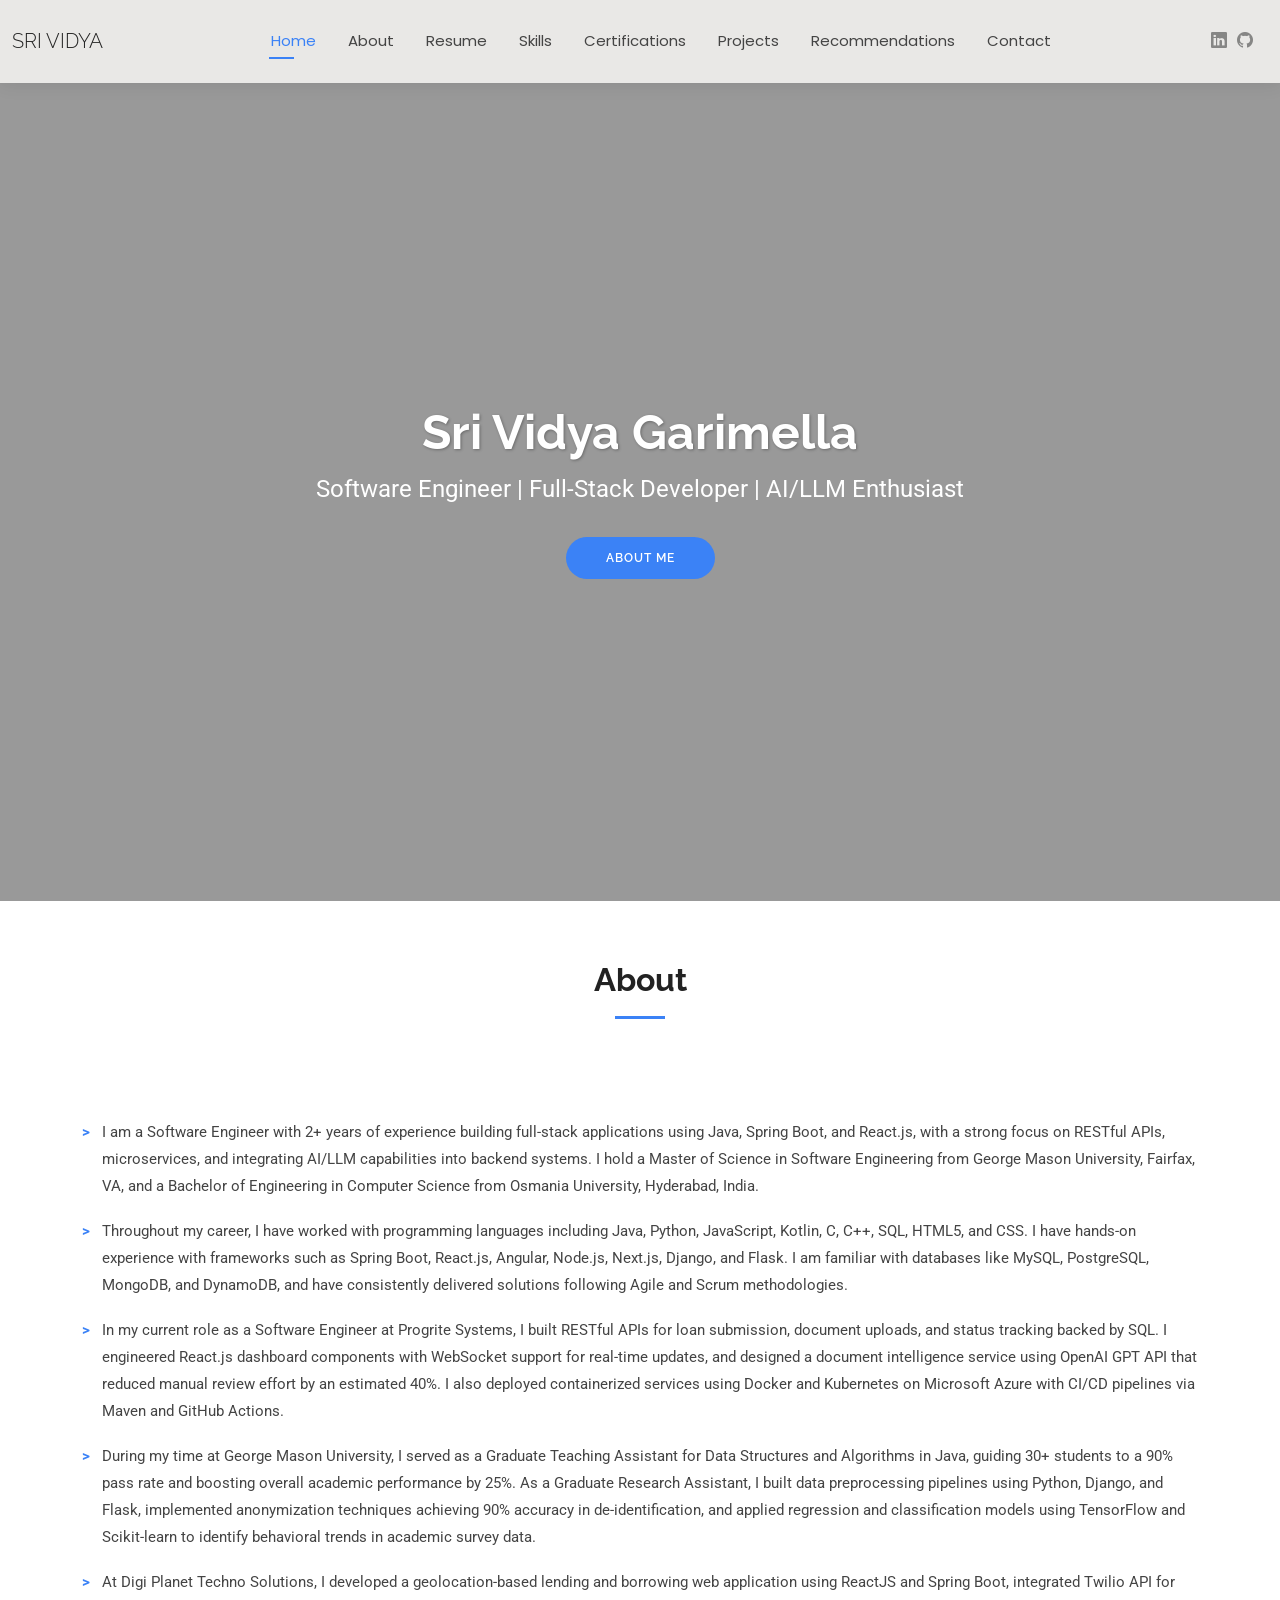
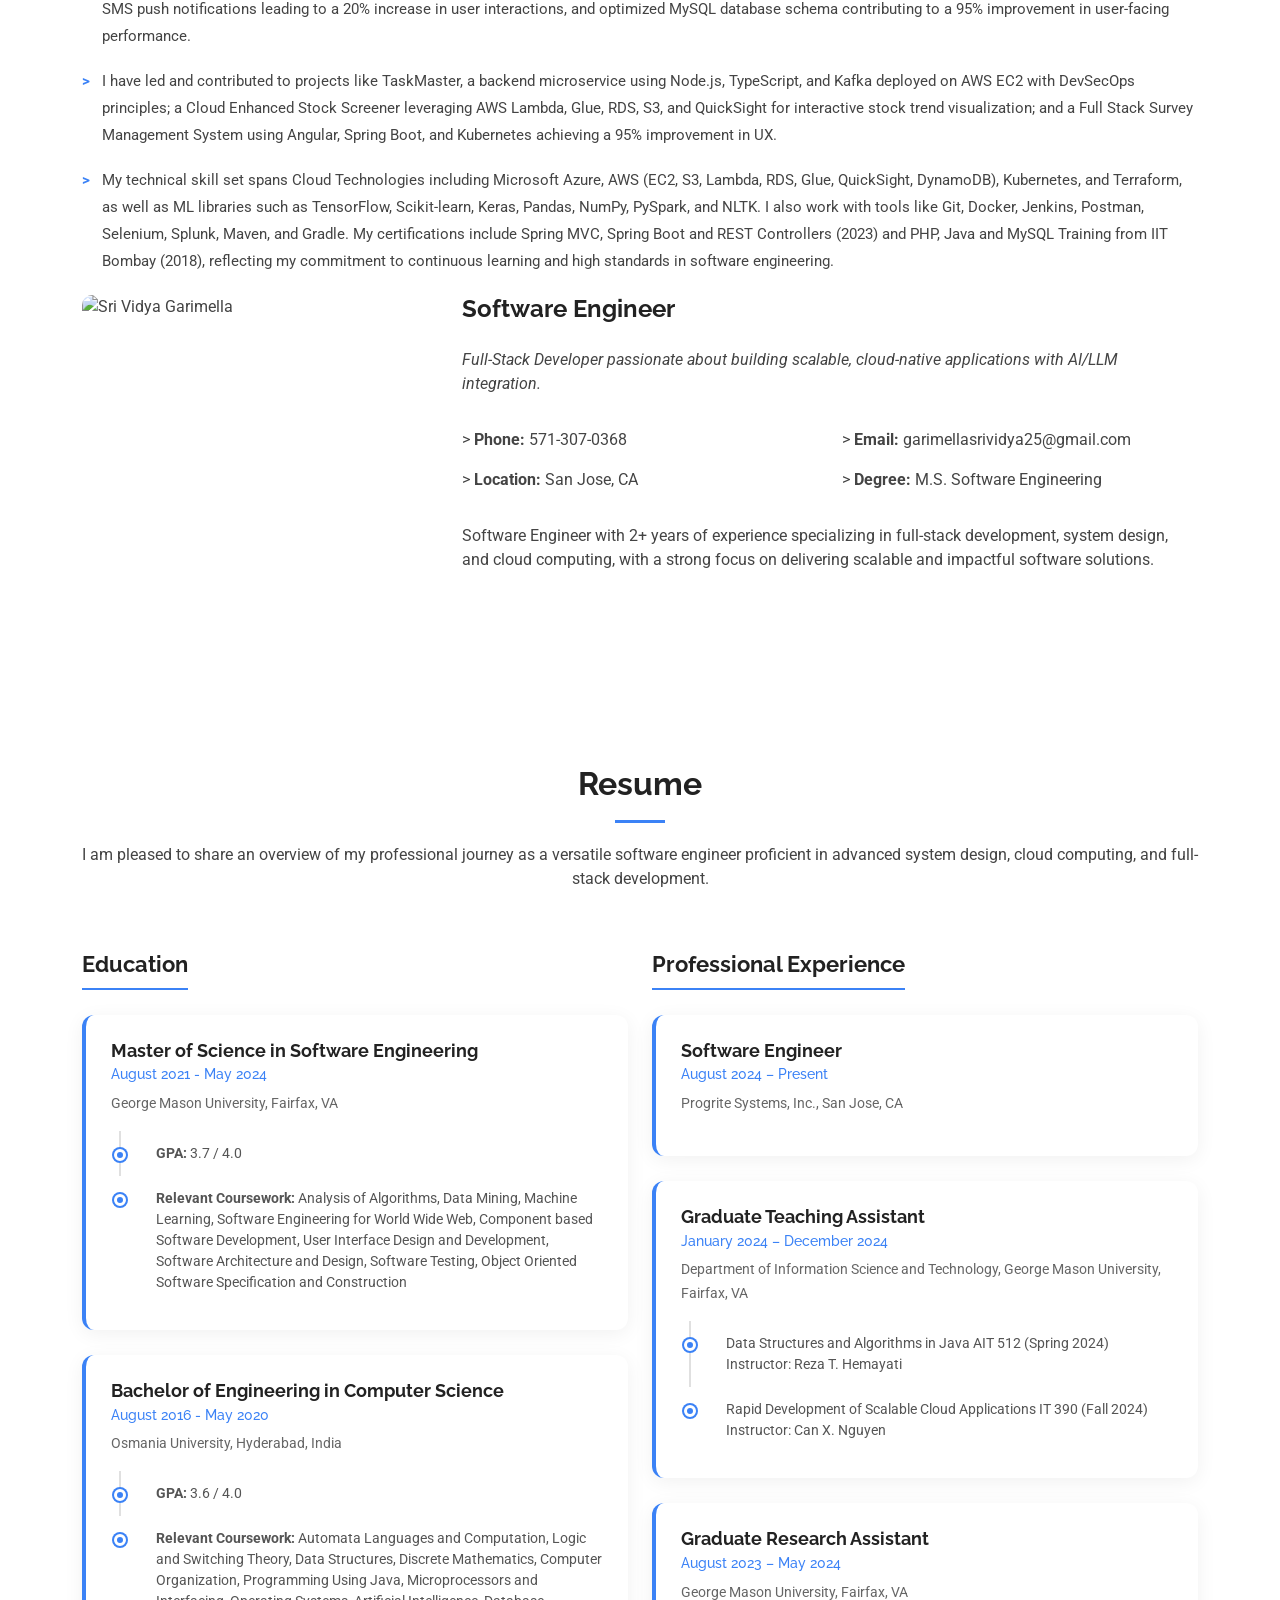
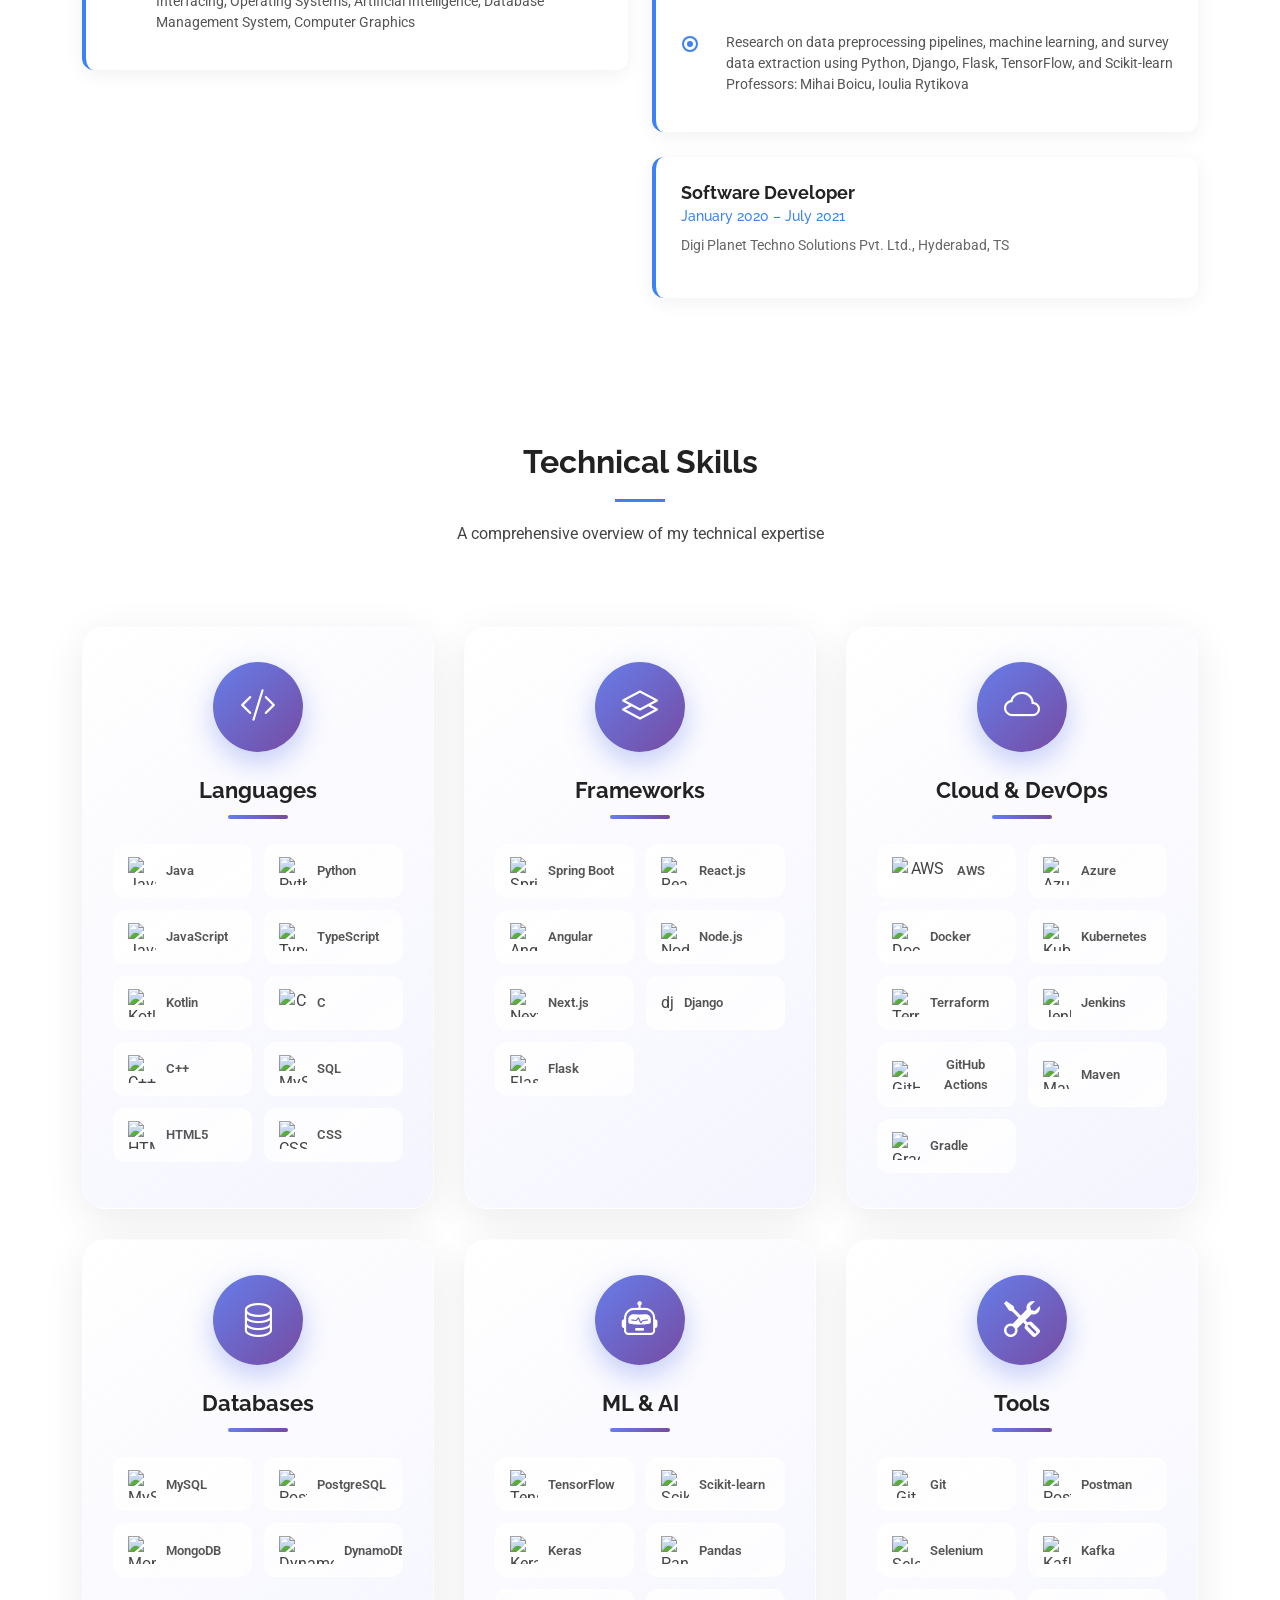
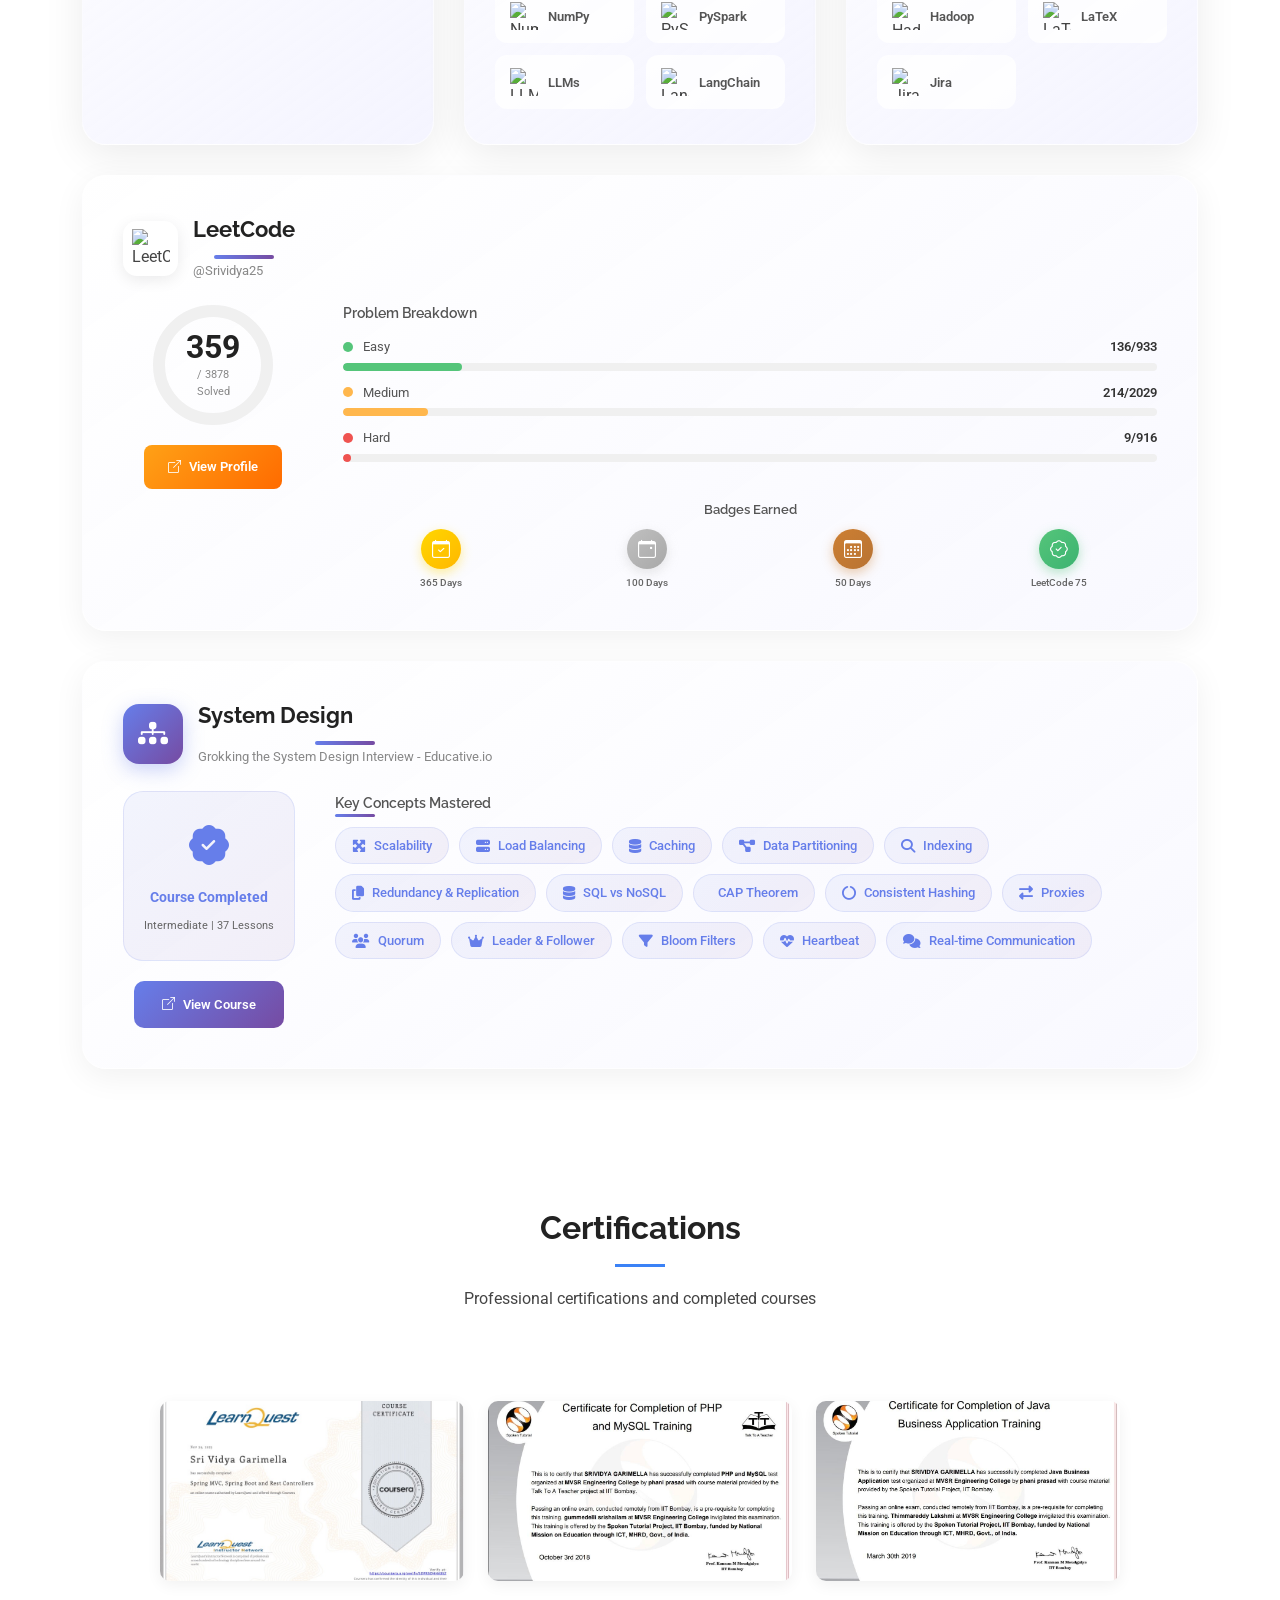
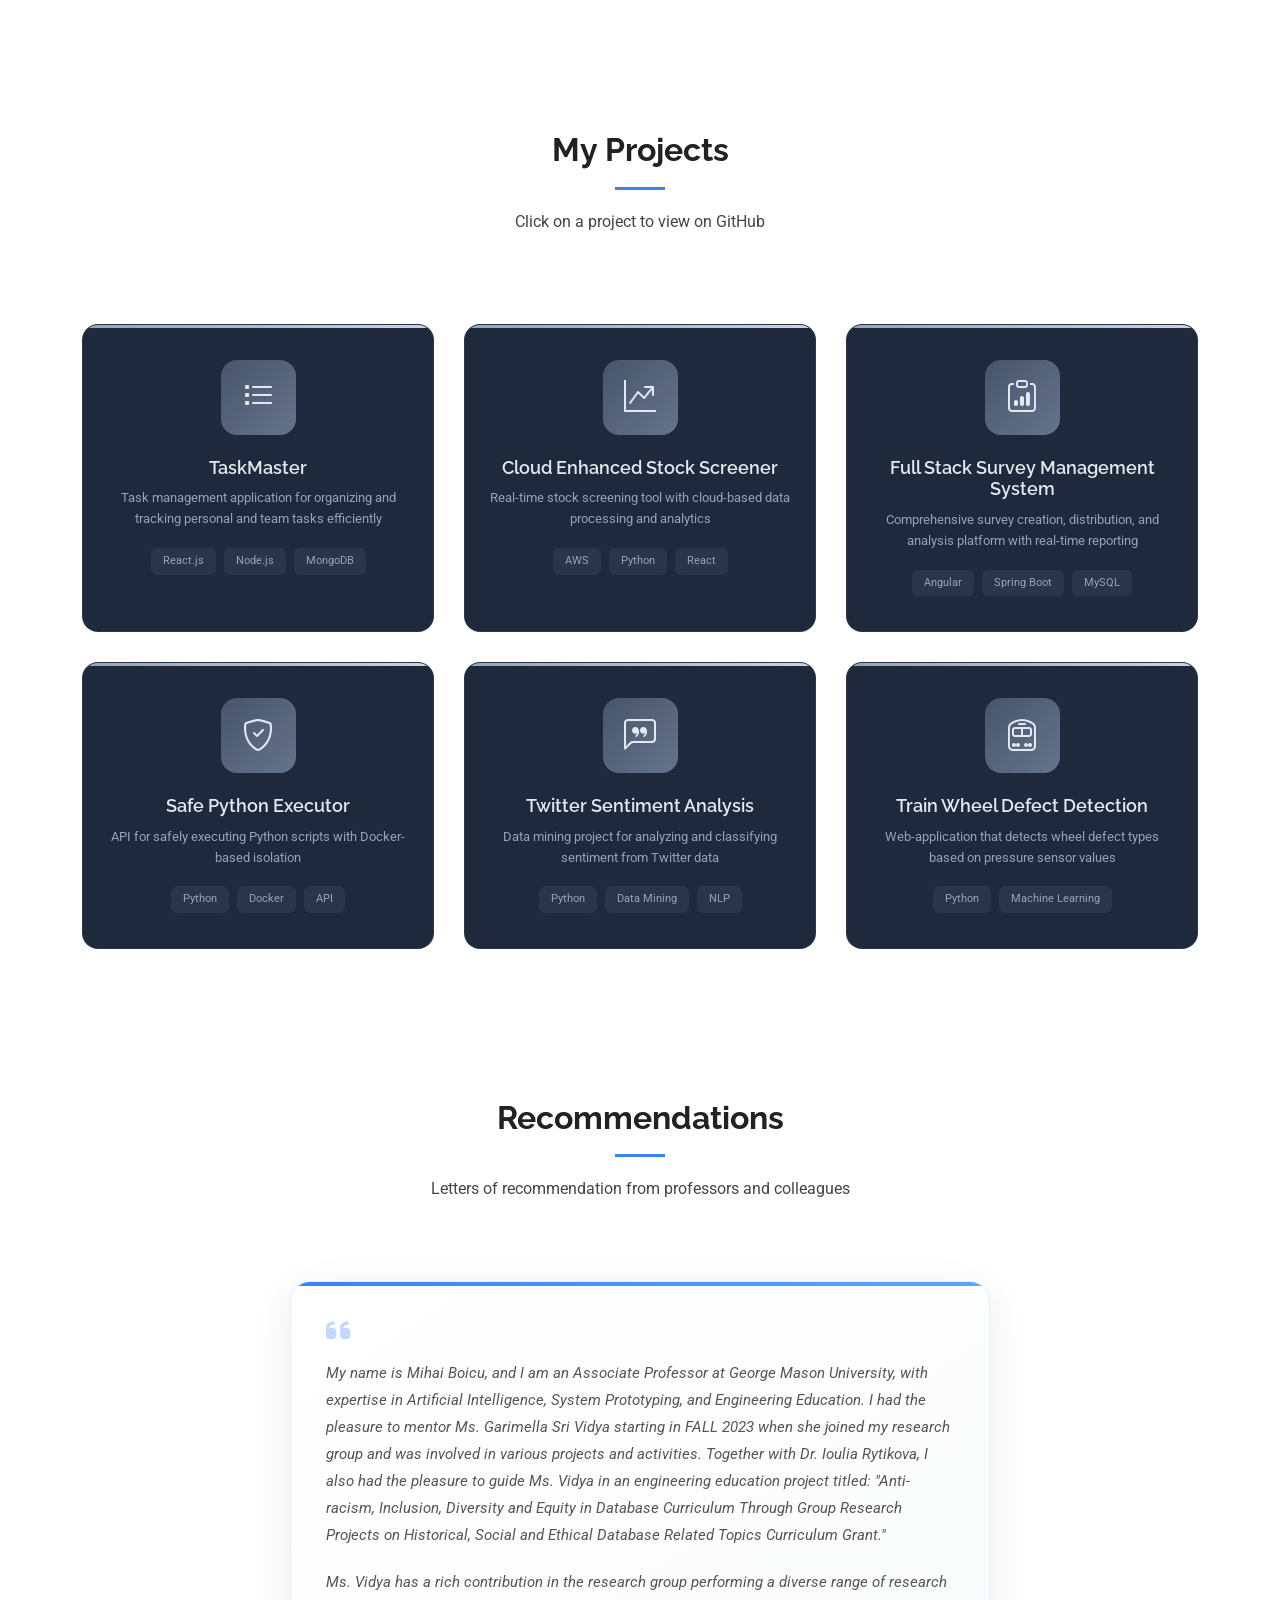
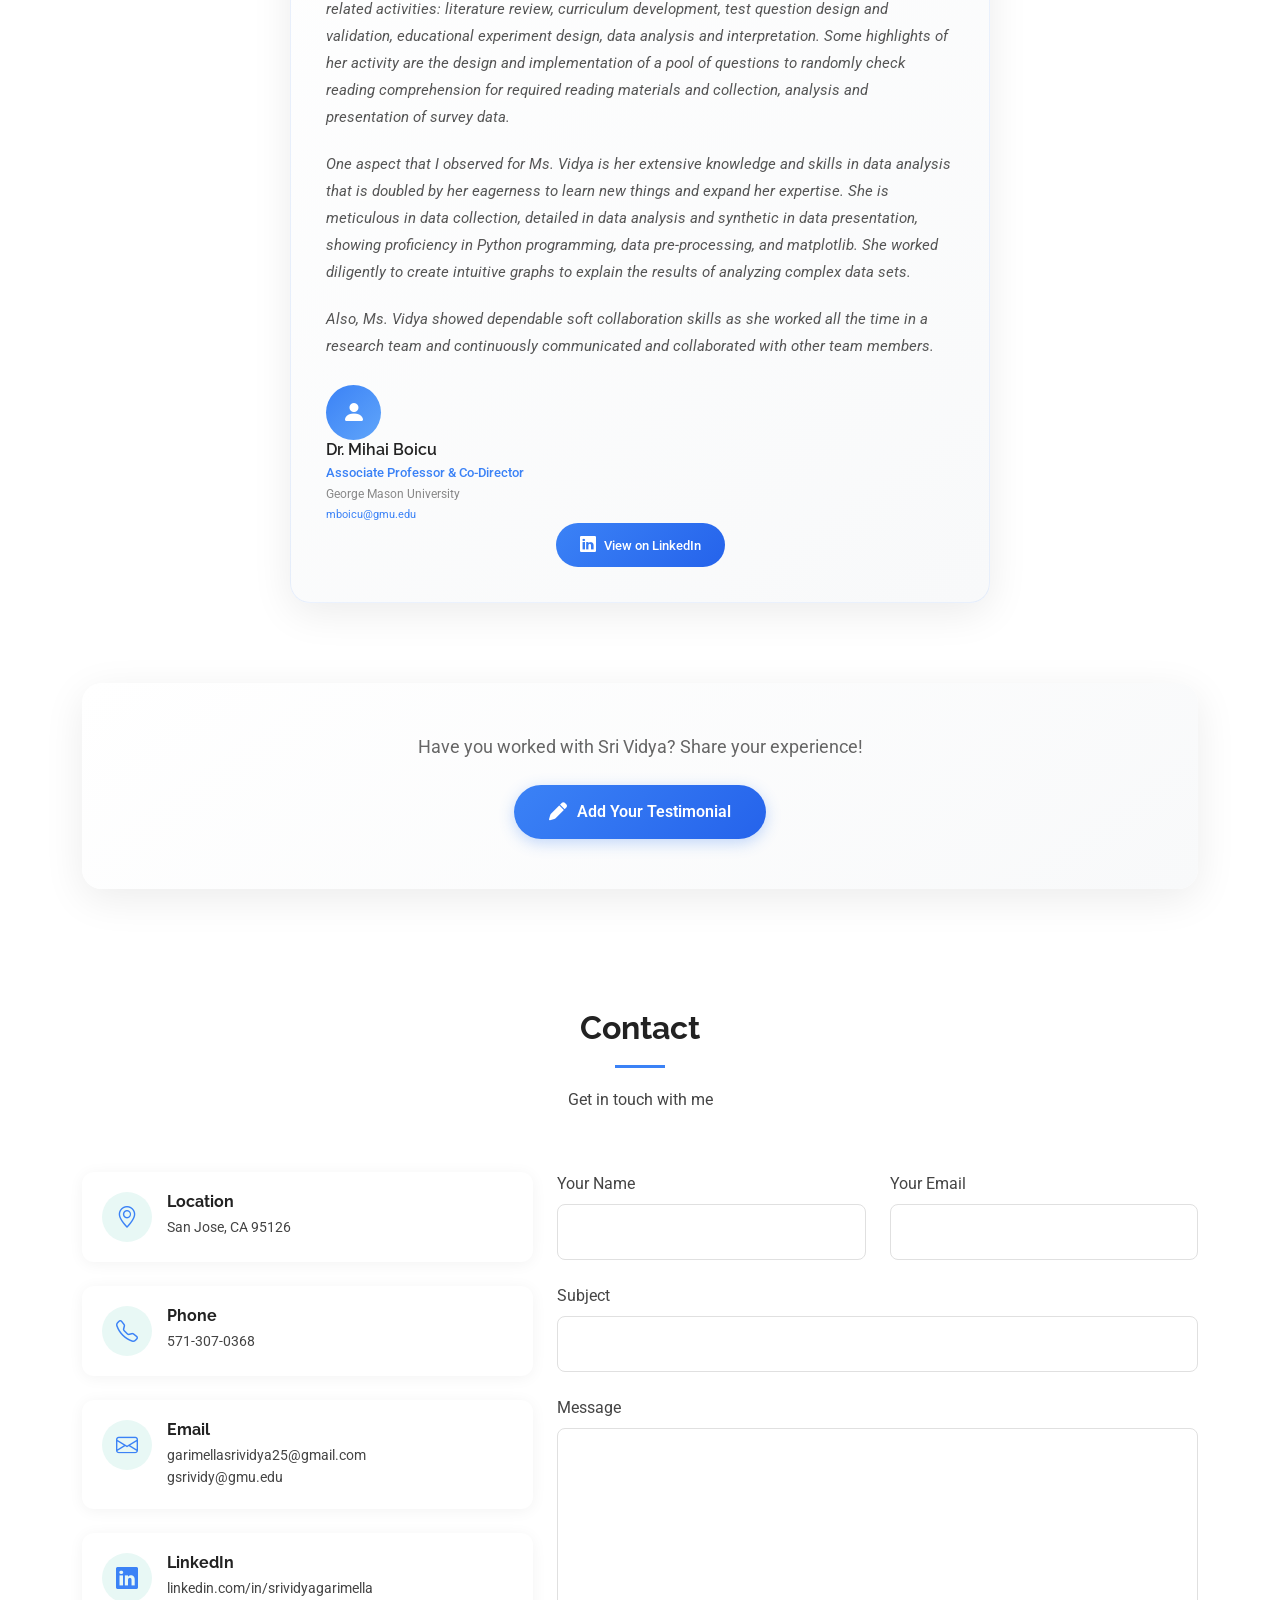
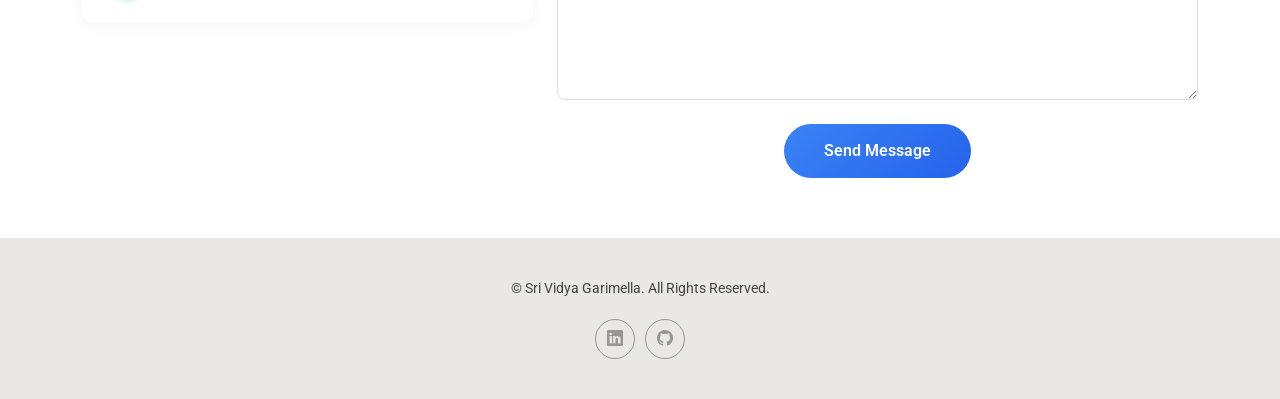
==== index.html @ 61fcbae7 "Remove dark mode feature" ====
<!DOCTYPE html>
<html lang="en">

<head>
  <meta charset="utf-8">
  <meta content="width=device-width, initial-scale=1.0" name="viewport">
  <title>Sri Vidya Garimella - Software Engineer</title>
  <meta name="description" content="Software Engineer with 2+ years of experience in Java, Spring Boot, React.js, Azure, AWS, and AI/LLM.">
  <meta name="keywords" content="Software Engineer, Full Stack Developer, Java, Spring Boot, React.js, Azure, AWS, AI, LLM">

  <!-- Open Graph / Social Media -->
  <meta property="og:type" content="website">
  <meta property="og:url" content="https://Srividya25.github.io/portfolio/">
  <meta property="og:title" content="Sri Vidya Garimella - Software Engineer">
  <meta property="og:description" content="Software Engineer with 2+ years of experience in Java, Spring Boot, React.js, Azure, AWS, and AI/LLM.">
  <meta property="og:image" content="https://Srividya25.github.io/portfolio/assets/img/favicon.svg">

  <!-- Twitter -->
  <meta name="twitter:card" content="summary">
  <meta name="twitter:title" content="Sri Vidya Garimella - Software Engineer">
  <meta name="twitter:description" content="Software Engineer with 2+ years of experience in Java, Spring Boot, React.js, Azure, AWS, and AI/LLM.">
  <meta name="twitter:image" content="https://Srividya25.github.io/portfolio/assets/img/favicon.svg">

  <!-- Favicons -->
  <link href="assets/img/favicon.svg?v=3" type="image/svg+xml" rel="icon">
  <link href="assets/img/apple-touch-icon.png" rel="apple-touch-icon">

  <!-- Fonts -->
  <link href="https://fonts.googleapis.com" rel="preconnect">
  <link href="https://fonts.gstatic.com" rel="preconnect" crossorigin>
  <link href="https://fonts.googleapis.com/css2?family=Roboto:ital,wght@0,100;0,300;0,400;0,500;0,700;0,900;1,100;1,300;1,400;1,500;1,700;1,900&family=Poppins:ital,wght@0,100;0,200;0,300;0,400;0,500;0,600;0,700;0,800;0,900;1,100;1,200;1,300;1,400;1,500;1,600;1,700;1,800;1,900&family=Raleway:ital,wght@0,100;0,200;0,300;0,400;0,500;0,600;0,700;0,800;0,900;1,100;1,200;1,300;1,400;1,500;1,600;1,700;1,800;1,900&display=swap" rel="stylesheet">

  <!-- Vendor CSS Files -->
  <link href="assets/vendor/bootstrap/css/bootstrap.min.css" rel="stylesheet">
  <link href="assets/vendor/bootstrap-icons/bootstrap-icons.css" rel="stylesheet">
  <link href="assets/vendor/aos/aos.css" rel="stylesheet">
  <link href="assets/vendor/swiper/swiper-bundle.min.css" rel="stylesheet">
  <link href="assets/vendor/glightbox/css/glightbox.min.css" rel="stylesheet">

  <!-- Main CSS File -->
  <link href="assets/css/main.css" rel="stylesheet">
  <link href="assets/css/recommendations.css" rel="stylesheet">

  <!-- Font Awesome -->
  <link rel="stylesheet" href="https://cdnjs.cloudflare.com/ajax/libs/font-awesome/6.5.1/css/all.min.css">

  <!-- Devicon -->
  <link rel="stylesheet" href="https://cdn.jsdelivr.net/gh/devicons/devicon@v2.15.1/devicon.min.css">

  <!-- Custom Page Styles -->
  <style>
    /* About Section Styles */
    .about-points {
      text-align: left;
      max-width: 100%;
      margin: 20px 0;
      padding-left: 0;
    }

    .about-points p {
      margin-bottom: 18px;
      line-height: 1.8;
      color: var(--default-color);
      padding-left: 20px;
      position: relative;
      font-size: 15px;
    }

    .about-points p::before {
      content: '>';
      position: absolute;
      left: 0;
      color: var(--accent-color);
      font-weight: bold;
    }

    /* Resume Section Styles */
    .resume-title {
      font-size: 22px;
      font-weight: 700;
      color: #222;
      margin-bottom: 25px;
      padding-bottom: 10px;
      border-bottom: 2px solid #3b82f6;
      display: inline-block;
    }
    
    .resume-item {
      background: #fff;
      border-radius: 12px;
      padding: 25px;
      margin-bottom: 25px;
      box-shadow: 0 4px 20px rgba(0,0,0,0.06);
      border-left: 4px solid #3b82f6;
      transition: all 0.3s ease;
    }
    
    .resume-item:hover {
      box-shadow: 0 8px 30px rgba(52,183,167,0.12);
      transform: translateX(5px);
    }
    
    .resume-item h4 {
      font-size: 18px;
      font-weight: 700;
      color: #222;
      margin-bottom: 5px;
    }
    
    .resume-item h5 {
      font-size: 14px;
      font-weight: 500;
      color: #3b82f6;
      margin-bottom: 8px;
    }
    
    .resume-item em {
      font-size: 14px;
      color: #666;
      font-style: normal;
    }
    
    .resume-item ul {
      list-style: none;
      padding: 0;
      margin: 15px 0 0 0;
      position: relative;
    }
    
    .resume-item ul li {
      padding: 12px 0 12px 35px;
      font-size: 14px;
      color: #555;
      position: relative;
      border-left: 2px solid #e0e0e0;
      margin-left: 8px;
    }
    
    .resume-item ul li:last-child {
      border-left: 2px solid transparent;
    }
    
    .resume-item ul li::before {
      content: '';
      position: absolute;
      left: -7px;
      top: 18px;
      width: 12px;
      height: 12px;
      background: #3b82f6;
      border-radius: 50%;
      border: 3px solid #fff;
      box-shadow: 0 0 0 2px #3b82f6;
    }

    /* Certifications Section Styles */
    .cert-grid {
      display: grid;
      grid-template-columns: repeat(3, 1fr);
      gap: 24px;
      padding: 30px 0;
      max-width: 960px;
      margin: 0 auto;
    }
    
    .cert-card {
      position: relative;
      border-radius: 10px;
      overflow: hidden;
      box-shadow: 0 4px 15px rgba(0,0,0,0.06);
      background: #fff;
      width: 100%;
      height: 180px;
    }
    
    .cert-card:hover {
      box-shadow: 0 10px 30px rgba(0,0,0,0.12);
      transform: translateY(-4px);
    }
    
    .cert-thumb {
      width: 100%;
      height: 100%;
      object-fit: cover;
      transition: transform 0.4s ease;
    }
    
    .cert-card:hover .cert-thumb {
      transform: scale(1.08);
    }
    
    .cert-overlay {
      position: absolute;
      top: 0;
      left: 0;
      right: 0;
      bottom: 0;
      background: rgba(0,0,0,0.75);
      display: flex;
      flex-direction: column;
      align-items: center;
      justify-content: center;
      gap: 12px;
      opacity: 0;
      transition: opacity 0.3s ease;
    }
    
    .cert-card:hover .cert-overlay {
      opacity: 1;
    }
    
    .cert-btn {
      display: flex;
      align-items: center;
      gap: 8px;
      padding: 10px 20px;
      background: #fff;
      color: #333;
      border-radius: 25px;
      font-size: 13px;
      font-weight: 600;
      text-decoration: none;
      transform: translateY(15px);
      opacity: 0;
      transition: all 0.3s ease;
    }
    
    .cert-card:hover .cert-btn {
      transform: translateY(0);
      opacity: 1;
    }
    
    .cert-btn:hover {
      background: #3b82f6;
      color: #fff;
    }

    /* Projects Section Styles */
    .projects-grid {
      display: grid !important;
      grid-template-columns: repeat(3, 1fr) !important;
      gap: 30px !important;
      padding: 30px 0 !important;
    }
    .project-card {
      background: #1e293b !important;
      border-radius: 16px !important;
      padding: 35px 25px !important;
      text-align: center !important;
      position: relative !important;
      overflow: hidden !important;
      text-decoration: none !important;
      opacity: 1 !important;
      transition: all 0.3s ease !important;
      border: 1px solid rgba(148, 163, 184, 0.1) !important;
    }
    .project-card::before {
      content: '' !important;
      position: absolute !important;
      top: 0 !important;
      left: 0 !important;
      right: 0 !important;
      height: 3px !important;
      background: linear-gradient(90deg, #94a3b8, #cbd5e1, #94a3b8) !important;
      background-size: 200% 100% !important;
      animation: shimmer 4s linear infinite !important;
    }
    @keyframes shimmer {
      0% { background-position: -200% 0 !important; }
      100% { background-position: 200% 0 !important; }
    }
    .project-card:hover {
      transform: translateY(-6px) !important;
      box-shadow: 0 15px 35px rgba(0, 0, 0, 0.15) !important;
      border-color: rgba(148, 163, 184, 0.2) !important;
    }
    .project-card:hover .project-icon-wrapper,
    .project-card:hover h3,
    .project-card:hover p,
    .project-card:hover .project-tags {
      opacity: 0.2 !important;
      transition: opacity 0.3s ease !important;
    }
    .project-card .github-overlay {
      position: absolute !important;
      top: 50% !important;
      left: 50% !important;
      transform: translate(-50%, -50%) scale(0) !important;
      opacity: 0 !important;
      transition: all 0.3s ease !important;
      z-index: 10 !important;
    }
    .project-card .github-overlay i {
      font-size: 55px !important;
      color: #94a3b8 !important;
    }
    .project-card:hover .github-overlay {
      transform: translate(-50%, -50%) scale(1) !important;
      opacity: 1 !important;
    }
    .project-icon-wrapper {
      width: 75px !important;
      height: 75px !important;
      background: linear-gradient(135deg, #475569 0%, #64748b 100%) !important;
      border-radius: 16px !important;
      display: flex !important;
      align-items: center !important;
      justify-content: center !important;
      margin: 0 auto 22px !important;
      transition: all 0.3s ease !important;
    }
    .project-card:hover .project-icon-wrapper {
      transform: scale(1.05) !important;
    }
    .project-icon-wrapper i {
      font-size: 32px !important;
      color: #e2e8f0 !important;
    }
    .project-card h3 {
      font-size: 18px !important;
      font-weight: 600 !important;
      color: #e2e8f0 !important;
      margin-bottom: 10px !important;
      transition: color 0.3s ease !important;
      position: relative !important;
      z-index: 1 !important;
    }
    .project-card:hover h3 {
      color: #94a3b8 !important;
    }
    .project-card p {
      font-size: 13px !important;
      color: #94a3b8 !important;
      line-height: 1.6 !important;
      margin-bottom: 18px !important;
      position: relative !important;
      z-index: 1 !important;
    }
    .project-tags {
      display: flex !important;
      flex-wrap: wrap !important;
      justify-content: center !important;
      gap: 8px !important;
      position: relative !important;
      z-index: 1 !important;
    }
    .project-tags span {
      font-size: 11px !important;
      color: #94a3b8 !important;
      background: rgba(148, 163, 184, 0.1) !important;
      padding: 5px 12px !important;
      border-radius: 6px !important;
      transition: all 0.3s ease !important;
    }
    .project-card:hover .project-tags span {
      background: #64748b !important;
      color: #f8fafc !important;
    }

    /* Contact Section Styles */
    .info-wrap {
      display: flex;
      flex-direction: column;
      gap: 24px;
    }
    
    .info-wrap .info-item {
      align-items: flex-start;
      padding: 20px;
      background: #fff;
      border-radius: 12px;
      box-shadow: 0 2px 15px rgba(0,0,0,0.05);
    }
    
    .info-wrap .info-item i {
      font-size: 22px;
      color: #3b82f6;
      width: 50px;
      height: 50px;
      background: #e8f8f5;
      display: flex;
      align-items: center;
      justify-content: center;
      border-radius: 50px;
      transition: all 0.3s;
      flex-shrink: 0;
    }
    
    .info-wrap .info-item div {
      margin-left: 15px;
    }
    
    .info-wrap .info-item h3 {
      font-size: 16px;
      font-weight: 700;
      margin-bottom: 5px;
    }
    
    .info-wrap .info-item p {
      margin: 0;
      font-size: 14px;
      line-height: 1.6;
    }
    
    .contact-form .form-control {
      border-radius: 8px;
      padding: 15px;
      border: 1px solid #e0e0e0;
      transition: all 0.3s;
    }
    
    .contact-form .form-control:focus {
      border-color: #3b82f6;
      box-shadow: 0 0 0 3px rgba(59, 130, 246, 0.1);
    }
    
    .contact-form .btn-primary {
      background: linear-gradient(135deg, #3b82f6, #2563eb);
      border: none;
      padding: 15px 40px;
      border-radius: 50px;
      color: white;
      font-weight: 600;
      transition: all 0.3s;
    }
    
    .contact-form .btn-primary:hover {
      transform: translateY(-2px);
      box-shadow: 0 8px 25px rgba(59, 130, 246, 0.4);
    }

    /* Mobile Responsive */
    @media (max-width: 992px) {
      .projects-grid { grid-template-columns: repeat(2, 1fr) !important; }
    }
    @media (max-width: 768px) {
      .projects-grid { grid-template-columns: 1fr !important; }
      .cert-grid { grid-template-columns: repeat(auto-fit, minmax(200px, 1fr)); gap: 20px; }
      .cert-card { height: 160px; }
    }

    /* Navigation active state */
    .navmenu a {
      transition: color 0.3s;
    }
  </style>
</head>

<body class="index-page">

  <header id="header" class="header d-flex align-items-center light-background sticky-top">
    <div class="container-fluid position-relative d-flex align-items-center justify-content-between">

      <a href="#hero" class="logo d-flex align-items-center me-auto me-xl-0">
        <h1 class="sitename">Sri Vidya</h1>
      </a>

      <nav id="navmenu" class="navmenu">
        <ul>
          <li><a href="#hero" class="active">Home</a></li>
          <li><a href="#about">About</a></li>
          <li><a href="#resume">Resume</a></li>
          <li><a href="#skills">Skills</a></li>
          <li><a href="#certifications">Certifications</a></li>
          <li><a href="#projects">Projects</a></li>
          <li><a href="#recommendations">Recommendations</a></li>
          <li><a href="#contact">Contact</a></li>
        </ul>
        <i class="mobile-nav-toggle d-xl-none bi bi-list"></i>
      </nav>

      <div class="header-social-links">
        <a href="https://linkedin.com/in/srividyagarimella" class="linkedin" target="_blank"><i class="bi bi-linkedin"></i></a>
        <a href="https://github.com/Srividya25" class="github" target="_blank"><i class="bi bi-github"></i></a>
      </div>

    </div>
  </header>

  <main class="main">

    <!-- Hero Section -->
    <section id="hero" class="hero section">

      <div class="container text-center" data-aos="zoom-out" data-aos-delay="100">
        <div class="row justify-content-center">
          <div class="col-lg-8">
            <h2>Sri Vidya Garimella</h2>
            <p>Software Engineer | Full-Stack Developer | AI/LLM Enthusiast</p>
            <a href="#about" class="btn-get-started">About Me</a>
          </div>
        </div>
      </div>

    </section><!-- /Hero Section -->

    <!-- About Section -->
    <section id="about" class="about section">

      <div class="container section-title" data-aos="fade-up">
        <h2>About</h2>
      </div>

      <div class="container">
        <div class="about-points">
          <p>I am a Software Engineer with 2+ years of experience building full-stack applications using Java, Spring Boot, and React.js, with a strong focus on RESTful APIs, microservices, and integrating AI/LLM capabilities into backend systems. I hold a Master of Science in Software Engineering from George Mason University, Fairfax, VA, and a Bachelor of Engineering in Computer Science from Osmania University, Hyderabad, India.</p>
          <p>Throughout my career, I have worked with programming languages including Java, Python, JavaScript, Kotlin, C, C++, SQL, HTML5, and CSS. I have hands-on experience with frameworks such as Spring Boot, React.js, Angular, Node.js, Next.js, Django, and Flask. I am familiar with databases like MySQL, PostgreSQL, MongoDB, and DynamoDB, and have consistently delivered solutions following Agile and Scrum methodologies.</p>
          <p>In my current role as a Software Engineer at Progrite Systems, I built RESTful APIs for loan submission, document uploads, and status tracking backed by SQL. I engineered React.js dashboard components with WebSocket support for real-time updates, and designed a document intelligence service using OpenAI GPT API that reduced manual review effort by an estimated 40%. I also deployed containerized services using Docker and Kubernetes on Microsoft Azure with CI/CD pipelines via Maven and GitHub Actions.</p>
          <p>During my time at George Mason University, I served as a Graduate Teaching Assistant for Data Structures and Algorithms in Java, guiding 30+ students to a 90% pass rate and boosting overall academic performance by 25%. As a Graduate Research Assistant, I built data preprocessing pipelines using Python, Django, and Flask, implemented anonymization techniques achieving 90% accuracy in de-identification, and applied regression and classification models using TensorFlow and Scikit-learn to identify behavioral trends in academic survey data.</p>
          <p>At Digi Planet Techno Solutions, I developed a geolocation-based lending and borrowing web application using ReactJS and Spring Boot, integrated Twilio API for SMS push notifications leading to a 20% increase in user interactions, and optimized MySQL database schema contributing to a 95% improvement in user-facing performance.</p>
          <p>I have led and contributed to projects like TaskMaster, a backend microservice using Node.js, TypeScript, and Kafka deployed on AWS EC2 with DevSecOps principles; a Cloud Enhanced Stock Screener leveraging AWS Lambda, Glue, RDS, S3, and QuickSight for interactive stock trend visualization; and a Full Stack Survey Management System using Angular, Spring Boot, and Kubernetes achieving a 95% improvement in UX.</p>
          <p>My technical skill set spans Cloud Technologies including Microsoft Azure, AWS (EC2, S3, Lambda, RDS, Glue, QuickSight, DynamoDB), Kubernetes, and Terraform, as well as ML libraries such as TensorFlow, Scikit-learn, Keras, Pandas, NumPy, PySpark, and NLTK. I also work with tools like Git, Docker, Jenkins, Postman, Selenium, Splunk, Maven, and Gradle. My certifications include Spring MVC, Spring Boot and REST Controllers (2023) and PHP, Java and MySQL Training from IIT Bombay (2018), reflecting my commitment to continuous learning and high standards in software engineering.</p>
        </div>
      </div>

      <div class="container" data-aos="fade-up" data-aos-delay="100">

        <div class="row gy-4 justify-content-center">
          <div class="col-lg-4">
            <img src="assets/img/profile-img.jpg" class="img-fluid" alt="Sri Vidya Garimella">
          </div>
          <div class="col-lg-8 content">
            <h2>Software Engineer</h2>
            <p class="fst-italic py-3">
              Full-Stack Developer passionate about building scalable, cloud-native applications with AI/LLM integration.
            </p>
            <div class="row">
              <div class="col-lg-6">
                <p>> <strong>Phone:</strong> 571-307-0368</p>
                <p>> <strong>Location:</strong> San Jose, CA</p>
              </div>
              <div class="col-lg-6">
                <p>> <strong>Email:</strong> garimellasrividya25@gmail.com</p>
                <p>> <strong>Degree:</strong> M.S. Software Engineering</p>
              </div>
            </div>
            <p class="py-3">
              Software Engineer with 2+ years of experience specializing in full-stack development, system design, and cloud computing, with a strong focus on delivering scalable and impactful software solutions.
            </p>
          </div>
        </div>

      </div>

    </section><!-- /About Section -->

    <!-- Resume Section -->
    <section id="resume" class="resume section">

      <div class="container section-title" data-aos="fade-up">
        <h2>Resume</h2>
        <p>I am pleased to share an overview of my professional journey as a versatile software engineer proficient in advanced system design, cloud computing, and full-stack development.</p>
      </div>

      <div class="container">

        <div class="row">

          <div class="col-lg-6" data-aos="fade-up" data-aos-delay="100">
            <h3 class="resume-title">Education</h3>

            <div class="resume-item">
              <h4>Master of Science in Software Engineering</h4>
              <h5>August 2021 - May 2024</h5>
              <p><em>George Mason University, Fairfax, VA</em></p>
              <ul>
                <li><strong>GPA:</strong> 3.7 / 4.0</li>
                <li><strong>Relevant Coursework:</strong> Analysis of Algorithms, Data Mining, Machine Learning, Software Engineering for World Wide Web, Component based Software Development, User Interface Design and Development, Software Architecture and Design, Software Testing, Object Oriented Software Specification and Construction</li>
              </ul>
            </div>

            <div class="resume-item">
              <h4>Bachelor of Engineering in Computer Science</h4>
              <h5>August 2016 - May 2020</h5>
              <p><em>Osmania University, Hyderabad, India</em></p>
              <ul>
                <li><strong>GPA:</strong> 3.6 / 4.0</li>
                <li><strong>Relevant Coursework:</strong> Automata Languages and Computation, Logic and Switching Theory, Data Structures, Discrete Mathematics, Computer Organization, Programming Using Java, Microprocessors and Interfacing, Operating Systems, Artificial Intelligence, Database Management System, Computer Graphics</li>
              </ul>
            </div>

          </div>

          <div class="col-lg-6" data-aos="fade-up" data-aos-delay="200">
            <h3 class="resume-title">Professional Experience</h3>

            <div class="resume-item">
              <h4>Software Engineer</h4>
              <h5>August 2024 – Present</h5>
              <p><em>Progrite Systems, Inc., San Jose, CA</em></p>
            </div>

            <div class="resume-item">
              <h4>Graduate Teaching Assistant</h4>
              <h5>January 2024 – December 2024</h5>
              <p><em>Department of Information Science and Technology, George Mason University, Fairfax, VA</em></p>
              <ul>
                <li>Data Structures and Algorithms in Java AIT 512 (Spring 2024)<br>Instructor: Reza T. Hemayati</li>
                <li>Rapid Development of Scalable Cloud Applications IT 390 (Fall 2024)<br>Instructor: Can X. Nguyen</li>
              </ul>
            </div>

            <div class="resume-item">
              <h4>Graduate Research Assistant</h4>
              <h5>August 2023 – May 2024</h5>
              <p><em>George Mason University, Fairfax, VA</em></p>
              <ul>
                <li>Research on data preprocessing pipelines, machine learning, and survey data extraction using Python, Django, Flask, TensorFlow, and Scikit-learn<br>Professors: Mihai Boicu, Ioulia Rytikova</li>
              </ul>
            </div>

            <div class="resume-item">
              <h4>Software Developer</h4>
              <h5>January 2020 – July 2021</h5>
              <p><em>Digi Planet Techno Solutions Pvt. Ltd., Hyderabad, TS</em></p>
            </div>

          </div>

        </div>

      </div>

    </section><!-- /Resume Section -->

    <!-- Skills Section -->
    <section id="skills" class="skills section">

      <div class="container section-title" data-aos="fade-up">
        <h2>Technical Skills</h2>
        <p>A comprehensive overview of my technical expertise</p>
      </div>

      <div class="container" data-aos="fade-up" data-aos-delay="100">

        <div class="skills-grid">

            <div class="skill-category-card" data-aos="fade-up" data-aos-delay="100">
            <div class="skill-icon-wrapper">
              <i class="bi bi-code-slash"></i>
            </div>
            <h3>Languages</h3>
            <div class="skill-items">
              <div class="skill-item"><img src="https://cdn.jsdelivr.net/gh/devicons/devicon/icons/java/java-original.svg" class="skill-logo" alt="Java"><span>Java</span></div>
              <div class="skill-item"><img src="https://cdn.jsdelivr.net/gh/devicons/devicon/icons/python/python-original.svg" class="skill-logo" alt="Python"><span>Python</span></div>
              <div class="skill-item"><img src="https://cdn.jsdelivr.net/gh/devicons/devicon/icons/javascript/javascript-original.svg" class="skill-logo" alt="JavaScript"><span>JavaScript</span></div>
              <div class="skill-item"><img src="https://cdn.jsdelivr.net/gh/devicons/devicon/icons/typescript/typescript-original.svg" class="skill-logo" alt="TypeScript"><span>TypeScript</span></div>
              <div class="skill-item"><img src="https://cdn.jsdelivr.net/gh/devicons/devicon/icons/kotlin/kotlin-original.svg" class="skill-logo" alt="Kotlin"><span>Kotlin</span></div>
              <div class="skill-item"><img src="https://cdn.jsdelivr.net/gh/devicons/devicon/icons/c/c-original.svg" class="skill-logo" alt="C"><span>C</span></div>
              <div class="skill-item"><img src="https://cdn.jsdelivr.net/gh/devicons/devicon/icons/cplusplus/cplusplus-original.svg" class="skill-logo" alt="C++"><span>C++</span></div>
              <div class="skill-item"><img src="https://cdn.jsdelivr.net/gh/devicons/devicon/icons/mysql/mysql-original.svg" class="skill-logo" alt="MySQL"><span>SQL</span></div>
              <div class="skill-item"><img src="https://cdn.jsdelivr.net/gh/devicons/devicon/icons/html5/html5-original.svg" class="skill-logo" alt="HTML5"><span>HTML5</span></div>
              <div class="skill-item"><img src="https://cdn.jsdelivr.net/gh/devicons/devicon/icons/css3/css3-original.svg" class="skill-logo" alt="CSS"><span>CSS</span></div>
            </div>
          </div>

          <div class="skill-category-card" data-aos="fade-up" data-aos-delay="200">
            <div class="skill-icon-wrapper">
              <i class="bi bi-layers"></i>
            </div>
            <h3>Frameworks</h3>
            <div class="skill-items">
              <div class="skill-item"><img src="https://cdn.jsdelivr.net/gh/devicons/devicon/icons/spring/spring-original.svg" class="skill-logo" alt="Spring Boot"><span>Spring Boot</span></div>
              <div class="skill-item"><img src="https://cdn.jsdelivr.net/gh/devicons/devicon/icons/react/react-original.svg" class="skill-logo" alt="React.js"><span>React.js</span></div>
              <div class="skill-item"><img src="https://cdn.jsdelivr.net/gh/devicons/devicon/icons/angular/angular-original.svg" class="skill-logo" alt="Angular"><span>Angular</span></div>
              <div class="skill-item"><img src="https://cdn.jsdelivr.net/gh/devicons/devicon/icons/nodejs/nodejs-original.svg" class="skill-logo" alt="Node.js"><span>Node.js</span></div>
              <div class="skill-item"><img src="https://cdn.jsdelivr.net/gh/devicons/devicon/icons/nextjs/nextjs-original.svg" class="skill-logo" alt="Next.js"><span>Next.js</span></div>
              <div class="skill-item"><div class="django-icon">dj</div><span>Django</span></div>
              <div class="skill-item"><img src="https://cdn.jsdelivr.net/gh/devicons/devicon/icons/flask/flask-original.svg" class="skill-logo" alt="Flask"><span>Flask</span></div>
            </div>
          </div>

          <div class="skill-category-card" data-aos="fade-up" data-aos-delay="300">
            <div class="skill-icon-wrapper">
              <i class="bi bi-cloud"></i>
            </div>
            <h3>Cloud & DevOps</h3>
            <div class="skill-items">
              <div class="skill-item"><img src="https://cdn.jsdelivr.net/gh/devicons/devicon/icons/amazonwebservices/amazonwebservices-original-wordmark.svg" class="skill-logo aws-logo" alt="AWS"><span>AWS</span></div>
              <div class="skill-item"><img src="https://cdn.jsdelivr.net/gh/devicons/devicon/icons/azure/azure-original.svg" class="skill-logo" alt="Azure"><span>Azure</span></div>
              <div class="skill-item"><img src="https://cdn.jsdelivr.net/gh/devicons/devicon/icons/docker/docker-original.svg" class="skill-logo" alt="Docker"><span>Docker</span></div>
              <div class="skill-item"><img src="https://cdn.jsdelivr.net/gh/devicons/devicon/icons/kubernetes/kubernetes-original.svg" class="skill-logo" alt="Kubernetes"><span>Kubernetes</span></div>
              <div class="skill-item"><img src="https://cdn.jsdelivr.net/gh/devicons/devicon/icons/terraform/terraform-original.svg" class="skill-logo" alt="Terraform"><span>Terraform</span></div>
              <div class="skill-item"><img src="https://cdn.jsdelivr.net/gh/devicons/devicon/icons/jenkins/jenkins-original.svg" class="skill-logo" alt="Jenkins"><span>Jenkins</span></div>
              <div class="skill-item"><img src="https://cdn.jsdelivr.net/gh/devicons/devicon/icons/github/github-original.svg" class="skill-logo" alt="GitHub"><span>GitHub Actions</span></div>
              <div class="skill-item"><img src="https://cdn.jsdelivr.net/gh/devicons/devicon/icons/maven/maven-original.svg" class="skill-logo" alt="Maven"><span>Maven</span></div>
              <div class="skill-item"><img src="https://cdn.jsdelivr.net/gh/devicons/devicon/icons/gradle/gradle-original.svg" class="skill-logo" alt="Gradle"><span>Gradle</span></div>
            </div>
          </div>

          <div class="skill-category-card" data-aos="fade-up" data-aos-delay="400">
            <div class="skill-icon-wrapper">
              <i class="bi bi-database"></i>
            </div>
            <h3>Databases</h3>
            <div class="skill-items">
              <div class="skill-item"><img src="https://cdn.jsdelivr.net/gh/devicons/devicon/icons/mysql/mysql-original.svg" class="skill-logo" alt="MySQL"><span>MySQL</span></div>
              <div class="skill-item"><img src="https://cdn.jsdelivr.net/gh/devicons/devicon/icons/postgresql/postgresql-original.svg" class="skill-logo" alt="PostgreSQL"><span>PostgreSQL</span></div>
              <div class="skill-item"><img src="https://cdn.jsdelivr.net/gh/devicons/devicon/icons/mongodb/mongodb-original.svg" class="skill-logo" alt="MongoDB"><span>MongoDB</span></div>
              <div class="skill-item"><img src="https://cdn.jsdelivr.net/gh/devicons/devicon/icons/amazonwebservices/amazonwebservices-original-wordmark.svg" class="skill-logo aws-logo" alt="DynamoDB"><span>DynamoDB</span></div>
            </div>
          </div>

          <div class="skill-category-card" data-aos="fade-up" data-aos-delay="500">
            <div class="skill-icon-wrapper">
              <i class="bi bi-robot"></i>
            </div>
            <h3>ML & AI</h3>
            <div class="skill-items">
              <div class="skill-item"><img src="https://cdn.jsdelivr.net/gh/devicons/devicon/icons/tensorflow/tensorflow-original.svg" class="skill-logo" alt="TensorFlow"><span>TensorFlow</span></div>
              <div class="skill-item"><img src="https://cdn.jsdelivr.net/gh/devicons/devicon/icons/scikitlearn/scikitlearn-original.svg" class="skill-logo" alt="Scikit-learn"><span>Scikit-learn</span></div>
              <div class="skill-item"><img src="https://cdn.jsdelivr.net/gh/devicons/devicon/icons/keras/keras-original.svg" class="skill-logo" alt="Keras"><span>Keras</span></div>
              <div class="skill-item"><img src="https://cdn.jsdelivr.net/gh/devicons/devicon/icons/pandas/pandas-original.svg" class="skill-logo" alt="Pandas"><span>Pandas</span></div>
              <div class="skill-item"><img src="https://cdn.jsdelivr.net/gh/devicons/devicon/icons/numpy/numpy-original.svg" class="skill-logo" alt="NumPy"><span>NumPy</span></div>
              <div class="skill-item"><img src="https://cdn.jsdelivr.net/gh/devicons/devicon/icons/apache/apache-original.svg" class="skill-logo" alt="PySpark"><span>PySpark</span></div>
              <div class="skill-item"><img src="https://images.unsplash.com/photo-1677442136019-21780ecad995?w=50&h=50&fit=crop" class="skill-logo ai-logo" alt="LLMs"><span>LLMs</span></div>
              <div class="skill-item"><img src="https://cdn.jsdelivr.net/gh/devicons/devicon/icons/fastapi/fastapi-original.svg" class="skill-logo" alt="LangChain"><span>LangChain</span></div>
            </div>
          </div>

          <div class="skill-category-card" data-aos="fade-up" data-aos-delay="600">
            <div class="skill-icon-wrapper">
              <i class="bi bi-tools"></i>
            </div>
            <h3>Tools</h3>
            <div class="skill-items">
              <div class="skill-item"><img src="https://cdn.jsdelivr.net/gh/devicons/devicon/icons/git/git-original.svg" class="skill-logo" alt="Git"><span>Git</span></div>
              <div class="skill-item"><img src="https://cdn.jsdelivr.net/gh/devicons/devicon/icons/postman/postman-original.svg" class="skill-logo" alt="Postman"><span>Postman</span></div>
              <div class="skill-item"><img src="https://cdn.jsdelivr.net/gh/devicons/devicon/icons/selenium/selenium-original.svg" class="skill-logo" alt="Selenium"><span>Selenium</span></div>
              <div class="skill-item"><img src="https://cdn.jsdelivr.net/gh/devicons/devicon/icons/apachekafka/apachekafka-original.svg" class="skill-logo" alt="Kafka"><span>Kafka</span></div>
              <div class="skill-item"><img src="https://cdn.jsdelivr.net/gh/devicons/devicon/icons/hadoop/hadoop-original.svg" class="skill-logo" alt="Hadoop"><span>Hadoop</span></div>
              <div class="skill-item"><img src="https://cdn.jsdelivr.net/gh/devicons/devicon/icons/latex/latex-original.svg" class="skill-logo" alt="LaTeX"><span>LaTeX</span></div>
              <div class="skill-item"><img src="https://cdn.jsdelivr.net/gh/devicons/devicon/icons/jira/jira-original.svg" class="skill-logo" alt="Jira"><span>Jira</span></div>
            </div>
          </div>

          <div class="skill-category-card leetcode-card" data-aos="fade-up" data-aos-delay="700">
            <div class="leetcode-header">
              <div class="leetcode-icon">
                <img src="https://upload.wikimedia.org/wikipedia/commons/1/19/LeetCode_logo_black.png" alt="LeetCode">
              </div>
              <div class="leetcode-title">
                <h3>LeetCode</h3>
                <p class="leetcode-subtitle">@Srividya25</p>
              </div>
            </div>
            
            <div class="leetcode-body">
              <div class="leetcode-stats-section">
                <div class="leetcode-main-stat">
                  <div class="circular-progress">
                    <svg viewBox="0 0 100 100">
                      <circle class="progress-bg" cx="50" cy="50" r="45"/>
                      <circle class="progress-fill" cx="50" cy="50" r="45" stroke-dasharray="283" stroke-dashoffset="257"/>
                    </svg>
                    <div class="progress-text">
                      <span class="stat-number">359</span>
                      <span class="stat-label">/ 3878 Solved</span>
                    </div>
                  </div>
                </div>
                
                <a href="https://leetcode.com/u/Srividya25/" target="_blank" class="leetcode-profile-btn">
                  <i class="bi bi-box-arrow-up-right"></i> View Profile
                </a>
              </div>
              
              <div class="leetcode-right-section">
                <div class="leetcode-breakdown">
                  <h4>Problem Breakdown</h4>
                  <div class="progress-row">
                    <div class="progress-info">
                      <span class="dot easy"></span>
                      <span class="label">Easy</span>
                      <span class="count">136/933</span>
                    </div>
                    <div class="progress-bar">
                      <div class="progress-fill easy" style="width: 14.6%"></div>
                    </div>
                  </div>
                  
                  <div class="progress-row">
                    <div class="progress-info">
                      <span class="dot medium"></span>
                      <span class="label">Medium</span>
                      <span class="count">214/2029</span>
                    </div>
                    <div class="progress-bar">
                      <div class="progress-fill medium" style="width: 10.5%"></div>
                    </div>
                  </div>
                  
                  <div class="progress-row">
                    <div class="progress-info">
                      <span class="dot hard"></span>
                      <span class="label">Hard</span>
                      <span class="count">9/916</span>
                    </div>
                    <div class="progress-bar">
                      <div class="progress-fill hard" style="width: 0.98%"></div>
                    </div>
                  </div>
                </div>
                
                <div class="leetcode-badges">
                  <h4>Badges Earned</h4>
                  <div class="badges-grid">
                    <div class="badge-item">
                      <div class="badge-icon gold"><i class="bi bi-calendar-check"></i></div>
                      <span class="badge-name">365 Days</span>
                    </div>
                    <div class="badge-item">
                      <div class="badge-icon silver"><i class="bi bi-calendar-event"></i></div>
                      <span class="badge-name">100 Days</span>
                    </div>
                    <div class="badge-item">
                      <div class="badge-icon bronze"><i class="bi bi-calendar3"></i></div>
                      <span class="badge-name">50 Days</span>
                    </div>
                    <div class="badge-item">
                      <div class="badge-icon green"><i class="bi bi-patch-check"></i></div>
                      <span class="badge-name">LeetCode 75</span>
                    </div>
                  </div>
                </div>
              </div>
            </div>
          </div>

          <div class="skill-category-card systemdesign-card" data-aos="fade-up" data-aos-delay="800">
            <div class="leetcode-header">
              <div class="leetcode-icon educative-icon">
                <i class="bi bi-diagram-3-fill"></i>
              </div>
              <div class="leetcode-title">
                <h3>System Design</h3>
                <p class="leetcode-subtitle">Grokking the System Design Interview - Educative.io</p>
              </div>
            </div>
            
            <div class="leetcode-body">
              <div class="leetcode-stats-section">
                <div class="edu-badge">
                  <i class="bi bi-patch-check-fill"></i>
                  <span>Course Completed</span>
                  <small>Intermediate | 37 Lessons</small>
                </div>
                
                <a href="https://www.educative.io/collection/lta/5668639101419520/5649050225344512" target="_blank" class="leetcode-profile-btn">
                  <i class="bi bi-box-arrow-up-right"></i> View Course
                </a>
              </div>
              
              <div class="leetcode-right-section">
                <div class="leetcode-breakdown">
                  <h4>Key Concepts Mastered</h4>
                  <div class="topics-grid">
                    <span class="topic-tag"><i class="fas fa-expand-arrows-alt"></i><span>Scalability</span></span>
                    <span class="topic-tag"><i class="fas fa-server"></i><span>Load Balancing</span></span>
                    <span class="topic-tag"><i class="fas fa-database"></i><span>Caching</span></span>
                    <span class="topic-tag"><i class="fas fa-project-diagram"></i><span>Data Partitioning</span></span>
                    <span class="topic-tag"><i class="fas fa-search"></i><span>Indexing</span></span>
                    <span class="topic-tag"><i class="fas fa-copy"></i><span>Redundancy & Replication</span></span>
                    <span class="topic-tag"><i class="fas fa-database"></i><span>SQL vs NoSQL</span></span>
                    <span class="topic-tag"><i class="fas fa-triangle"></i><span>CAP Theorem</span></span>
                    <span class="topic-tag"><i class="fas fa-circle-notch"></i><span>Consistent Hashing</span></span>
                    <span class="topic-tag"><i class="fas fa-exchange-alt"></i><span>Proxies</span></span>
                    <span class="topic-tag"><i class="fas fa-users"></i><span>Quorum</span></span>
                    <span class="topic-tag"><i class="fas fa-crown"></i><span>Leader & Follower</span></span>
                    <span class="topic-tag"><i class="fas fa-filter"></i><span>Bloom Filters</span></span>
                    <span class="topic-tag"><i class="fas fa-heartbeat"></i><span>Heartbeat</span></span>
                    <span class="topic-tag"><i class="fas fa-comments"></i><span>Real-time Communication</span></span>
                  </div>
                </div>
                </div>
              </div>
            </div>
          </div>

        </div>

      </div>

    </section><!-- /Skills Section -->

    <!-- Certifications Section -->
    <section id="certifications" class="certifications section">

      <div class="container section-title" data-aos="fade-up">
        <h2>Certifications</h2>
        <p>Professional certifications and completed courses</p>
      </div>

      <div class="container">
        <div class="cert-grid">

          <div class="cert-card">
            <img src="assets/img/coursera-certificate.jpg" alt="Certificate" class="cert-thumb">
            <div class="cert-overlay">
              <a href="assets/img/coursera-certificate.jpg" target="_blank" class="cert-btn">
                <i class="fas fa-image"></i> View Image
              </a>
              <a href="https://coursera.org/share/a8331193743af22c079b415e43aa6fa5" target="_blank" class="cert-btn">
                <i class="fas fa-link"></i> Verification
              </a>
            </div>
          </div>

          <div class="cert-card">
            <img src="assets/img/iit-certificate.jpg" alt="Certificate" class="cert-thumb">
            <div class="cert-overlay">
              <a href="assets/img/iit-certificate.jpg" target="_blank" class="cert-btn">
                <i class="fas fa-image"></i> View Image
              </a>
              <a href="#" target="_blank" class="cert-btn">
                <i class="fas fa-link"></i> Verification
              </a>
            </div>
          </div>

          <div class="cert-card">
            <img src="assets/img/java-certificate.jpg" alt="Certificate" class="cert-thumb">
            <div class="cert-overlay">
              <a href="assets/img/java-certificate.jpg" target="_blank" class="cert-btn">
                <i class="fas fa-image"></i> View Image
              </a>
              <a href="#" target="_blank" class="cert-btn">
                <i class="fas fa-link"></i> Verification
              </a>
            </div>
          </div>

        </div>
      </div>

    </section><!-- /Certifications Section -->

    <!-- Projects Section -->
    <section id="projects" class="projects section">

      <div class="container section-title" data-aos="fade-up">
        <h2>My Projects</h2>
        <p>Click on a project to view on GitHub</p>
      </div>

      <div class="container" data-aos="fade-up" data-aos-delay="100">

        <div class="projects-grid">

          <a href="https://github.com/Srividya25" target="_blank" class="project-card" data-aos="fade-up" data-aos-delay="100">
            <div class="github-overlay"><i class="bi bi-github"></i></div>
            <div class="project-icon-wrapper">
              <i class="bi bi-list-task"></i>
            </div>
            <h3>TaskMaster</h3>
            <p>Task management application for organizing and tracking personal and team tasks efficiently</p>
            <div class="project-tags">
              <span>React.js</span>
              <span>Node.js</span>
              <span>MongoDB</span>
            </div>
          </a>

          <a href="https://github.com/Srividya25" target="_blank" class="project-card" data-aos="fade-up" data-aos-delay="200">
            <div class="github-overlay"><i class="bi bi-github"></i></div>
            <div class="project-icon-wrapper">
              <i class="bi bi-graph-up-arrow"></i>
            </div>
            <h3>Cloud Enhanced Stock Screener</h3>
            <p>Real-time stock screening tool with cloud-based data processing and analytics</p>
            <div class="project-tags">
              <span>AWS</span>
              <span>Python</span>
              <span>React</span>
            </div>
          </a>

          <a href="https://github.com/Srividya25" target="_blank" class="project-card" data-aos="fade-up" data-aos-delay="300">
            <div class="github-overlay"><i class="bi bi-github"></i></div>
            <div class="project-icon-wrapper">
              <i class="bi bi-clipboard-data"></i>
            </div>
            <h3>Full Stack Survey Management System</h3>
            <p>Comprehensive survey creation, distribution, and analysis platform with real-time reporting</p>
            <div class="project-tags">
              <span>Angular</span>
              <span>Spring Boot</span>
              <span>MySQL</span>
            </div>
          </a>

          <a href="https://github.com/Srividya25/safe-python-executor" target="_blank" class="project-card" data-aos="fade-up" data-aos-delay="400">
            <div class="github-overlay"><i class="bi bi-github"></i></div>
            <div class="project-icon-wrapper">
              <i class="bi bi-shield-check"></i>
            </div>
            <h3>Safe Python Executor</h3>
            <p>API for safely executing Python scripts with Docker-based isolation</p>
            <div class="project-tags">
              <span>Python</span>
              <span>Docker</span>
              <span>API</span>
            </div>
          </a>

          <a href="https://github.com/Srividya25/Twitter-Sentiment-Analysis" target="_blank" class="project-card" data-aos="fade-up" data-aos-delay="500">
            <div class="github-overlay"><i class="bi bi-github"></i></div>
            <div class="project-icon-wrapper">
              <i class="bi bi-chat-left-quote"></i>
            </div>
            <h3>Twitter Sentiment Analysis</h3>
            <p>Data mining project for analyzing and classifying sentiment from Twitter data</p>
            <div class="project-tags">
              <span>Python</span>
              <span>Data Mining</span>
              <span>NLP</span>
            </div>
          </a>

          <a href="https://github.com/Srividya25/Train-Wheel-Defect-System" target="_blank" class="project-card" data-aos="fade-up" data-aos-delay="600">
            <div class="github-overlay"><i class="bi bi-github"></i></div>
            <div class="project-icon-wrapper">
              <i class="bi bi-train-front"></i>
            </div>
            <h3>Train Wheel Defect Detection</h3>
            <p>Web-application that detects wheel defect types based on pressure sensor values</p>
            <div class="project-tags">
              <span>Python</span>
              <span>Machine Learning</span>
            </div>
          </a>

        </div>

      </div>

    </section><!-- /Projects Section -->

    <!-- Recommendations Section -->
    <section id="recommendations" class="recommendations section">

      <div class="container section-title" data-aos="fade-up">
        <h2>Recommendations</h2>
        <p>Letters of recommendation from professors and colleagues</p>
      </div>

      <div class="container" data-aos="fade-up" data-aos-delay="100">
        <div class="recommendations-grid single-recommendation">

          <div class="recommendation-card" data-aos="fade-up" data-aos-delay="100">
            <div class="recommendation-quote">
              <i class="fas fa-quote-left quote-icon"></i>
              <p class="quote-text">My name is Mihai Boicu, and I am an Associate Professor at George Mason University, with expertise in Artificial Intelligence, System Prototyping, and Engineering Education. I had the pleasure to mentor Ms. Garimella Sri Vidya starting in FALL 2023 when she joined my research group and was involved in various projects and activities. Together with Dr. Ioulia Rytikova, I also had the pleasure to guide Ms. Vidya in an engineering education project titled: "Anti-racism, Inclusion, Diversity and Equity in Database Curriculum Through Group Research Projects on Historical, Social and Ethical Database Related Topics Curriculum Grant."</p>
              <p class="quote-text">Ms. Vidya has a rich contribution in the research group performing a diverse range of research related activities: literature review, curriculum development, test question design and validation, educational experiment design, data analysis and interpretation. Some highlights of her activity are the design and implementation of a pool of questions to randomly check reading comprehension for required reading materials and collection, analysis and presentation of survey data.</p>
              <p class="quote-text">One aspect that I observed for Ms. Vidya is her extensive knowledge and skills in data analysis that is doubled by her eagerness to learn new things and expand her expertise. She is meticulous in data collection, detailed in data analysis and synthetic in data presentation, showing proficiency in Python programming, data pre-processing, and matplotlib. She worked diligently to create intuitive graphs to explain the results of analyzing complex data sets.</p>
              <p class="quote-text">Also, Ms. Vidya showed dependable soft collaboration skills as she worked all the time in a research team and continuously communicated and collaborated with other team members.</p>
            </div>
            <div class="recommendation-author">
              <div class="author-avatar">
                <i class="bi bi-person-fill"></i>
              </div>
              <div class="author-info">
                <h4>Dr. Mihai Boicu</h4>
                <p class="author-title">Associate Professor & Co-Director</p>
                <p class="author-university">George Mason University</p>
                <p class="author-contact">mboicu@gmu.edu</p>
              </div>
            </div>
            <div class="recommendation-actions">
              <a href="https://www.linkedin.com/in/srividyagarimella/recommendations" target="_blank" class="view-letter-btn">
                <i class="bi bi-linkedin"></i> View on LinkedIn
              </a>
            </div>
          </div>

        </div>

        <div class="add-testimonial-section" data-aos="fade-up" data-aos-delay="200">
          <p class="add-text">Have you worked with Sri Vidya? Share your experience!</p>
          <a href="https://docs.google.com/forms/d/e/1FAIpQLSeAHau_Weuesqpc7aFsMsb2CuX_Yc7ZXMmIeE11zI99uYAf1Q/viewform?usp=sharing" target="_blank" class="add-testimonial-btn">
            <i class="fas fa-pen"></i> Add Your Testimonial
          </a>
        </div>

      </div>

    </section><!-- /Recommendations Section -->

    <!-- Contact Section -->
    <section id="contact" class="contact section">

      <div class="container section-title" data-aos="fade-up">
        <h2>Contact</h2>
        <p>Get in touch with me</p>
      </div>

      <div class="container" data-aos="fade-up" data-aos-delay="100">

        <div class="row gy-4">

          <div class="col-lg-5">

            <div class="info-wrap">
              <div class="info-item d-flex" data-aos="fade-up" data-aos-delay="200">
                <i class="bi bi-geo-alt flex-shrink-0"></i>
                <div>
                  <h3>Location</h3>
                  <p>San Jose, CA 95126</p>
                </div>
              </div>

              <div class="info-item d-flex" data-aos="fade-up" data-aos-delay="300">
                <i class="bi bi-telephone flex-shrink-0"></i>
                <div>
                  <h3>Phone</h3>
                  <p>571-307-0368</p>
                </div>
              </div>

              <div class="info-item d-flex" data-aos="fade-up" data-aos-delay="400">
                <i class="bi bi-envelope flex-shrink-0"></i>
                <div>
                  <h3>Email</h3>
                  <p>garimellasrividya25@gmail.com</p>
                  <p>gsrividy@gmu.edu</p>
                </div>
              </div>

              <div class="info-item d-flex" data-aos="fade-up" data-aos-delay="500">
                <i class="bi bi-linkedin flex-shrink-0"></i>
                <div>
                  <h3>LinkedIn</h3>
                  <p>linkedin.com/in/srividyagarimella</p>
                </div>
              </div>

            </div>
          </div>

          <div class="col-lg-7">
            <form action="https://formspree.io/f/meerygyn" method="POST" class="contact-form" data-aos="fade-up" data-aos-delay="200" id="contact-form-main" autocomplete="off">
              <input type="hidden" name="_next" value="thanks.html">
              <div class="row gy-4">

                <div class="col-md-6">
                  <label for="name-field" class="pb-2">Your Name</label>
                  <input type="text" name="name" id="name-field" class="form-control" required autocomplete="off">
                </div>

                <div class="col-md-6">
                  <label for="email-field" class="pb-2">Your Email</label>
                  <input type="email" class="form-control" name="email" id="email-field" required autocomplete="off">
                </div>

                <div class="col-md-12">
                  <label for="subject-field" class="pb-2">Subject</label>
                  <input type="text" class="form-control" name="subject" id="subject-field" required autocomplete="off">
                </div>

                <div class="col-md-12">
                  <label for="message-field" class="pb-2">Message</label>
                  <textarea class="form-control" name="message" rows="10" id="message-field" required autocomplete="off"></textarea>
                </div>

                <div class="col-md-12 text-center">
                  <button type="submit" class="btn btn-primary">Send Message</button>
                </div>

              </div>
            </form>
          </div>

        </div>

      </div>

    </section><!-- /Contact Section -->

  </main>

  <footer id="footer" class="footer light-background">

    <div class="container">
      <div class="copyright text-center ">
        <p>© <span>Sri Vidya Garimella. All Rights Reserved.</span></p>
      </div>
      <div class="social-links d-flex justify-content-center">
        <a href="https://linkedin.com/in/srividyagarimella" target="_blank"><i class="bi bi-linkedin"></i></a>
        <a href="https://github.com/Srividya25" target="_blank"><i class="bi bi-github"></i></a>
      </div>

    </div>

  </footer>

  <a href="#" id="scroll-top" class="scroll-top d-flex align-items-center justify-content-center"><i class="bi bi-arrow-up-short"></i></a>

  <div id="preloader"></div>

  <script src="assets/vendor/bootstrap/js/bootstrap.bundle.min.js"></script>
  <script src="assets/vendor/aos/aos.js"></script>
  <script src="assets/vendor/waypoints/noframework.waypoints.js"></script>
  <script src="assets/vendor/purecounter/purecounter_vanilla.js"></script>
  <script src="assets/vendor/swiper/swiper-bundle.min.js"></script>
  <script src="assets/vendor/glightbox/js/glightbox.min.js"></script>
  <script src="assets/vendor/imagesloaded/imagesloaded.pkgd.min.js"></script>
  <script src="assets/vendor/isotope-layout/isotope.pkgd.min.js"></script>

  <script src="assets/js/main.js"></script>

  <script>
    // Clear form on page show and load
    (function() {
      var form = document.getElementById('contact-form-main');
      if (form) {
        form.reset();
      }
      
      window.addEventListener('pageshow', function() {
        var form = document.getElementById('contact-form-main');
        if (form) {
          form.reset();
        }
      });
    })();

    // Active navigation highlight
    document.addEventListener('DOMContentLoaded', function() {
      const sections = document.querySelectorAll('section[id]');
      const navLinks = document.querySelectorAll('.navmenu a');
      
      window.addEventListener('scroll', function() {
        let current = '';
        
        sections.forEach(section => {
          const sectionTop = section.offsetTop;
          const sectionHeight = section.clientHeight;
          if (scrollY >= sectionTop - 100) {
            current = section.getAttribute('id');
          }
        });
        
        navLinks.forEach(link => {
          link.classList.remove('active');
          if (link.getAttribute('href') === '#' + current) {
            link.classList.add('active');
          }
        });
      });
    });
  </script>

</body>

</html>
---- assets/css/main.css ----
/**
* Template Name: Kelly
* Template URL: https://bootstrapmade.com/kelly-free-bootstrap-cv-resume-html-template/
* Updated: Aug 07 2024 with Bootstrap v5.3.3
* Author: BootstrapMade.com
* License: https://bootstrapmade.com/license/
*/

/*--------------------------------------------------------------
# Font & Color Variables
# Help: https://bootstrapmade.com/color-system/
--------------------------------------------------------------*/
/* Fonts */
:root {
  --default-font: "Roboto",  system-ui, -apple-system, "Segoe UI", Roboto, "Helvetica Neue", Arial, "Noto Sans", "Liberation Sans", sans-serif, "Apple Color Emoji", "Segoe UI Emoji", "Segoe UI Symbol", "Noto Color Emoji";
  --heading-font: "Raleway",  sans-serif;
  --nav-font: "Poppins",  sans-serif;
}

/* Global Colors - The following color variables are used throughout the website. Updating them here will change the color scheme of the entire website */
:root { 
  --background-color: #ffffff; /* Background color for the entire website, including individual sections */
  --default-color: #444444; /* Default color used for the majority of the text content across the entire website */
  --heading-color: #222222; /* Color for headings, subheadings and title throughout the website */
  --accent-color: #3b82f6; /* Accent color that represents your brand on the website. It's used for buttons, links, and other elements that need to stand out */
  --surface-color: #ffffff; /* The surface color is used as a background of boxed elements within sections, such as cards, icon boxes, or other elements that require a visual separation from the global background. */
  --contrast-color: #ffffff; /* Contrast color for text, ensuring readability against backgrounds of accent, heading, or default colors. */
}

/* Nav Menu Colors - The following color variables are used specifically for the navigation menu. They are separate from the global colors to allow for more customization options */
:root {
  --nav-color: #444444;  /* The default color of the main navmenu links */
  --nav-hover-color: #3b82f6; /* Applied to main navmenu links when they are hovered over or active */
  --nav-mobile-background-color: #ffffff; /* Used as the background color for mobile navigation menu */
  --nav-dropdown-background-color: #ffffff; /* Used as the background color for dropdown items that appear when hovering over primary navigation items */
  --nav-dropdown-color: #444444; /* Used for navigation links of the dropdown items in the navigation menu. */
  --nav-dropdown-hover-color: #3b82f6; /* Similar to --nav-hover-color, this color is applied to dropdown navigation links when they are hovered over. */
}

/* Color Presets - These classes override global colors when applied to any section or element, providing reuse of the sam color scheme. */

.light-background {
  --background-color: #e9e8e6;
  --surface-color: #ffffff;
}

.dark-background {
  --background-color: #060606;
  --default-color: #ffffff;
  --heading-color: #ffffff;
  --surface-color: #252525;
  --contrast-color: #ffffff;
}

/* Smooth scroll */
:root {
  scroll-behavior: smooth;
}

/*--------------------------------------------------------------
# General
--------------------------------------------------------------*/

body {
  color: var(--default-color);
  background-color: var(--background-color);
  font-family: var(--default-font);
}

a {
  color: var(--accent-color);
  text-decoration: none;
  transition: 0.3s;
}

a:hover {
  color: color-mix(in srgb, var(--accent-color), transparent 25%);
  text-decoration: none;
}

h1,
h2,
h3,
h4,
h5,
h6 {
  color: var(--heading-color);
  font-family: var(--heading-font);
}

/* PHP Email Form Messages
------------------------------*/
.php-email-form .error-message {
  display: none;
  background: #df1529;
  color: #ffffff;
  text-align: left;
  padding: 15px;
  margin-bottom: 24px;
  font-weight: 600;
}

.php-email-form .sent-message {
  display: none;
  color: #ffffff;
  background: #059652;
  text-align: center;
  padding: 15px;
  margin-bottom: 24px;
  font-weight: 600;
}

.php-email-form .loading {
  display: none;
  background: var(--surface-color);
  text-align: center;
  padding: 15px;
  margin-bottom: 24px;
}

.php-email-form .loading:before {
  content: "";
  display: inline-block;
  border-radius: 50%;
  width: 24px;
  height: 24px;
  margin: 0 10px -6px 0;
  border: 3px solid var(--accent-color);
  border-top-color: var(--surface-color);
  animation: php-email-form-loading 1s linear infinite;
}

@keyframes php-email-form-loading {
  0% {
    transform: rotate(0deg);
  }

  100% {
    transform: rotate(360deg);
  }
}

/*--------------------------------------------------------------
# Global Header
--------------------------------------------------------------*/
.header {
  color: var(--default-color);
  background-color: var(--background-color);
  padding: 15px 0;
  transition: all 0.5s;
  z-index: 997;
  box-shadow: 0px 0 18px rgba(0, 0, 0, 0.1);
}

.header .logo {
  line-height: 1;
}

.header .logo img {
  max-height: 36px;
  margin-right: 8px;
}

.header .logo h1 {
  font-size: 32px;
  margin: 0;
  font-weight: 300;
  text-transform: uppercase;
  color: var(--heading-color);
}

.header .header-social-links {
  padding-right: 15px;
}

.header .header-social-links a {
  color: color-mix(in srgb, var(--default-color), transparent 40%);
  padding-left: 6px;
  display: inline-block;
  transition: 0.3s;
  font-size: 16px;
}

.header .header-social-links a:hover {
  color: var(--accent-color);
}

.header .header-social-links a i {
  line-height: 0px;
}

@media (max-width: 1200px) {
  .header .logo {
    order: 1;
  }

  .header .header-social-links {
    order: 2;
  }

  .header .navmenu {
    order: 3;
  }
}

/*--------------------------------------------------------------
# Navigation Menu
--------------------------------------------------------------*/
/* Desktop Navigation */
@media (min-width: 1200px) {
  .navmenu {
    padding: 0;
  }

  .navmenu ul {
    margin: 0;
    padding: 0;
    display: flex;
    list-style: none;
    align-items: center;
  }

  .navmenu li {
    position: relative;
  }

  .navmenu>ul>li {
    white-space: nowrap;
    padding: 15px 14px;
  }

  .navmenu>ul>li:last-child {
    padding-right: 0;
  }

  .navmenu a,
  .navmenu a:focus {
    color: var(--nav-color);
    font-size: 15px;
    padding: 0 2px;
    font-family: var(--nav-font);
    font-weight: 400;
    display: flex;
    align-items: center;
    justify-content: space-between;
    white-space: nowrap;
    transition: 0.3s;
    position: relative;
  }

  .navmenu a i,
  .navmenu a:focus i {
    font-size: 12px;
    line-height: 0;
    margin-left: 5px;
    transition: 0.3s;
  }

  .navmenu>ul>li>a:before {
    content: "";
    position: absolute;
    height: 2px;
    bottom: -6px;
    left: 0;
    background-color: var(--nav-hover-color);
    visibility: hidden;
    width: 0px;
    transition: all 0.3s ease-in-out 0s;
  }

  .navmenu a:hover:before,
  .navmenu li:hover>a:before,
  .navmenu .active:before {
    visibility: visible;
    width: 25px;
  }

  .navmenu li:hover>a,
  .navmenu .active,
  .navmenu .active:focus {
    color: var(--nav-hover-color);
  }

  .navmenu .dropdown ul {
    margin: 0;
    padding: 10px 0;
    background: var(--nav-dropdown-background-color);
    display: block;
    position: absolute;
    visibility: hidden;
    left: 14px;
    top: 130%;
    opacity: 0;
    transition: 0.3s;
    border-radius: 4px;
    z-index: 99;
    box-shadow: 0px 0px 30px rgba(0, 0, 0, 0.1);
  }

  .navmenu .dropdown ul li {
    min-width: 200px;
  }

  .navmenu .dropdown ul a {
    padding: 10px 20px;
    font-size: 15px;
    text-transform: none;
    color: var(--nav-dropdown-color);
  }

  .navmenu .dropdown ul a i {
    font-size: 12px;
  }

  .navmenu .dropdown ul a:hover,
  .navmenu .dropdown ul .active:hover,
  .navmenu .dropdown ul li:hover>a {
    color: var(--nav-dropdown-hover-color);
  }

  .navmenu .dropdown:hover>ul {
    opacity: 1;
    top: 100%;
    visibility: visible;
  }

  .navmenu .dropdown .dropdown ul {
    top: 0;
    left: -90%;
    visibility: hidden;
  }

  .navmenu .dropdown .dropdown:hover>ul {
    opacity: 1;
    top: 0;
    left: -100%;
    visibility: visible;
  }
}

/* Mobile Navigation */
@media (max-width: 1199px) {
  .mobile-nav-toggle {
    color: var(--nav-color);
    font-size: 28px;
    line-height: 0;
    margin-right: 10px;
    cursor: pointer;
    transition: color 0.3s;
  }

  .navmenu {
    padding: 0;
    z-index: 9997;
  }

  .navmenu ul {
    display: none;
    list-style: none;
    position: absolute;
    inset: 60px 20px 20px 20px;
    padding: 10px 0;
    margin: 0;
    border-radius: 6px;
    background-color: var(--nav-mobile-background-color);
    border: 1px solid color-mix(in srgb, var(--default-color), transparent 90%);
    box-shadow: none;
    overflow-y: auto;
    transition: 0.3s;
    z-index: 9998;
  }

  .navmenu a,
  .navmenu a:focus {
    color: var(--nav-dropdown-color);
    padding: 10px 20px;
    font-family: var(--nav-font);
    font-size: 17px;
    font-weight: 500;
    display: flex;
    align-items: center;
    justify-content: space-between;
    white-space: nowrap;
    transition: 0.3s;
  }

  .navmenu a i,
  .navmenu a:focus i {
    font-size: 12px;
    line-height: 0;
    margin-left: 5px;
    width: 30px;
    height: 30px;
    display: flex;
    align-items: center;
    justify-content: center;
    border-radius: 50%;
    transition: 0.3s;
    background-color: color-mix(in srgb, var(--accent-color), transparent 90%);
  }

  .navmenu a i:hover,
  .navmenu a:focus i:hover {
    background-color: var(--accent-color);
    color: var(--contrast-color);
  }

  .navmenu a:hover,
  .navmenu .active,
  .navmenu .active:focus {
    color: var(--nav-dropdown-hover-color);
  }

  .navmenu .active i,
  .navmenu .active:focus i {
    background-color: var(--accent-color);
    color: var(--contrast-color);
    transform: rotate(180deg);
  }

  .navmenu .dropdown ul {
    position: static;
    display: none;
    z-index: 99;
    padding: 10px 0;
    margin: 10px 20px;
    background-color: var(--nav-dropdown-background-color);
    transition: all 0.5s ease-in-out;
  }

  .navmenu .dropdown ul ul {
    background-color: rgba(33, 37, 41, 0.1);
  }

  .navmenu .dropdown>.dropdown-active {
    display: block;
    background-color: rgba(33, 37, 41, 0.03);
  }

  .mobile-nav-active {
    overflow: hidden;
  }

  .mobile-nav-active .mobile-nav-toggle {
    color: #fff;
    position: absolute;
    font-size: 32px;
    top: 15px;
    right: 15px;
    margin-right: 0;
    z-index: 9999;
  }

  .mobile-nav-active .navmenu {
    position: fixed;
    overflow: hidden;
    inset: 0;
    background: rgba(33, 37, 41, 0.8);
    transition: 0.3s;
  }

  .mobile-nav-active .navmenu>ul {
    display: block;
  }
}

/*--------------------------------------------------------------
# Global Footer
--------------------------------------------------------------*/
.footer {
  color: var(--default-color);
  background-color: var(--background-color);
  font-size: 14px;
  padding: 40px 0;
  position: relative;
}

.footer .copyright p {
  margin-bottom: 0;
}

.footer .social-links {
  margin-top: 20px;
}

.footer .social-links a {
  display: flex;
  align-items: center;
  justify-content: center;
  width: 40px;
  height: 40px;
  border-radius: 50%;
  border: 1px solid color-mix(in srgb, var(--default-color), transparent 50%);
  font-size: 16px;
  color: color-mix(in srgb, var(--default-color), transparent 50%);
  margin: 0 5px;
  transition: 0.3s;
}

.footer .social-links a:hover {
  color: var(--accent-color);
  border-color: var(--accent-color);
}

.footer .credits {
  margin-top: 10px;
  font-size: 13px;
  text-align: center;
}

/*--------------------------------------------------------------
# Preloader
--------------------------------------------------------------*/
#preloader {
  position: fixed;
  inset: 0;
  z-index: 9999;
  overflow: hidden;
  background-color: var(--background-color);
  transition: all 0.6s ease-out;
  width: 100%;
  height: 100vh;
}

#preloader:before,
#preloader:after {
  content: "";
  position: absolute;
  border: 4px solid var(--accent-color);
  border-radius: 50%;
  animation: animate-preloader 2s cubic-bezier(0, 0.2, 0.8, 1) infinite;
}

#preloader:after {
  animation-delay: -0.5s;
}

@keyframes animate-preloader {
  0% {
    width: 10px;
    height: 10px;
    top: calc(50% - 5px);
    left: calc(50% - 5px);
    opacity: 1;
  }

  100% {
    width: 72px;
    height: 72px;
    top: calc(50% - 36px);
    left: calc(50% - 36px);
    opacity: 0;
  }
}

/*--------------------------------------------------------------
# Scroll Top Button
--------------------------------------------------------------*/
.scroll-top {
  position: fixed;
  visibility: hidden;
  opacity: 0;
  right: 15px;
  bottom: -15px;
  z-index: 99999;
  background-color: var(--accent-color);
  width: 44px;
  height: 44px;
  border-radius: 50px;
  transition: all 0.4s;
}

.scroll-top i {
  font-size: 24px;
  color: var(--contrast-color);
  line-height: 0;
}

.scroll-top:hover {
  background-color: color-mix(in srgb, var(--accent-color), transparent 20%);
  color: var(--contrast-color);
}

.scroll-top.active {
  visibility: visible;
  opacity: 1;
  bottom: 15px;
}

/*--------------------------------------------------------------
# Disable aos animation delay on mobile devices
--------------------------------------------------------------*/
@media screen and (max-width: 768px) {
  [data-aos-delay] {
    transition-delay: 0 !important;
  }
}

/*--------------------------------------------------------------
# Global Page Titles & Breadcrumbs
--------------------------------------------------------------*/
.page-title {
  color: var(--default-color);
  background-color: var(--background-color);
  padding: 25px 0;
  position: relative;
  border-bottom: 1px solid color-mix(in srgb, var(--default-color), transparent 85%);
}

.page-title h1 {
  font-size: 24px;
  font-weight: 400;
}

.page-title .breadcrumbs ol {
  display: flex;
  flex-wrap: wrap;
  list-style: none;
  padding: 0;
  margin: 0;
  font-size: 14px;
  font-weight: 400;
}

.page-title .breadcrumbs ol li+li {
  padding-left: 10px;
}

.page-title .breadcrumbs ol li+li::before {
  content: "/";
  display: inline-block;
  padding-right: 10px;
  color: color-mix(in srgb, var(--default-color), transparent 70%);
}

/*--------------------------------------------------------------
# Global Sections
--------------------------------------------------------------*/
section,
.section {
  color: var(--default-color);
  background-color: var(--background-color);
  padding: 60px 0;
  scroll-margin-top: 100px;
  overflow: clip;
}

@media (max-width: 1199px) {

  section,
  .section {
    scroll-margin-top: 66px;
  }
}

/*--------------------------------------------------------------
# Global Section Titles
--------------------------------------------------------------*/
.section-title {
  text-align: center;
  padding-bottom: 60px;
  position: relative;
}

.section-title h2 {
  font-size: 32px;
  font-weight: 700;
  margin-bottom: 20px;
  padding-bottom: 20px;
  position: relative;
}

.section-title h2:after {
  content: "";
  position: absolute;
  display: block;
  width: 50px;
  height: 3px;
  background: var(--accent-color);
  left: 0;
  right: 0;
  bottom: 0;
  margin: auto;
}

.section-title p {
  margin-bottom: 0;
}

/*--------------------------------------------------------------
# Hero Section
--------------------------------------------------------------*/
.hero {
  width: 100%;
  min-height: calc(100vh - 82px);
  position: relative;
  padding: 80px 0;
  display: flex;
  align-items: center;
  justify-content: center;
  background-image: url('../img/hero-bg.jpg?v=11');
  background-size: cover;
  background-position: center;
  background-repeat: no-repeat;
}

@media (max-width: 1200px) {
  .hero {
    min-height: calc(100vh - 68px);
  }
}

.hero::before {
  content: '';
  position: absolute;
  inset: 0;
  background: rgba(0, 0, 0, 0.4);
  z-index: 1;
}

.hero .container {
  position: relative;
  z-index: 2;
}

.hero h2 {
  margin: 0;
  font-size: 48px;
  font-weight: 700;
  color: #ffffff;
  text-shadow: 1px 1px 3px rgba(0,0,0,0.3);
}

@media (max-width: 1200px) {
  .hero {
    min-height: calc(100vh - 68px);
  }
}

.hero::before {
  content: '';
  position: absolute;
  inset: 0;
  background: rgba(0, 0, 0, 0.4);
  z-index: 2;
}

.hero > img {
  display: none;
}

.hero .container {
  position: relative;
  z-index: 3;
}

.hero h2 {
  margin: 0;
  font-size: 48px;
  font-weight: 700;
  color: #ffffff;
  text-shadow: 1px 1px 3px rgba(0,0,0,0.3);
}

.hero-profile-img {
  width: 180px;
  height: 180px;
  object-fit: cover;
  object-position: center top;
  border-radius: 50%;
  border: 4px solid rgba(255,255,255,0.3);
  margin-bottom: 20px;
  box-shadow: 0 4px 20px rgba(0,0,0,0.3);
}

.hero p {
  margin: 10px 0 0 0;
  font-size: 24px;
  color: #ffffff;
}

.hero .btn-get-started {
  color: var(--contrast-color);
  background: var(--accent-color);
  font-family: var(--heading-font);
  text-transform: uppercase;
  font-weight: 600;
  font-size: 12px;
  letter-spacing: 1px;
  display: inline-block;
  padding: 12px 40px;
  border-radius: 50px;
  transition: 0.5s;
  margin-top: 30px;
}

.hero .btn-get-started:hover {
  background: color-mix(in srgb, var(--accent-color) 90%, white 20%);
}

@media (max-width: 768px) {
  .hero h2 {
    font-size: 32px;
  }

  .hero p {
    font-size: 18px;
  }
}

/*--------------------------------------------------------------
# About Section
--------------------------------------------------------------*/
.about .content h2 {
  font-weight: 700;
  font-size: 24px;
}

.sitename {
  font-size: 20px !important;
}

.about .col-lg-4 .img-fluid {
  width: 350px;
  height: 350px;
  object-fit: cover;
  object-position: center top;
  border-radius: 10px;
  display: block;
}

ul.about-points {
  text-align: left;
  max-width: 100%;
  margin: 20px 0;
  padding-left: 0;
  list-style: none;
}

ul.about-points li {
  margin-bottom: 10px;
  line-height: 1.6;
  color: var(--default-color);
  padding-left: 20px;
  position: relative;
}

ul.about-points li::before {
  content: '>';
  position: absolute;
  left: 0;
  color: var(--accent-color);
  font-weight: bold;
}

ul.about-points li strong {
  color: var(--heading-color);
}

/* Skills Section - Enhanced Effects */
.skills-grid {
  display: grid;
  grid-template-columns: repeat(3, 1fr);
  gap: 30px;
  padding: 20px 0;
}

@media (max-width: 992px) {
  .skills-grid {
    grid-template-columns: repeat(2, 1fr);
  }
}

@media (max-width: 768px) {
  .skills-grid {
    grid-template-columns: 1fr;
  }
}

.skill-category-card {
  background: linear-gradient(145deg, rgba(255,255,255,0.9), rgba(240,240,255,0.7));
  backdrop-filter: blur(10px);
  border-radius: 24px;
  padding: 35px 30px;
  text-align: center;
  box-shadow: 0 10px 40px rgba(0, 0, 0, 0.08);
  transition: all 0.5s cubic-bezier(0.175, 0.885, 0.32, 1.275);
  position: relative;
  overflow: hidden;
  border: 1px solid rgba(255,255,255,0.5);
  animation: fadeInUp 0.6s ease forwards;
  opacity: 0;
}

.skill-category-card:nth-child(1) { animation-delay: 0.1s; }
.skill-category-card:nth-child(2) { animation-delay: 0.2s; }
.skill-category-card:nth-child(3) { animation-delay: 0.3s; }
.skill-category-card:nth-child(4) { animation-delay: 0.4s; }
.skill-category-card:nth-child(5) { animation-delay: 0.5s; }
.skill-category-card:nth-child(6) { animation-delay: 0.6s; }

@keyframes fadeInUp {
  from {
    opacity: 0;
    transform: translateY(30px);
  }
  to {
    opacity: 1;
    transform: translateY(0);
  }
}

.skill-category-card::before {
  content: '';
  position: absolute;
  top: 0;
  left: 0;
  right: 0;
  bottom: 0;
  border-radius: 24px;
  padding: 2px;
  background: linear-gradient(135deg, #667eea, #764ba2, #f093fb, #f5576c, #667eea);
  background-size: 300% 300%;
  -webkit-mask: linear-gradient(#fff 0 0) content-box, linear-gradient(#fff 0 0);
  mask: linear-gradient(#fff 0 0) content-box, linear-gradient(#fff 0 0);
  -webkit-mask-composite: xor;
  mask-composite: exclude;
  opacity: 0;
  transition: opacity 0.4s ease;
  animation: gradientRotate 4s linear infinite;
}

@keyframes gradientRotate {
  0% { background-position: 0% 50%; }
  50% { background-position: 100% 50%; }
  100% { background-position: 0% 50%; }
}

.skill-category-card:hover::before {
  opacity: 1;
}

.skill-category-card::after {
  content: '';
  position: absolute;
  top: -50%;
  left: -50%;
  width: 200%;
  height: 200%;
  background: radial-gradient(circle, rgba(102,126,234,0.1) 0%, transparent 70%);
  opacity: 0;
  transition: opacity 0.5s ease;
  pointer-events: none;
}

.skill-category-card:hover {
  transform: translateY(-15px) scale(1.02);
  box-shadow: 0 25px 50px rgba(102, 126, 234, 0.2);
}

.skill-category-card:hover::after {
  opacity: 1;
}

.skill-icon-wrapper {
  width: 90px;
  height: 90px;
  background: linear-gradient(135deg, #667eea 0%, #764ba2 100%);
  border-radius: 50%;
  display: flex;
  align-items: center;
  justify-content: center;
  margin: 0 auto 25px;
  box-shadow: 0 10px 30px rgba(102, 126, 234, 0.4);
  transition: all 0.4s cubic-bezier(0.175, 0.885, 0.32, 1.275);
  position: relative;
  z-index: 1;
}

.skill-category-card:hover .skill-icon-wrapper {
  transform: scale(1.15) rotate(5deg);
  box-shadow: 0 15px 40px rgba(102, 126, 234, 0.5);
}

.skill-icon-wrapper i {
  font-size: 36px;
  color: #fff;
}

.skill-category-card h3 {
  font-size: 22px;
  font-weight: 700;
  color: var(--heading-color);
  margin-bottom: 25px;
  position: relative;
  z-index: 1;
}

.skill-category-card h3::after {
  content: '';
  display: block;
  width: 60px;
  height: 4px;
  background: linear-gradient(90deg, #667eea, #764ba2);
  margin: 12px auto 0;
  border-radius: 2px;
  transition: width 0.3s ease;
}

.skill-category-card:hover h3::after {
  width: 80px;
}

.skill-items {
  display: grid;
  grid-template-columns: repeat(2, 1fr);
  gap: 12px;
  margin-top: 20px;
  position: relative;
  z-index: 1;
}

.skill-item {
  display: flex;
  align-items: center;
  gap: 10px;
  padding: 12px 14px;
  background: rgba(255,255,255,0.8);
  border-radius: 12px;
  transition: all 0.3s cubic-bezier(0.175, 0.885, 0.32, 1.275);
  cursor: default;
  border: 1px solid transparent;
  position: relative;
  overflow: hidden;
}

.skill-item::before {
  content: '';
  position: absolute;
  top: 0;
  left: -100%;
  width: 100%;
  height: 100%;
  background: linear-gradient(90deg, transparent, rgba(102,126,234,0.1), transparent);
  transition: left 0.5s ease;
}

.skill-item:hover::before {
  left: 100%;
}

.skill-item:hover {
  background: linear-gradient(135deg, #667eea 0%, #764ba2 100%);
  transform: translateY(-3px) scale(1.02);
  box-shadow: 0 8px 20px rgba(102, 126, 234, 0.3);
  border-color: rgba(255,255,255,0.3);
}

.skill-item:hover span {
  color: #fff;
}

.skill-item:hover i {
  color: #fff !important;
  transform: scale(1.1);
}

.skill-item i {
  font-size: 26px;
  transition: all 0.3s ease;
}

.skill-item span {
  font-size: 13px;
  font-weight: 600;
  color: #555;
  transition: color 0.3s ease;
}

.skill-item .custom-icon {
  width: 26px;
  height: 26px;
  transition: transform 0.3s ease;
}

.skill-item:hover .custom-icon {
  transform: scale(1.1);
}

.skill-logo {
  width: 28px;
  height: 28px;
  transition: transform 0.3s ease;
}

.skill-item:hover .skill-logo {
  transform: scale(1.15);
}

.aws-logo {
  width: 55px;
  height: 28px;
}

.skill-item:hover .skill-logo:not(.aws-logo) {
  filter: hue-rotate(260deg) saturate(1.5);
}

.skill-item i.devicon-django-plain {
  transition: all 0.3s ease;
}

.skill-item:hover i.devicon-django-plain {
  transform: scale(1.15);
}

.skill-item i.devicon-django-plain {
  transition: all 0.3s ease;
}

.skill-item:hover i.devicon-django-plain {
  transform: scale(1.15);
}

/* LeetCode Section - Rectangular Card */
.leetcode-card {
  grid-column: 1 / -1 !important;
  background: linear-gradient(145deg, rgba(255,255,255,0.95), rgba(248,248,255,0.9)) !important;
  backdrop-filter: blur(12px);
  border-radius: 24px;
  padding: 40px;
  box-shadow: 0 8px 32px rgba(0, 0, 0, 0.06);
  transition: all 0.4s ease;
  position: relative;
  overflow: hidden;
  border: 1px solid rgba(255,255,255,0.6);
  text-align: left !important;
}

.leetcode-card::before {
  content: '';
  position: absolute;
  top: 0;
  left: 0;
  right: 0;
  bottom: 0;
  border-radius: 24px;
  padding: 2px;
  background: linear-gradient(135deg, #ffa116, #ff6b00, #ffa116);
  background-size: 200% 200%;
  -webkit-mask: linear-gradient(#fff 0 0) content-box, linear-gradient(#fff 0 0);
  mask: linear-gradient(#fff 0 0) content-box, linear-gradient(#fff 0 0);
  -webkit-mask-composite: xor;
  mask-composite: exclude;
  opacity: 0;
  transition: opacity 0.4s ease;
}

.leetcode-card:hover::before {
  opacity: 1;
}

.leetcode-card:hover {
  transform: translateY(-8px);
  box-shadow: 0 20px 50px rgba(255, 161, 22, 0.12);
}

.leetcode-header {
  display: flex;
  align-items: center;
  gap: 15px;
  margin-bottom: 25px;
  position: relative;
  z-index: 1;
}

.leetcode-icon {
  width: 55px;
  height: 55px;
  background: #fff;
  border-radius: 14px;
  display: flex;
  align-items: center;
  justify-content: center;
  box-shadow: 0 4px 15px rgba(0,0,0,0.08);
}

.leetcode-icon img {
  width: 38px;
  height: 38px;
  object-fit: contain;
}

.leetcode-title h3 {
  font-size: 22px;
  font-weight: 700;
  color: var(--heading-color);
  margin-bottom: 2px;
}

.leetcode-subtitle {
  font-size: 13px;
  color: #888;
  margin: 0;
}

.leetcode-body {
  display: flex;
  gap: 40px;
  align-items: flex-start;
  position: relative;
  z-index: 1;
}

.leetcode-stats-section {
  display: flex;
  flex-direction: column;
  align-items: center;
  gap: 20px;
  min-width: 180px;
}

.leetcode-main-stat {
  display: flex;
  justify-content: center;
}

.circular-progress {
  position: relative;
  width: 120px;
  height: 120px;
}

.circular-progress svg {
  transform: rotate(-90deg);
  width: 100%;
  height: 100%;
}

.circular-progress .progress-bg {
  fill: none;
  stroke: #f0f0f0;
  stroke-width: 10;
}

.circular-progress .progress-fill {
  fill: none;
  stroke: url(#gradient);
  stroke-width: 10;
  stroke-linecap: round;
  transition: stroke-dashoffset 1s ease;
}

.circular-progress .progress-text {
  position: absolute;
  top: 50%;
  left: 50%;
  transform: translate(-50%, -50%);
  text-align: center;
}

.circular-progress .stat-number {
  display: block;
  font-size: 32px;
  font-weight: 700;
  color: var(--heading-color);
  line-height: 1;
}

.circular-progress .stat-label {
  display: block;
  font-size: 11px;
  color: #888;
  margin-top: 4px;
}

.leetcode-profile-btn {
  display: inline-flex;
  align-items: center;
  gap: 8px;
  padding: 12px 24px;
  background: linear-gradient(135deg, #ffa116, #ff6b00);
  color: #fff;
  border-radius: 8px;
  font-size: 13px;
  font-weight: 600;
  text-decoration: none;
  transition: all 0.3s ease;
}

.leetcode-profile-btn:hover {
  transform: translateY(-2px);
  box-shadow: 0 8px 20px rgba(255, 161, 22, 0.35);
  color: #fff;
}

.leetcode-right-section {
  flex: 1;
  display: flex;
  flex-direction: column;
  gap: 25px;
}

.leetcode-breakdown {
  width: 100%;
}

.leetcode-breakdown h4 {
  font-size: 14px;
  font-weight: 600;
  color: #555;
  margin-bottom: 15px;
}

.progress-row {
  margin-bottom: 12px;
}

.progress-row:last-child {
  margin-bottom: 0;
}

.progress-info {
  display: flex;
  align-items: center;
  gap: 10px;
  margin-bottom: 6px;
}

.progress-info .dot {
  width: 10px;
  height: 10px;
  border-radius: 50%;
}

.progress-info .dot.easy { background: #55c57a; }
.progress-info .dot.medium { background: #ffb74d; }
.progress-info .dot.hard { background: #ef5350; }

.progress-info .label {
  font-size: 13px;
  color: #555;
  flex: 1;
  text-align: left;
}

.progress-info .count {
  font-size: 13px;
  font-weight: 600;
  color: #333;
}

.progress-bar {
  height: 8px;
  background: #f0f0f0;
  border-radius: 4px;
  overflow: hidden;
}

.progress-bar .progress-fill {
  height: 100%;
  border-radius: 4px;
  transition: width 1s ease;
}

.progress-bar .progress-fill.easy { background: #55c57a; }
.progress-bar .progress-fill.medium { background: #ffb74d; }
.progress-bar .progress-fill.hard { background: #ef5350; }

.leetcode-badges {
  margin-top: 5px;
}

.leetcode-badges h4 {
  font-size: 14px;
  font-weight: 600;
  color: #555;
  margin-bottom: 15px;
}

.badges-grid {
  display: flex;
  gap: 20px;
  flex-wrap: wrap;
}

.badge-item {
  display: flex;
  flex-direction: column;
  align-items: center;
  gap: 8px;
}

.badge-icon {
  width: 45px;
  height: 45px;
  border-radius: 50%;
  display: flex;
  align-items: center;
  justify-content: center;
  font-size: 20px;
  color: #fff;
}

.badge-icon.gold {
  background: linear-gradient(135deg, #ffd700, #ffb700);
  box-shadow: 0 4px 12px rgba(255, 215, 0, 0.4);
}

.badge-icon.silver {
  background: linear-gradient(135deg, #c0c0c0, #a8a8a8);
  box-shadow: 0 4px 12px rgba(192, 192, 192, 0.4);
}

.badge-icon.bronze {
  background: linear-gradient(135deg, #cd7f32, #b87333);
  box-shadow: 0 4px 12px rgba(205, 127, 50, 0.4);
}

.badge-icon.green {
  background: linear-gradient(135deg, #55c57a, #3cb371);
  box-shadow: 0 4px 12px rgba(85, 197, 122, 0.4);
}

.badge-name {
  font-size: 11px;
  font-weight: 500;
  color: #666;
  text-align: center;
}

@media (max-width: 768px) {
  .leetcode-card {
    padding: 25px !important;
  }
  
  .leetcode-body {
    flex-direction: column !important;
    gap: 25px !important;
  }
  
  .leetcode-stats-section {
    min-width: auto !important;
  }
}

.leetcode-badges {
  margin-top: 15px;
  position: relative;
  z-index: 1;
}

.leetcode-badges h4 {
  font-size: 13px;
  font-weight: 600;
  color: #555;
  margin-bottom: 12px;
  text-align: center;
}

.badges-grid {
  display: grid;
  grid-template-columns: repeat(4, 1fr);
  gap: 10px;
  justify-items: center;
}

.badge-item {
  display: flex;
  flex-direction: column;
  align-items: center;
  gap: 6px;
}

.badge-icon {
  width: 40px;
  height: 40px;
  border-radius: 50%;
  display: flex;
  align-items: center;
  justify-content: center;
  font-size: 18px;
  color: #fff;
}

.badge-icon.gold {
  background: linear-gradient(135deg, #ffd700, #ffb700);
  box-shadow: 0 4px 12px rgba(255, 215, 0, 0.4);
}

.badge-icon.silver {
  background: linear-gradient(135deg, #c0c0c0, #a8a8a8);
  box-shadow: 0 4px 12px rgba(192, 192, 192, 0.4);
}

.badge-icon.bronze {
  background: linear-gradient(135deg, #cd7f32, #b87333);
  box-shadow: 0 4px 12px rgba(205, 127, 50, 0.4);
}

.badge-icon.green {
  background: linear-gradient(135deg, #55c57a, #3cb371);
  box-shadow: 0 4px 12px rgba(85, 197, 122, 0.4);
}

.badge-name {
  font-size: 10px;
  font-weight: 500;
  color: #666;
  text-align: center;
}

/* System Design Section */
.systemdesign-card {
  grid-column: 1 / -1 !important;
  background: linear-gradient(145deg, rgba(255,255,255,0.95), rgba(248,248,255,0.9)) !important;
  backdrop-filter: blur(12px);
  border-radius: 24px;
  padding: 40px;
  box-shadow: 0 8px 32px rgba(0, 0, 0, 0.06);
  transition: all 0.4s ease;
  position: relative;
  overflow: hidden;
  border: 1px solid rgba(255,255,255,0.6);
  text-align: left !important;
}

.systemdesign-card::before {
  content: '';
  position: absolute;
  top: 0;
  left: 0;
  right: 0;
  bottom: 0;
  border-radius: 24px;
  padding: 2px;
  background: linear-gradient(135deg, #667eea, #764ba2, #667eea);
  background-size: 200% 200%;
  -webkit-mask: linear-gradient(#fff 0 0) content-box, linear-gradient(#fff 0 0);
  mask: linear-gradient(#fff 0 0) content-box, linear-gradient(#fff 0 0);
  -webkit-mask-composite: xor;
  mask-composite: exclude;
  opacity: 0;
  transition: opacity 0.4s ease;
}

.systemdesign-card:hover::before {
  opacity: 1;
}

.systemdesign-card:hover {
  transform: translateY(-8px);
  box-shadow: 0 20px 50px rgba(102, 126, 234, 0.15);
}

.systemdesign-card .leetcode-header {
  display: flex;
  align-items: center;
  gap: 15px;
  margin-bottom: 25px;
  position: relative;
  z-index: 1;
}

.educative-icon {
  width: 60px !important;
  height: 60px !important;
  background: linear-gradient(135deg, #667eea, #764ba2) !important;
  border-radius: 16px !important;
  display: flex !important;
  align-items: center !important;
  justify-content: center !important;
  box-shadow: 0 6px 20px rgba(102, 126, 234, 0.35) !important;
  transition: all 0.4s ease !important;
  animation: pulse-glow-purple 2s ease-in-out infinite;
}

@keyframes pulse-glow-purple {
  0%, 100% { box-shadow: 0 6px 20px rgba(102, 126, 234, 0.35); }
  50% { box-shadow: 0 6px 30px rgba(102, 126, 234, 0.5); }
}

.systemdesign-card:hover .educative-icon {
  transform: scale(1.1) rotate(5deg);
  animation: none;
}

.educative-icon i {
  font-size: 30px !important;
  color: #fff !important;
  transition: transform 0.3s ease;
}

.systemdesign-card:hover .educative-icon i {
  transform: scale(1.1);
}

.systemdesign-card .leetcode-title h3 {
  font-size: 22px;
  font-weight: 700;
  color: var(--heading-color);
  margin-bottom: 2px;
  transition: color 0.3s ease;
}

.systemdesign-card:hover .leetcode-title h3 {
  color: #667eea;
}

.systemdesign-card .leetcode-subtitle {
  font-size: 13px;
  color: #888;
  margin: 0;
}

.systemdesign-card .leetcode-body {
  display: flex;
  gap: 40px;
  align-items: flex-start;
  position: relative;
  z-index: 1;
}

.systemdesign-card .leetcode-stats-section {
  display: flex;
  flex-direction: column;
  align-items: center;
  gap: 20px;
  min-width: 160px;
}

.edu-badge {
  display: flex;
  flex-direction: column;
  align-items: center;
  gap: 10px;
  padding: 25px 20px;
  background: linear-gradient(135deg, rgba(102, 126, 234, 0.08), rgba(118, 75, 162, 0.08));
  border-radius: 20px;
  border: 1px solid rgba(102, 126, 234, 0.15);
  transition: all 0.3s ease;
}

.systemdesign-card:hover .edu-badge {
  background: linear-gradient(135deg, rgba(102, 126, 234, 0.15), rgba(118, 75, 162, 0.15));
  transform: scale(1.03);
}

.edu-badge i {
  font-size: 40px;
  color: #667eea;
  transition: transform 0.3s ease;
}

.systemdesign-card:hover .edu-badge i {
  transform: scale(1.15);
}

.edu-badge span {
  font-size: 14px;
  font-weight: 700;
  color: #667eea;
}

.edu-badge small {
  font-size: 11px;
  color: #666;
}

.systemdesign-card .leetcode-profile-btn {
  display: inline-flex;
  align-items: center;
  gap: 8px;
  padding: 14px 28px;
  background: linear-gradient(135deg, #667eea, #764ba2);
  color: #fff;
  border-radius: 10px;
  font-size: 13px;
  font-weight: 600;
  text-decoration: none;
  transition: all 0.3s ease;
  position: relative;
  overflow: hidden;
}

.systemdesign-card .leetcode-profile-btn::before {
  content: '';
  position: absolute;
  top: 0;
  left: -100%;
  width: 100%;
  height: 100%;
  background: linear-gradient(90deg, transparent, rgba(255,255,255,0.2), transparent);
  transition: left 0.5s ease;
}

.systemdesign-card .leetcode-profile-btn:hover::before {
  left: 100%;
}

.systemdesign-card .leetcode-profile-btn:hover {
  transform: translateY(-3px);
  box-shadow: 0 10px 25px rgba(102, 126, 234, 0.4);
  color: #fff;
}

.systemdesign-card .leetcode-right-section {
  flex: 1;
}

.systemdesign-card .leetcode-breakdown h4 {
  font-size: 14px;
  font-weight: 600;
  color: #555;
  margin-bottom: 15px;
  position: relative;
  display: inline-block;
}

.systemdesign-card .leetcode-breakdown h4::after {
  content: '';
  position: absolute;
  bottom: -5px;
  left: 0;
  width: 40px;
  height: 3px;
  background: linear-gradient(90deg, #667eea, #764ba2);
  border-radius: 2px;
  transition: width 0.3s ease;
}

.systemdesign-card:hover .leetcode-breakdown h4::after {
  width: 60px;
}

.topics-grid {
  display: flex;
  flex-wrap: wrap;
  gap: 10px;
}

.topic-tag {
  padding: 8px 16px;
  background: linear-gradient(135deg, rgba(102, 126, 234, 0.08), rgba(118, 75, 162, 0.08));
  border: 1px solid rgba(102, 126, 234, 0.15);
  border-radius: 20px;
  font-size: 13px;
  font-weight: 500;
  color: #667eea;
  transition: all 0.3s ease;
  display: flex;
  align-items: center;
  gap: 8px;
}

.topic-tag i {
  font-size: 14px;
}

@media (max-width: 768px) {
  .systemdesign-card {
    padding: 25px !important;
  }
  
  .systemdesign-card .leetcode-body {
    flex-direction: column !important;
    gap: 25px !important;
  }
  
  .systemdesign-card .leetcode-stats-section {
    min-width: auto !important;
  }
}

.skill-item:hover .django-icon {
  transform: scale(1.15);
}

.ai-logo {

/* Projects Section - Match Skills Styling */
.projects-grid {
  display: grid;
  grid-template-columns: repeat(3, 1fr);
  gap: 30px;
  padding: 20px 0;
}

.project-card {
  background: linear-gradient(145deg, rgba(255,255,255,0.9), rgba(240,240,255,0.7));
  backdrop-filter: blur(10px);
  border-radius: 24px;
  padding: 35px 30px;
  text-align: center;
  box-shadow: 0 10px 40px rgba(0, 0, 0, 0.08);
  transition: all 0.5s cubic-bezier(0.175, 0.885, 0.32, 1.275);
  position: relative;
  overflow: hidden;
  border: 1px solid rgba(255,255,255,0.5);
  text-decoration: none;
  animation: fadeInUp 0.6s ease forwards;
  opacity: 0;
}

.project-card:nth-child(1) { animation-delay: 0.1s; }
.project-card:nth-child(2) { animation-delay: 0.2s; }
.project-card:nth-child(3) { animation-delay: 0.3s; }
.project-card:nth-child(4) { animation-delay: 0.4s; }
.project-card:nth-child(5) { animation-delay: 0.5s; }
.project-card:nth-child(6) { animation-delay: 0.6s; }

.project-card::before {
  content: '';
  position: absolute;
  top: 0;
  left: 0;
  right: 0;
  bottom: 0;
  border-radius: 24px;
  padding: 2px;
  background: linear-gradient(135deg, #667eea, #764ba2, #f093fb, #f5576c, #667eea);
  background-size: 300% 300%;
  -webkit-mask: linear-gradient(#fff 0 0) content-box, linear-gradient(#fff 0 0);
  mask: linear-gradient(#fff 0 0) content-box, linear-gradient(#fff 0 0);
  -webkit-mask-composite: xor;
  mask-composite: exclude;
  opacity: 0;
  transition: opacity 0.4s ease;
  animation: gradientRotate 4s linear infinite;
}

.project-card:hover::before {
  opacity: 1;
}

.project-card::after {
  content: '';
  position: absolute;
  top: -50%;
  left: -50%;
  width: 200%;
  height: 200%;
  background: radial-gradient(circle, rgba(102,126,234,0.1) 0%, transparent 70%);
  opacity: 0;
  transition: opacity 0.5s ease;
  pointer-events: none;
}

.project-card:hover {
  transform: translateY(-15px) scale(1.02);
  box-shadow: 0 25px 50px rgba(102, 126, 234, 0.2);
}

.project-card:hover::after {
  opacity: 1;
}

.project-icon-wrapper {
  width: 90px;
  height: 90px;
  background: linear-gradient(135deg, #667eea 0%, #764ba2 100%);
  border-radius: 50%;
  display: flex;
  align-items: center;
  justify-content: center;
  margin: 0 auto 25px;
  box-shadow: 0 10px 30px rgba(102, 126, 234, 0.4);
  transition: all 0.4s cubic-bezier(0.175, 0.885, 0.32, 1.275);
  position: relative;
  z-index: 1;
}

.project-card:hover .project-icon-wrapper {
  transform: scale(1.15) rotate(5deg);
  box-shadow: 0 15px 40px rgba(102, 126, 234, 0.5);
}

.project-icon-wrapper i {
  font-size: 36px;
  color: #fff;
}

.project-card h3 {
  font-size: 20px;
  font-weight: 700;
  color: var(--heading-color);
  margin-bottom: 15px;
  position: relative;
  z-index: 1;
  transition: color 0.3s ease;
}

.project-card:hover h3 {
  color: #667eea;
}

.project-card p {
  font-size: 14px;
  color: #666;
  line-height: 1.6;
  margin-bottom: 20px;
  position: relative;
  z-index: 1;
}

.project-tags {
  display: flex;
  flex-wrap: wrap;
  justify-content: center;
  gap: 10px;
  position: relative;
  z-index: 1;
}

.project-tags span {
  font-size: 12px;
  font-weight: 500;
  color: #fff;
  background: linear-gradient(135deg, #667eea, #764ba2);
  padding: 6px 16px;
  border-radius: 20px;
  transition: all 0.3s ease;
}

.project-card:hover .project-tags span {
  transform: translateY(-2px);
  box-shadow: 0 5px 15px rgba(102, 126, 234, 0.4);
}

@media (max-width: 992px) {
  .projects-grid {
    grid-template-columns: repeat(2, 1fr);
  }
}

@media (max-width: 768px) {
  .projects-grid {
    grid-template-columns: 1fr;
  }
}

/* Floating animation for skill items */
.skill-item {
  animation: float 3s ease-in-out infinite;
}

.skill-item:nth-child(odd) {
  animation-delay: 0.5s;
}

@keyframes float {
  0%, 100% { transform: translateY(0); }
  50% { transform: translateY(-3px); }
}

.skill-item:hover {
  animation: none;
}

.about-details blockquote {
  background: #f9f9f9;
  border-left: 4px solid var(--accent-color);
  padding: 15px 20px;
  margin: 20px 0;
  border-radius: 0 8px 8px 0;
}

.about-details blockquote p {
  margin: 0;
  color: var(--default-color);
  line-height: 1.8;
}

.about-details blockquote ul {
  margin: 0;
  padding-left: 20px;
}

.about-details blockquote ul li {
  margin-bottom: 12px;
  line-height: 1.7;
  color: var(--default-color);
}

.about-details h3 {
  font-size: 18px;
  font-weight: 600;
  color: var(--heading-color);
  margin-top: 30px;
  margin-bottom: 15px;
  display: flex;
  align-items: center;
  gap: 10px;
}

.about-details h3 i {
  color: var(--accent-color);
  font-size: 20px;
}

.about-details blockquote ul li strong {
  color: var(--heading-color);
}

.about .col-lg-4 .img-fluid {
  width: 350px;
  height: 350px;
  object-fit: cover;
  object-position: center top;
  border-radius: 10px;
  display: block;
}

.sitename {
  font-size: 20px !important;
}

.about .col-lg-4 .img-fluid {
  width: 350px;
  height: 350px;
  object-fit: cover;
  object-position: center top;
  border-radius: 10px;
  display: block;
}

.about .content ul {
  list-style: none;
  padding: 0;
}

.about .content ul li {
  margin-bottom: 20px;
  display: flex;
  align-items: center;
}

.about .content ul strong {
  margin-right: 10px;
}

.about .content ul i {
  font-size: 16px;
  margin-right: 5px;
  color: var(--accent-color);
  line-height: 0;
}

/*--------------------------------------------------------------
# Skills Section
--------------------------------------------------------------*/
.skills .progress {
  height: 60px;
  display: block;
  background: none;
  border-radius: 0;
}

.skills .progress .skill {
  color: var(--heading-color);
  padding: 0;
  margin: 0 0 6px 0;
  text-transform: uppercase;
  display: block;
  font-weight: 600;
  font-family: var(--heading-font);
}

.skills .progress .skill .val {
  float: right;
  font-style: normal;
}

.skills .progress-bar-wrap {
  background: color-mix(in srgb, var(--default-color), transparent 90%);
  height: 10px;
}

.skills .progress-bar {
  width: 1px;
  height: 10px;
  transition: 0.9s;
  background-color: var(--accent-color);
}

/*--------------------------------------------------------------
# Stats Section
--------------------------------------------------------------*/
.stats .stats-item {
  padding: 30px;
  width: 100%;
}

.stats .stats-item span {
  color: var(--heading-color);
  font-size: 48px;
  display: block;
  font-weight: 700;
  margin-bottom: 20px;
  padding-bottom: 20px;
  position: relative;
}

.stats .stats-item span:after {
  content: "";
  position: absolute;
  display: block;
  width: 25px;
  height: 3px;
  background: var(--accent-color);
  left: 0;
  right: 0;
  bottom: 0;
  margin: auto;
}

.stats .stats-item p {
  color: color-mix(in srgb, var(--default-color), transparent 40%);
  padding: 0;
  margin: 0;
  font-family: var(--heading-font);
  font-weight: 500;
}

/*--------------------------------------------------------------
# Testimonials Section
--------------------------------------------------------------*/
.testimonials .section-header {
  margin-bottom: 40px;
}

.testimonials .testimonials-carousel,
.testimonials .testimonials-slider {
  overflow: hidden;
}

.testimonials .testimonial-item {
  text-align: center;
}

.testimonials .testimonial-item .testimonial-img {
  width: 120px;
  border-radius: 50%;
  border: 4px solid var(--background-color);
  margin: 0 auto;
}

.testimonials .testimonial-item h3 {
  font-size: 20px;
  font-weight: bold;
  margin: 10px 0 5px 0;
}

.testimonials .testimonial-item h4 {
  font-size: 14px;
  color: color-mix(in srgb, var(--default-color), transparent 40%);
  margin: 0 0 15px 0;
}

.testimonials .testimonial-item .stars {
  margin-bottom: 15px;
}

.testimonials .testimonial-item .stars i {
  color: #ffc107;
  margin: 0 1px;
}

.testimonials .testimonial-item .quote-icon-left,
.testimonials .testimonial-item .quote-icon-right {
  color: color-mix(in srgb, var(--accent-color), transparent 50%);
  font-size: 26px;
  line-height: 0;
}

.testimonials .testimonial-item .quote-icon-left {
  display: inline-block;
  left: -5px;
  position: relative;
}

.testimonials .testimonial-item .quote-icon-right {
  display: inline-block;
  right: -5px;
  position: relative;
  top: 10px;
  transform: scale(-1, -1);
}

.testimonials .testimonial-item p {
  font-style: italic;
  margin: 0 auto 15px auto;
}

.testimonials .swiper-wrapper {
  height: auto;
}

.testimonials .swiper-pagination {
  margin-top: 20px;
  position: relative;
}

.testimonials .swiper-pagination .swiper-pagination-bullet {
  width: 12px;
  height: 12px;
  opacity: 1;
  background-color: color-mix(in srgb, var(--default-color), transparent 85%);
}

.testimonials .swiper-pagination .swiper-pagination-bullet-active {
  background-color: var(--accent-color);
}

@media (min-width: 992px) {
  .testimonials .testimonial-item p {
    width: 80%;
  }
}

/*--------------------------------------------------------------
# Resume Section
--------------------------------------------------------------*/
.resume .resume-title {
  color: var(--heading-color);
  font-size: 26px;
  font-weight: 700;
  margin-top: 20px;
  margin-bottom: 20px;
}

.resume .resume-item {
  padding: 0 0 20px 20px;
  margin-top: -2px;
  border-left: 2px solid var(--accent-color);
  position: relative;
}

.resume .resume-item h4 {
  line-height: 18px;
  font-size: 18px;
  font-weight: 600;
  text-transform: uppercase;
  color: color-mix(in srgb, var(--default-color), transparent 20%);
  margin-bottom: 10px;
}

.resume .resume-item h5 {
  font-size: 16px;
  padding: 5px 15px;
  display: inline-block;
  font-weight: 600;
  margin-bottom: 10px;
}

.resume .resume-item ul {
  padding-left: 20px;
}

.resume .resume-item ul li {
  padding-bottom: 10px;
}

.resume .resume-item:last-child {
  padding-bottom: 0;
}

.resume .resume-item::before {
  content: "";
  position: absolute;
  width: 16px;
  height: 16px;
  border-radius: 50px;
  left: -9px;
  top: 0;
  background: var(--background-color);
  border: 2px solid var(--accent-color);
}

/*--------------------------------------------------------------
# Services Section
--------------------------------------------------------------*/
.services .service-item {
  background-color: var(--surface-color);
  box-shadow: 0px 5px 90px 0px rgba(0, 0, 0, 0.1);
  height: 100%;
  padding: 60px 30px;
  text-align: center;
  transition: 0.3s;
  border-radius: 5px;
}

.services .service-item .icon {
  margin: 0 auto;
  width: 100px;
  height: 100px;
  display: flex;
  align-items: center;
  justify-content: center;
  transition: ease-in-out 0.3s;
  position: relative;
}

.services .service-item .icon i {
  font-size: 36px;
  transition: 0.5s;
  position: relative;
}

.services .service-item .icon svg {
  position: absolute;
  top: 0;
  left: 0;
}

.services .service-item .icon svg path {
  transition: 0.5s;
  fill: color-mix(in srgb, var(--default-color), transparent 95%);
}

.services .service-item h3 {
  font-weight: 700;
  margin: 10px 0 15px 0;
  font-size: 22px;
}

.services .service-item p {
  line-height: 24px;
  font-size: 14px;
  margin-bottom: 0;
}

.services .service-item:hover {
  box-shadow: 0px 5px 35px 0px rgba(0, 0, 0, 0.1);
}

.services .service-item.item-cyan i {
  color: #0dcaf0;
}

.services .service-item.item-cyan:hover .icon i {
  color: #fff;
}

.services .service-item.item-cyan:hover .icon path {
  fill: #0dcaf0;
}

.services .service-item.item-orange i {
  color: #fd7e14;
}

.services .service-item.item-orange:hover .icon i {
  color: #fff;
}

.services .service-item.item-orange:hover .icon path {
  fill: #fd7e14;
}

.services .service-item.item-teal i {
  color: #20c997;
}

.services .service-item.item-teal:hover .icon i {
  color: #fff;
}

.services .service-item.item-teal:hover .icon path {
  fill: #20c997;
}

.services .service-item.item-red i {
  color: #df1529;
}

.services .service-item.item-red:hover .icon i {
  color: #fff;
}

.services .service-item.item-red:hover .icon path {
  fill: #df1529;
}

.services .service-item.item-indigo i {
  color: #6610f2;
}

.services .service-item.item-indigo:hover .icon i {
  color: #fff;
}

.services .service-item.item-indigo:hover .icon path {
  fill: #6610f2;
}

.services .service-item.item-pink i {
  color: #f3268c;
}

.services .service-item.item-pink:hover .icon i {
  color: #fff;
}

.services .service-item.item-pink:hover .icon path {
  fill: #f3268c;
}

/*--------------------------------------------------------------
# Portfolio Section
--------------------------------------------------------------*/
.portfolio .portfolio-filters {
  padding: 0;
  margin: 0 auto 20px auto;
  list-style: none;
  text-align: center;
}

.portfolio .portfolio-filters li {
  cursor: pointer;
  display: inline-block;
  padding: 8px 20px 10px 20px;
  margin: 0;
  font-size: 15px;
  font-weight: 500;
  line-height: 1;
  margin-bottom: 5px;
  border-radius: 50px;
  transition: all 0.3s ease-in-out;
  font-family: var(--heading-font);
}

.portfolio .portfolio-filters li:hover,
.portfolio .portfolio-filters li.filter-active {
  color: var(--contrast-color);
  background-color: var(--accent-color);
}

.portfolio .portfolio-filters li:first-child {
  margin-left: 0;
}

.portfolio .portfolio-filters li:last-child {
  margin-right: 0;
}

@media (max-width: 575px) {
  .portfolio .portfolio-filters li {
    font-size: 14px;
    margin: 0 0 10px 0;
  }
}

.portfolio .portfolio-item {
  position: relative;
  overflow: hidden;
}

.portfolio .portfolio-item .portfolio-info {
  opacity: 0;
  position: absolute;
  left: 12px;
  right: 12px;
  bottom: -100%;
  z-index: 3;
  transition: all ease-in-out 0.5s;
  background: color-mix(in srgb, var(--surface-color), transparent 10%);
  padding: 15px;
}

.portfolio .portfolio-item .portfolio-info h4 {
  font-size: 18px;
  font-weight: 600;
  padding-right: 50px;
}

.portfolio .portfolio-item .portfolio-info p {
  color: color-mix(in srgb, var(--default-color), transparent 30%);
  font-size: 14px;
  margin-bottom: 0;
  padding-right: 50px;
}

.portfolio .portfolio-item .portfolio-info .preview-link,
.portfolio .portfolio-item .portfolio-info .details-link {
  position: absolute;
  right: 50px;
  font-size: 24px;
  top: calc(50% - 14px);
  color: color-mix(in srgb, var(--default-color), transparent 30%);
  transition: 0.3s;
  line-height: 0;
}

.portfolio .portfolio-item .portfolio-info .preview-link:hover,
.portfolio .portfolio-item .portfolio-info .details-link:hover {
  color: var(--accent-color);
}

.portfolio .portfolio-item .portfolio-info .details-link {
  right: 14px;
  font-size: 28px;
}

.portfolio .portfolio-item:hover .portfolio-info {
  opacity: 1;
  bottom: 0;
}

/*--------------------------------------------------------------
# Portfolio Details Section
--------------------------------------------------------------*/
.portfolio-details .portfolio-details-slider img {
  width: 100%;
}

.portfolio-details .portfolio-details-slider .swiper-pagination {
  margin-top: 20px;
  position: relative;
}

.portfolio-details .portfolio-details-slider .swiper-pagination .swiper-pagination-bullet {
  width: 12px;
  height: 12px;
  background-color: color-mix(in srgb, var(--default-color), transparent 85%);
  opacity: 1;
}

.portfolio-details .portfolio-details-slider .swiper-pagination .swiper-pagination-bullet-active {
  background-color: var(--accent-color);
}

.portfolio-details .portfolio-info {
  background-color: var(--surface-color);
  padding: 30px;
  box-shadow: 0px 0 30px rgba(0, 0, 0, 0.1);
}

.portfolio-details .portfolio-info h3 {
  font-size: 22px;
  font-weight: 700;
  margin-bottom: 20px;
  padding-bottom: 20px;
  border-bottom: 1px solid color-mix(in srgb, var(--default-color), transparent 85%);
}

.portfolio-details .portfolio-info ul {
  list-style: none;
  padding: 0;
  font-size: 15px;
}

.portfolio-details .portfolio-info ul li+li {
  margin-top: 10px;
}

.portfolio-details .portfolio-description {
  padding-top: 30px;
}

.portfolio-details .portfolio-description h2 {
  font-size: 26px;
  font-weight: 700;
  margin-bottom: 20px;
}

.portfolio-details .portfolio-description p {
  padding: 0;
  color: color-mix(in srgb, var(--default-color), transparent 30%);
}

/*--------------------------------------------------------------
# Contact Section
--------------------------------------------------------------*/
.contact .info-wrap {
  background-color: var(--surface-color);
  box-shadow: 0px 0px 20px rgba(0, 0, 0, 0.1);
  padding: 30px;
}

@media (max-width: 575px) {
  .contact .info-wrap {
    padding: 20px;
  }
}

.contact .info-item {
  margin-bottom: 40px;
}

.contact .info-item i {
  font-size: 20px;
  color: var(--accent-color);
  background: color-mix(in srgb, var(--accent-color), transparent 92%);
  width: 44px;
  height: 44px;
  display: flex;
  justify-content: center;
  align-items: center;
  border-radius: 50px;
  transition: all 0.3s ease-in-out;
  margin-right: 15px;
}

.contact .info-item h3 {
  padding: 0;
  font-size: 18px;
  font-weight: 700;
  margin-bottom: 5px;
}

.contact .info-item p {
  padding: 0;
  margin-bottom: 0;
  font-size: 14px;
}

.contact .info-item:hover i {
  background: var(--accent-color);
  color: var(--contrast-color);
}

.contact .php-email-form {
  background-color: var(--surface-color);
  height: 100%;
  padding: 30px;
  box-shadow: 0px 0px 20px rgba(0, 0, 0, 0.1);
}

@media (max-width: 575px) {
  .contact .php-email-form {
    padding: 20px;
  }
}

.contact .php-email-form input[type=text],
.contact .php-email-form input[type=email],
.contact .php-email-form textarea {
  font-size: 14px;
  padding: 10px 15px;
  box-shadow: none;
  border-radius: 0;
  color: var(--default-color);
  background-color: var(--surface-color);
  border-color: color-mix(in srgb, var(--default-color), transparent 80%);
}

.contact .php-email-form input[type=text]:focus,
.contact .php-email-form input[type=email]:focus,
.contact .php-email-form textarea:focus {
  border-color: var(--accent-color);
}

.contact .php-email-form input[type=text]::placeholder,
.contact .php-email-form input[type=email]::placeholder,
.contact .php-email-form textarea::placeholder {
  color: color-mix(in srgb, var(--default-color), transparent 70%);
}

.contact .php-email-form button[type=submit] {
  color: var(--contrast-color);
  background: var(--accent-color);
  border: 0;
  padding: 10px 30px;
  transition: 0.4s;
  border-radius: 50px;
}

.contact .php-email-form button[type=submit]:hover {
  background: color-mix(in srgb, var(--accent-color), transparent 25%);
}

/*--------------------------------------------------------------
# Starter Section Section
--------------------------------------------------------------*/
.starter-section {
  /* Add your styles here */
}

/*--------------------------------------------------------------
# Certifications Section
--------------------------------------------------------------*/
.cert-grid {
  display: grid;
  grid-template-columns: repeat(2, 250px);
  gap: 30px;
  padding: 30px 0;
  justify-content: center;
}

.cert-card {
  position: relative;
  border-radius: 12px;
  overflow: hidden;
  box-shadow: 0 4px 15px rgba(0,0,0,0.08);
  transition: all 0.3s ease;
  background: #fff;
}

.cert-card:hover {
  transform: translateY(-6px);
  box-shadow: 0 15px 35px rgba(0,0,0,0.15);
}

.cert-img {
  width: 100%;
  height: 160px;
  object-fit: cover;
  display: block;
  transition: transform 0.4s ease;
}

.cert-card:hover .cert-img {
  transform: scale(1.05);
}

.cert-overlay {
  position: absolute;
  inset: 0;
  background: rgba(0,0,0,0.7);
  display: flex;
  flex-direction: column;
  align-items: center;
  justify-content: center;
  gap: 12px;
  opacity: 0;
  transition: opacity 0.3s ease;
}

.cert-card:hover .cert-overlay {
  opacity: 1;
}

.cert-btn {
  display: flex;
  align-items: center;
  gap: 8px;
  padding: 10px 20px;
  background: #fff;
  color: #333;
  border-radius: 25px;
  text-decoration: none;
  font-size: 13px;
  font-weight: 600;
  transform: translateY(20px);
  opacity: 0;
  transition: all 0.3s ease;
}

.cert-card:hover .cert-btn {
  transform: translateY(0);
  opacity: 1;
}

.cert-card:hover .cert-btn:nth-child(2) {
  transition-delay: 0.08s;
}

.cert-btn:hover {
  background: #3b82f6;
  color: #fff;
}

.cert-btn i {
  font-size: 14px;
}

@media (max-width: 768px) {
  .cert-grid {
    grid-template-columns: repeat(auto-fit, minmax(200px, 1fr));
    gap: 20px;
  }
  
  .cert-img {
    height: 140px;
  }
}
---- assets/css/recommendations.css ----
.recommendations-grid {
  display: grid;
  grid-template-columns: repeat(auto-fit, minmax(380px, 1fr));
  gap: 30px;
  padding: 20px 0;
}

.recommendation-card {
  background: linear-gradient(145deg, #ffffff, #f8f9fa);
  border-radius: 20px;
  padding: 35px;
  box-shadow: 0 10px 40px rgba(0, 0, 0, 0.08);
  transition: all 0.4s cubic-bezier(0.175, 0.885, 0.32, 1.275);
  position: relative;
  overflow: hidden;
  border: 1px solid rgba(59, 130, 246, 0.1);
  display: flex;
  flex-direction: column;
}

.recommendation-card::before {
  content: '';
  position: absolute;
  top: 0;
  left: 0;
  right: 0;
  height: 4px;
  background: linear-gradient(90deg, #3b82f6, #60a5fa, #3b82f6);
  background-size: 200% 100%;
  animation: shimmer 3s linear infinite;
}

@keyframes shimmer {
  0% { background-position: -200% 0; }
  100% { background-position: 200% 0; }
}

.recommendation-card:hover {
  transform: translateY(-10px);
  box-shadow: 0 20px 50px rgba(59, 130, 246, 0.15);
}

.recommendation-quote {
  margin-bottom: 25px;
  flex-grow: 1;
}

.quote-icon {
  font-size: 28px;
  color: #3b82f6;
  opacity: 0.3;
  margin-bottom: 15px;
}

.quote-text {
  font-size: 15px;
  line-height: 1.8;
  color: #555;
  font-style: italic;
  margin: 0 0 20px 0;
}

.quote-text:last-child {
  margin-bottom: 0;
}

.testimonial-author {
  display: flex;
  align-items: center;
  gap: 15px;
  padding-top: 20px;
  border-top: 1px solid rgba(0, 0, 0, 0.06);
  margin-bottom: 20px;
}

.author-avatar {
  width: 55px;
  height: 55px;
  background: linear-gradient(135deg, #3b82f6, #60a5fa);
  border-radius: 50%;
  display: flex;
  align-items: center;
  justify-content: center;
  flex-shrink: 0;
}

.author-avatar i {
  font-size: 24px;
  color: #fff;
}

.author-info h4 {
  font-size: 16px;
  font-weight: 600;
  color: #222;
  margin: 0 0 4px 0;
}

.author-title {
  font-size: 13px;
  color: #3b82f6;
  margin: 0;
  font-weight: 500;
}

.author-university {
  font-size: 12px;
  color: #888;
  margin: 2px 0 0 0;
}

.author-contact {
  font-size: 11px;
  color: #3b82f6;
  margin: 4px 0 0 0;
}

.recommendation-actions {
  display: flex;
  justify-content: center;
}

.view-letter-btn {
  display: inline-flex;
  align-items: center;
  gap: 8px;
  padding: 10px 24px;
  background: linear-gradient(135deg, #3b82f6, #2563eb);
  color: #fff;
  border-radius: 25px;
  font-size: 13px;
  font-weight: 500;
  text-decoration: none;
  transition: all 0.3s ease;
}

.view-letter-btn:hover {
  background: linear-gradient(135deg, #2563eb, #1d4ed8);
  transform: translateY(-2px);
  box-shadow: 0 5px 15px rgba(59, 130, 246, 0.4);
  color: #fff;
}

.view-letter-btn i {
  font-size: 16px;
}

@media (max-width: 768px) {
.recommendations-grid {
    grid-template-columns: 1fr;
  }

  .recommendation-card {
    padding: 25px;
  }
}

@media (max-width: 480px) {
.recommendation-author {
    flex-direction: column;
    text-align: center;
  }
}

.single-recommendation {
  max-width: 700px;
  margin: 0 auto;
}

.google-form-section {
  margin-top: 60px;
  text-align: center;
  padding: 40px;
  background: linear-gradient(145deg, #ffffff, #f8f9fa);
  border-radius: 20px;
  box-shadow: 0 10px 40px rgba(0, 0, 0, 0.08);
}

.add-testimonial-section {
  margin-top: 60px;
  text-align: center;
  padding: 50px 40px;
  background: linear-gradient(145deg, #ffffff, #f8f9fa);
  border-radius: 20px;
  box-shadow: 0 10px 40px rgba(0, 0, 0, 0.08);
}

.add-text {
  font-size: 18px;
  color: #666;
  margin-bottom: 25px;
}

.add-testimonial-btn {
  display: inline-flex;
  align-items: center;
  gap: 10px;
  padding: 15px 35px;
  background: linear-gradient(135deg, #3b82f6, #2563eb);
  color: #fff;
  border-radius: 50px;
  font-size: 16px;
  font-weight: 600;
  text-decoration: none;
  transition: all 0.3s ease;
  box-shadow: 0 4px 15px rgba(59, 130, 246, 0.3);
}

.add-testimonial-btn:hover {
  background: linear-gradient(135deg, #2563eb, #1d4ed8);
  transform: translateY(-3px);
  box-shadow: 0 8px 25px rgba(59, 130, 246, 0.4);
  color: #fff;
}

.add-testimonial-btn i {
  font-size: 18px;
}

@media (max-width: 768px) {
  .add-testimonial-section {
    padding: 40px 20px;
  }
  
  .add-text {
    font-size: 16px;
  }
  
  .add-testimonial-btn {
    padding: 12px 28px;
    font-size: 14px;
  }
}
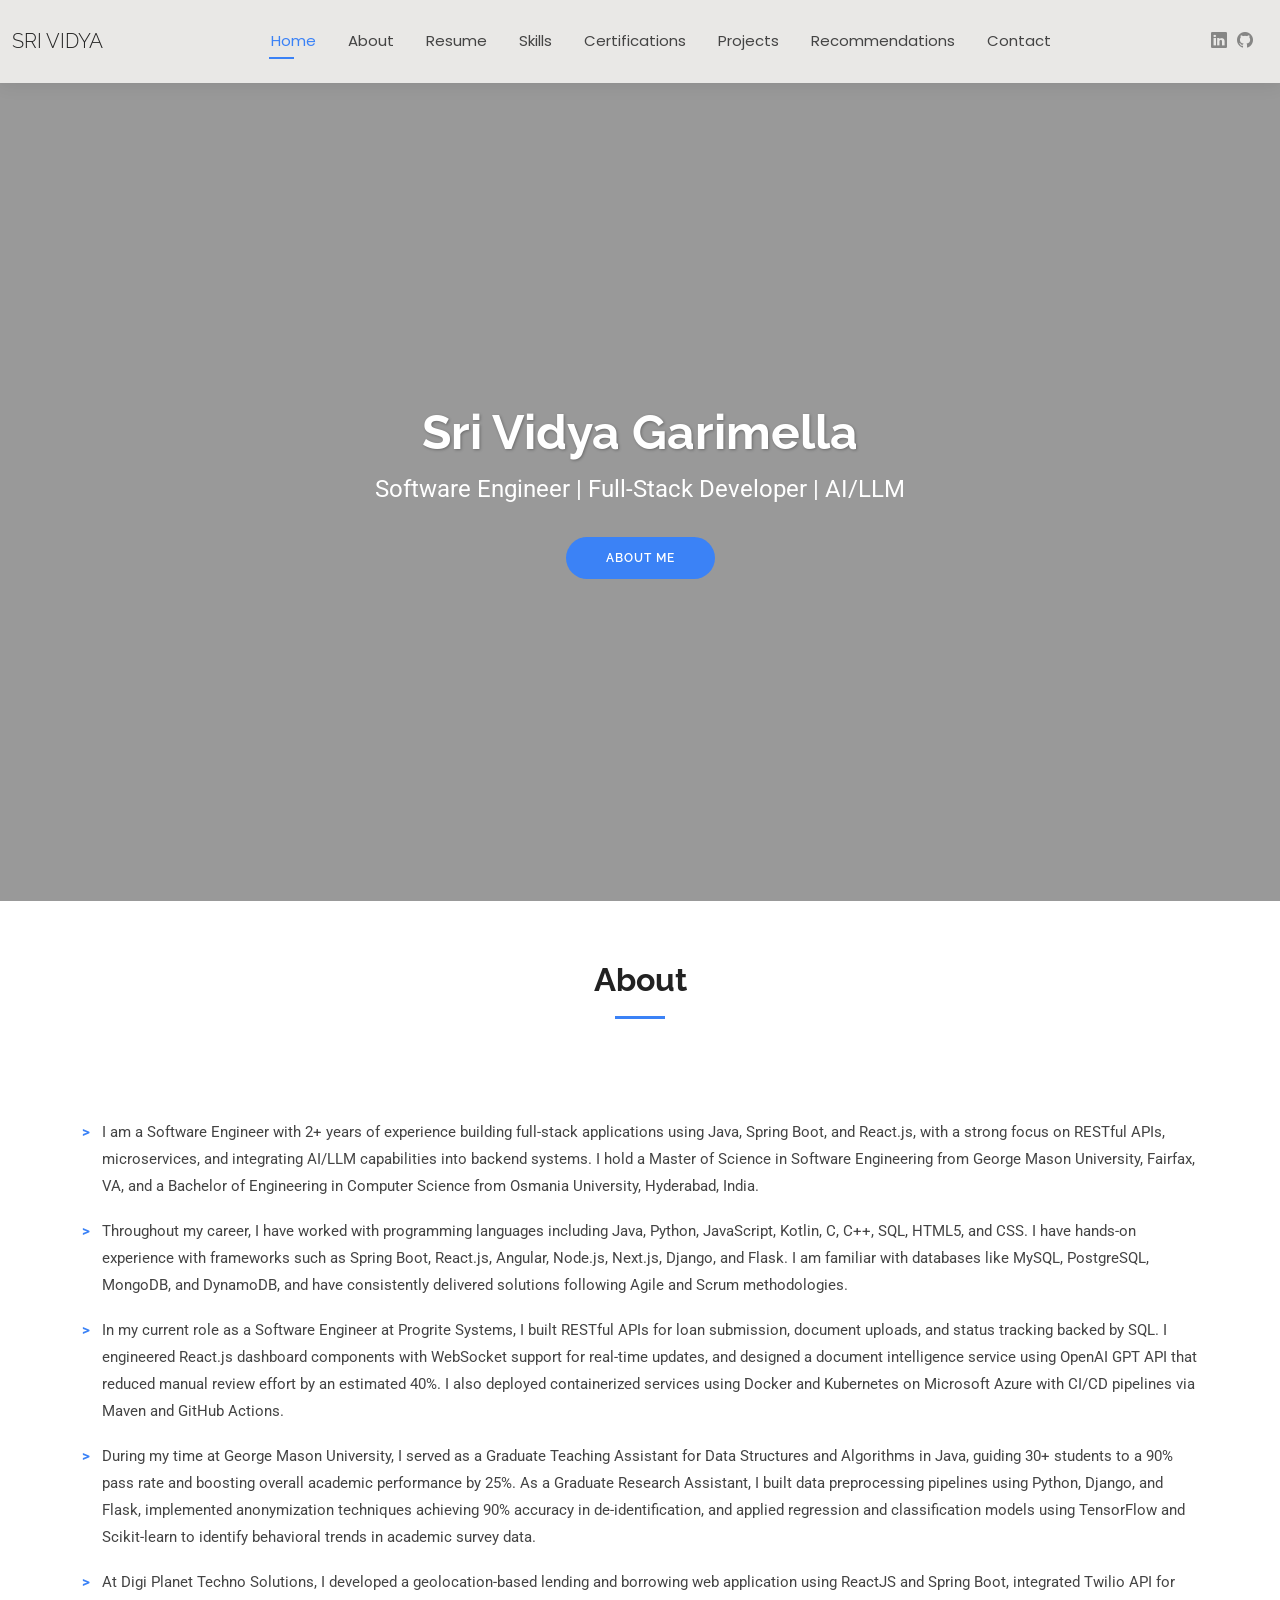
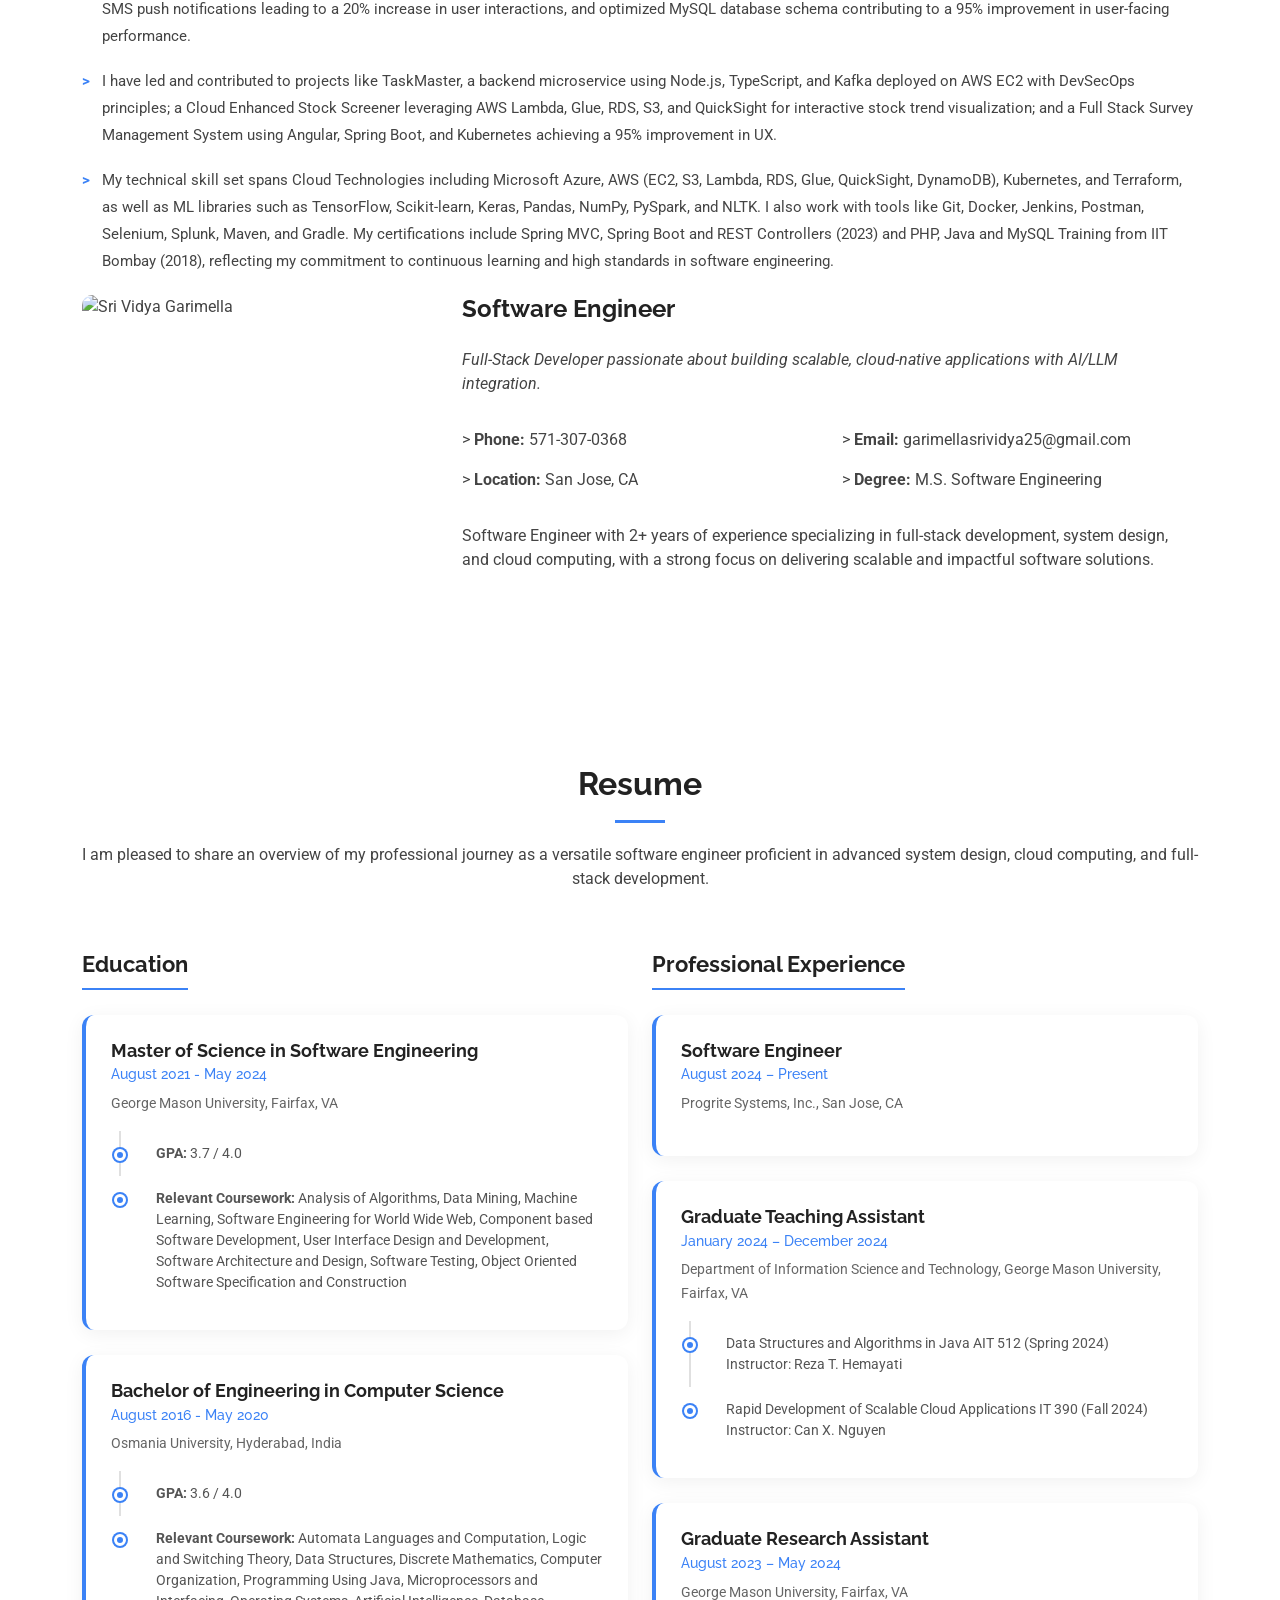
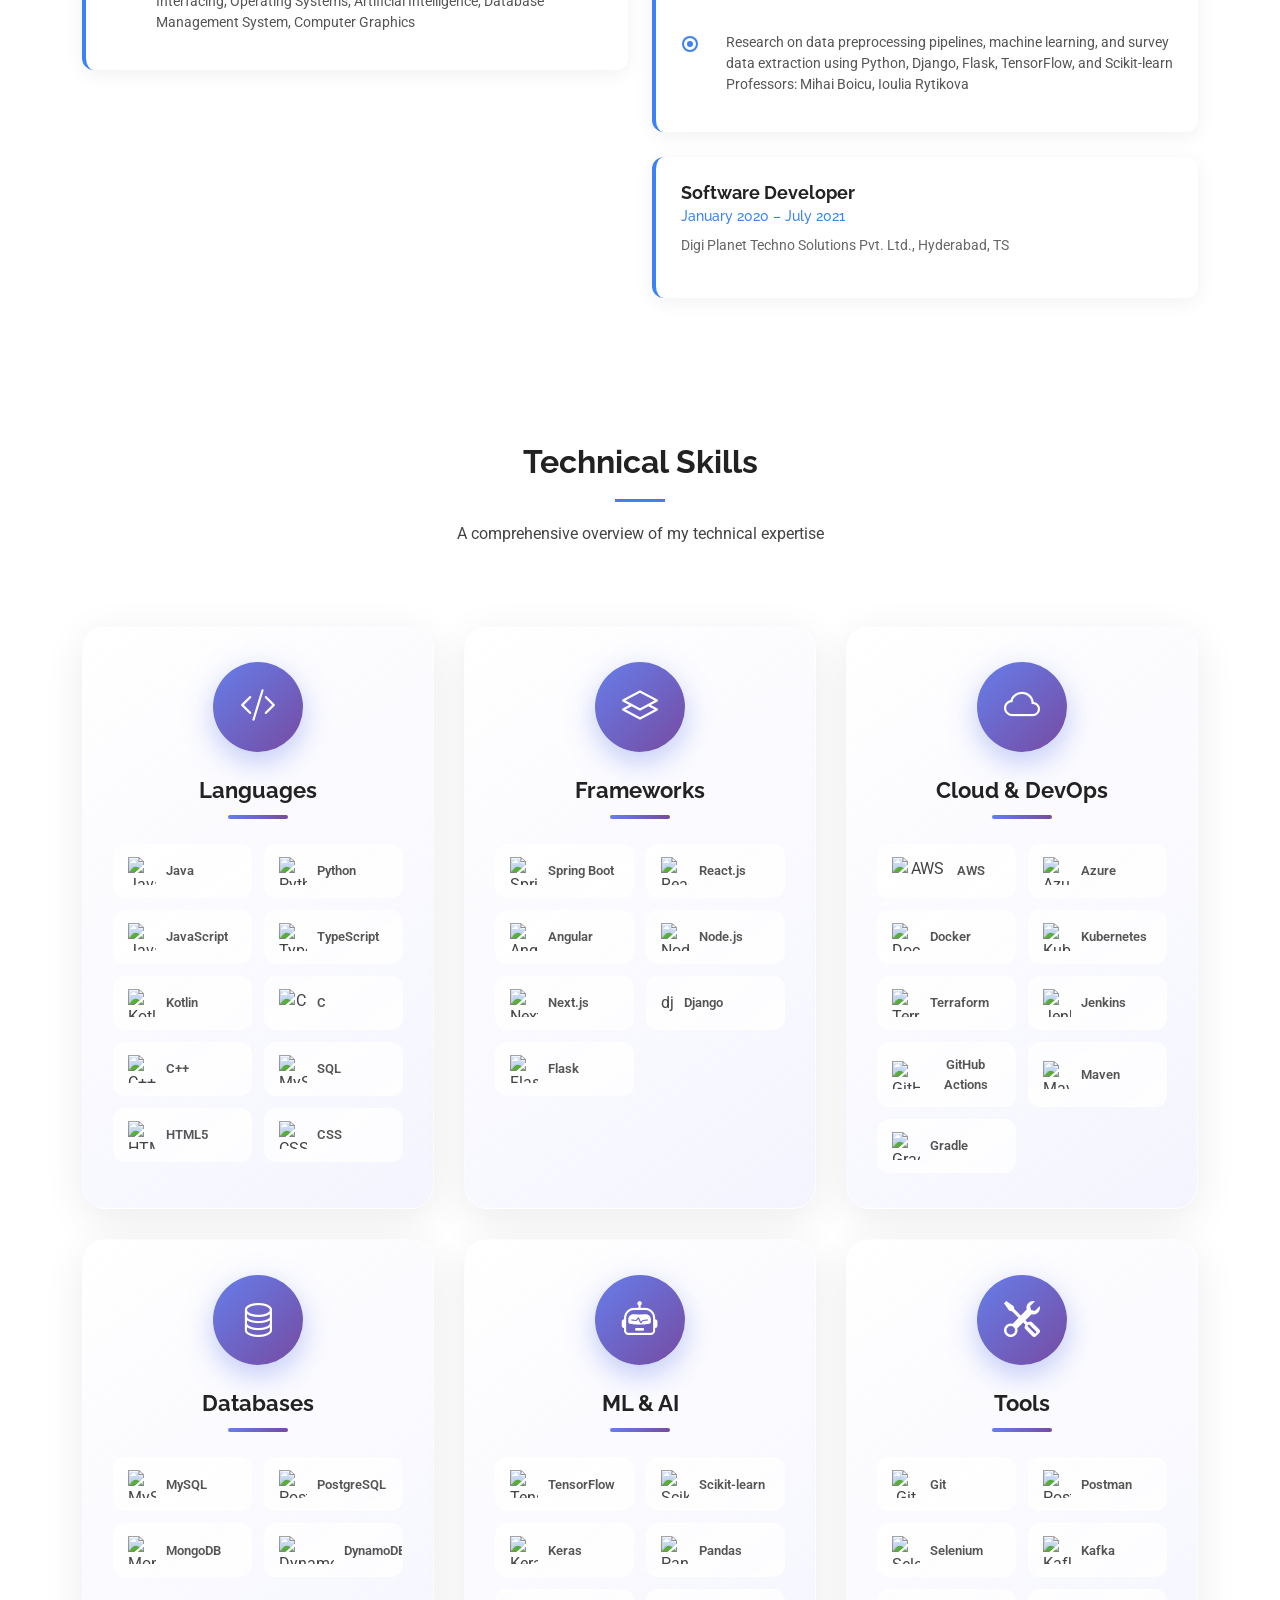
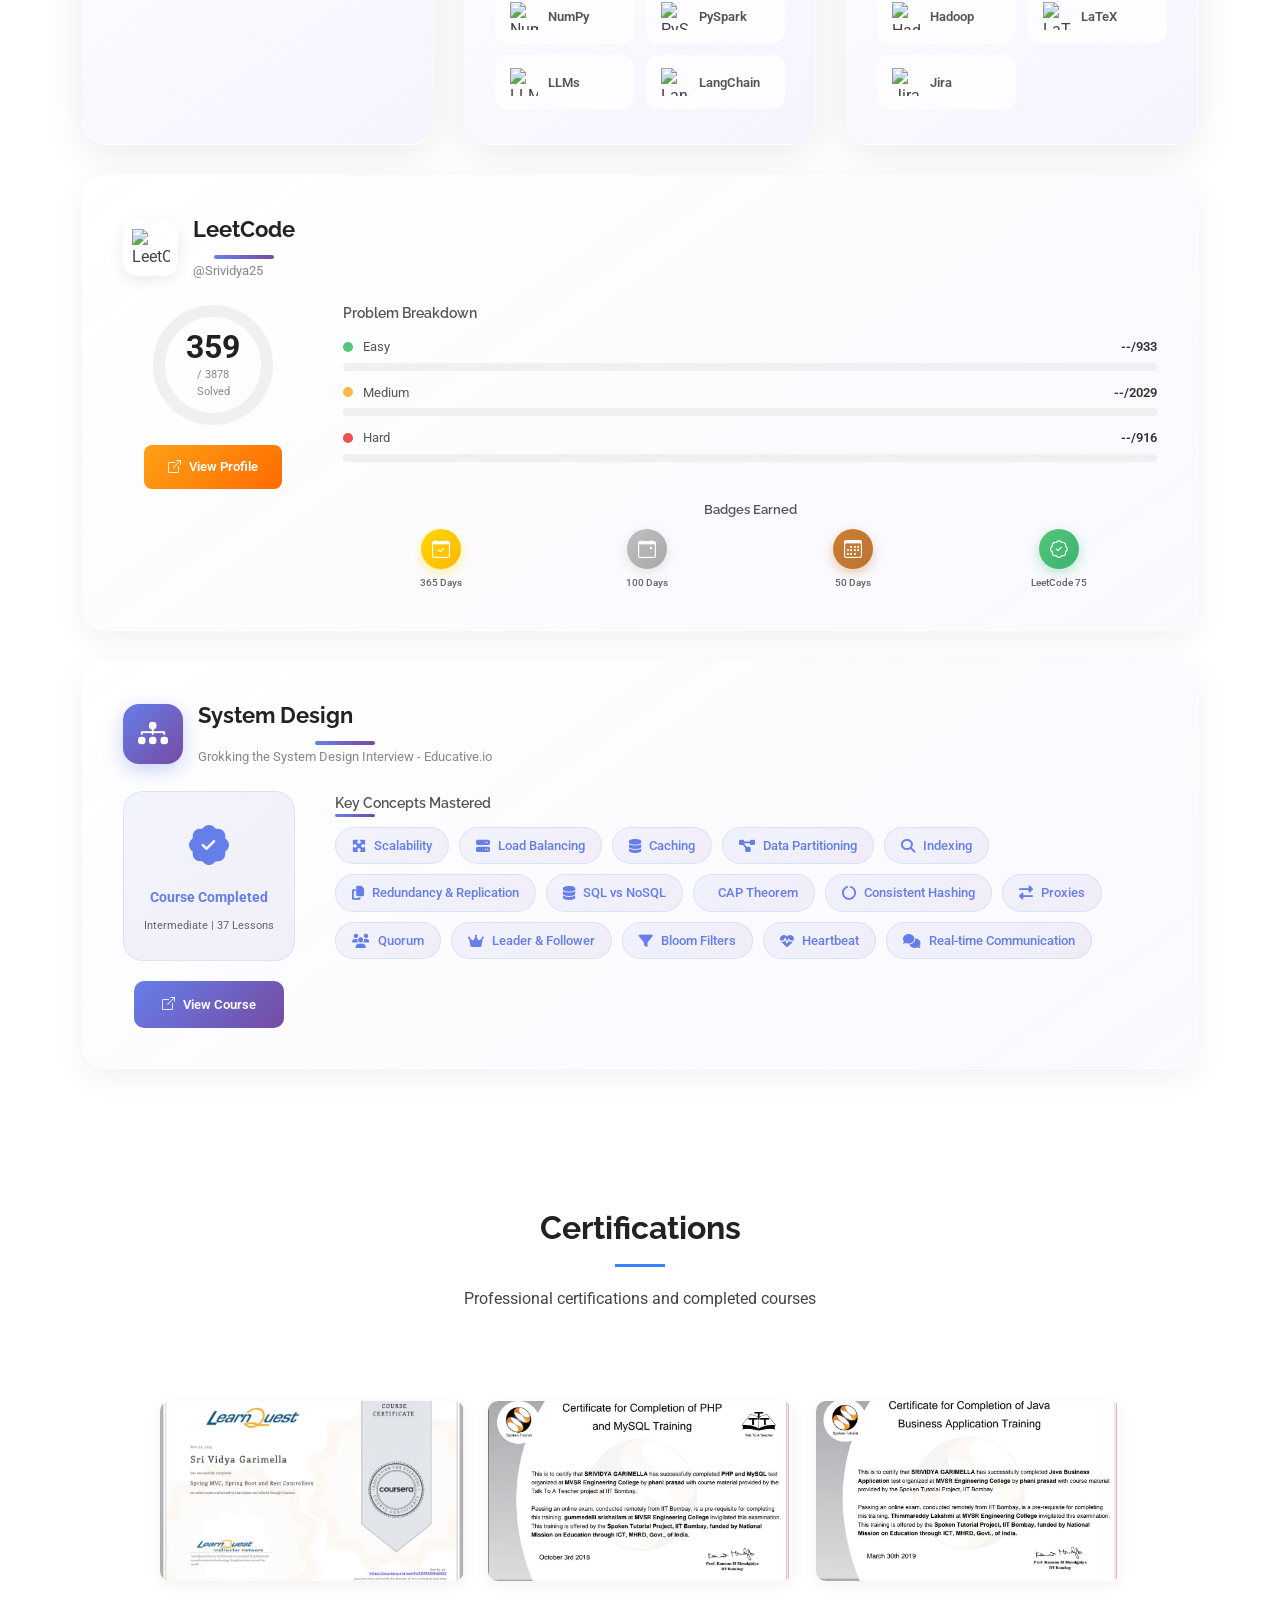
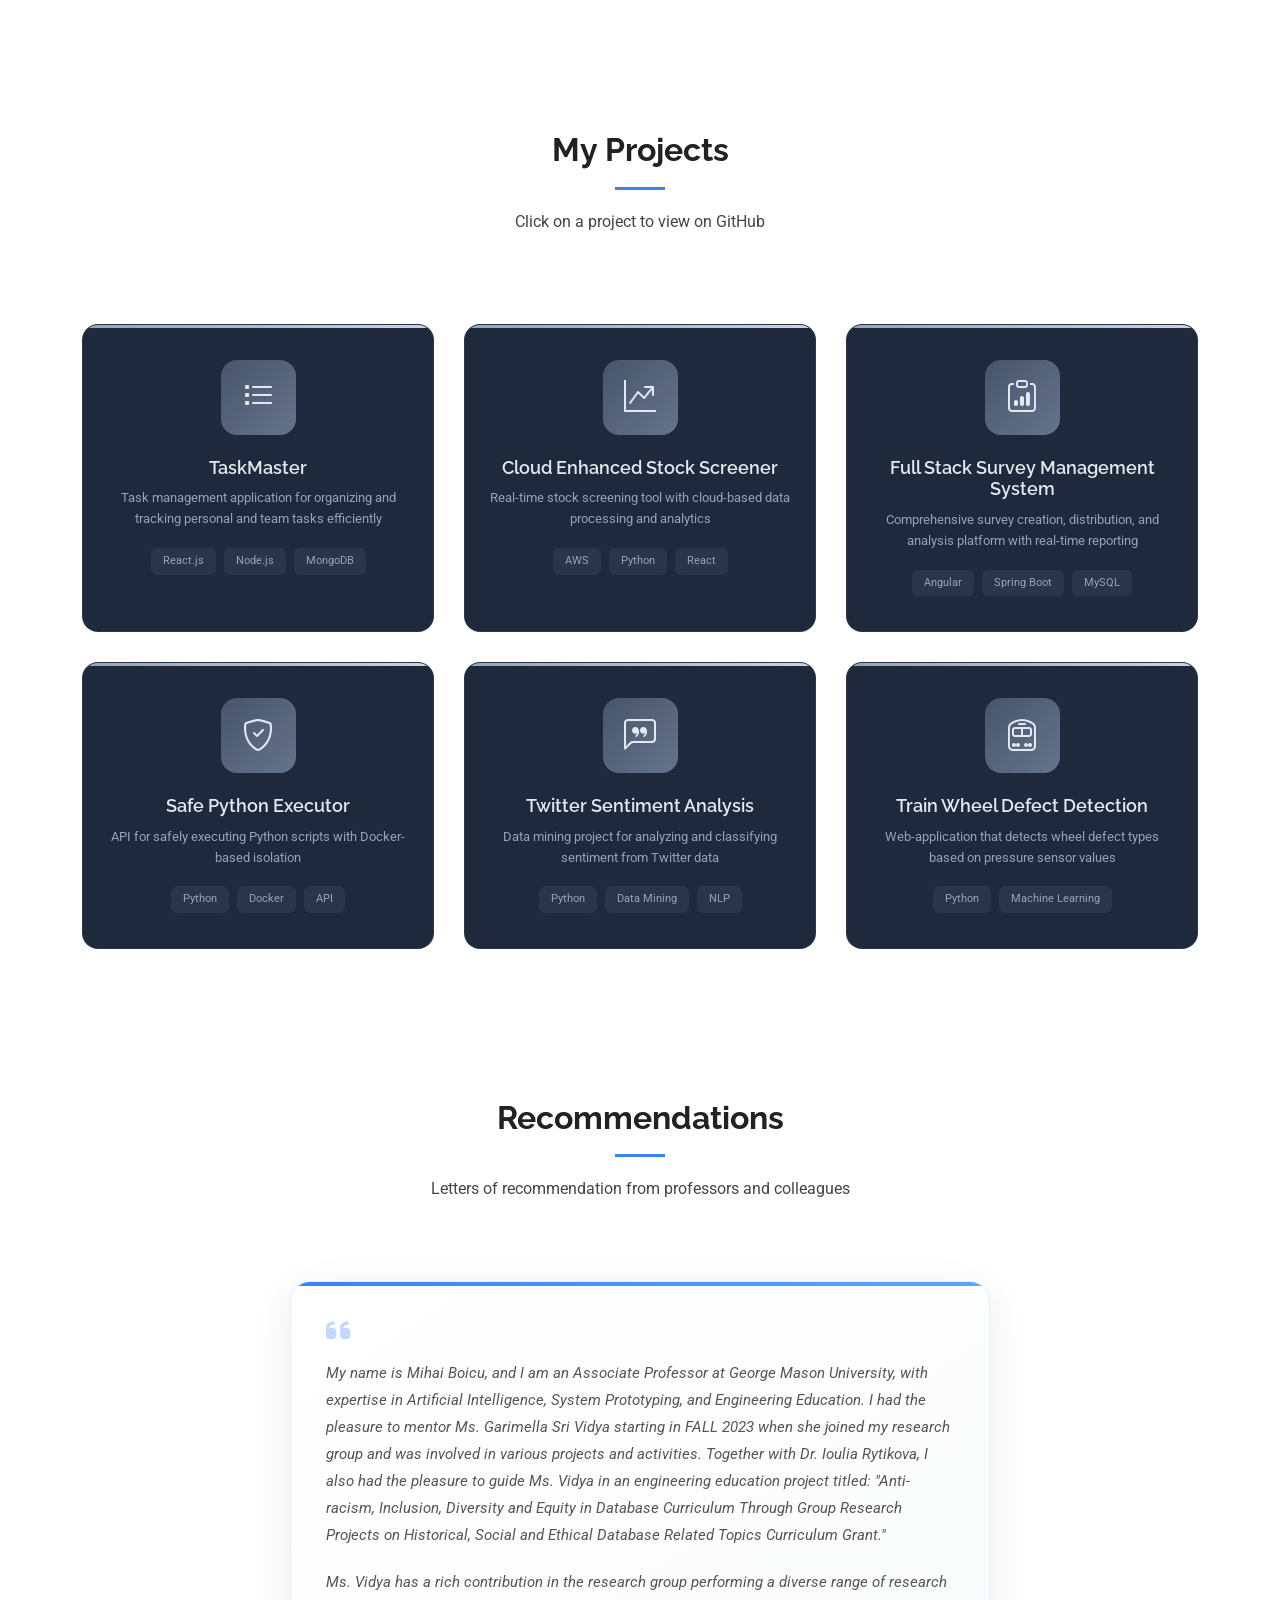
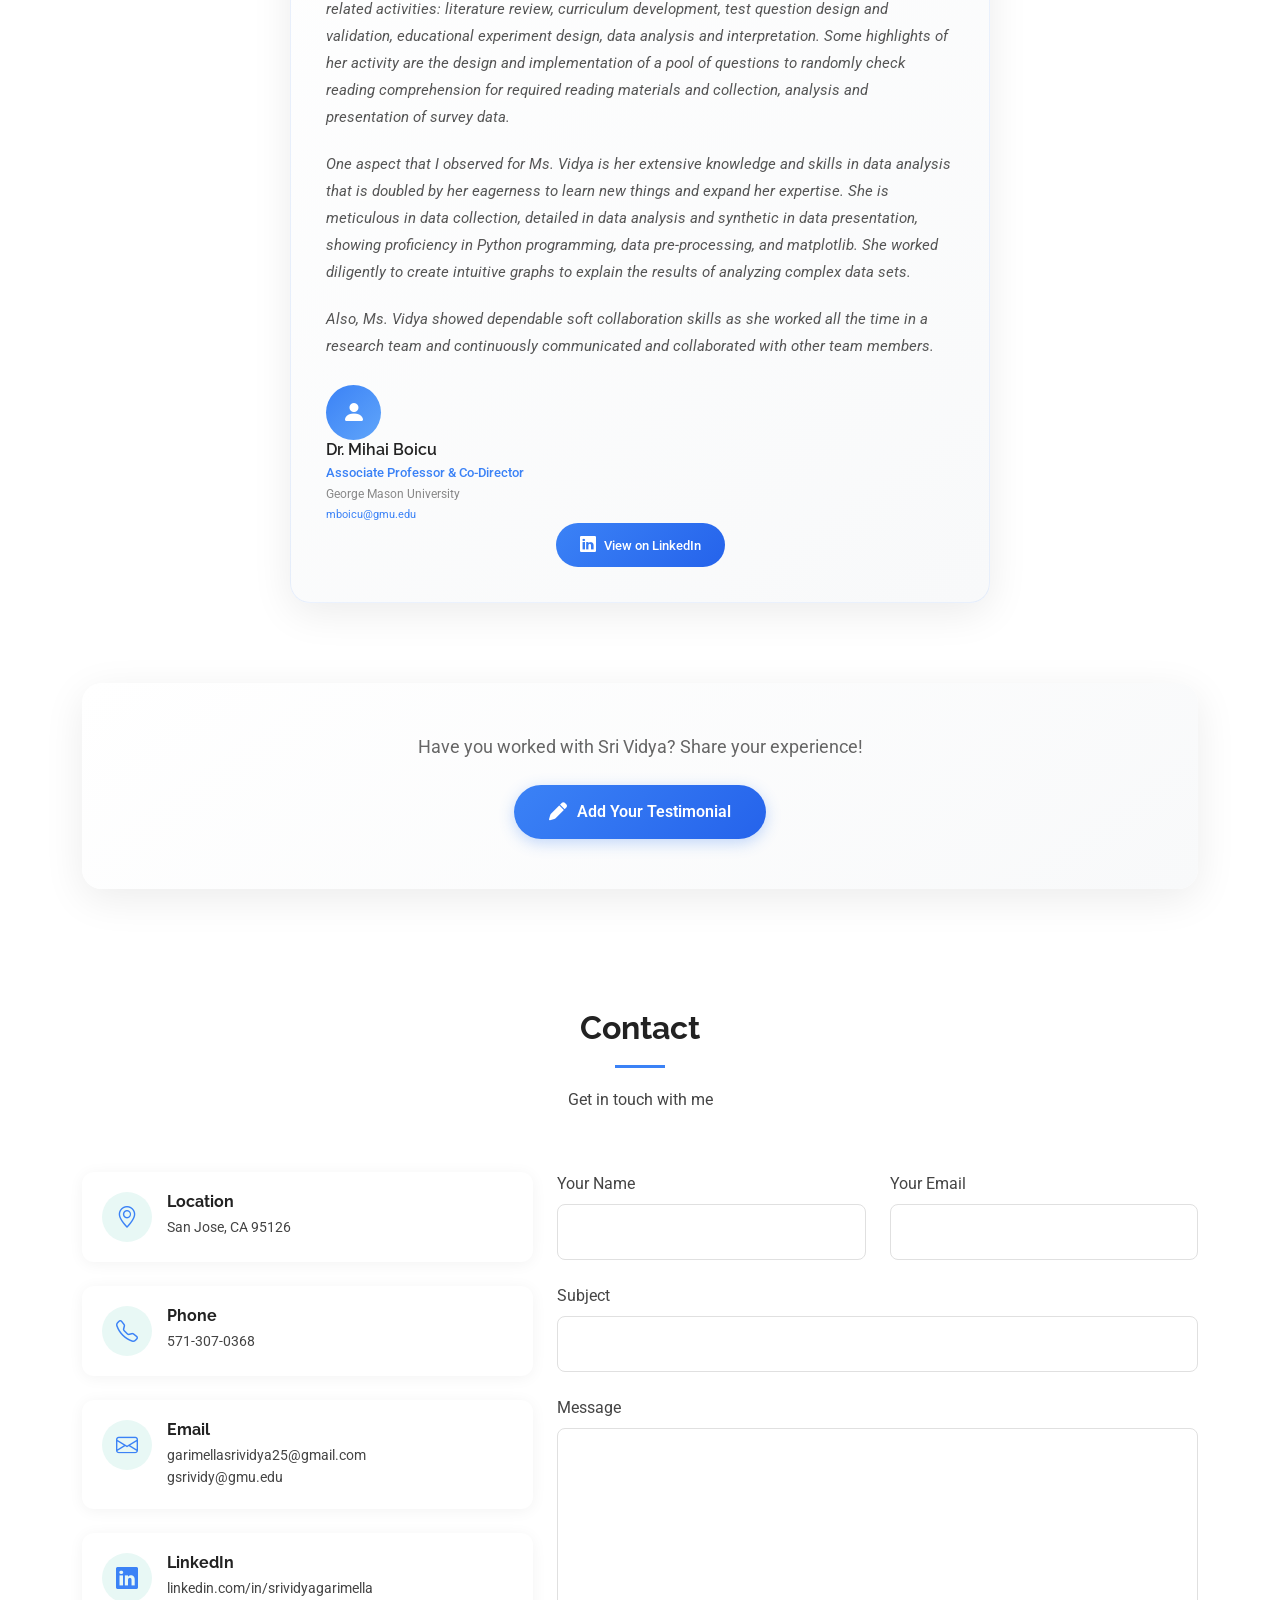
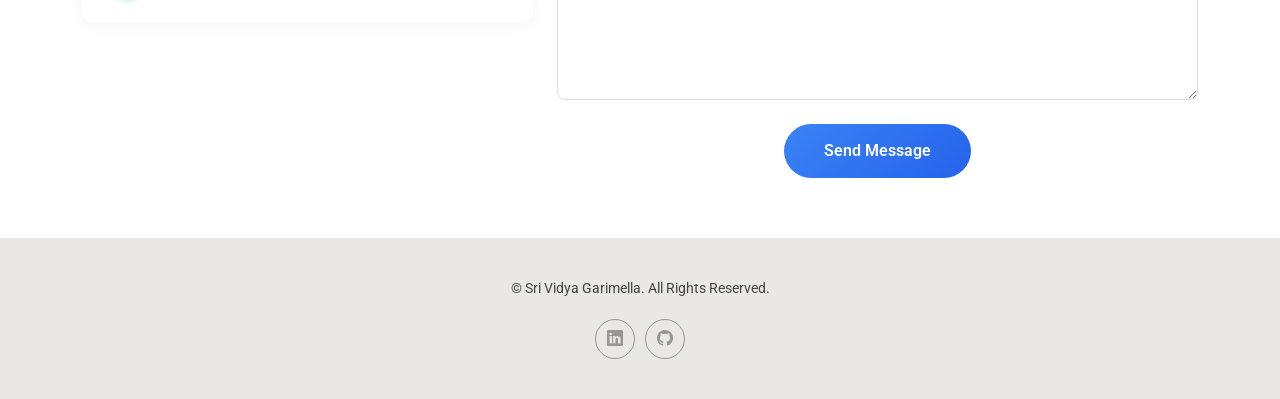
==== commit 486d2b61: "Make LeetCode stats dynamic" ====
--- a/index.html
+++ b/index.html
@@ -486,7 +486,7 @@
         <div class="row justify-content-center">
           <div class="col-lg-8">
             <h2>Sri Vidya Garimella</h2>
-            <p>Software Engineer | Full-Stack Developer | AI/LLM Enthusiast</p>
+            <p>Software Engineer | Full-Stack Developer | AI/LLM</p>
             <a href="#about" class="btn-get-started">About Me</a>
           </div>
         </div>
@@ -751,10 +751,10 @@
                   <div class="circular-progress">
                     <svg viewBox="0 0 100 100">
                       <circle class="progress-bg" cx="50" cy="50" r="45"/>
-                      <circle class="progress-fill" cx="50" cy="50" r="45" stroke-dasharray="283" stroke-dashoffset="257"/>
+                      <circle class="progress-fill" cx="50" cy="50" r="45" stroke-dasharray="283" id="leetcode-circular-progress"/>
                     </svg>
                     <div class="progress-text">
-                      <span class="stat-number">359</span>
+                      <span class="stat-number" id="leetcode-total-solved">--</span>
                       <span class="stat-label">/ 3878 Solved</span>
                     </div>
                   </div>
@@ -772,10 +772,10 @@
                     <div class="progress-info">
                       <span class="dot easy"></span>
                       <span class="label">Easy</span>
-                      <span class="count">136/933</span>
+                      <span class="count" id="leetcode-easy-count">--/933</span>
                     </div>
                     <div class="progress-bar">
-                      <div class="progress-fill easy" style="width: 14.6%"></div>
+                      <div class="progress-fill easy" id="leetcode-easy-bar" style="width: 0%"></div>
                     </div>
                   </div>
                   
@@ -783,10 +783,10 @@
                     <div class="progress-info">
                       <span class="dot medium"></span>
                       <span class="label">Medium</span>
-                      <span class="count">214/2029</span>
+                      <span class="count" id="leetcode-medium-count">--/2029</span>
                     </div>
                     <div class="progress-bar">
-                      <div class="progress-fill medium" style="width: 10.5%"></div>
+                      <div class="progress-fill medium" id="leetcode-medium-bar" style="width: 0%"></div>
                     </div>
                   </div>
                   
@@ -794,10 +794,10 @@
                     <div class="progress-info">
                       <span class="dot hard"></span>
                       <span class="label">Hard</span>
-                      <span class="count">9/916</span>
+                      <span class="count" id="leetcode-hard-count">--/916</span>
                     </div>
                     <div class="progress-bar">
-                      <div class="progress-fill hard" style="width: 0.98%"></div>
+                      <div class="progress-fill hard" id="leetcode-hard-bar" style="width: 0%"></div>
                     </div>
                   </div>
                 </div>
@@ -1247,6 +1247,46 @@
           }
         });
       });
+
+      // Fetch LeetCode Stats dynamically
+      async function fetchLeetCodeStats() {
+        try {
+          const response = await fetch('https://leetcode-api.cyclic.app/api/Srividya25');
+          const data = await response.json();
+          
+          if (data.totalSolved) {
+            const totalSolved = data.totalSolved;
+            const easySolved = data.easySolved;
+            const mediumSolved = data.mediumSolved;
+            const hardSolved = data.hardSolved;
+            
+            // Update total solved
+            document.getElementById('leetcode-total-solved').textContent = totalSolved;
+            
+            // Update circular progress
+            const maxSolved = 3878;
+            const progressPercent = (totalSolved / maxSolved) * 283;
+            const strokeOffset = 283 - progressPercent;
+            document.getElementById('leetcode-circular-progress').setAttribute('stroke-dashoffset', strokeOffset);
+            
+            // Update easy/medium/hard counts
+            document.getElementById('leetcode-easy-count').textContent = easySolved + '/933';
+            document.getElementById('leetcode-medium-count').textContent = mediumSolved + '/2029';
+            document.getElementById('leetcode-hard-count').textContent = hardSolved + '/916';
+            
+            // Update progress bars
+            document.getElementById('leetcode-easy-bar').style.width = ((easySolved / 933) * 100) + '%';
+            document.getElementById('leetcode-medium-bar').style.width = ((mediumSolved / 2029) * 100) + '%';
+            document.getElementById('leetcode-hard-bar').style.width = ((hardSolved / 916) * 100) + '%';
+          }
+        } catch (error) {
+          console.log('Could not fetch LeetCode stats');
+          // Keep default values if API fails
+          document.getElementById('leetcode-total-solved').textContent = '359';
+        }
+      }
+      
+      fetchLeetCodeStats();
     });
   </script>
 
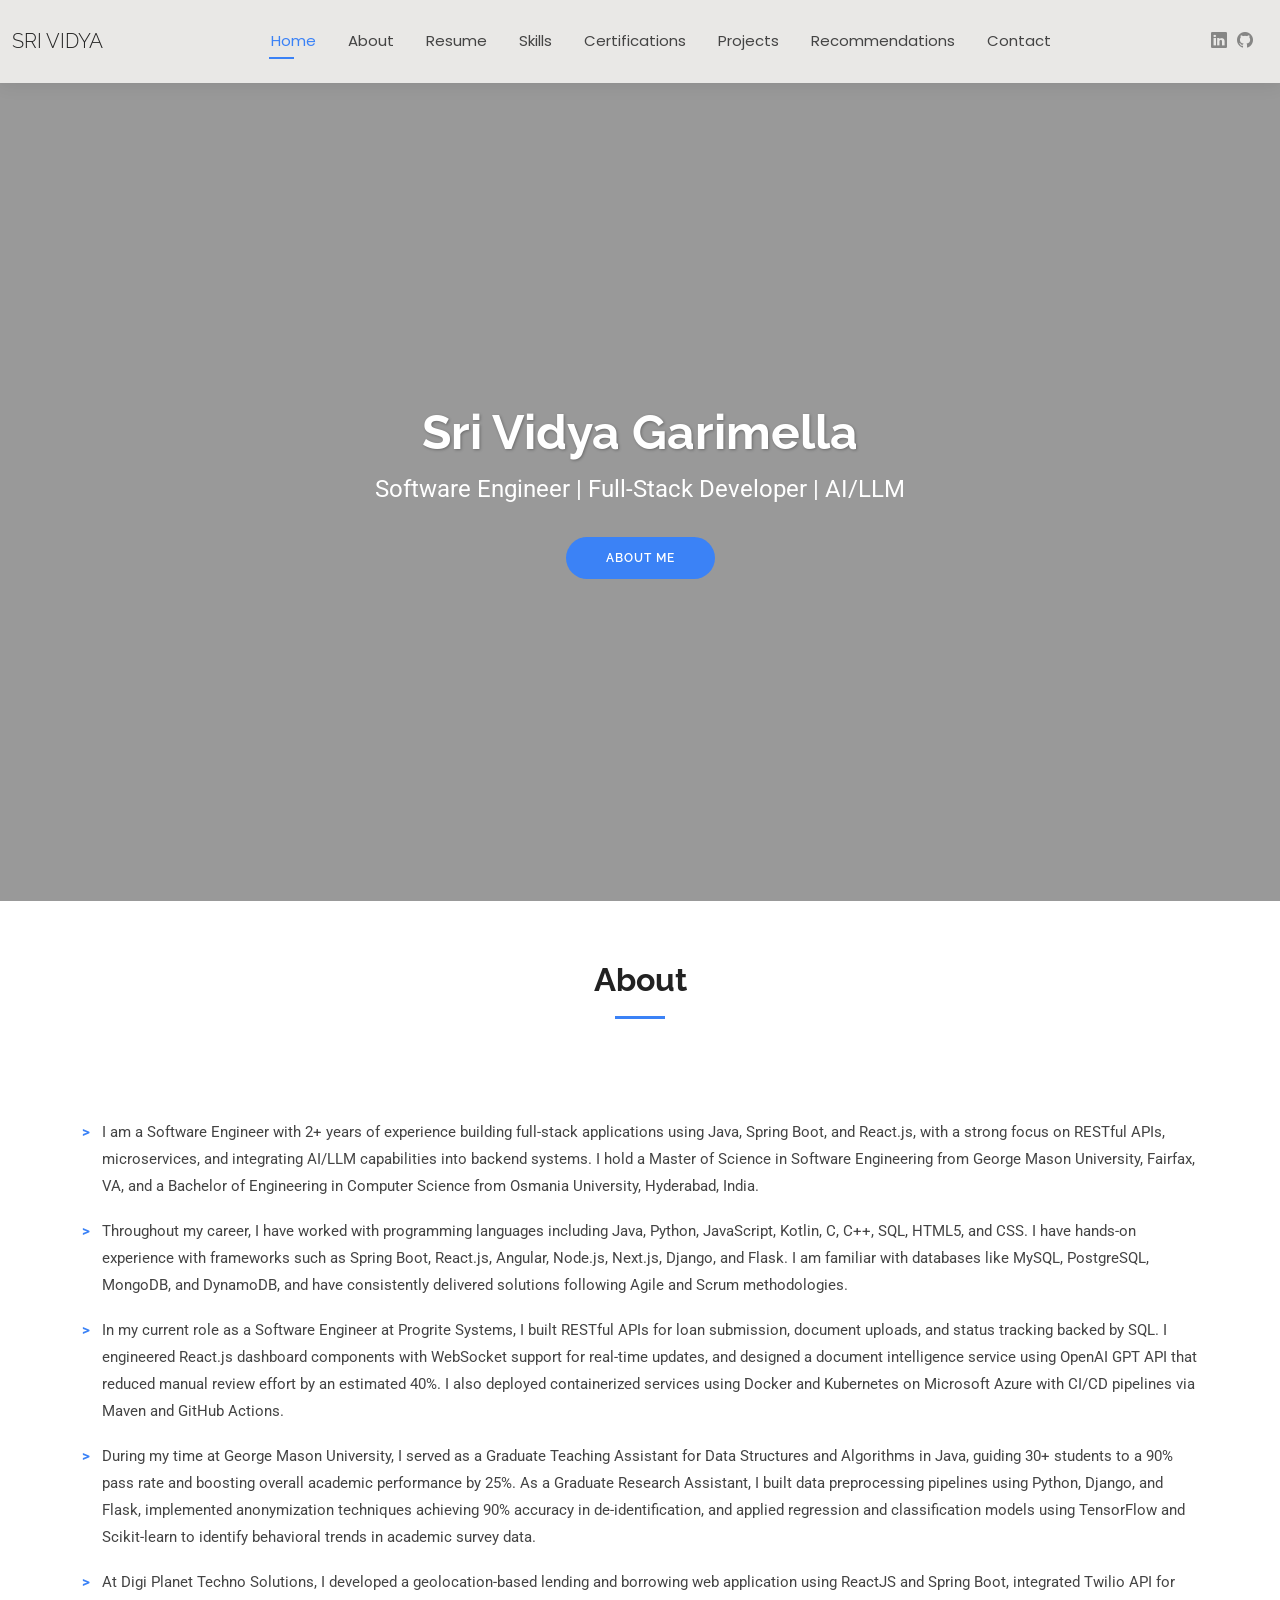
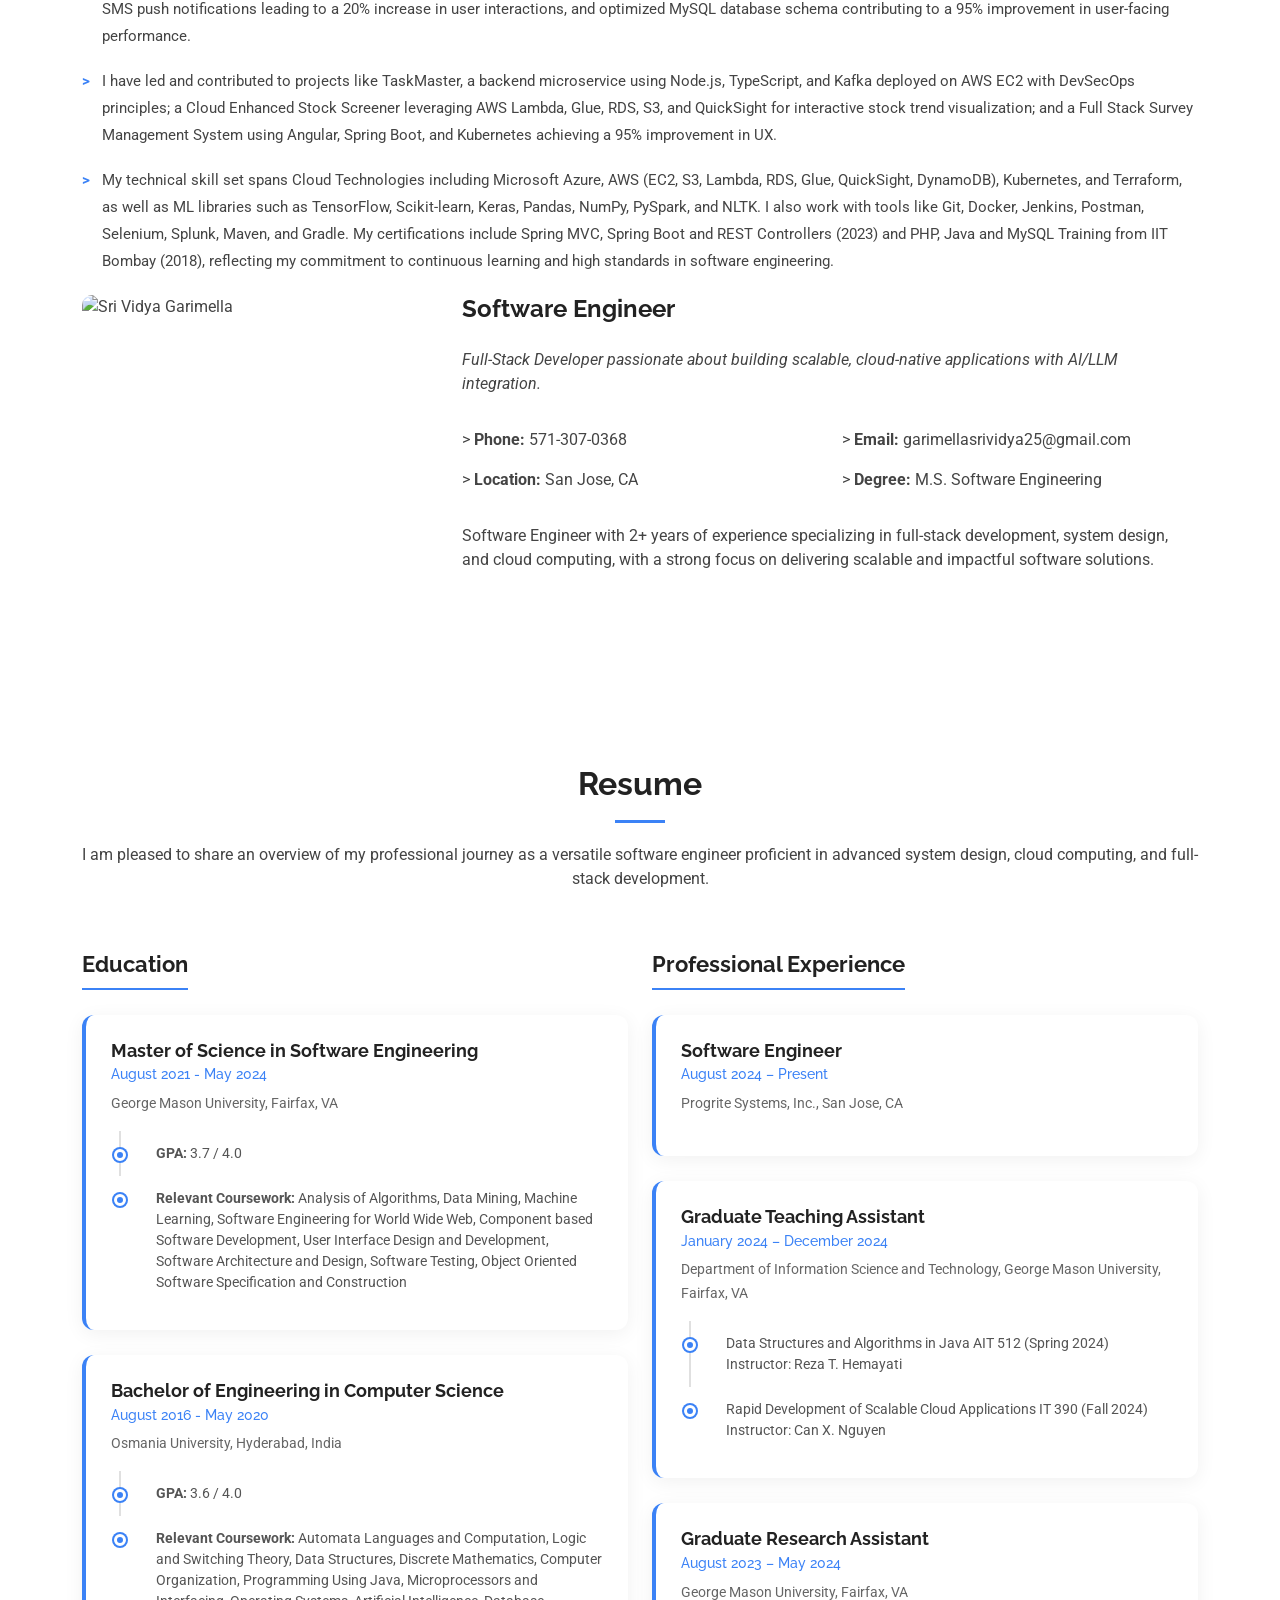
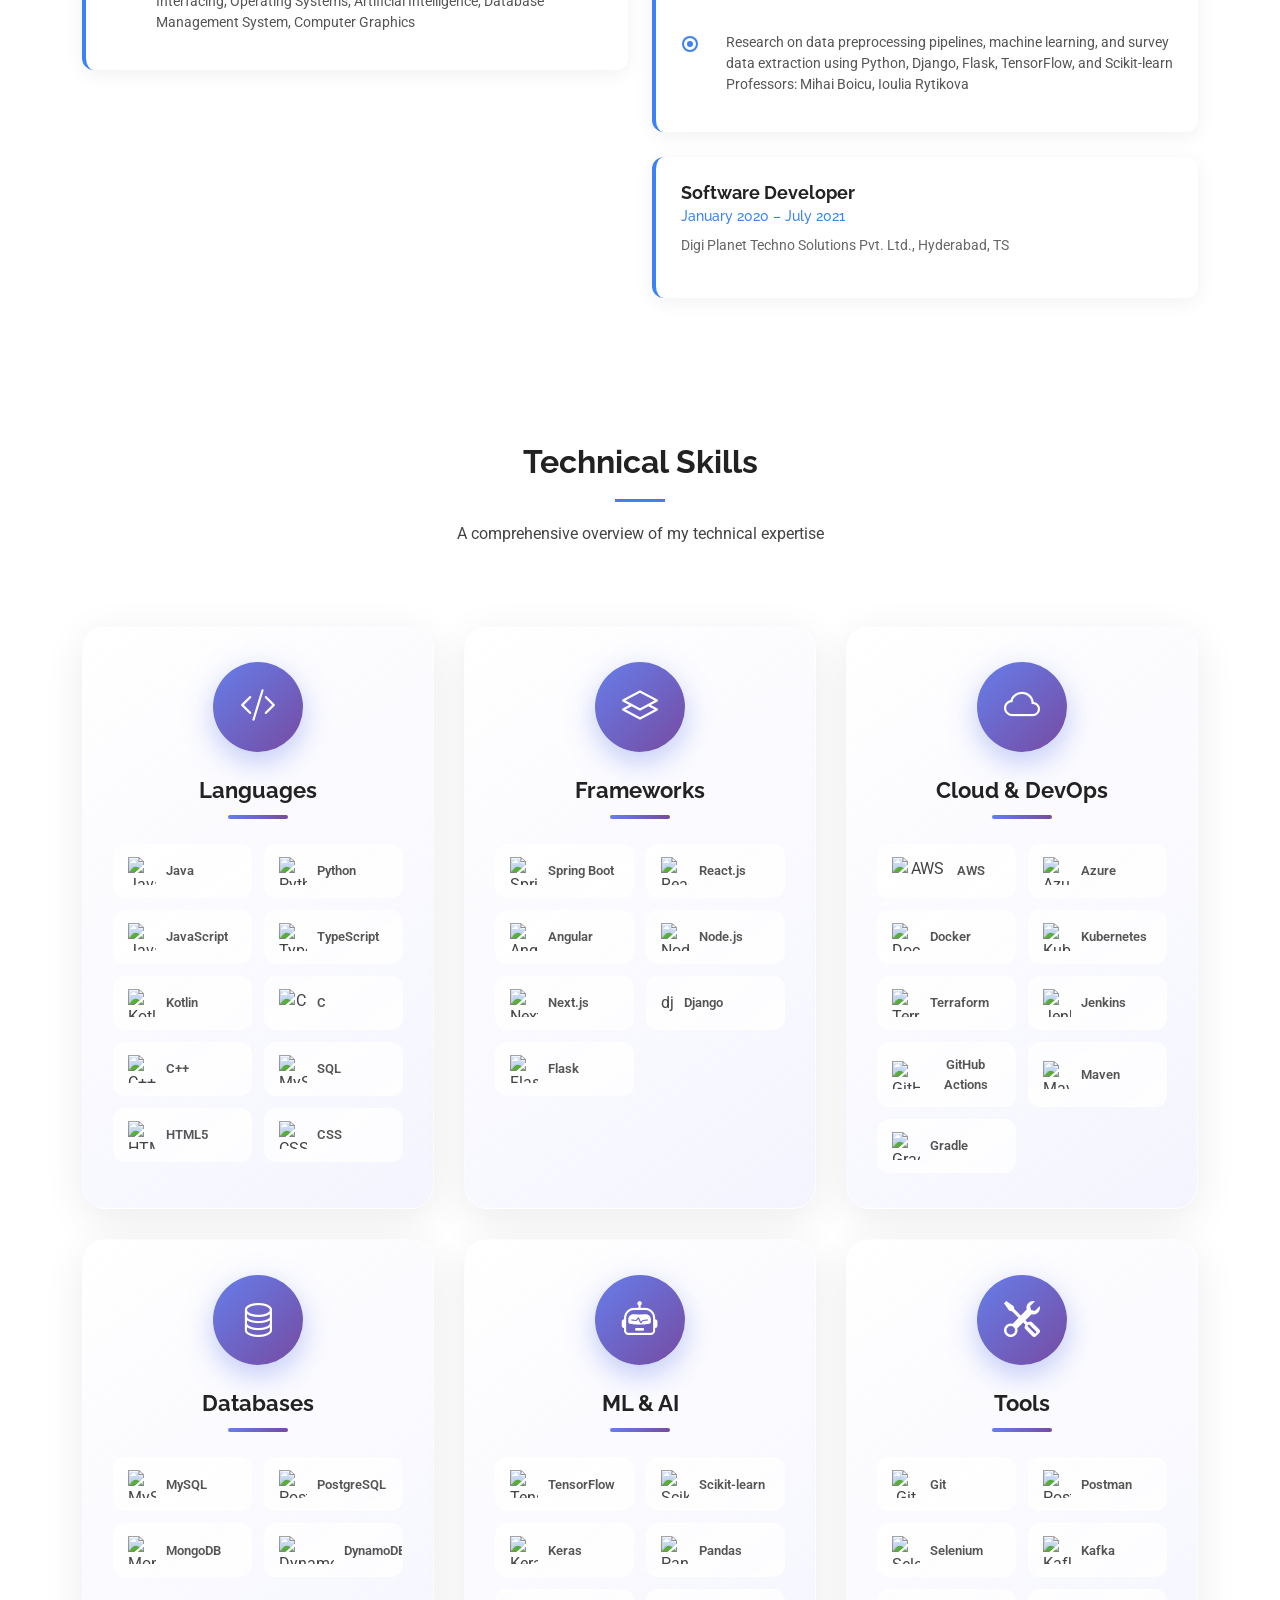
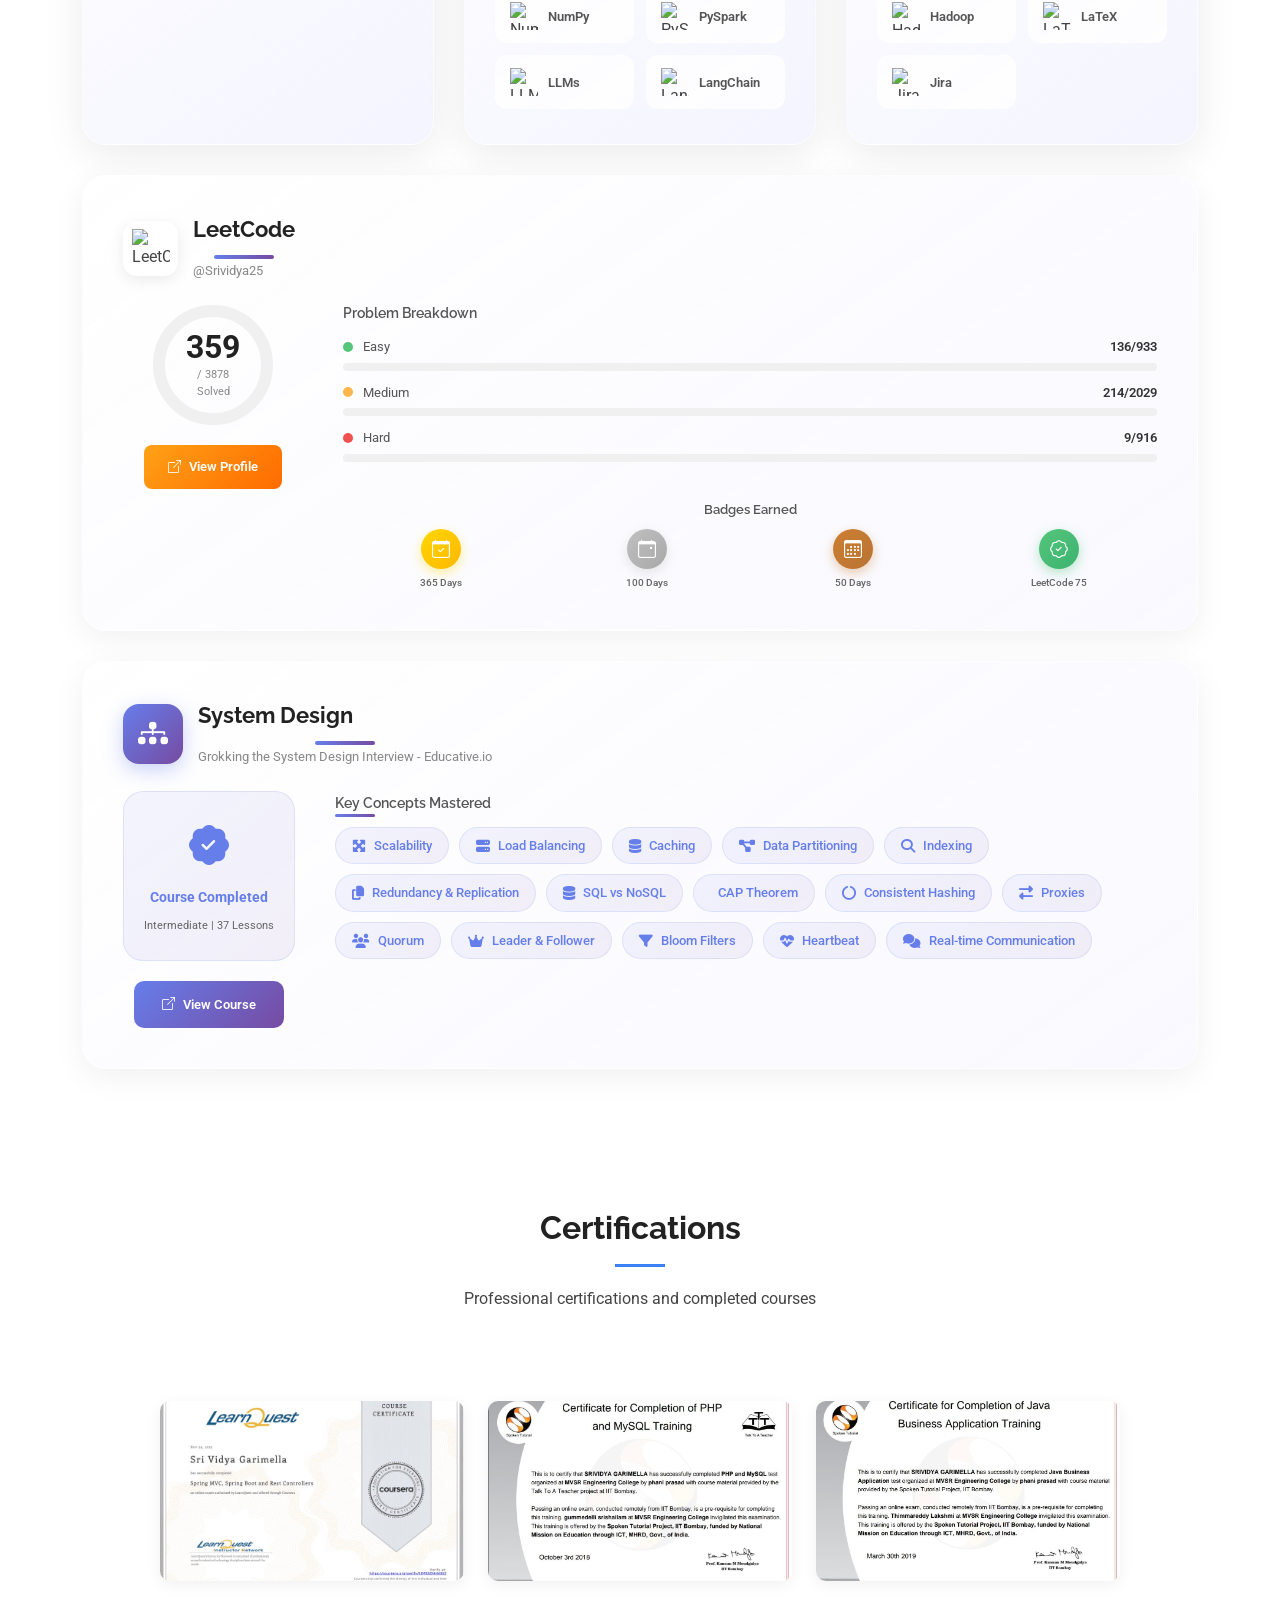
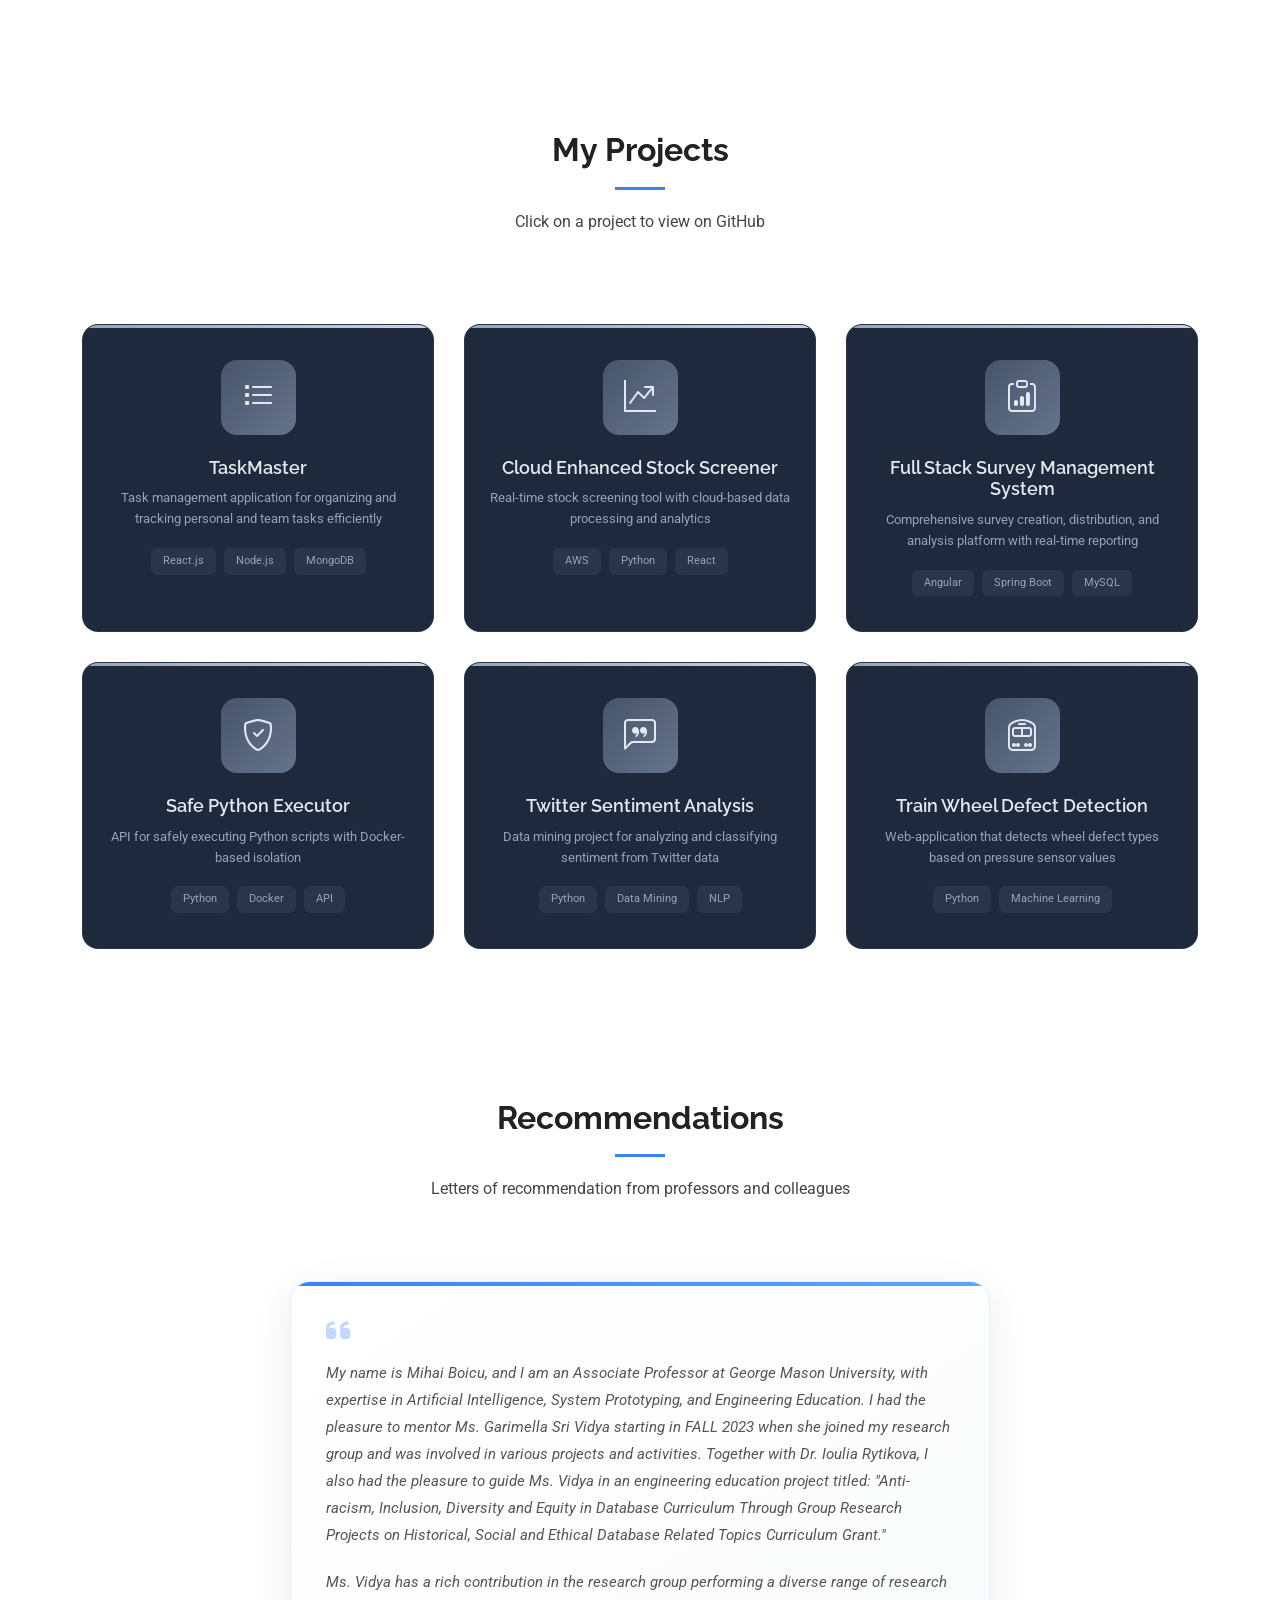
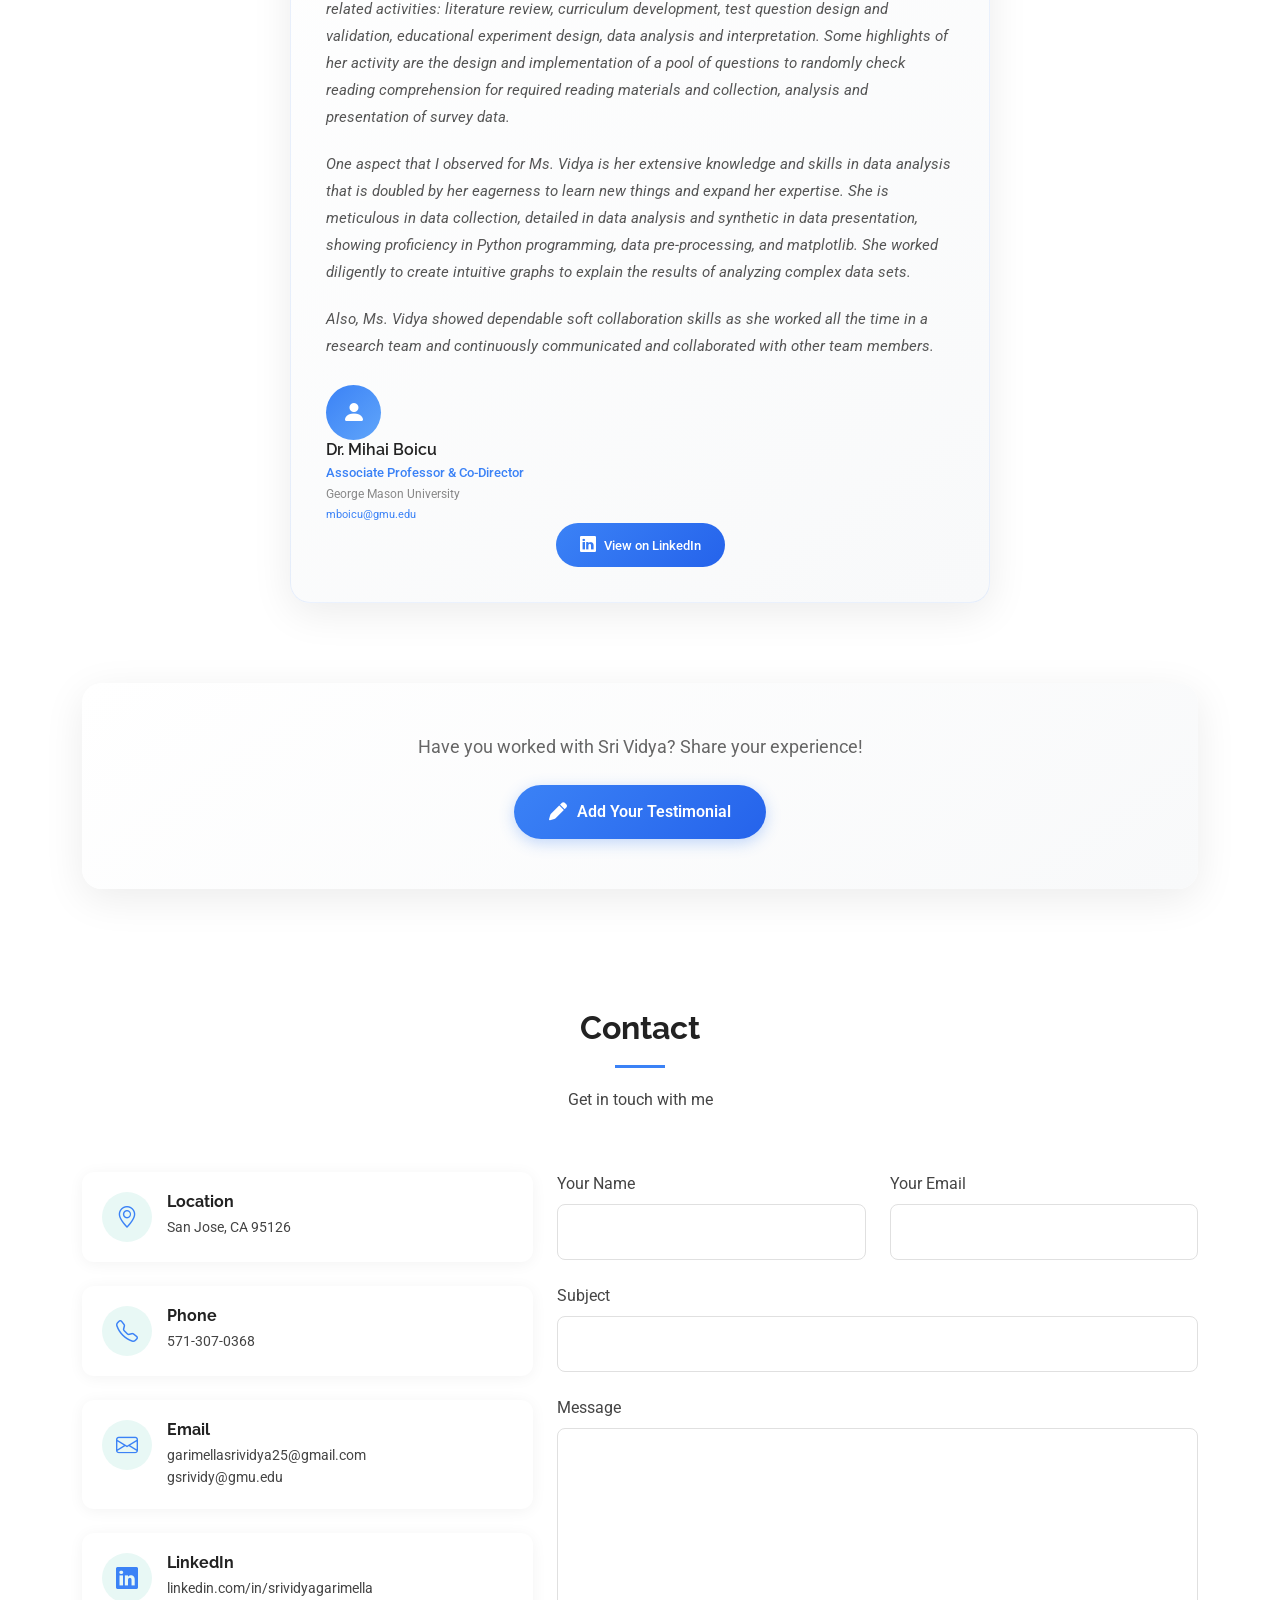
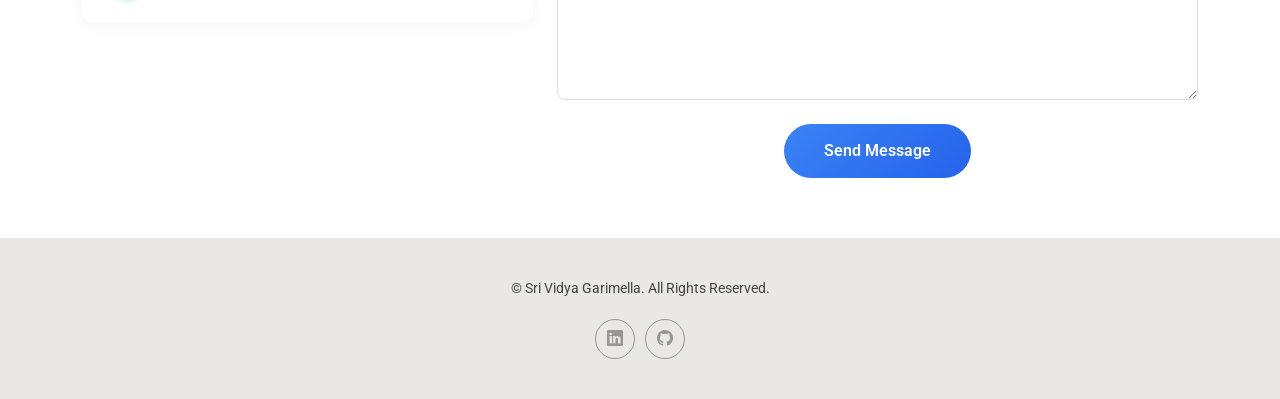
==== commit 178fcbb4: "Fix LeetCode API to use CORS-enabled endpoint" ====
--- a/index.html
+++ b/index.html
@@ -1251,38 +1251,41 @@
       // Fetch LeetCode Stats dynamically
       async function fetchLeetCodeStats() {
         try {
-          const response = await fetch('https://leetcode-api.cyclic.app/api/Srividya25');
+          const response = await fetch('https://leetcode-stats-api.herokuapp.com/Srividya25');
           const data = await response.json();
           
-          if (data.totalSolved) {
-            const totalSolved = data.totalSolved;
-            const easySolved = data.easySolved;
-            const mediumSolved = data.mediumSolved;
-            const hardSolved = data.hardSolved;
+          if (data.totalSolved !== undefined) {
+            const total = data.totalSolved;
+            const easy = data.easySolved;
+            const medium = data.mediumSolved;
+            const hard = data.hardSolved;
             
             // Update total solved
-            document.getElementById('leetcode-total-solved').textContent = totalSolved;
+            document.getElementById('leetcode-total-solved').textContent = total;
             
             // Update circular progress
             const maxSolved = 3878;
-            const progressPercent = (totalSolved / maxSolved) * 283;
+            const progressPercent = (total / maxSolved) * 283;
             const strokeOffset = 283 - progressPercent;
             document.getElementById('leetcode-circular-progress').setAttribute('stroke-dashoffset', strokeOffset);
             
             // Update easy/medium/hard counts
-            document.getElementById('leetcode-easy-count').textContent = easySolved + '/933';
-            document.getElementById('leetcode-medium-count').textContent = mediumSolved + '/2029';
-            document.getElementById('leetcode-hard-count').textContent = hardSolved + '/916';
+            document.getElementById('leetcode-easy-count').textContent = easy + '/933';
+            document.getElementById('leetcode-medium-count').textContent = medium + '/2029';
+            document.getElementById('leetcode-hard-count').textContent = hard + '/916';
             
             // Update progress bars
-            document.getElementById('leetcode-easy-bar').style.width = ((easySolved / 933) * 100) + '%';
-            document.getElementById('leetcode-medium-bar').style.width = ((mediumSolved / 2029) * 100) + '%';
-            document.getElementById('leetcode-hard-bar').style.width = ((hardSolved / 916) * 100) + '%';
+            document.getElementById('leetcode-easy-bar').style.width = ((easy / 933) * 100) + '%';
+            document.getElementById('leetcode-medium-bar').style.width = ((medium / 2029) * 100) + '%';
+            document.getElementById('leetcode-hard-bar').style.width = ((hard / 916) * 100) + '%';
           }
         } catch (error) {
           console.log('Could not fetch LeetCode stats');
           // Keep default values if API fails
           document.getElementById('leetcode-total-solved').textContent = '359';
+          document.getElementById('leetcode-easy-count').textContent = '136/933';
+          document.getElementById('leetcode-medium-count').textContent = '214/2029';
+          document.getElementById('leetcode-hard-count').textContent = '9/916';
         }
       }
       
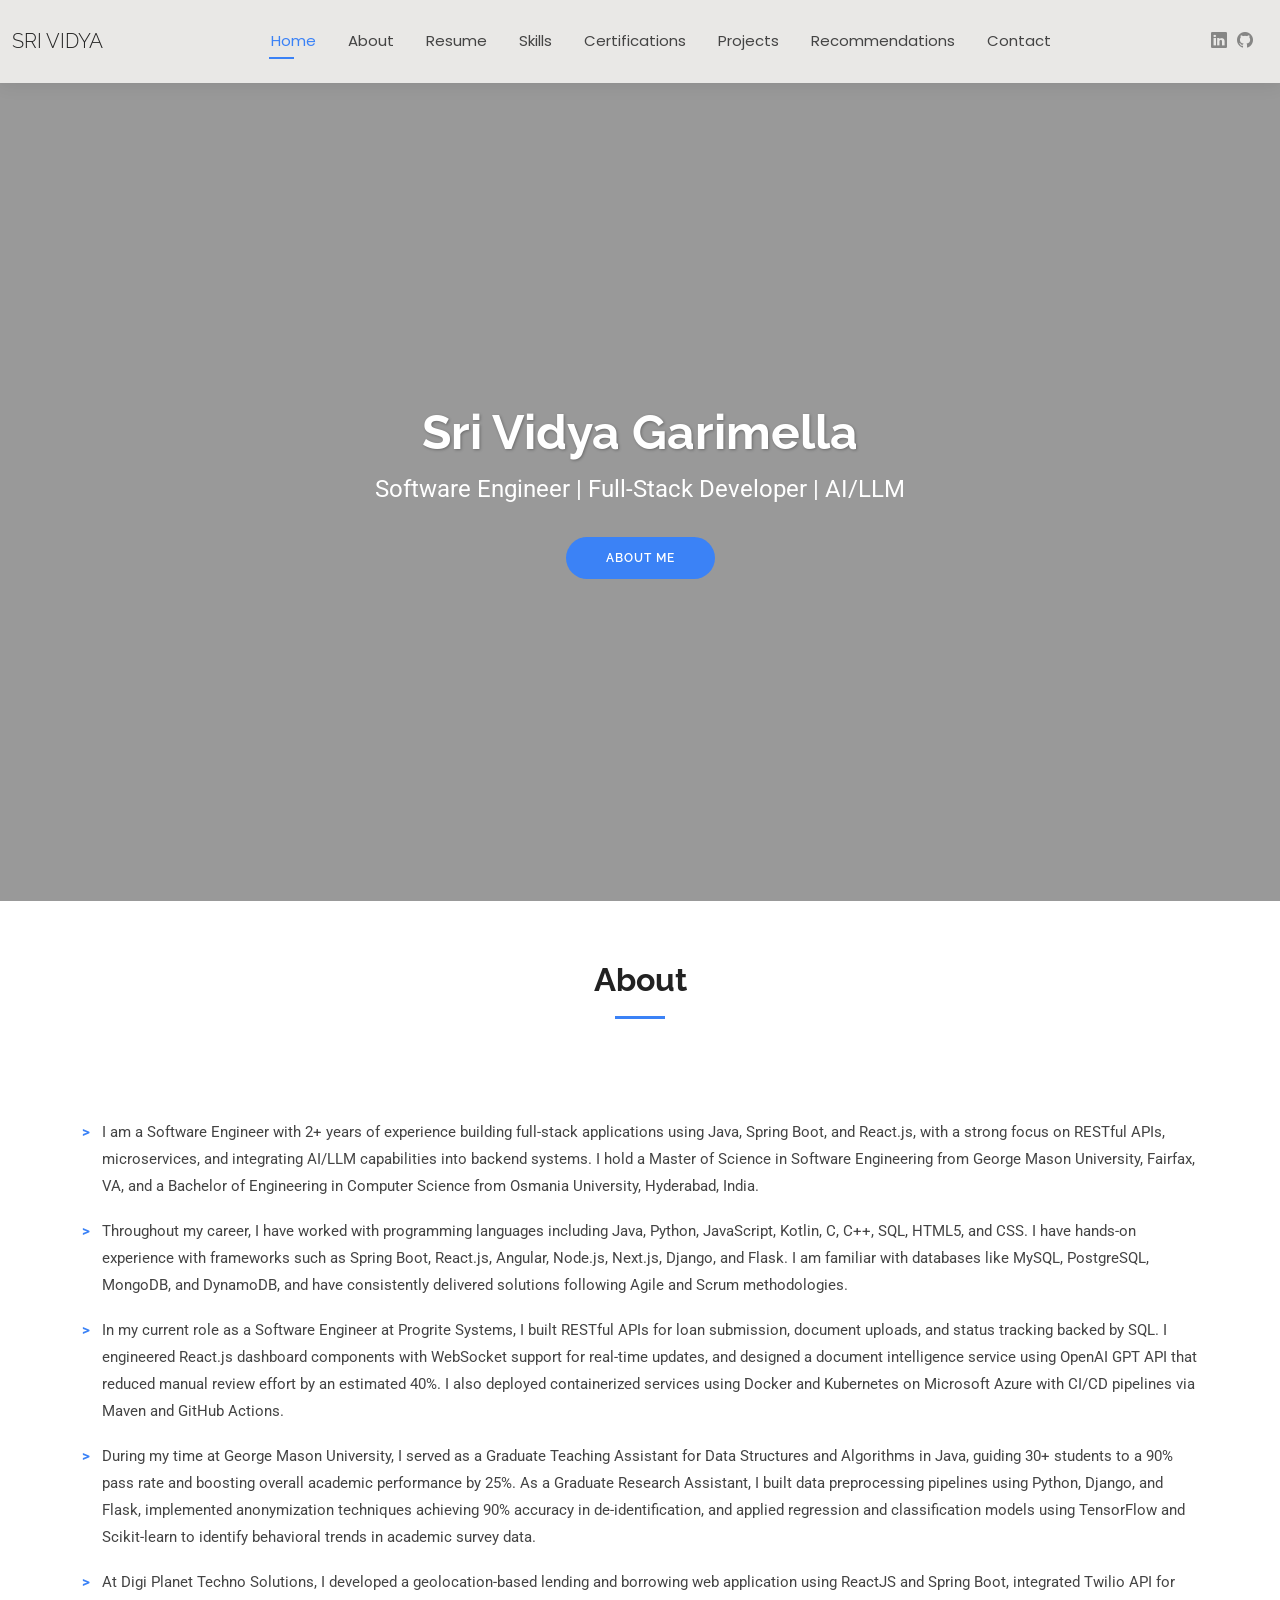
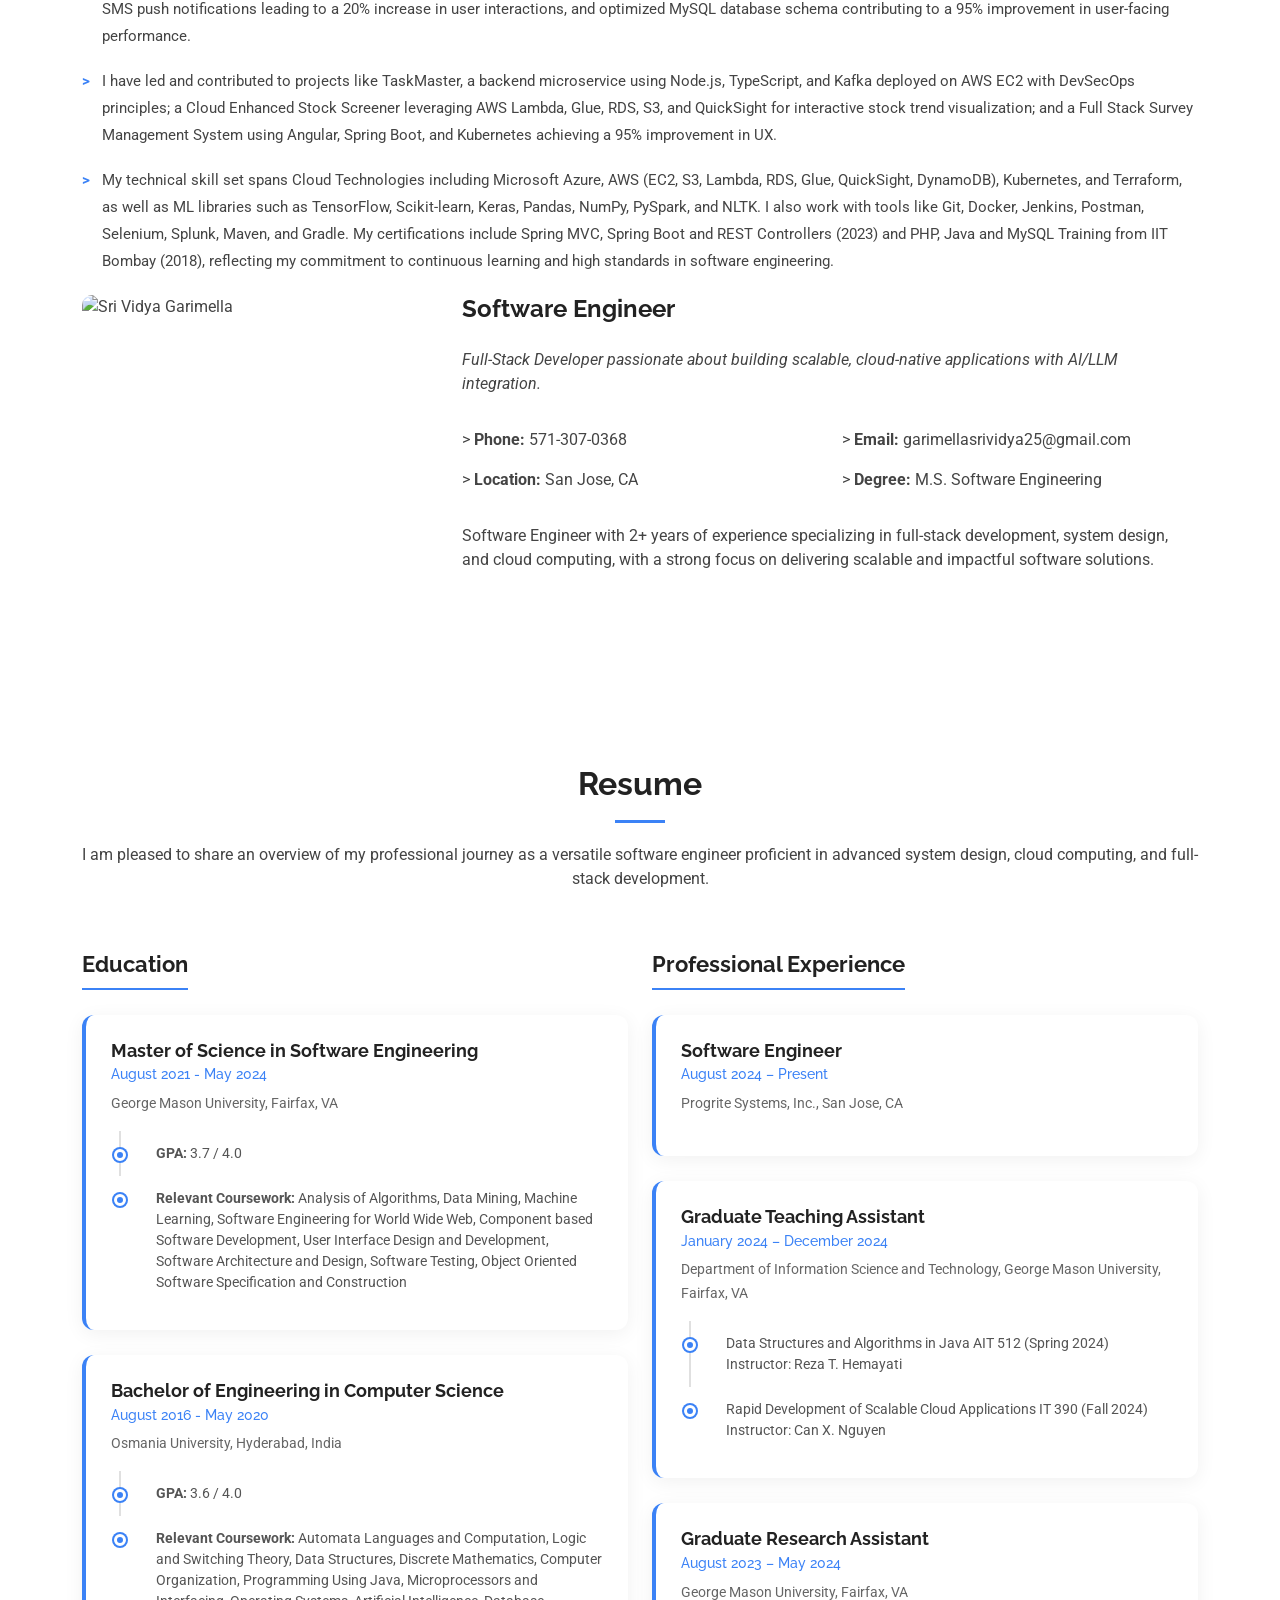
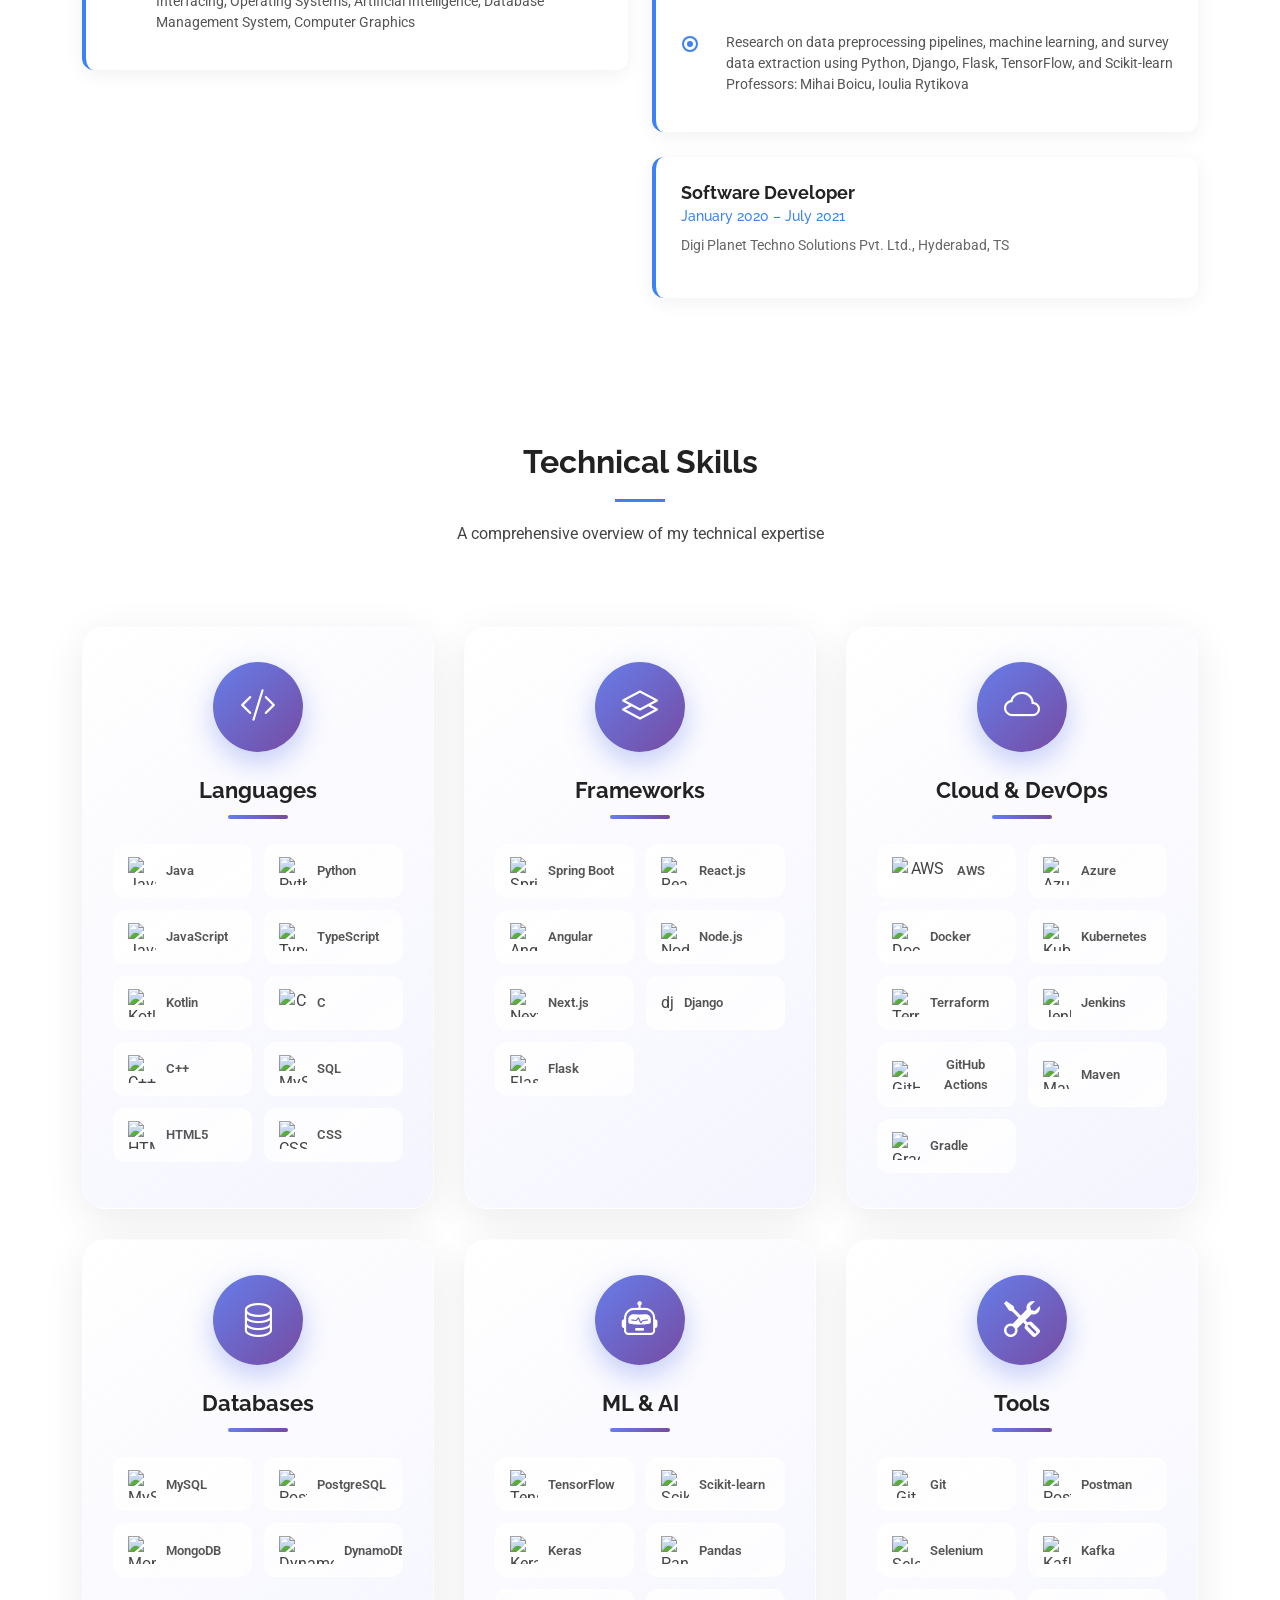
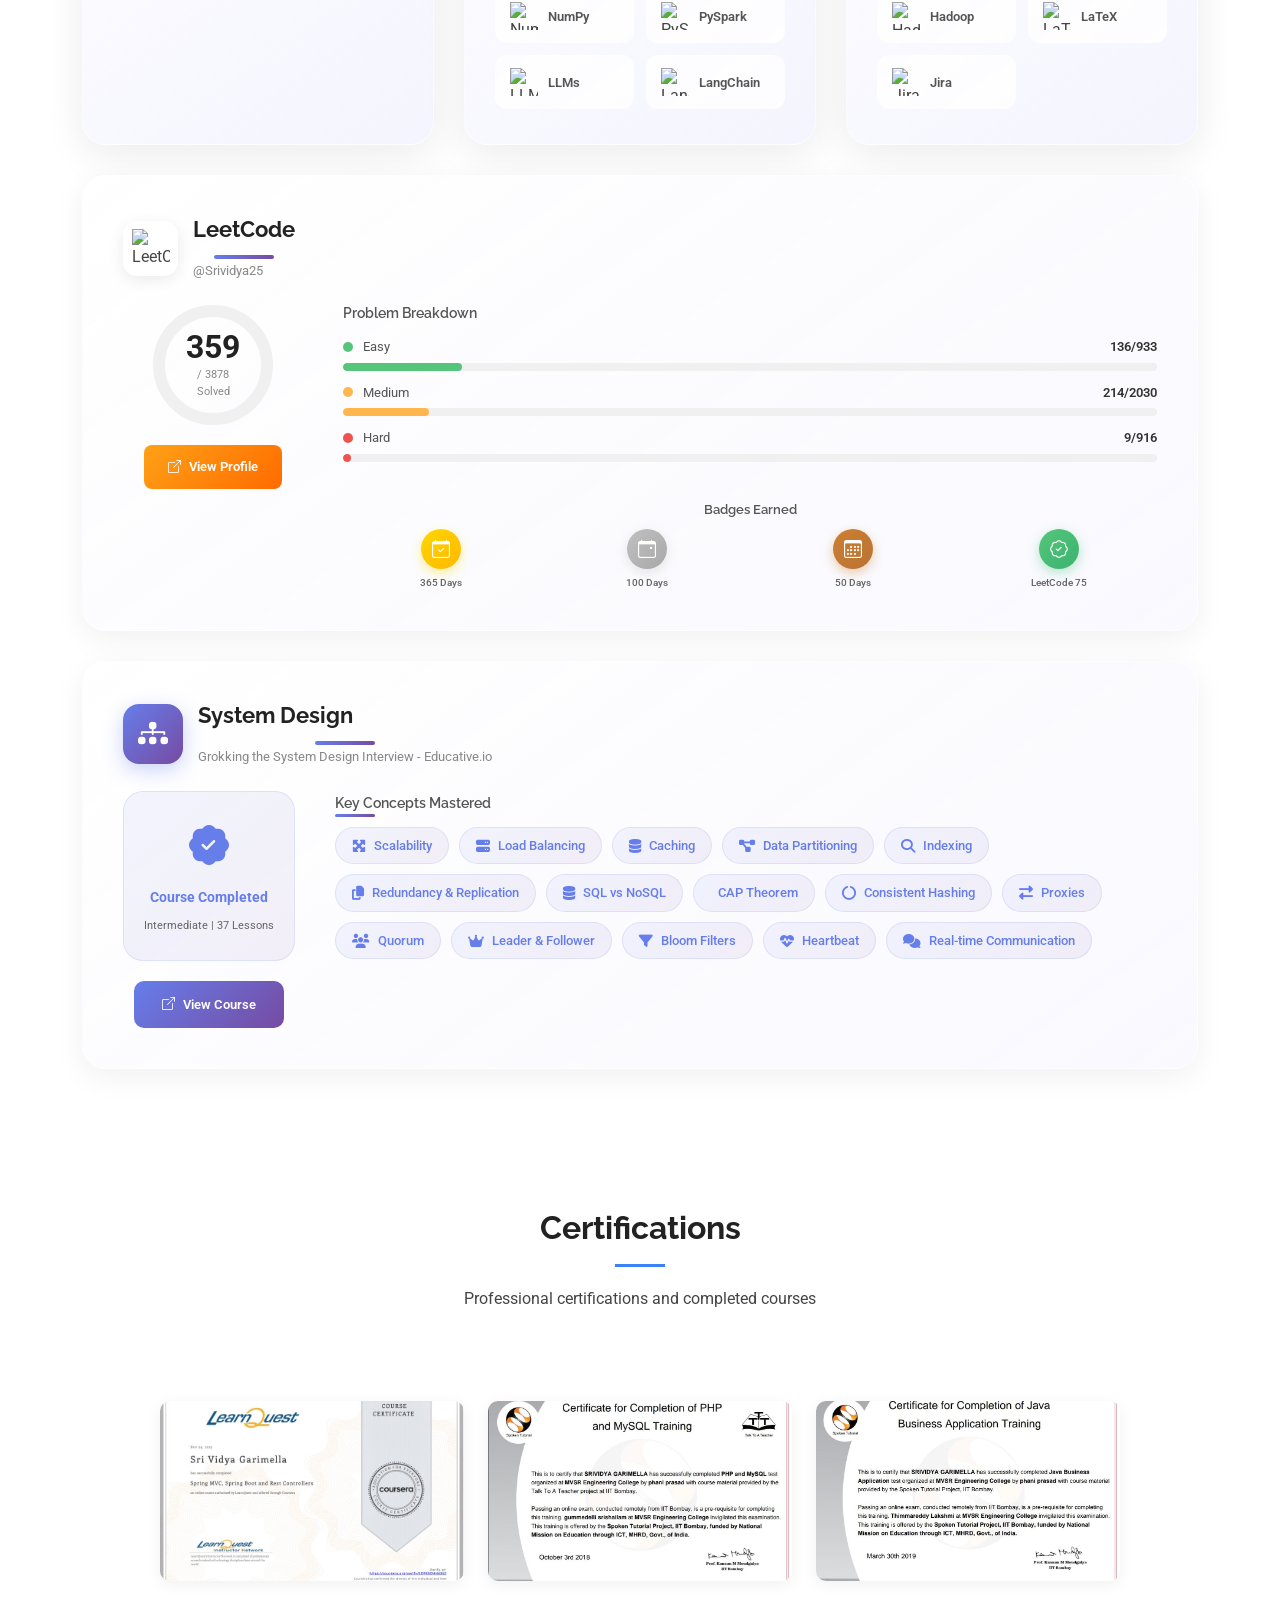
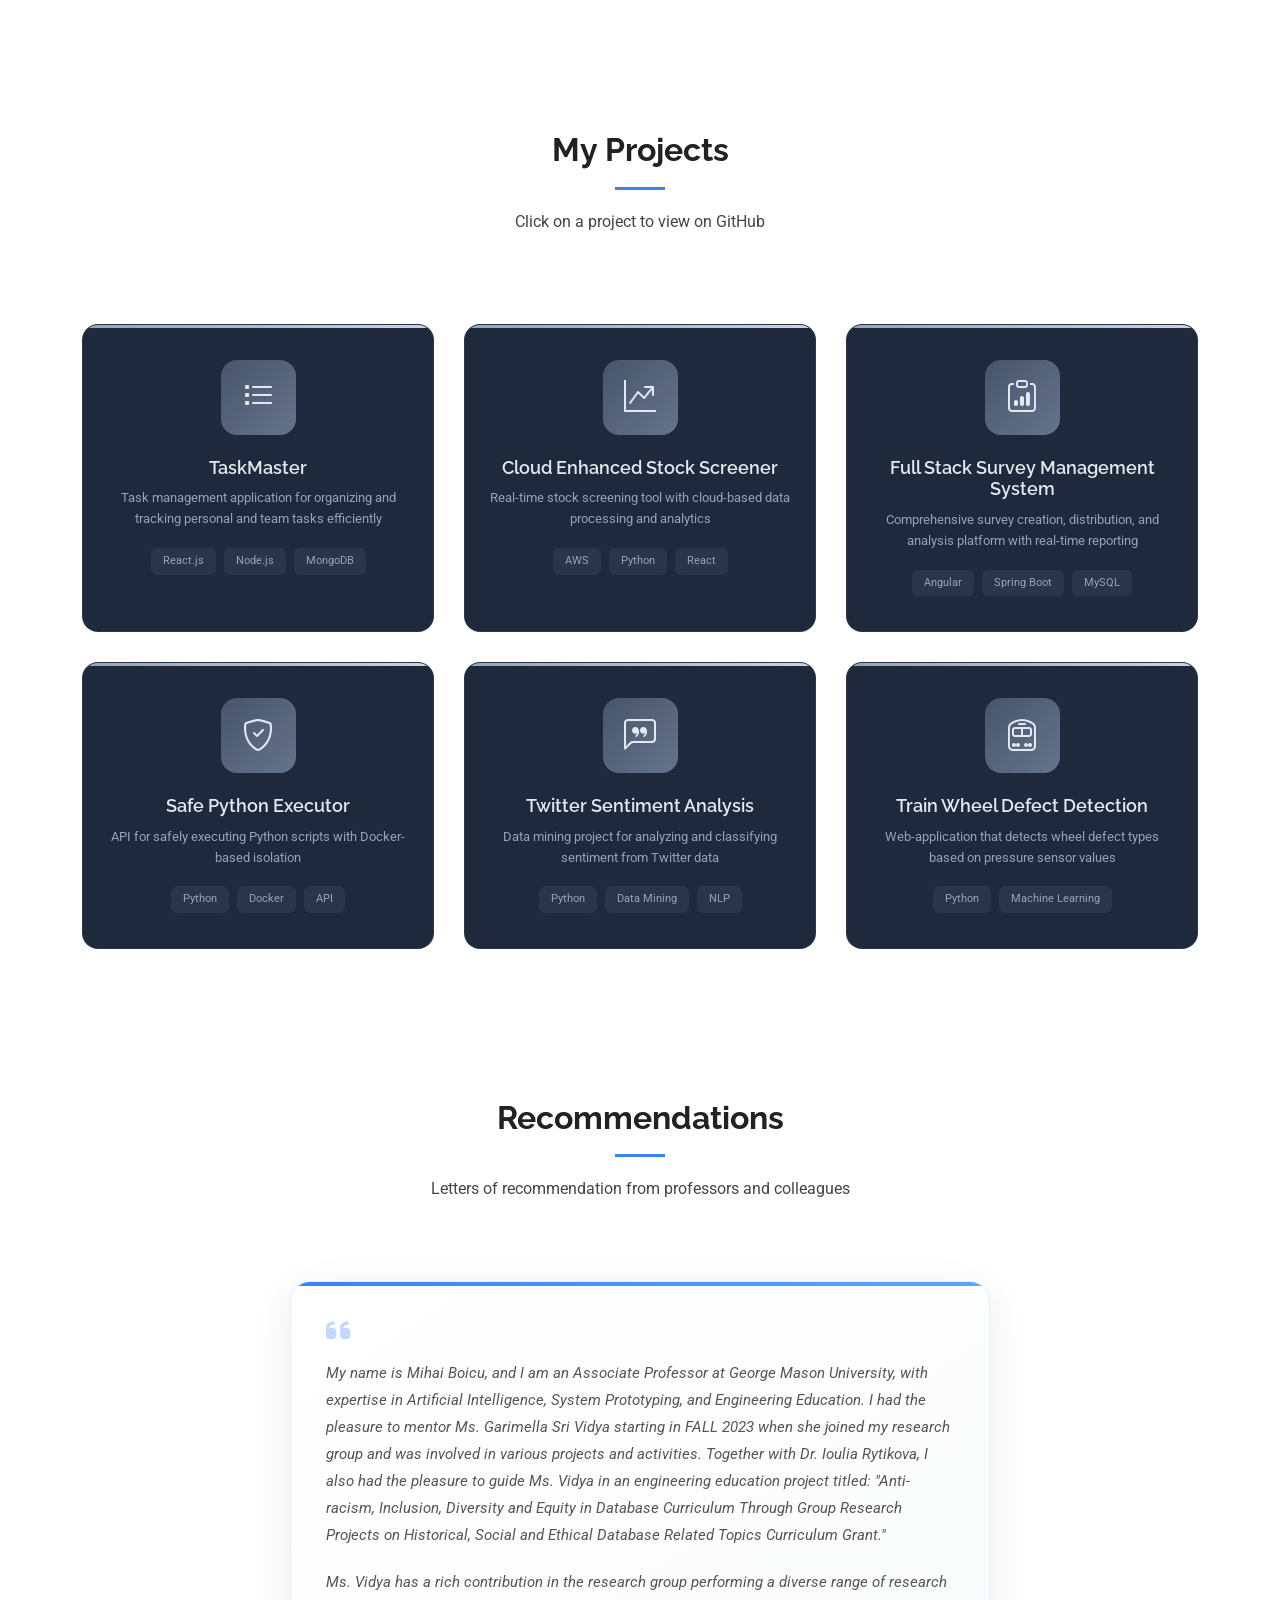
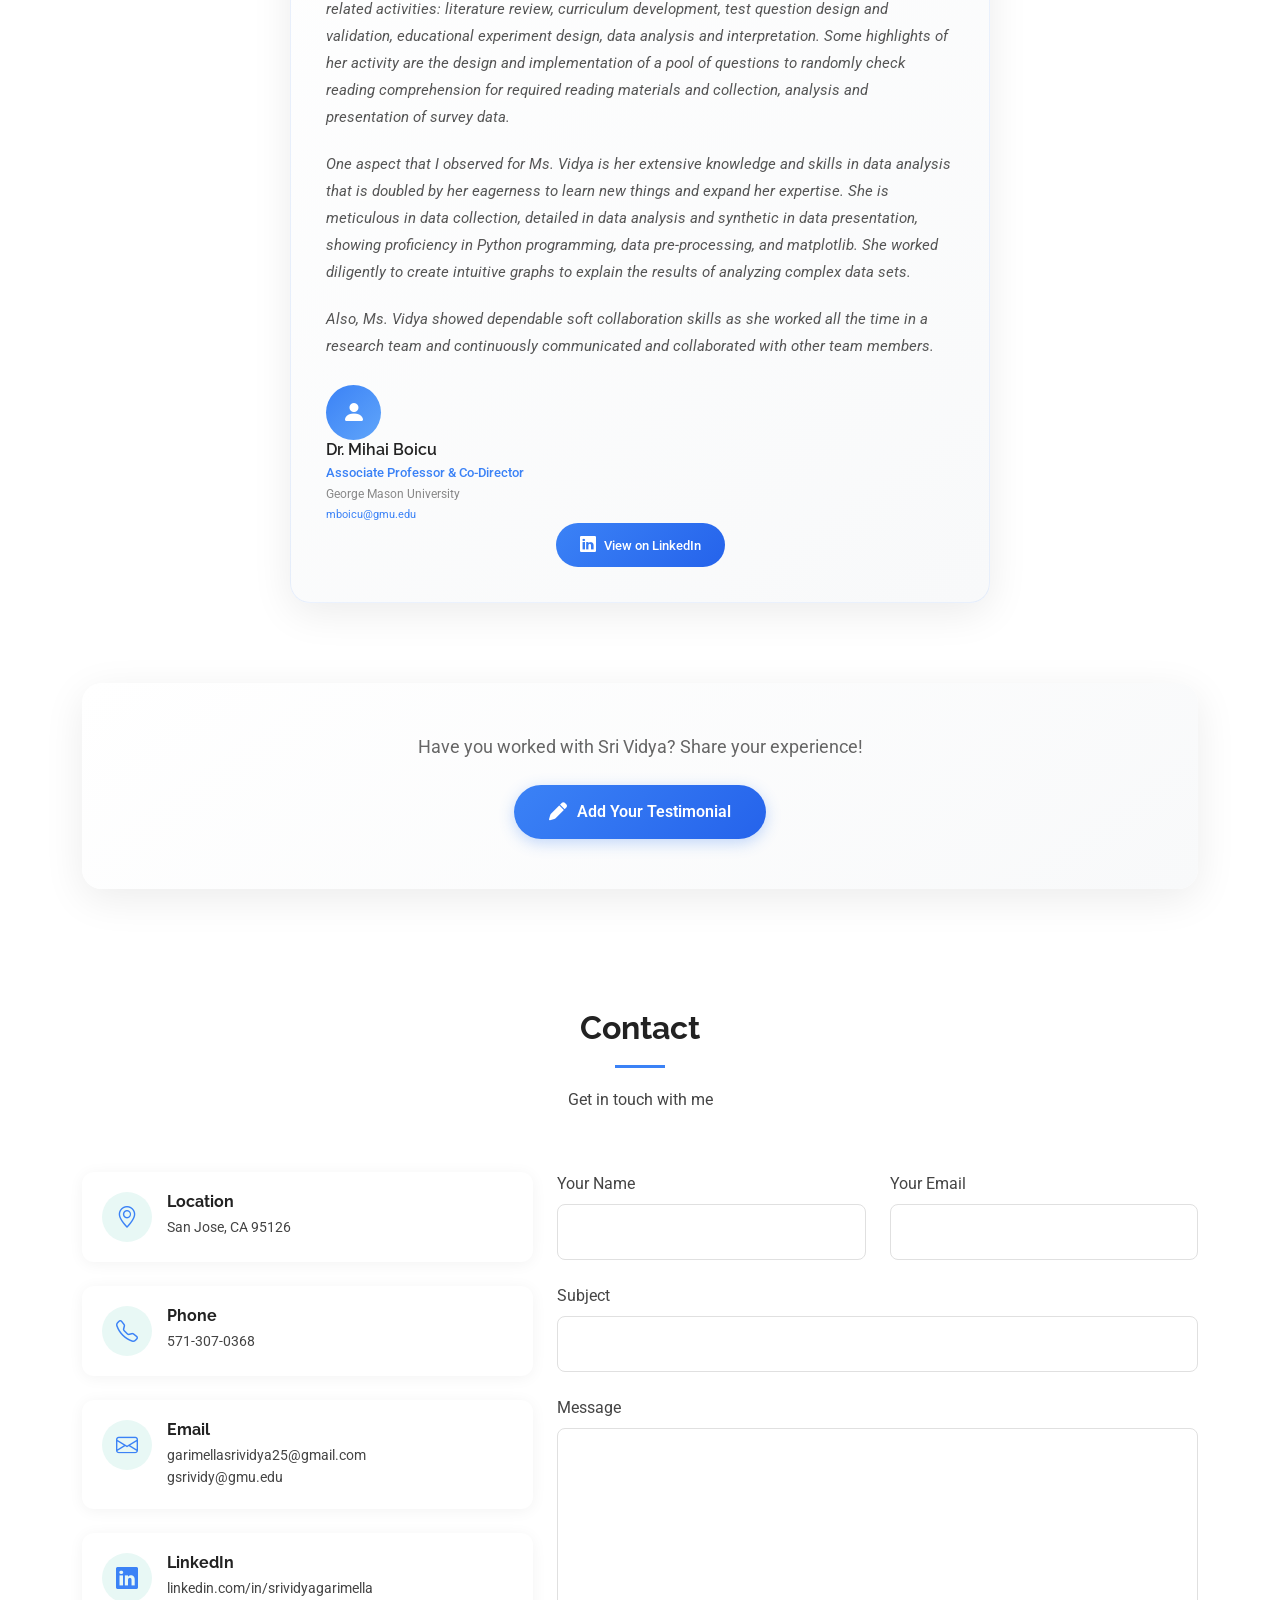
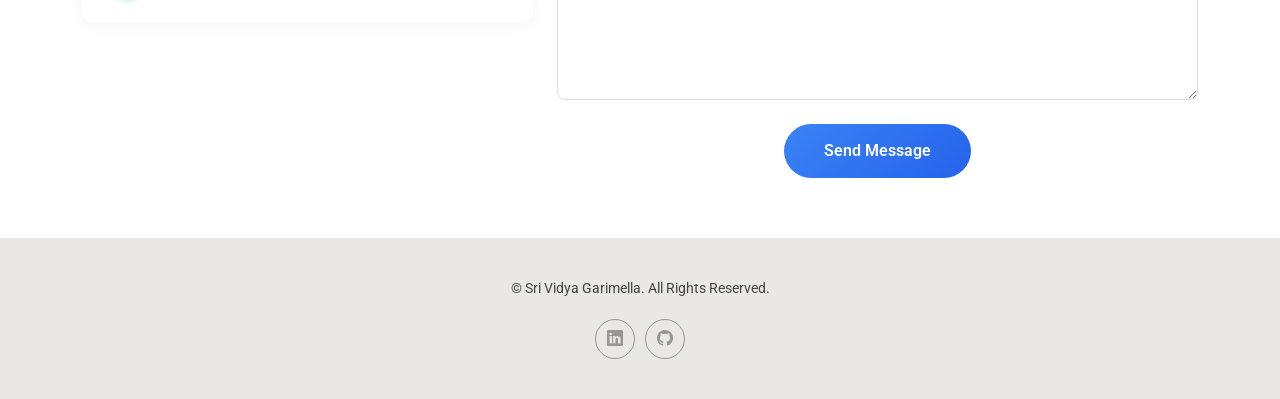
==== commit 4f81085b: "Fix LeetCode bars with default values" ====
--- a/index.html
+++ b/index.html
@@ -1248,6 +1248,28 @@
         });
       });
 
+      // Initialize with default values (show immediately)
+      function showDefaultLeetCodeStats() {
+        const total = 359;
+        const easy = 136;
+        const medium = 214;
+        const hard = 9;
+        const totalMedium = 2030;
+        const totalHard = 916;
+        
+        document.getElementById('leetcode-total-solved').textContent = total;
+        document.getElementById('leetcode-circular-progress').setAttribute('stroke-dashoffset', 26);
+        document.getElementById('leetcode-easy-count').textContent = easy + '/933';
+        document.getElementById('leetcode-medium-count').textContent = medium + '/' + totalMedium;
+        document.getElementById('leetcode-hard-count').textContent = hard + '/' + totalHard;
+        document.getElementById('leetcode-easy-bar').style.width = ((easy / 933) * 100) + '%';
+        document.getElementById('leetcode-medium-bar').style.width = ((medium / totalMedium) * 100) + '%';
+        document.getElementById('leetcode-hard-bar').style.width = ((hard / totalHard) * 100) + '%';
+      }
+      
+      // Initialize with defaults first (so bars show before API loads)
+      showDefaultLeetCodeStats();
+      
       // Fetch LeetCode Stats dynamically
       async function fetchLeetCodeStats() {
         try {
@@ -1259,6 +1281,8 @@
             const easy = data.easySolved;
             const medium = data.mediumSolved;
             const hard = data.hardSolved;
+            const totalMedium = data.totalMedium;
+            const totalHard = data.totalHard;
             
             // Update total solved
             document.getElementById('leetcode-total-solved').textContent = total;
@@ -1271,21 +1295,42 @@
             
             // Update easy/medium/hard counts
             document.getElementById('leetcode-easy-count').textContent = easy + '/933';
-            document.getElementById('leetcode-medium-count').textContent = medium + '/2029';
-            document.getElementById('leetcode-hard-count').textContent = hard + '/916';
+            document.getElementById('leetcode-medium-count').textContent = medium + '/' + totalMedium;
+            document.getElementById('leetcode-hard-count').textContent = hard + '/' + totalHard;
             
             // Update progress bars
             document.getElementById('leetcode-easy-bar').style.width = ((easy / 933) * 100) + '%';
-            document.getElementById('leetcode-medium-bar').style.width = ((medium / 2029) * 100) + '%';
-            document.getElementById('leetcode-hard-bar').style.width = ((hard / 916) * 100) + '%';
+            document.getElementById('leetcode-medium-bar').style.width = ((medium / totalMedium) * 100) + '%';
+            document.getElementById('leetcode-hard-bar').style.width = ((hard / totalHard) * 100) + '%';
           }
         } catch (error) {
-          console.log('Could not fetch LeetCode stats');
-          // Keep default values if API fails
-          document.getElementById('leetcode-total-solved').textContent = '359';
-          document.getElementById('leetcode-easy-count').textContent = '136/933';
-          document.getElementById('leetcode-medium-count').textContent = '214/2029';
-          document.getElementById('leetcode-hard-count').textContent = '9/916';
+          console.log('Could not fetch LeetCode stats, using defaults');
+          // Default values if API fails
+          const total = 359;
+          const easy = 136;
+          const medium = 214;
+          const hard = 9;
+          const totalMedium = 2030;
+          const totalHard = 916;
+          
+          // Update total solved
+          document.getElementById('leetcode-total-solved').textContent = total;
+          
+          // Update circular progress
+          const maxSolved = 3878;
+          const progressPercent = (total / maxSolved) * 283;
+          const strokeOffset = 283 - progressPercent;
+          document.getElementById('leetcode-circular-progress').setAttribute('stroke-dashoffset', strokeOffset);
+          
+          // Update easy/medium/hard counts
+          document.getElementById('leetcode-easy-count').textContent = easy + '/933';
+          document.getElementById('leetcode-medium-count').textContent = medium + '/' + totalMedium;
+          document.getElementById('leetcode-hard-count').textContent = hard + '/' + totalHard;
+          
+          // Update progress bars
+          document.getElementById('leetcode-easy-bar').style.width = ((easy / 933) * 100) + '%';
+          document.getElementById('leetcode-medium-bar').style.width = ((medium / totalMedium) * 100) + '%';
+          document.getElementById('leetcode-hard-bar').style.width = ((hard / totalHard) * 100) + '%';
         }
       }
       
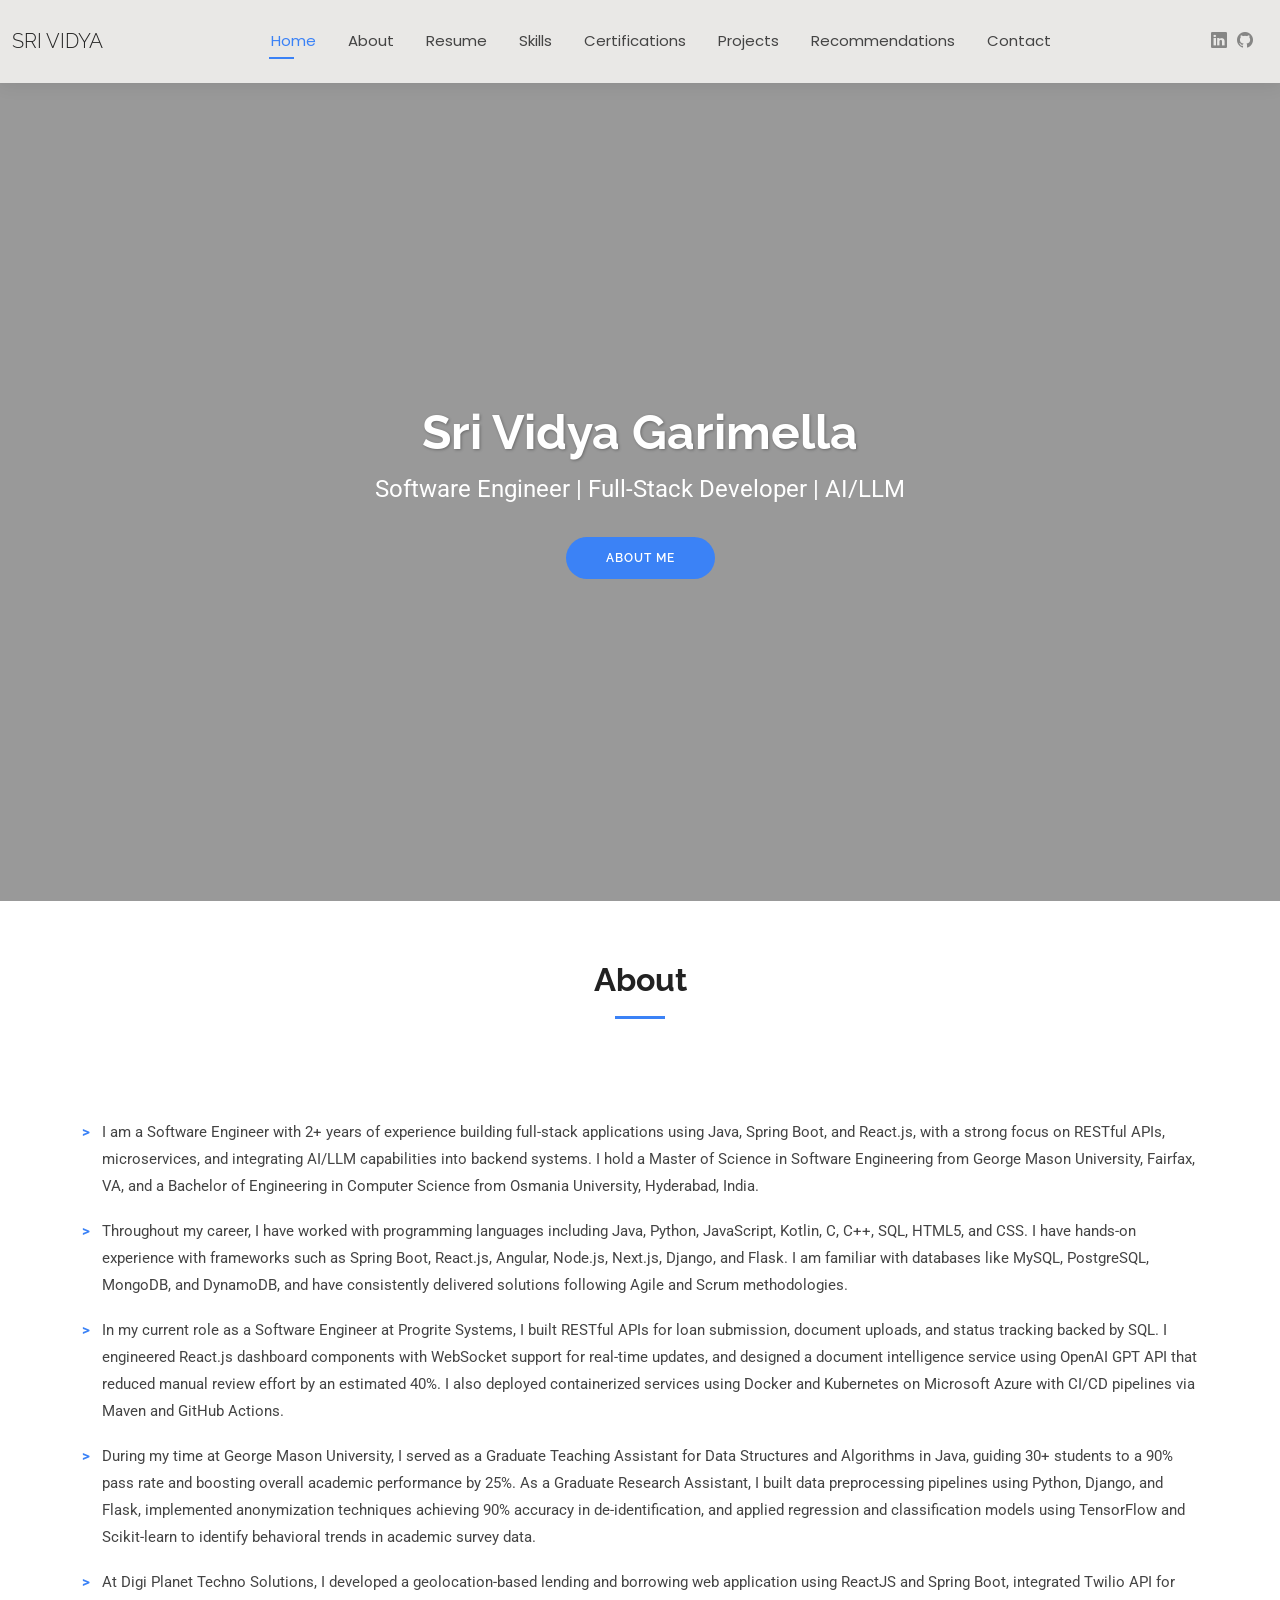
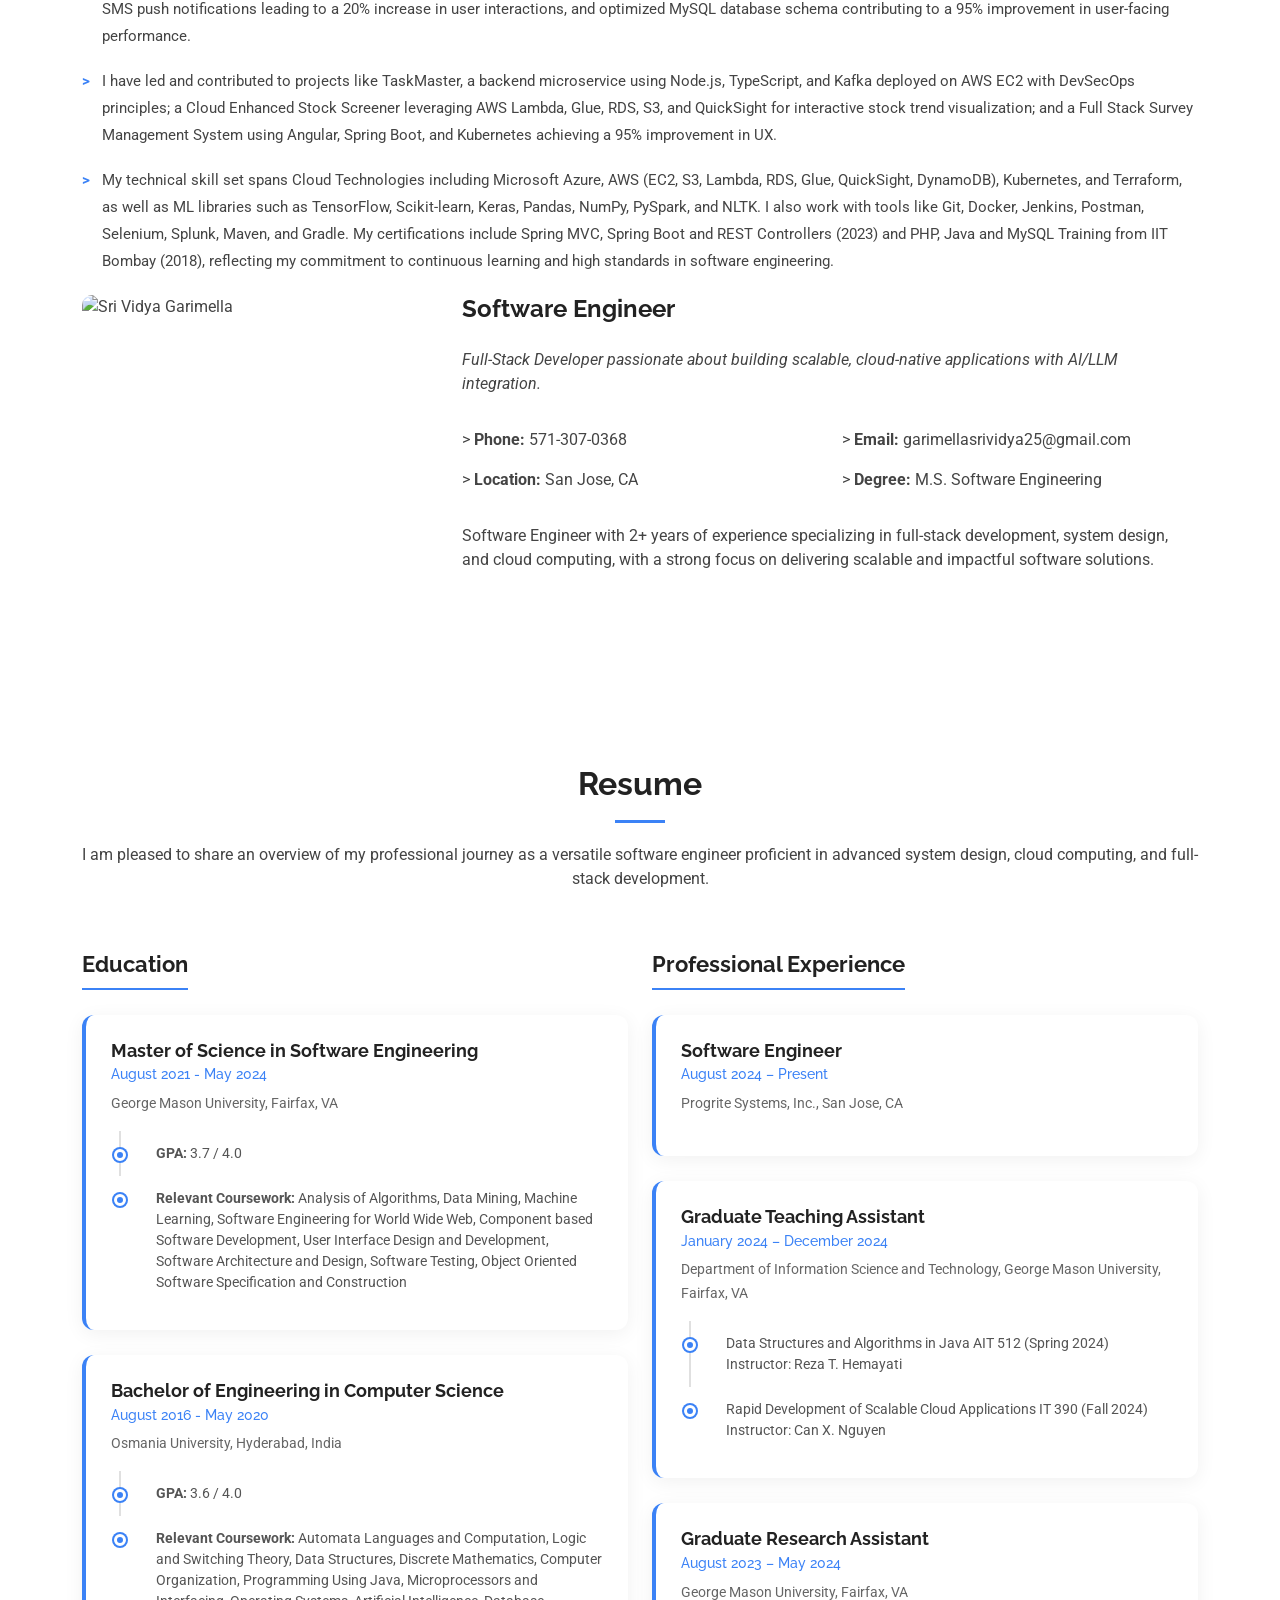
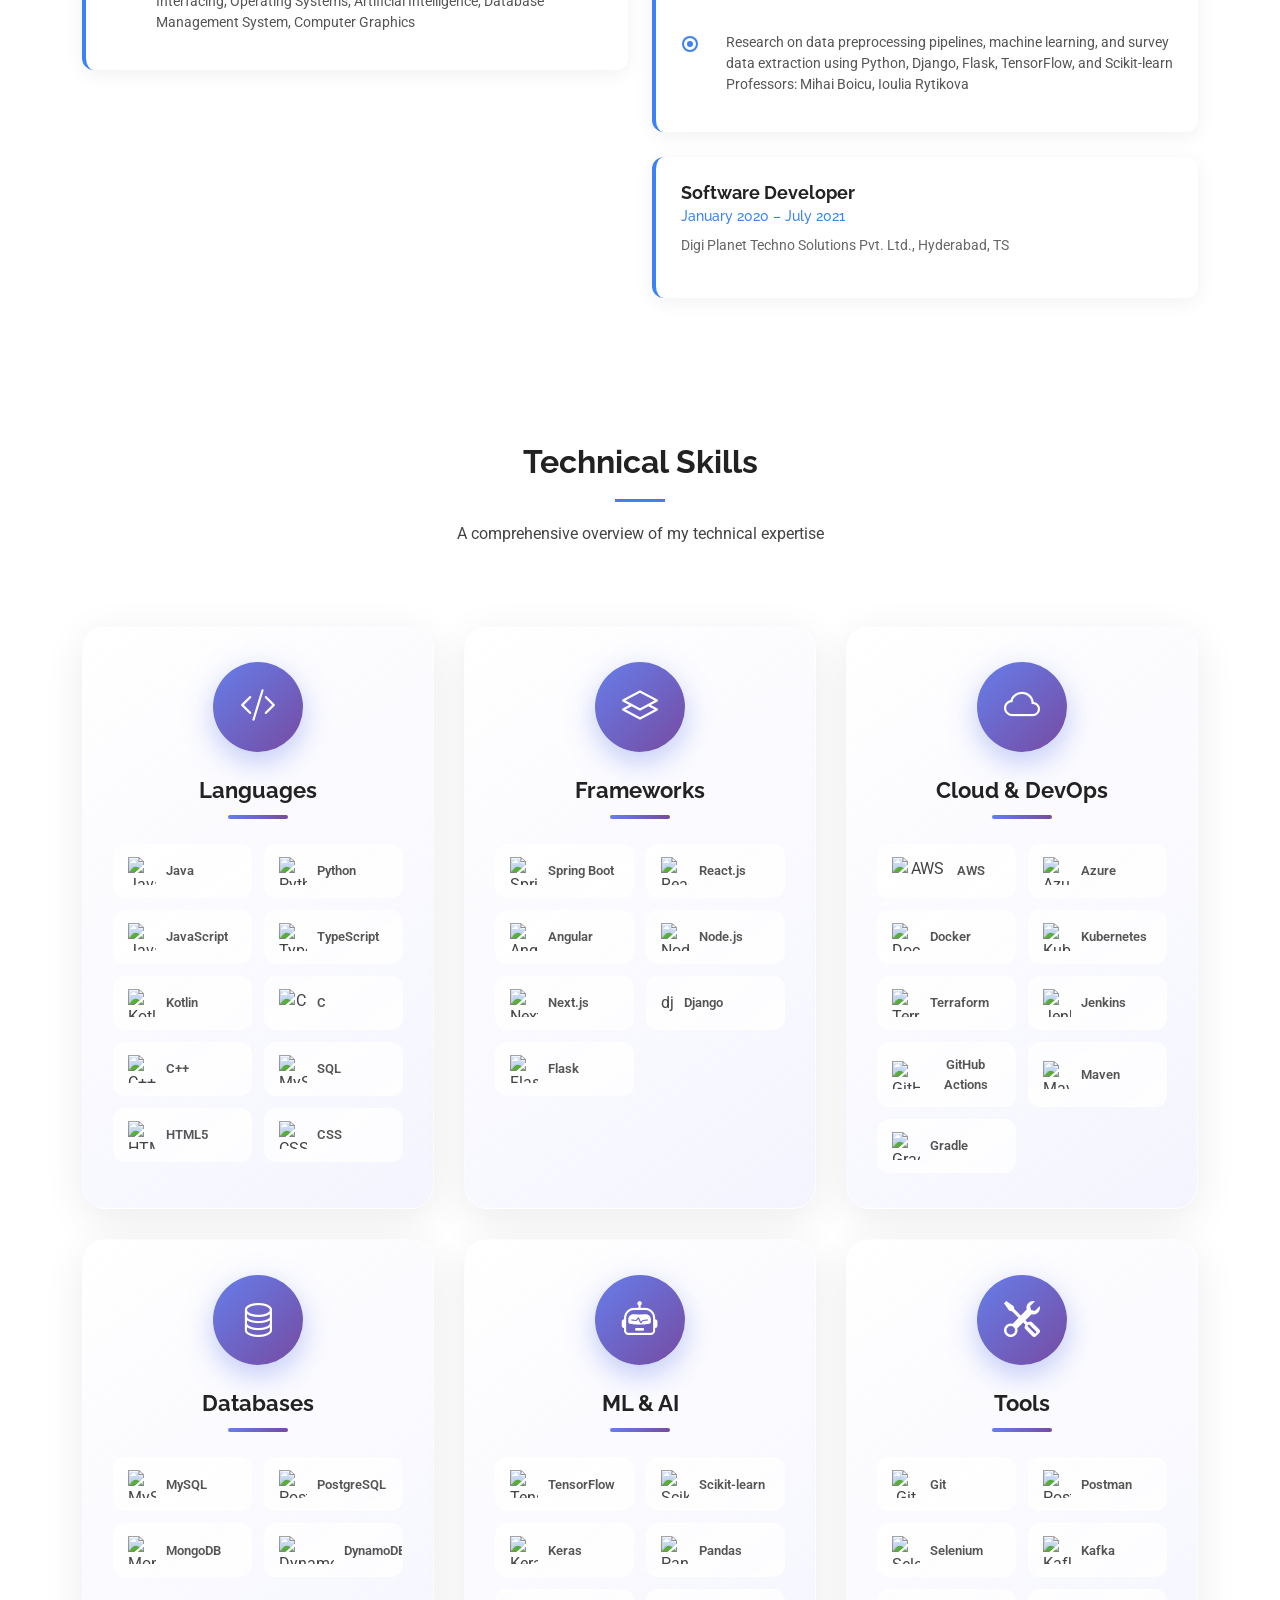
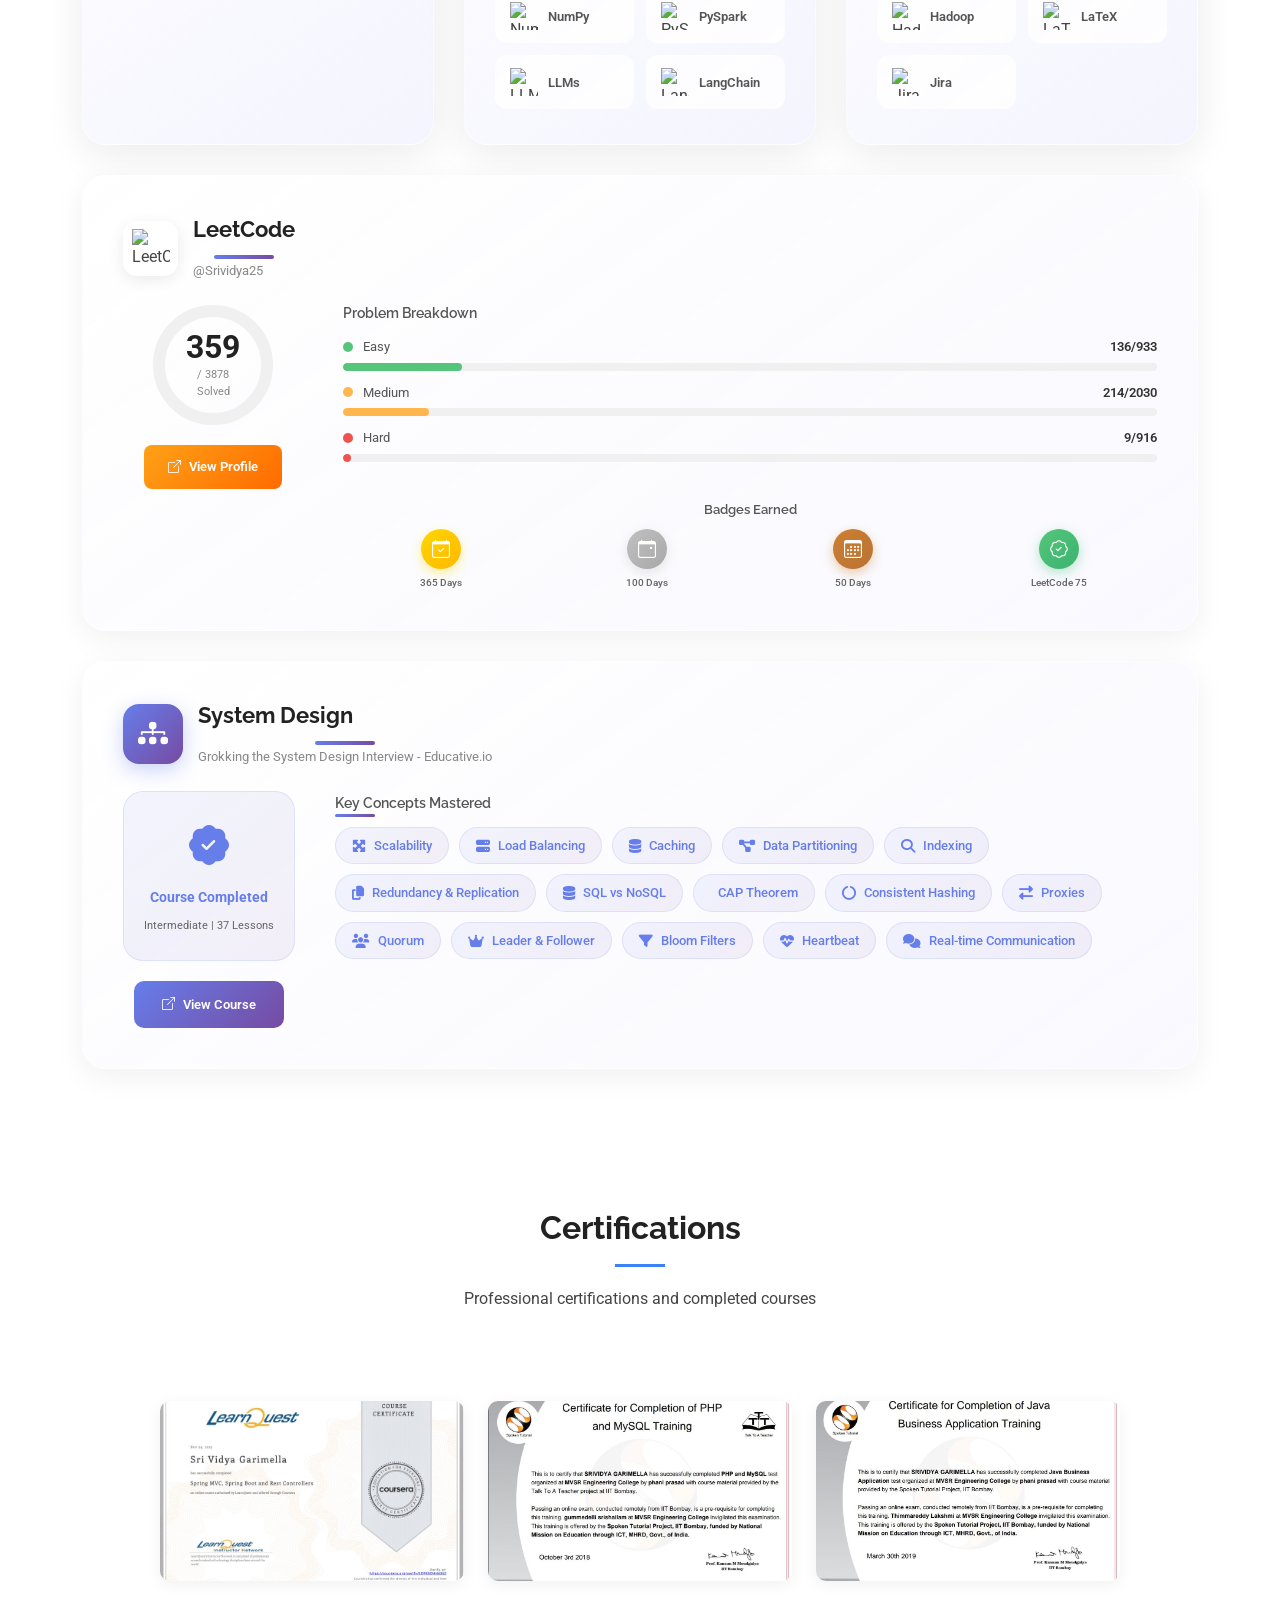
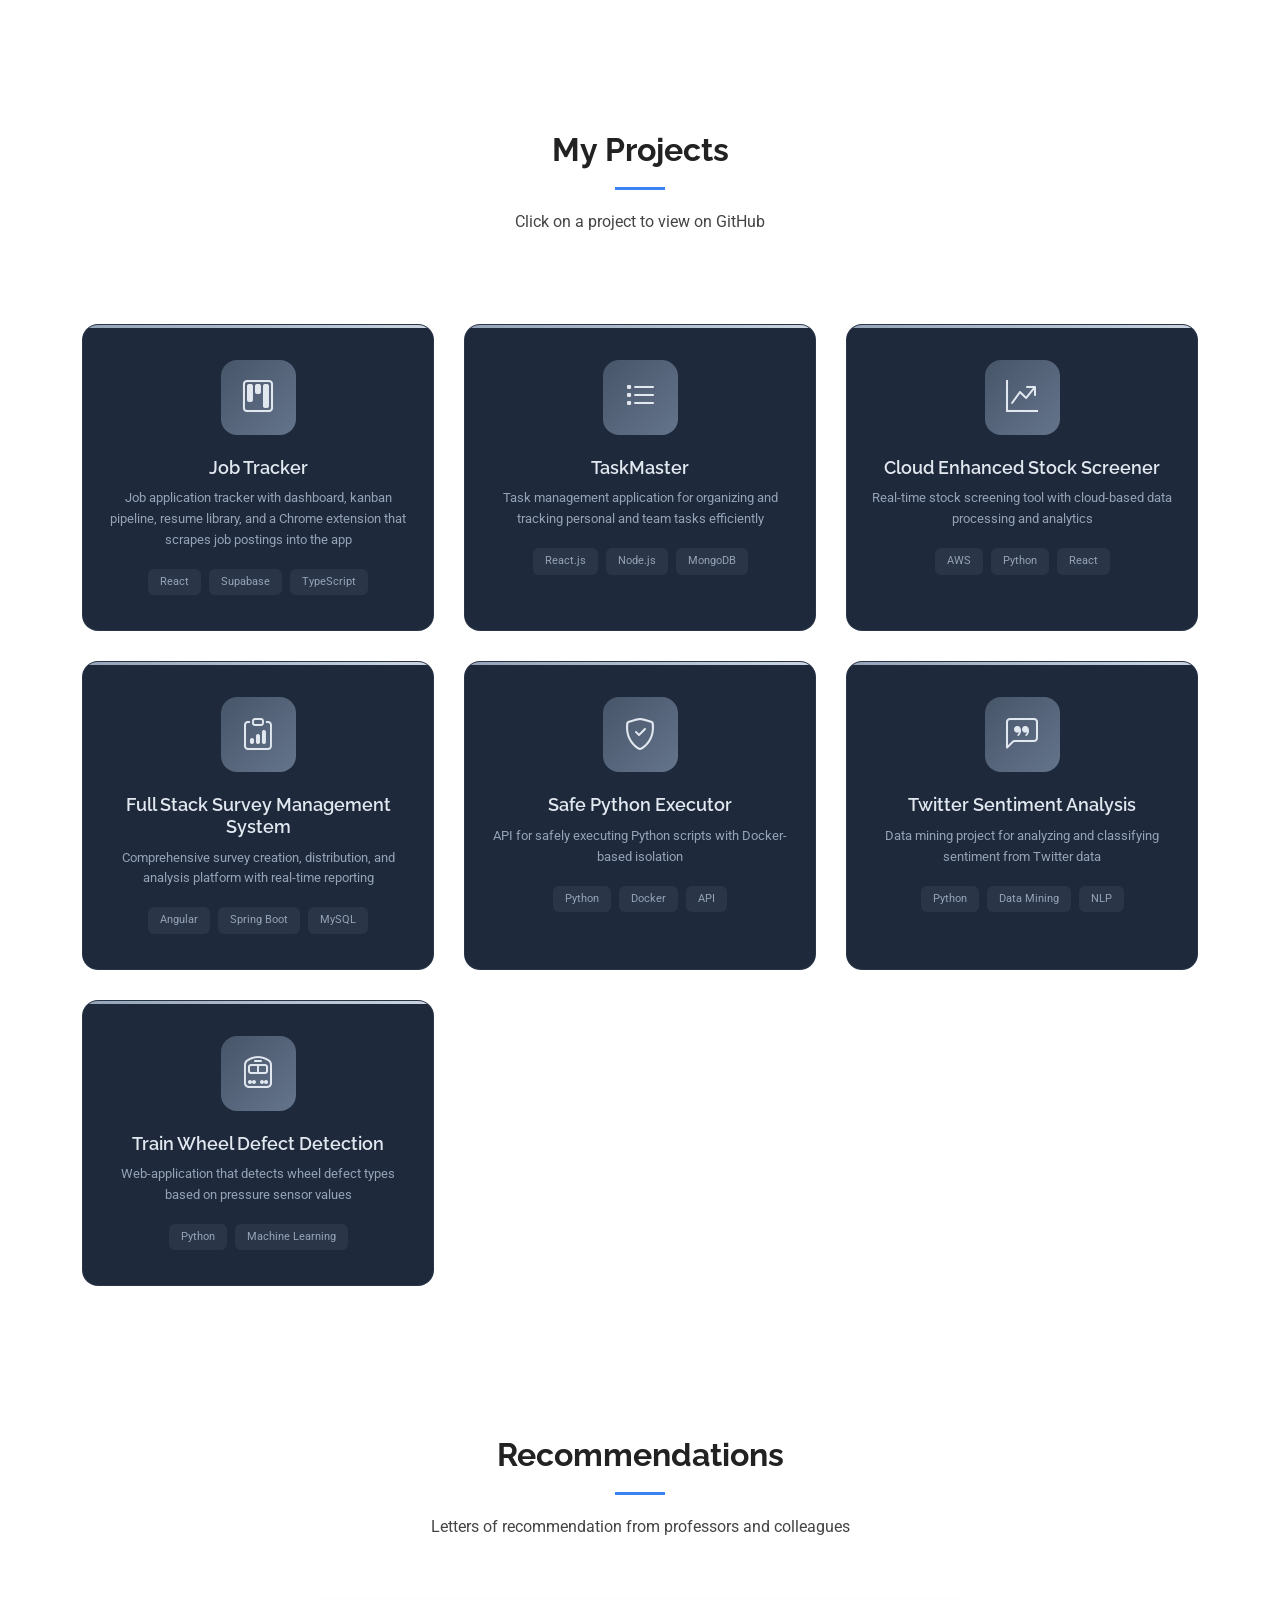
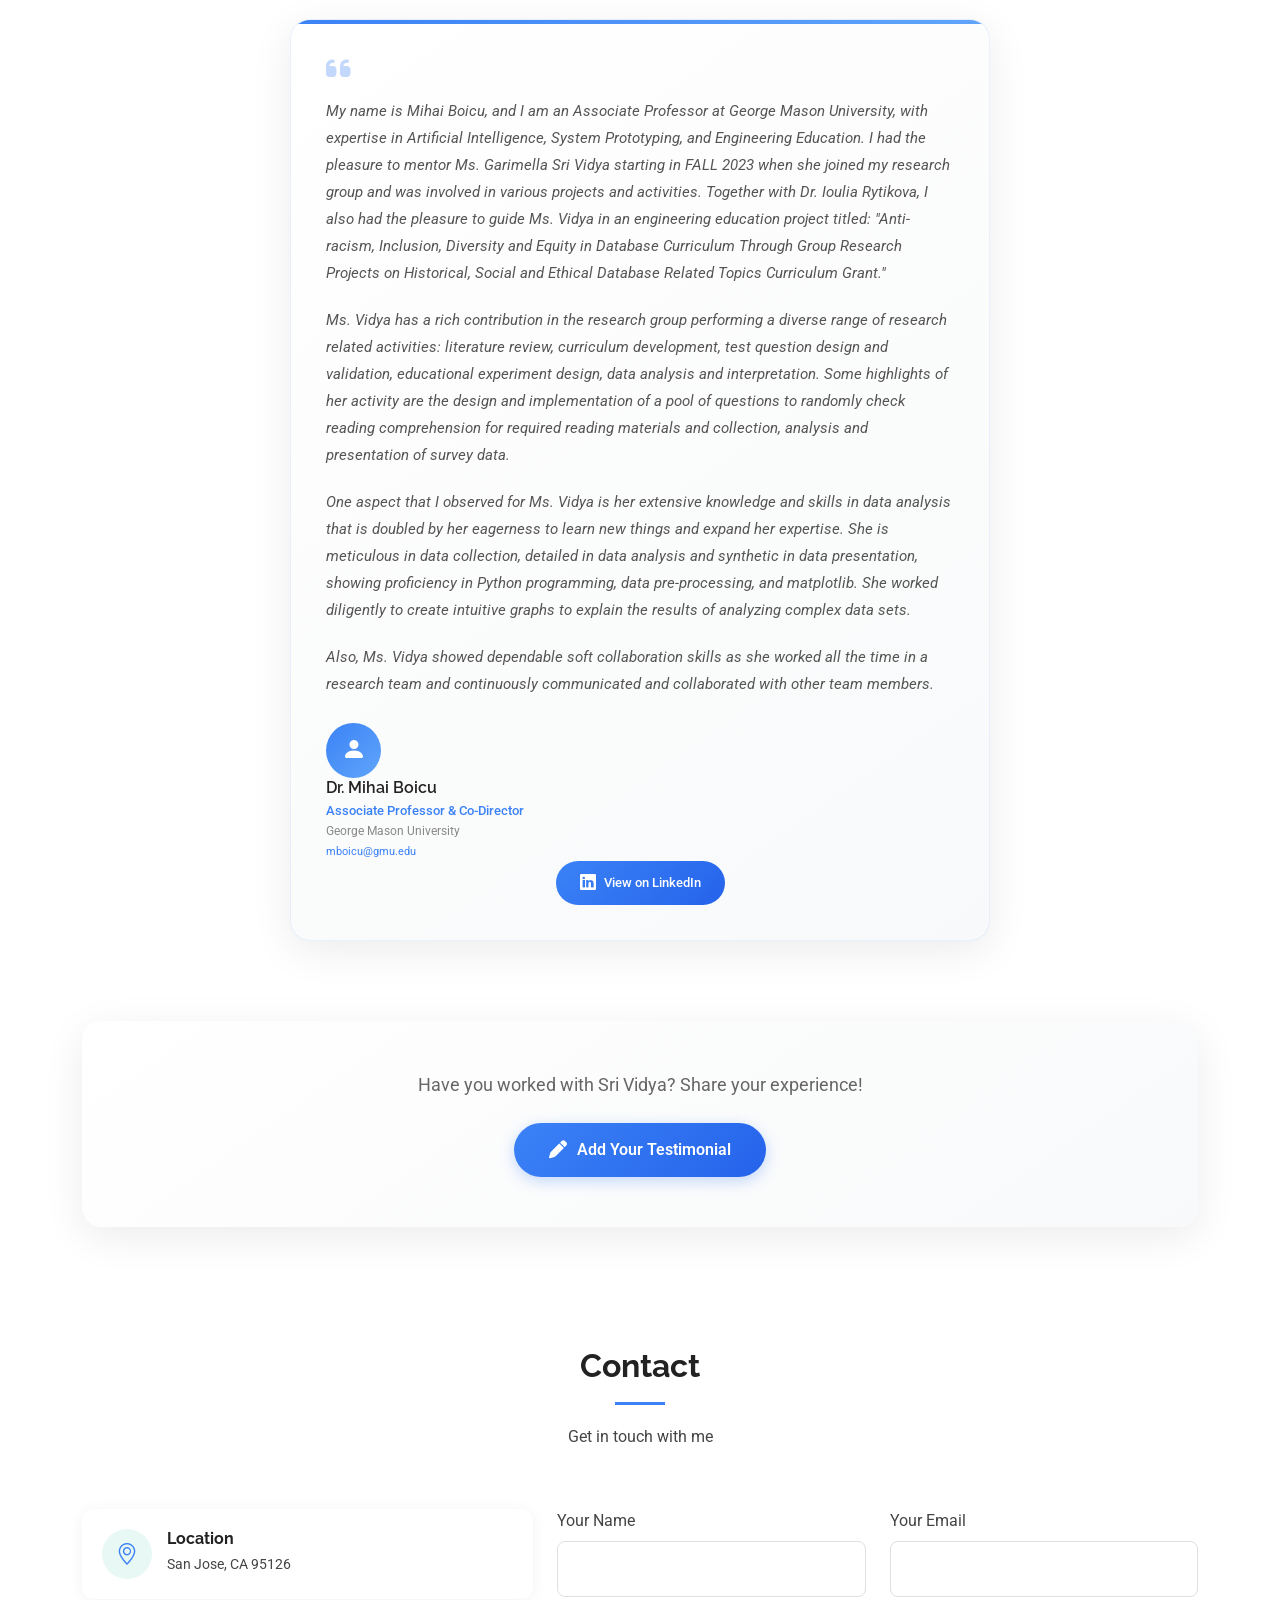
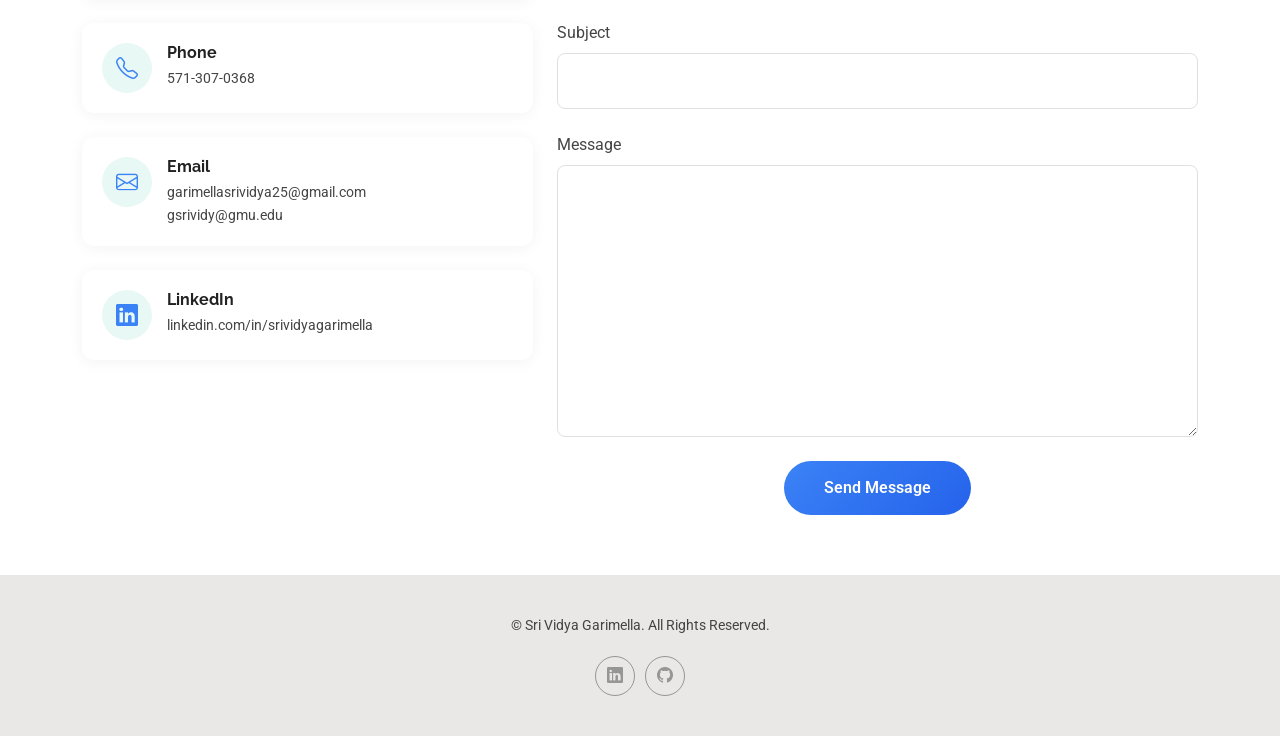
==== commit c1ece4fa: "Add Job Tracker project to homepage" ====
--- a/index.html
+++ b/index.html
@@ -947,7 +947,21 @@
 
         <div class="projects-grid">
 
-          <a href="https://github.com/Srividya25" target="_blank" class="project-card" data-aos="fade-up" data-aos-delay="100">
+          <a href="https://github.com/Srividya25/Jobtracker" target="_blank" class="project-card" data-aos="fade-up" data-aos-delay="100">
+            <div class="github-overlay"><i class="bi bi-github"></i></div>
+            <div class="project-icon-wrapper">
+              <i class="bi bi-kanban"></i>
+            </div>
+            <h3>Job Tracker</h3>
+            <p>Job application tracker with dashboard, kanban pipeline, resume library, and a Chrome extension that scrapes job postings into the app</p>
+            <div class="project-tags">
+              <span>React</span>
+              <span>Supabase</span>
+              <span>TypeScript</span>
+            </div>
+          </a>
+
+          <a href="https://github.com/Srividya25" target="_blank" class="project-card" data-aos="fade-up" data-aos-delay="200">
             <div class="github-overlay"><i class="bi bi-github"></i></div>
             <div class="project-icon-wrapper">
               <i class="bi bi-list-task"></i>
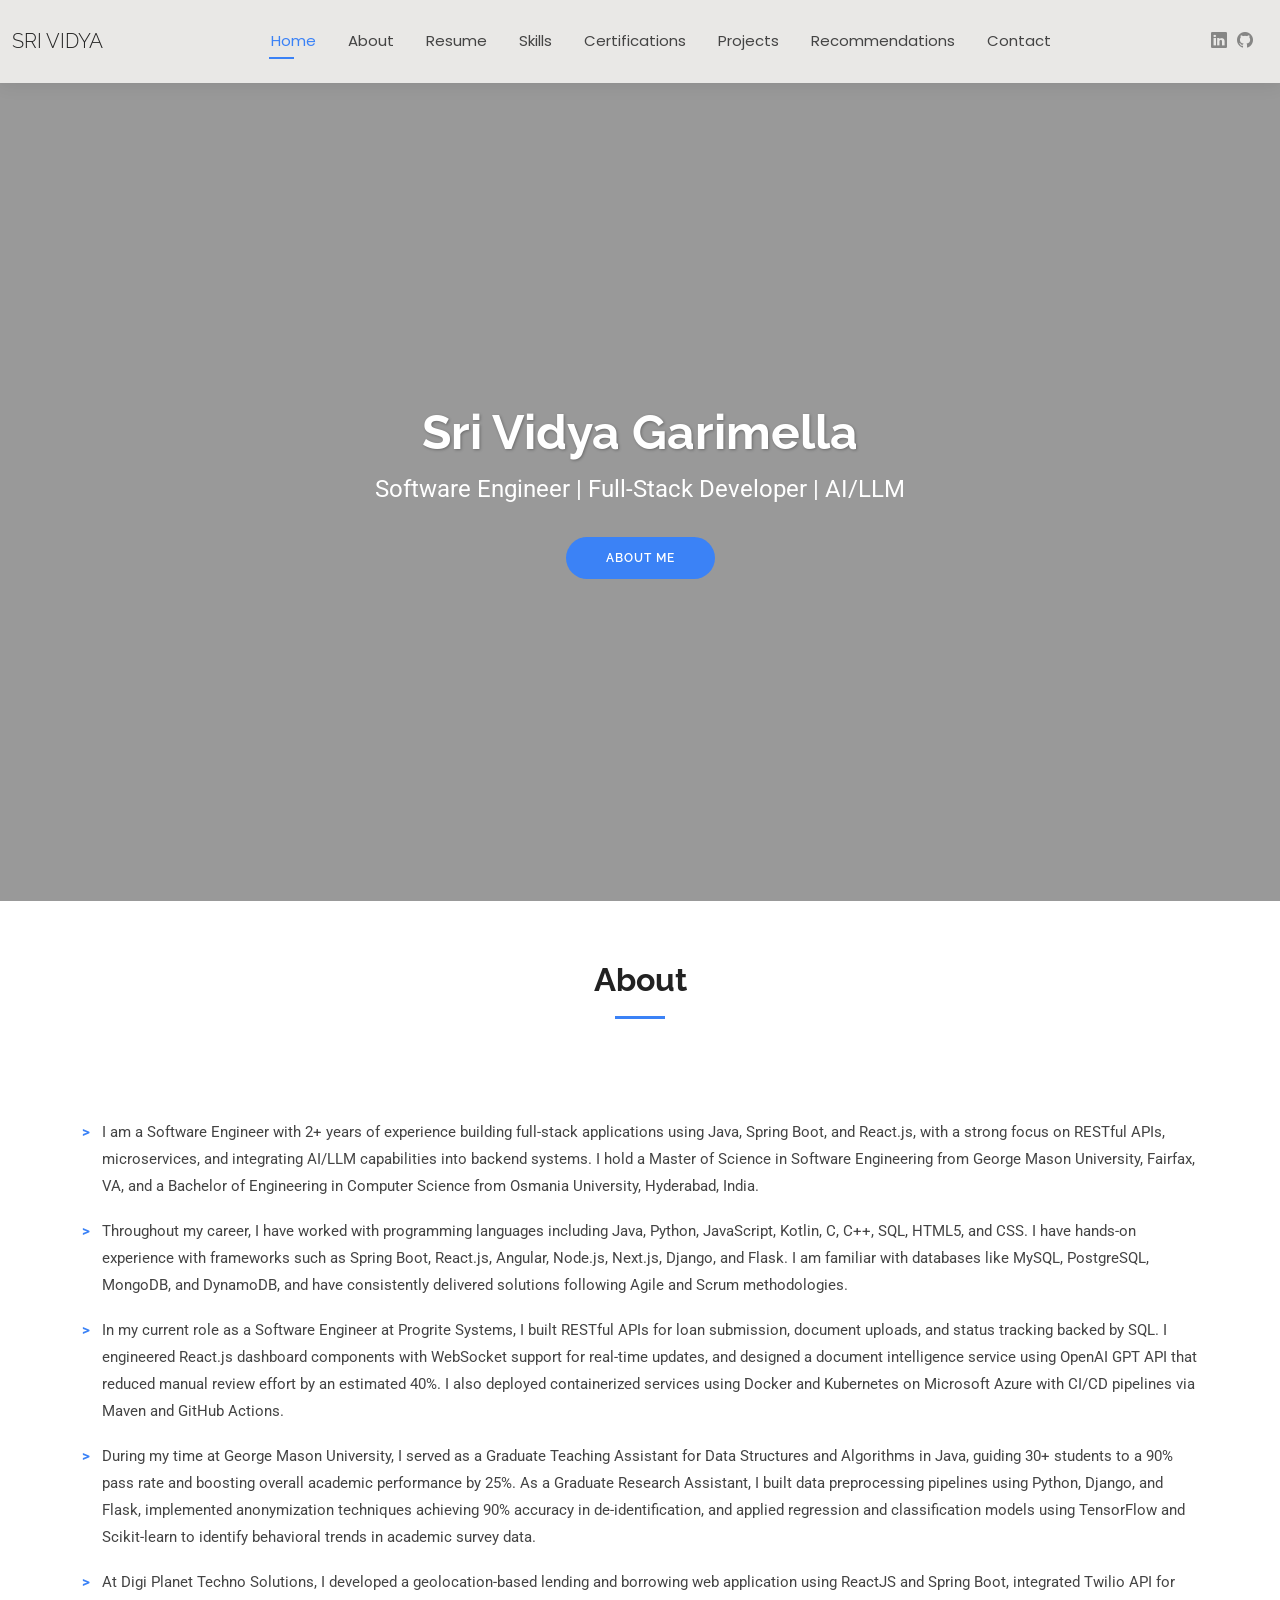
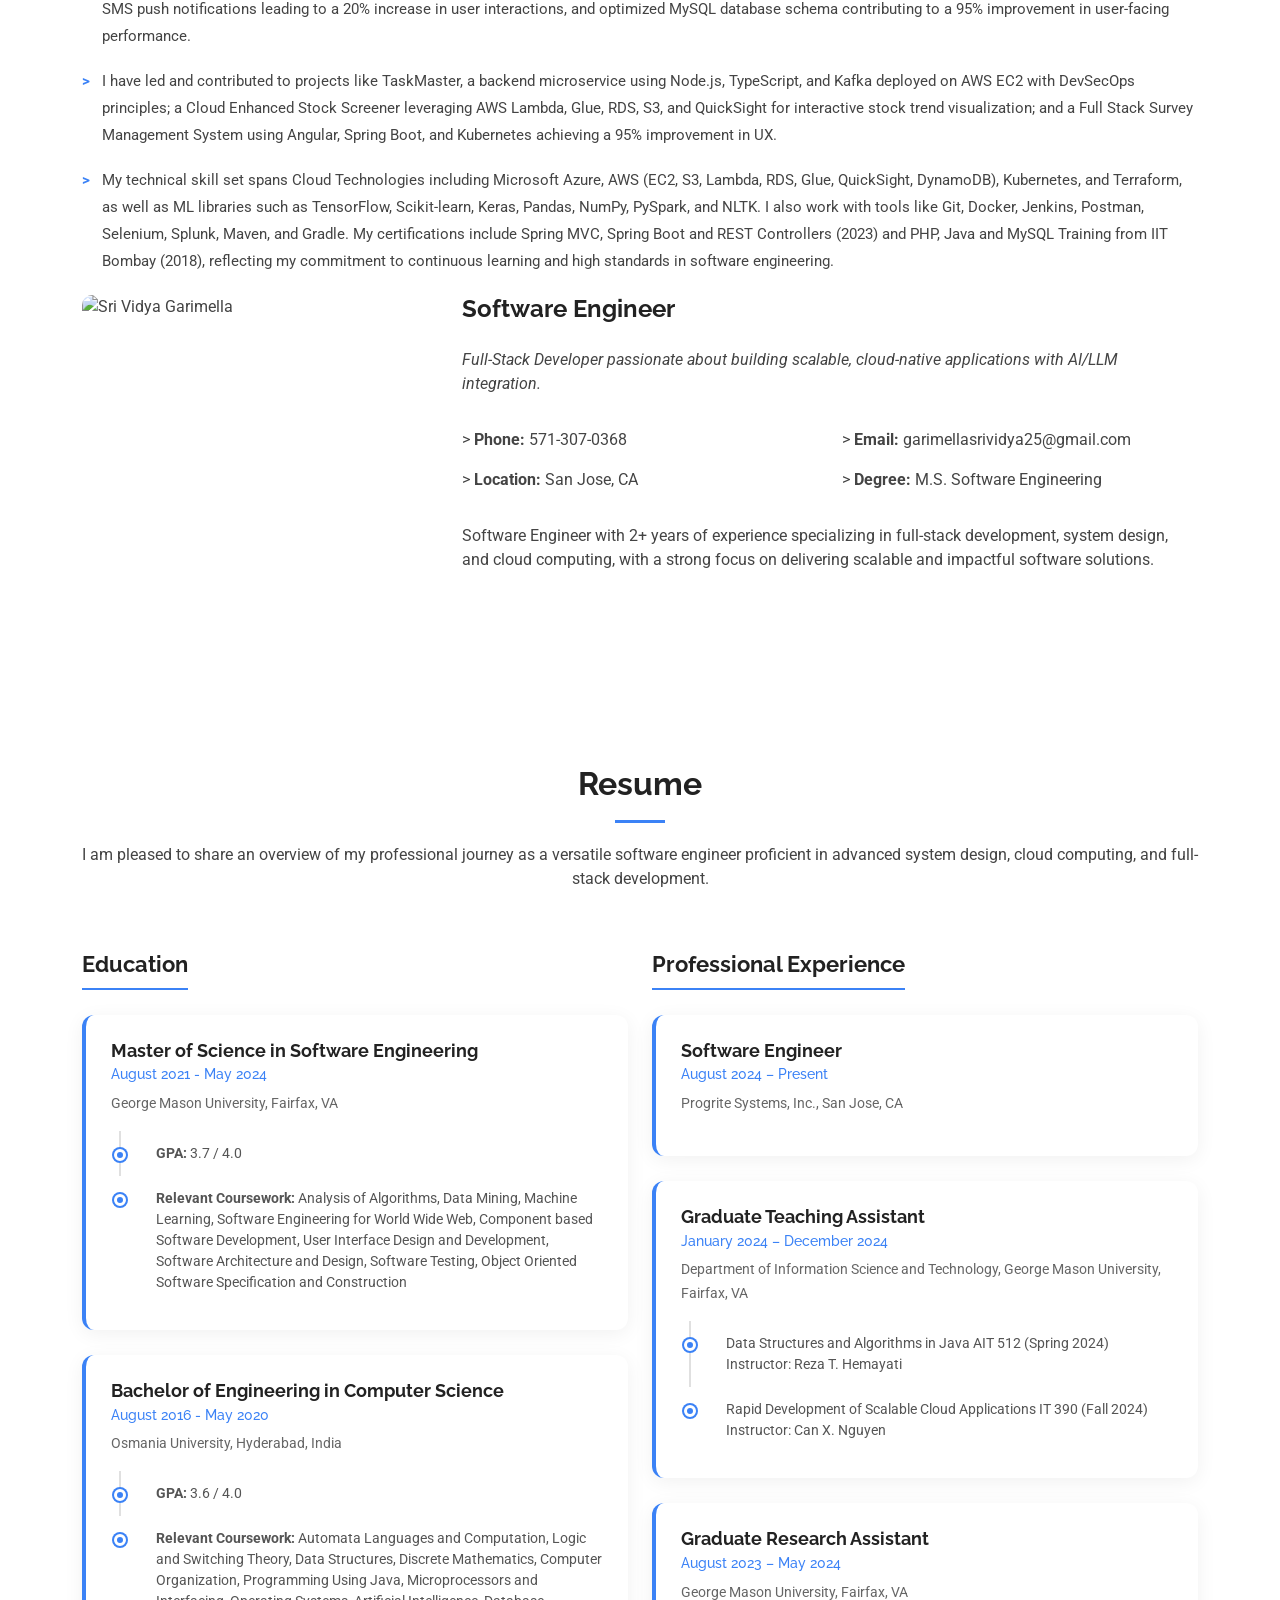
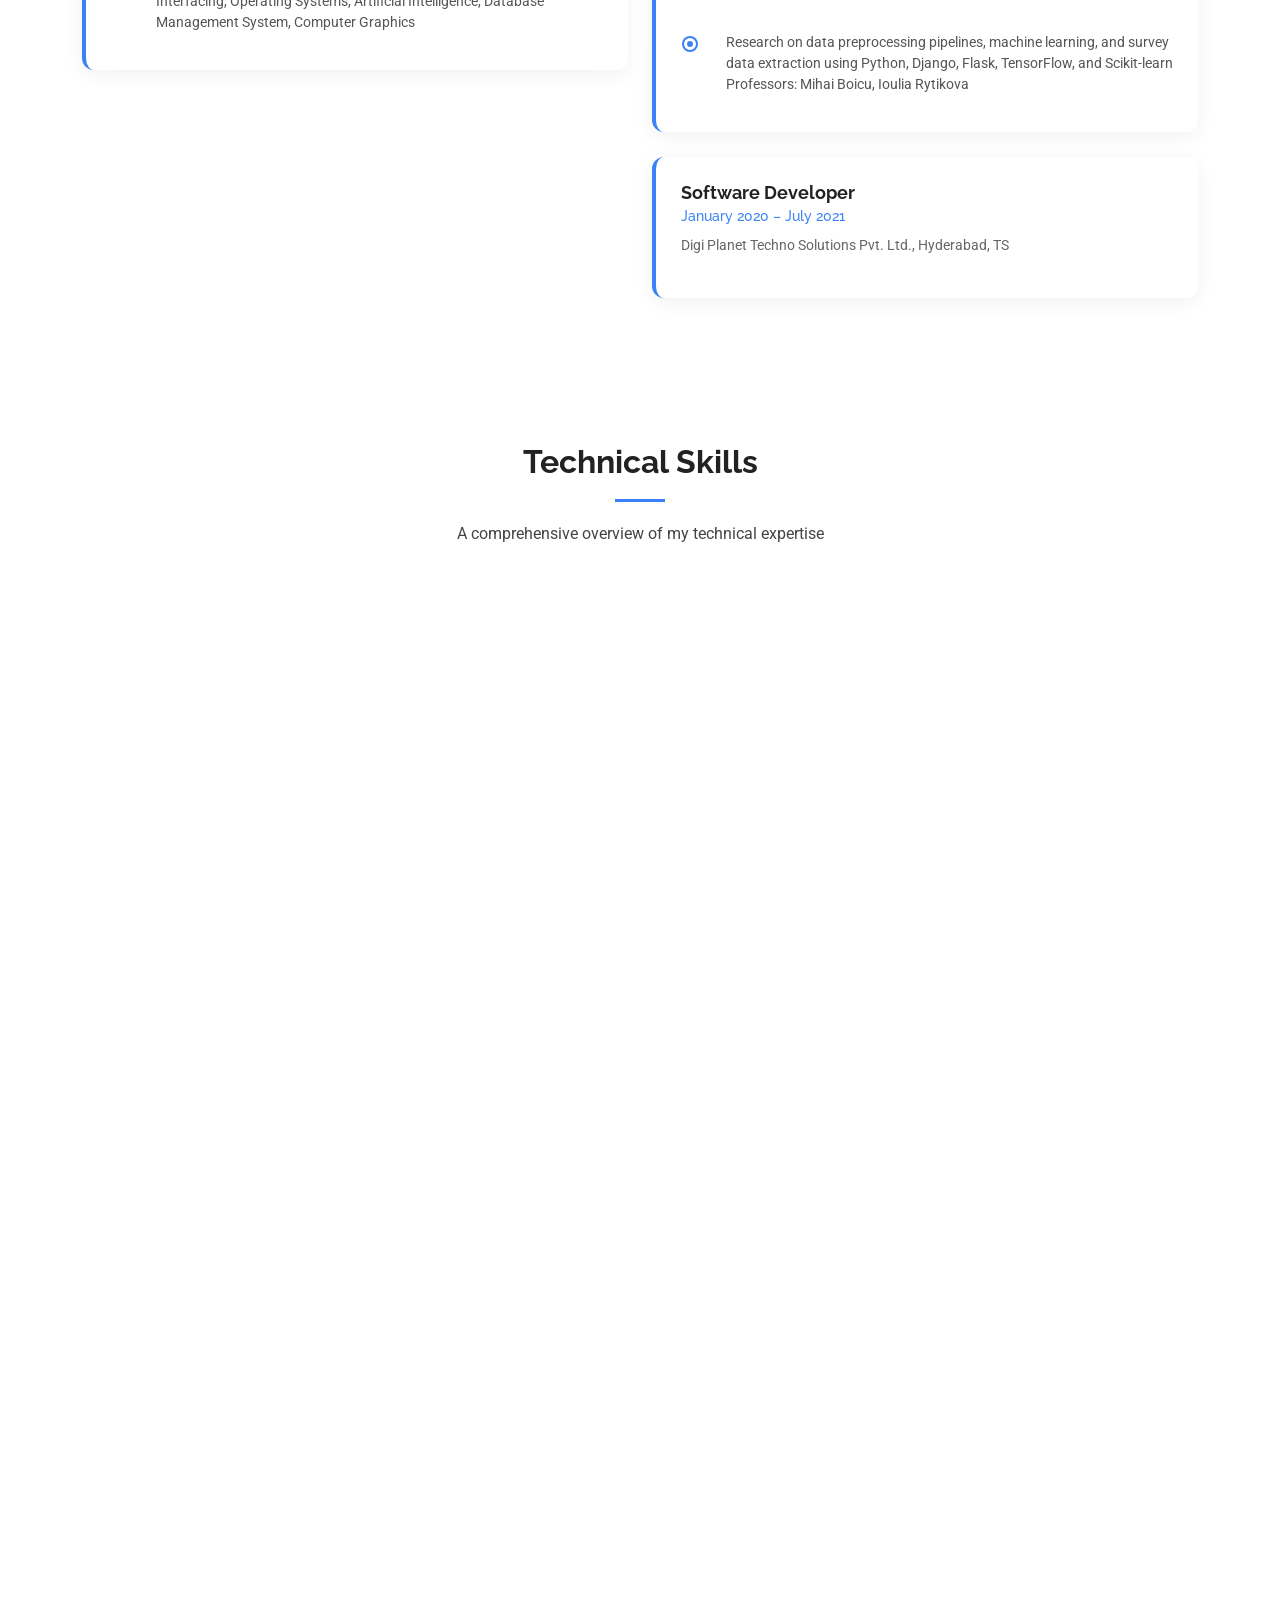
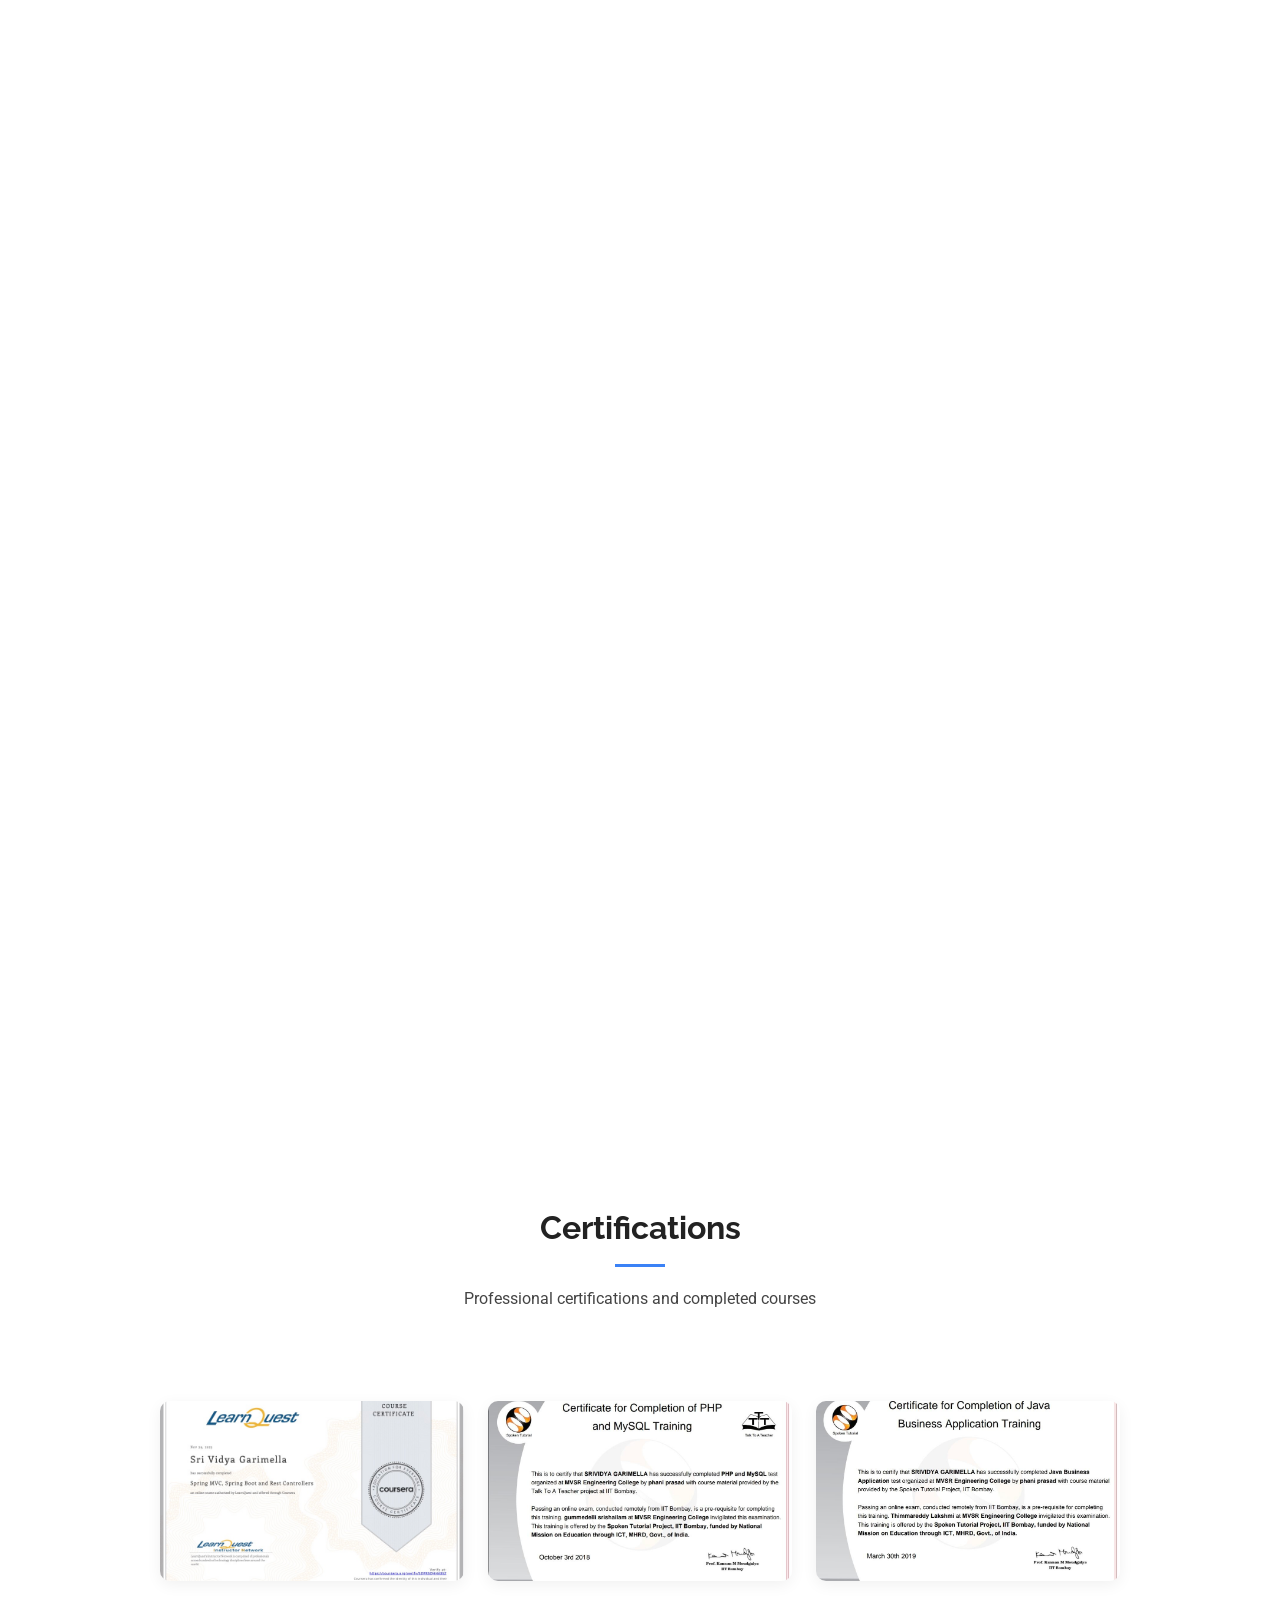
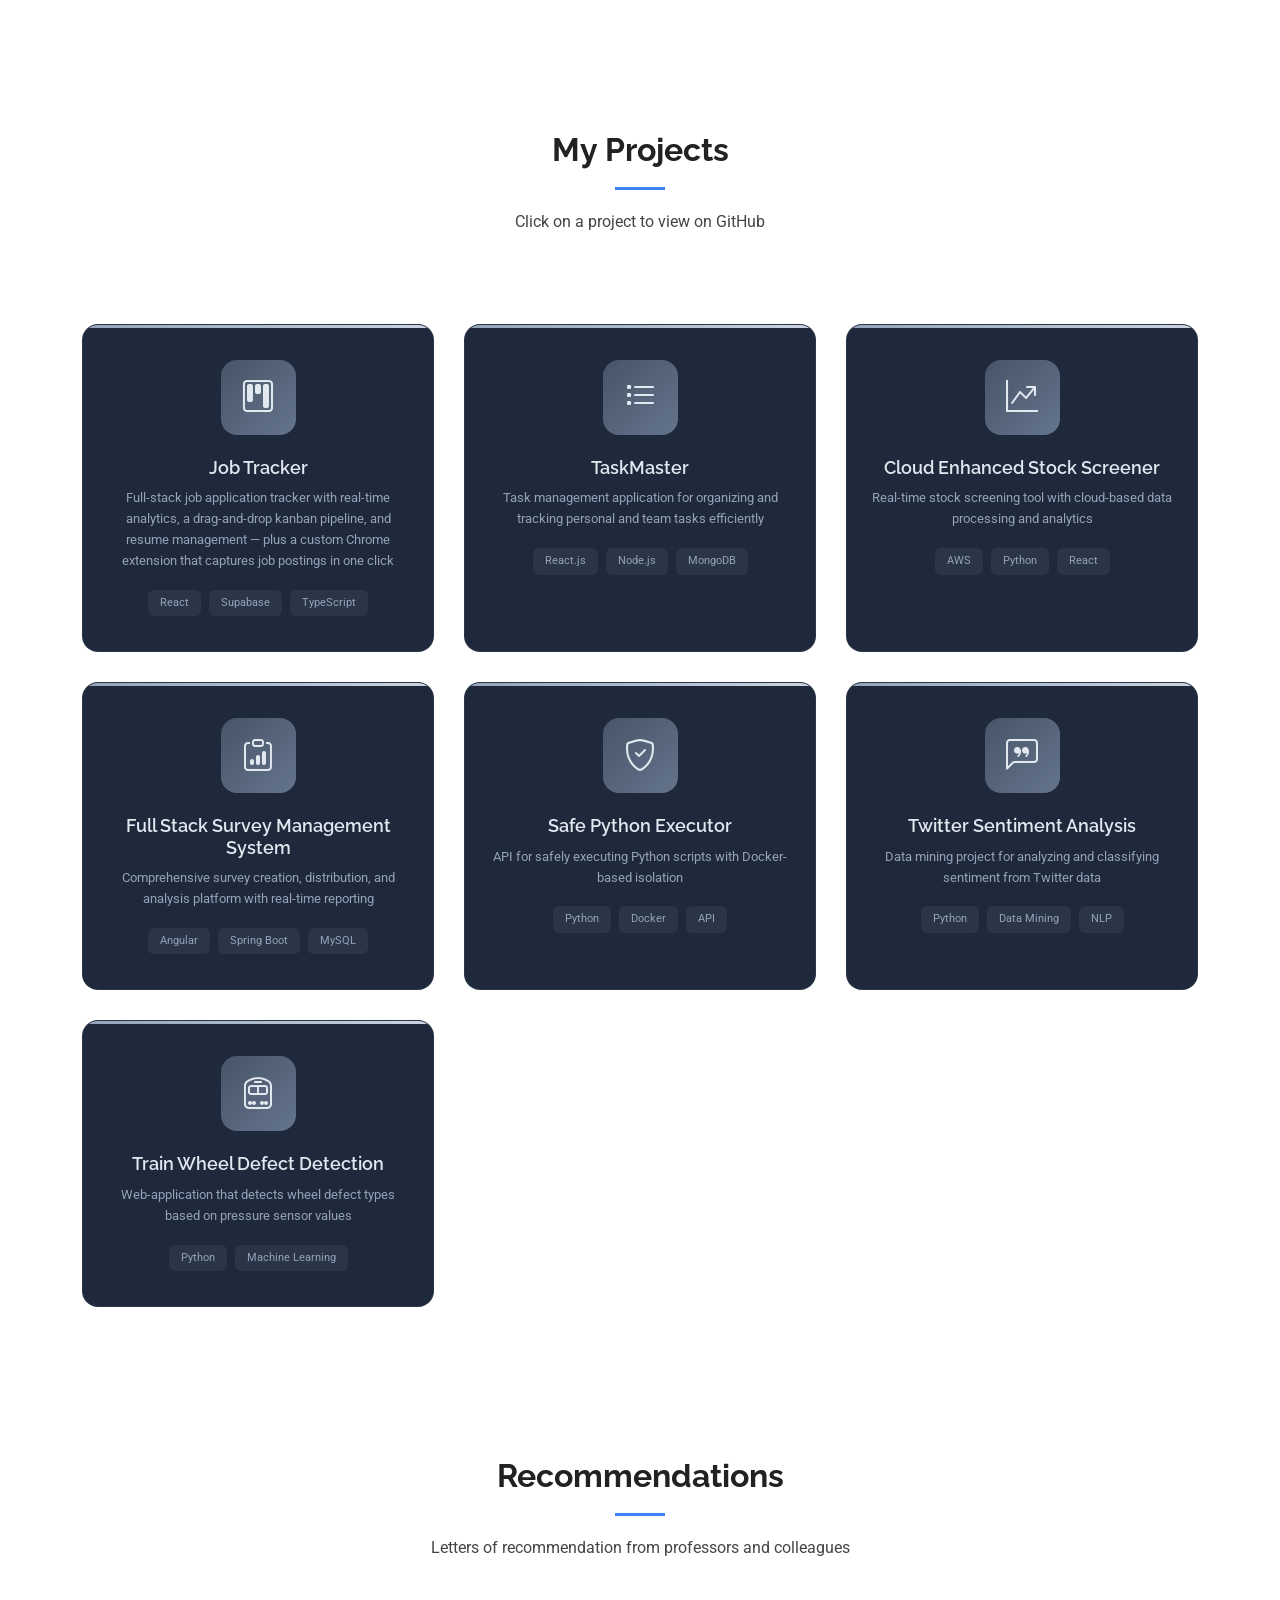
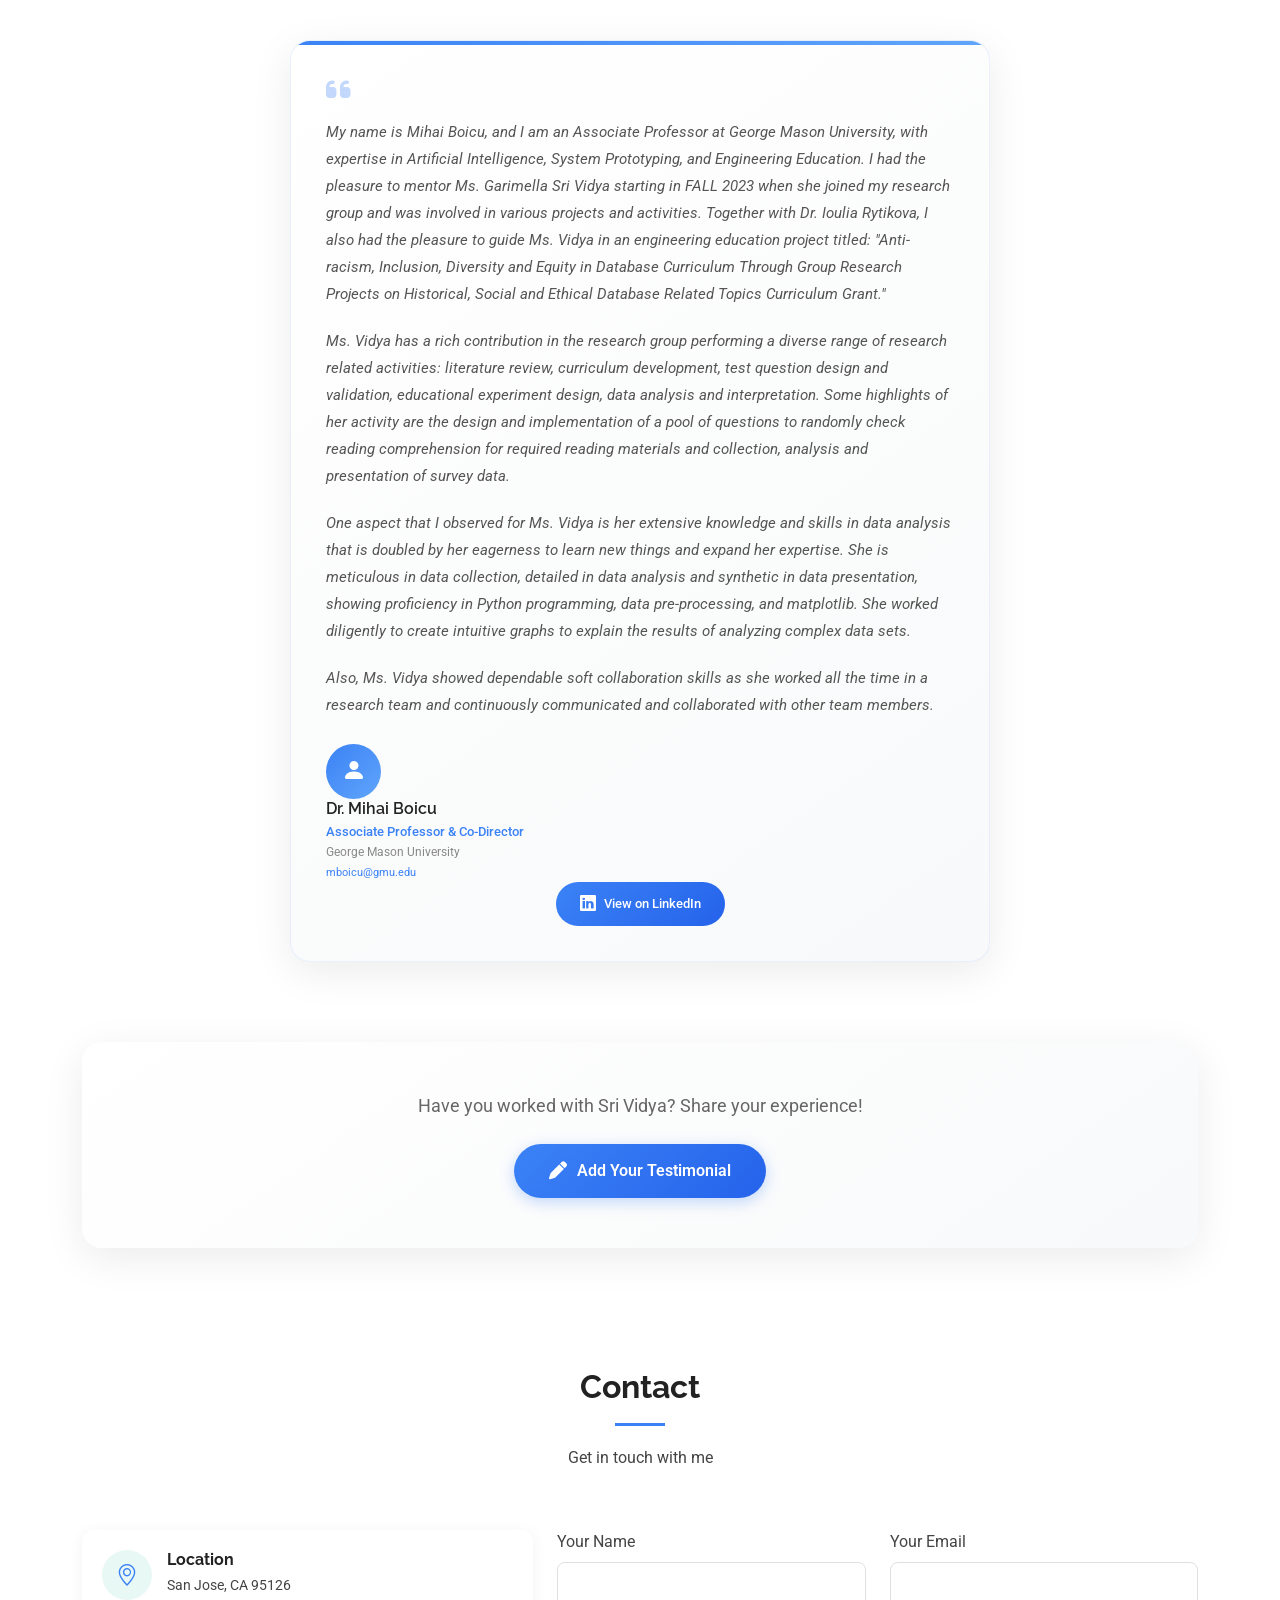
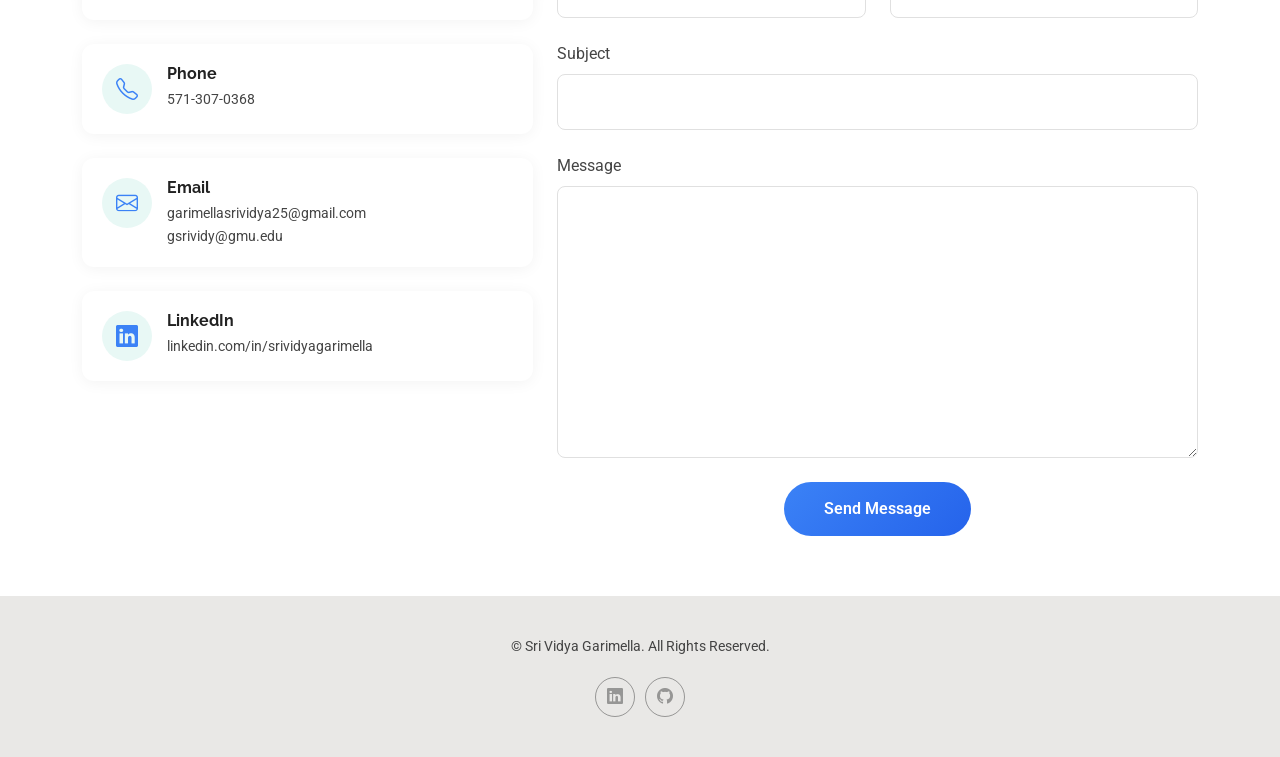
==== commit a7eeee95: "Polish Job Tracker project description" ====
--- a/index.html
+++ b/index.html
@@ -953,7 +953,7 @@
               <i class="bi bi-kanban"></i>
             </div>
             <h3>Job Tracker</h3>
-            <p>Job application tracker with dashboard, kanban pipeline, resume library, and a Chrome extension that scrapes job postings into the app</p>
+            <p>Full-stack job application tracker with real-time analytics, a drag-and-drop kanban pipeline, and resume management — plus a custom Chrome extension that captures job postings in one click</p>
             <div class="project-tags">
               <span>React</span>
               <span>Supabase</span>
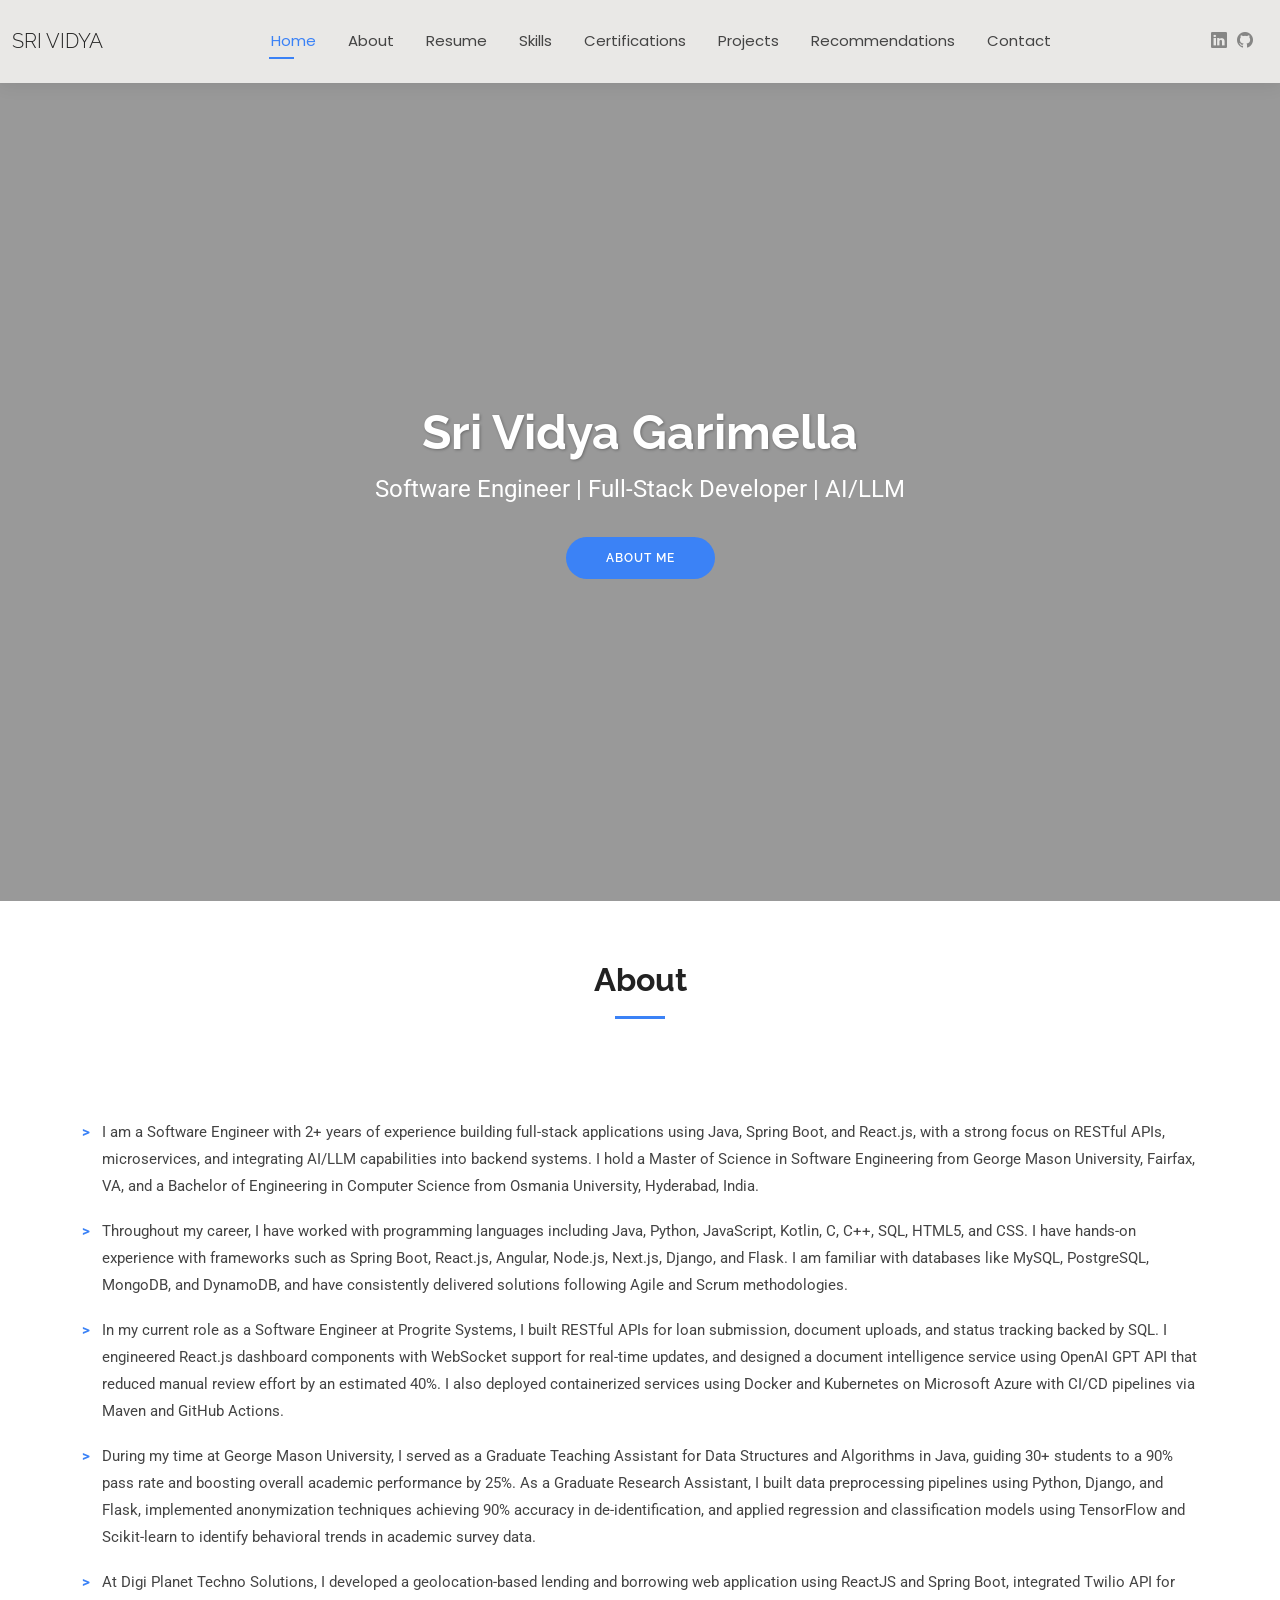
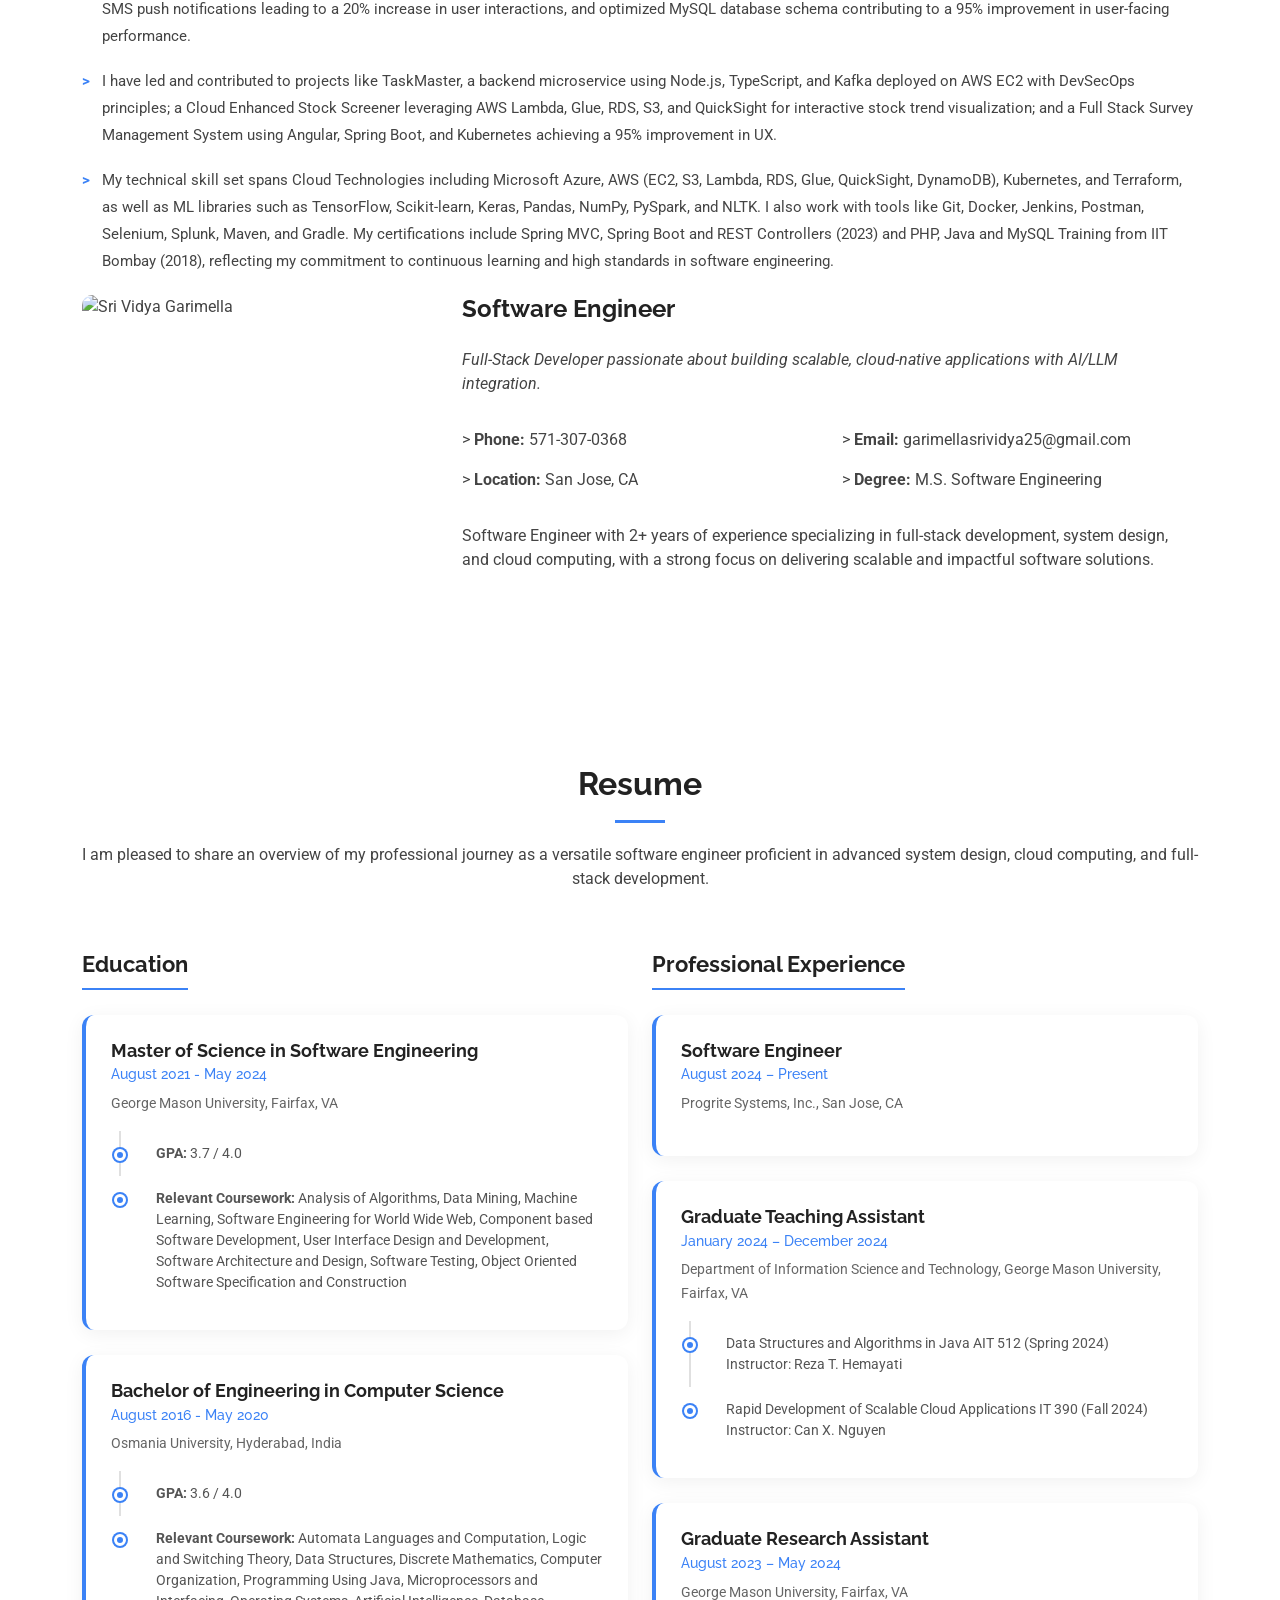
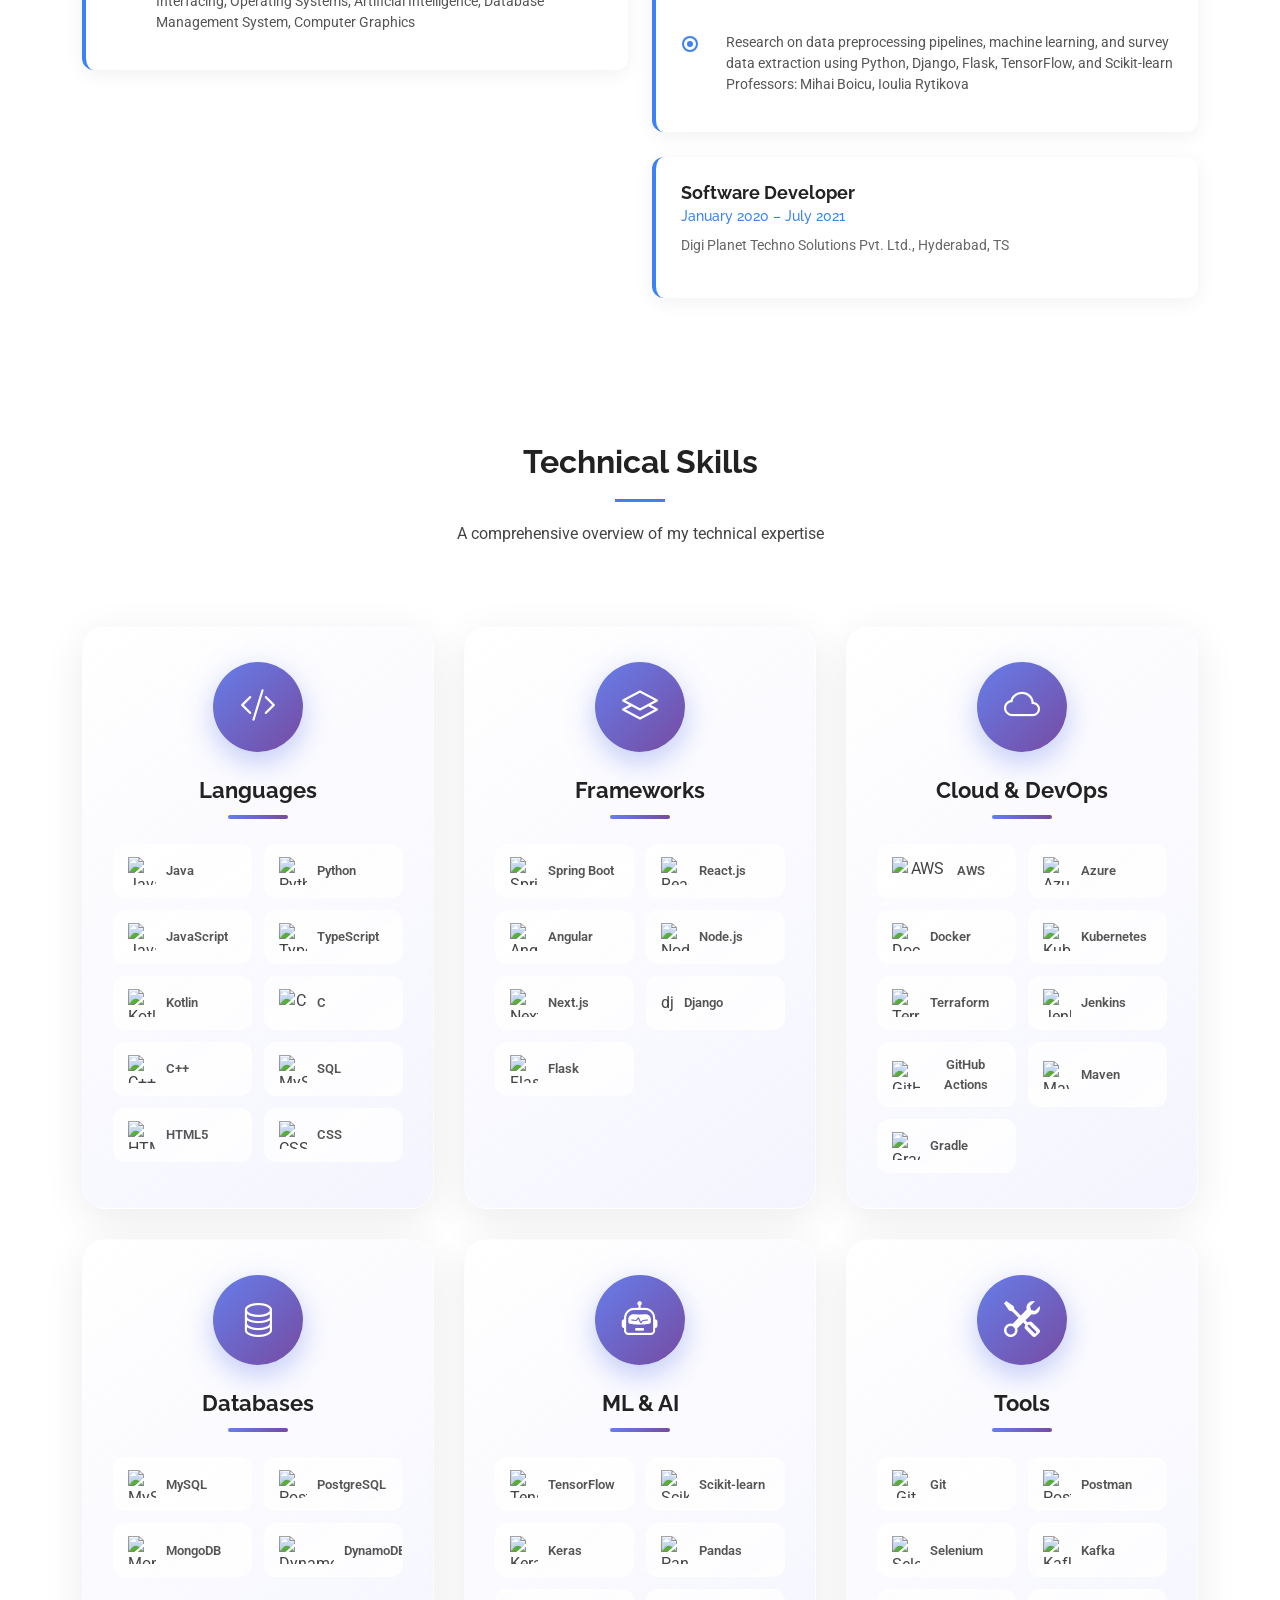
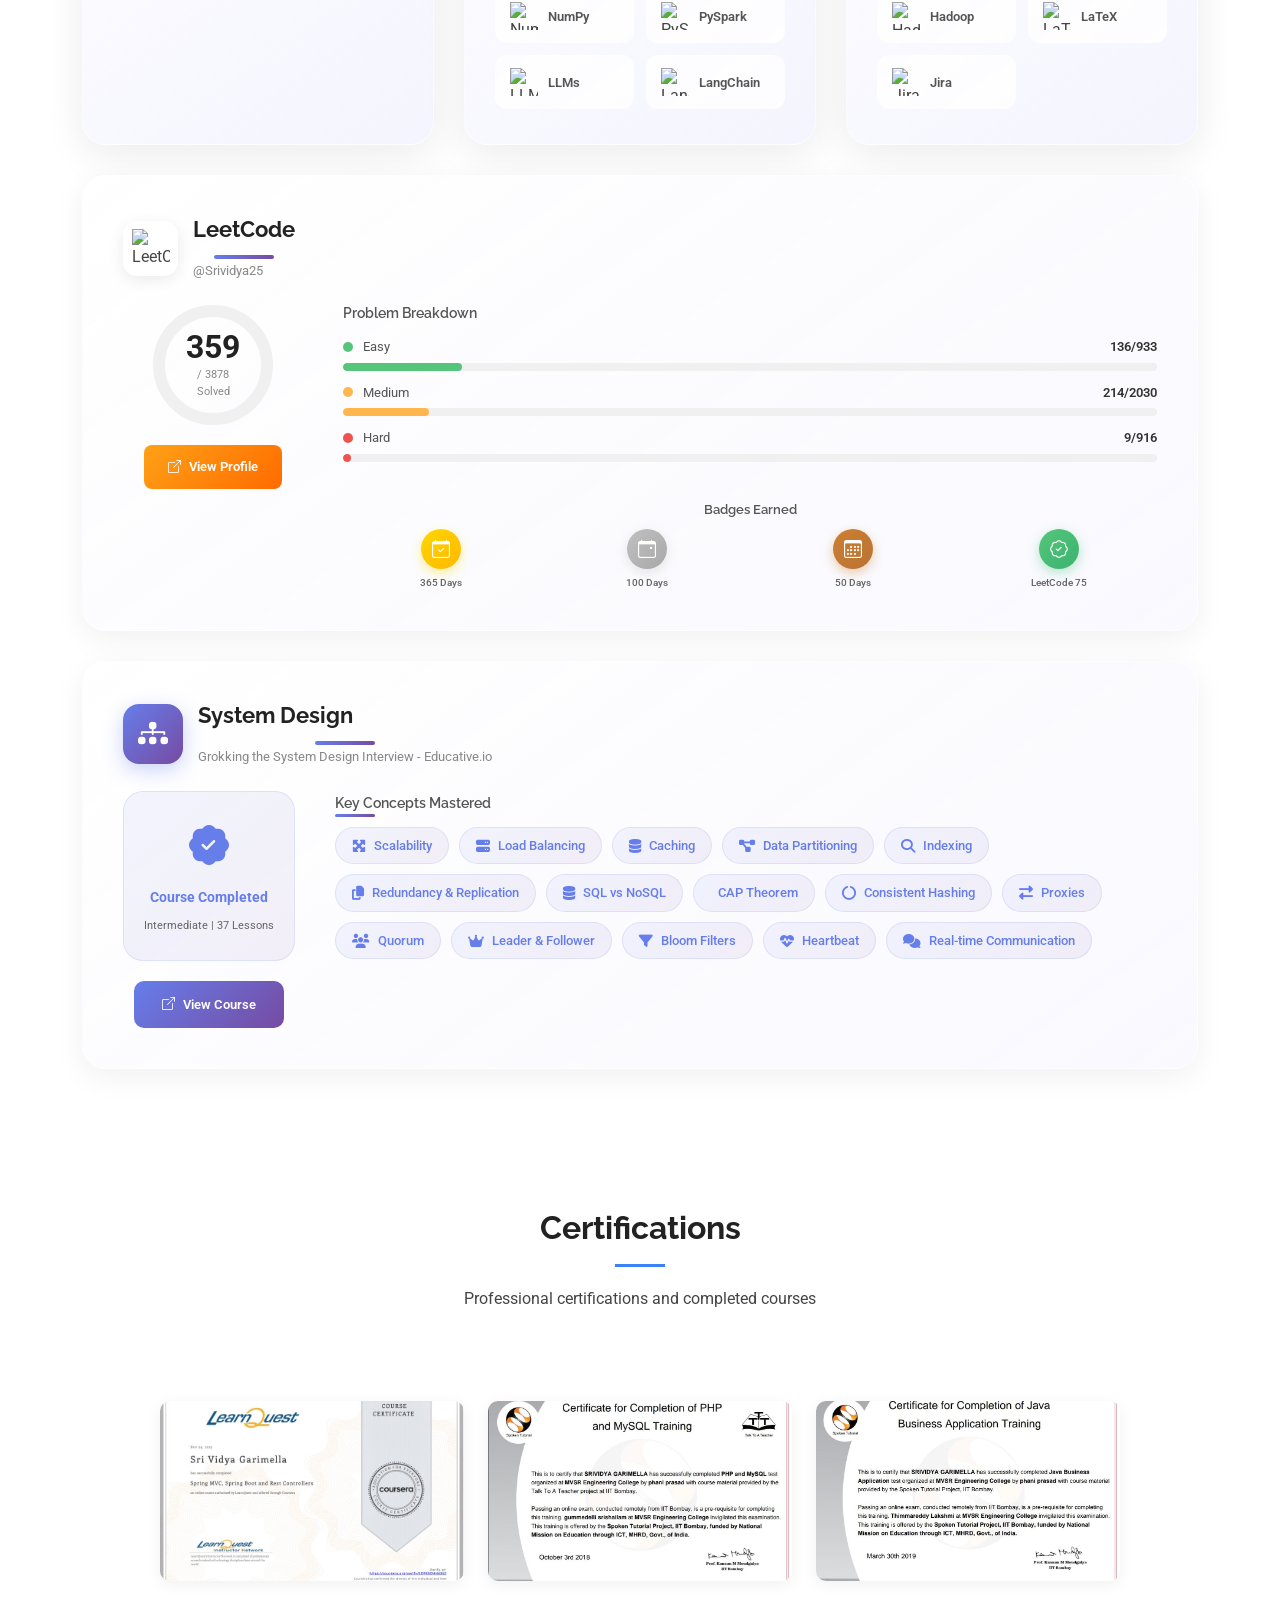
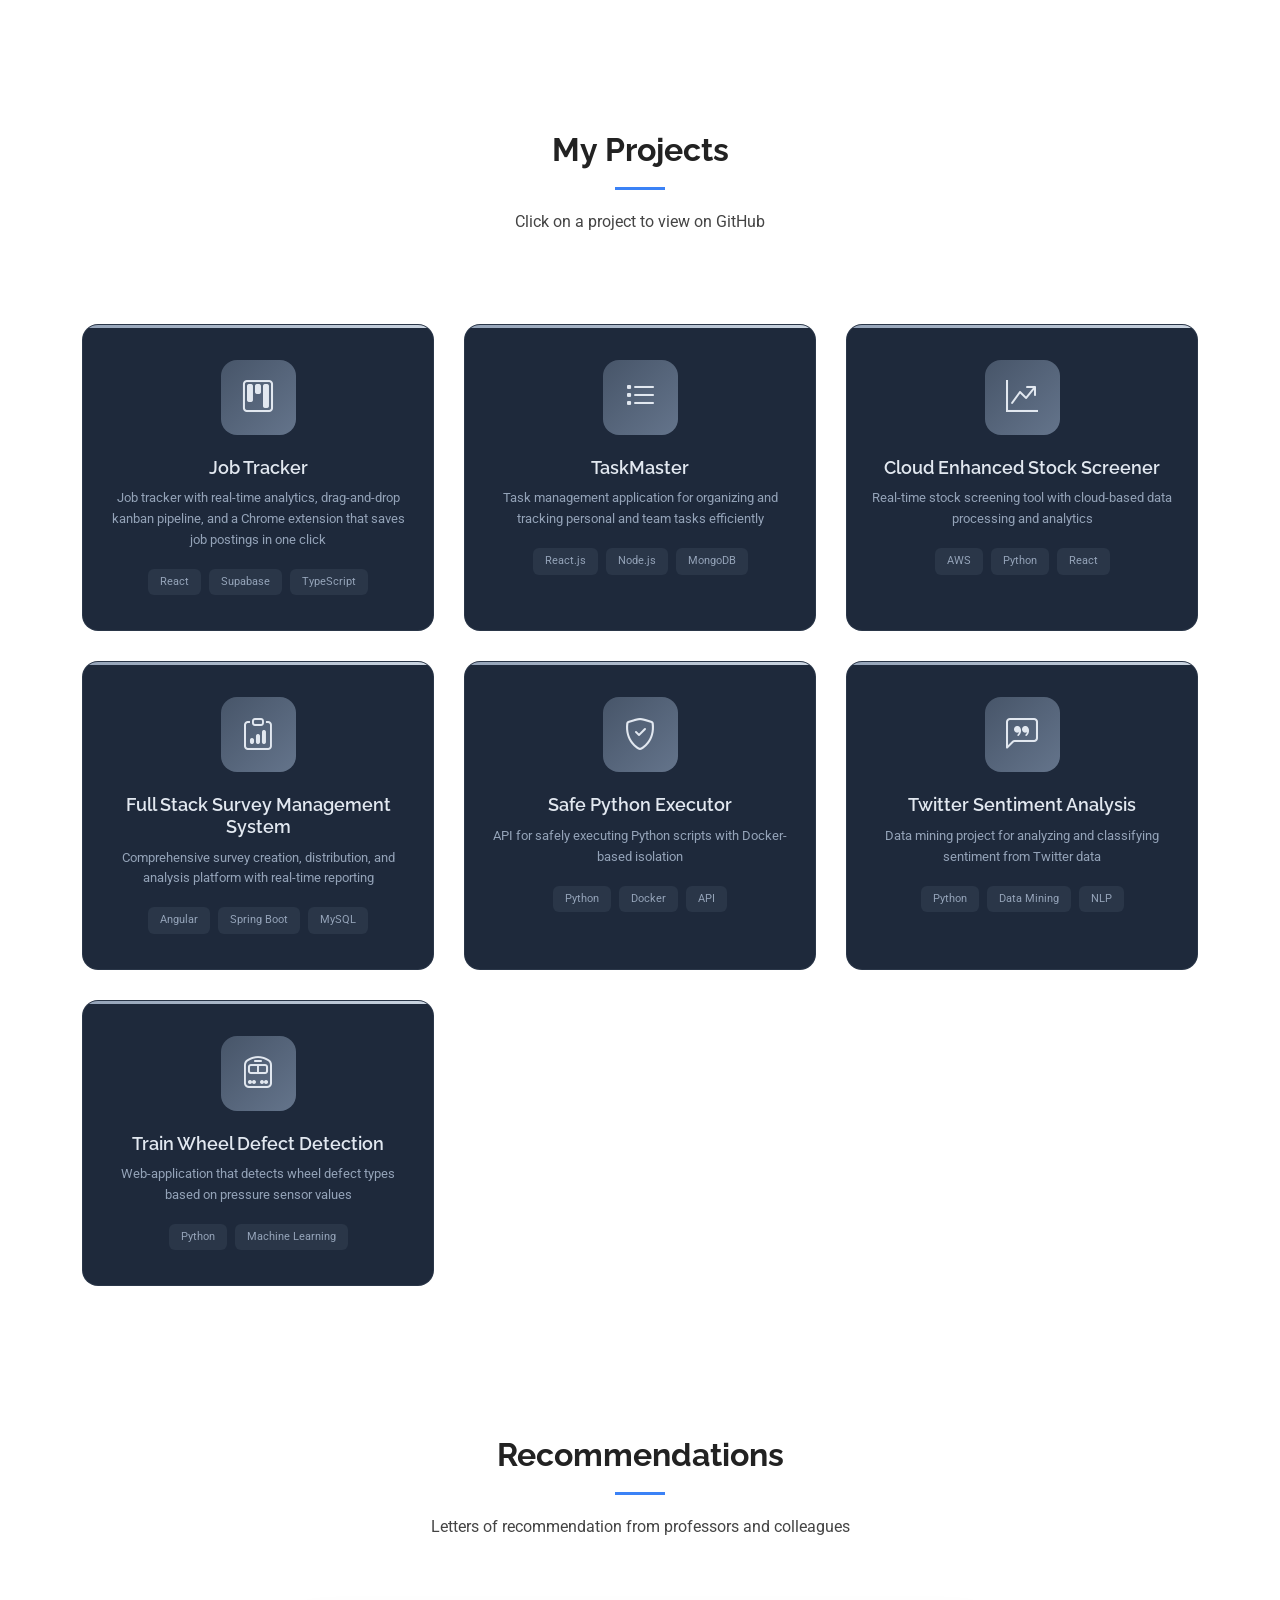
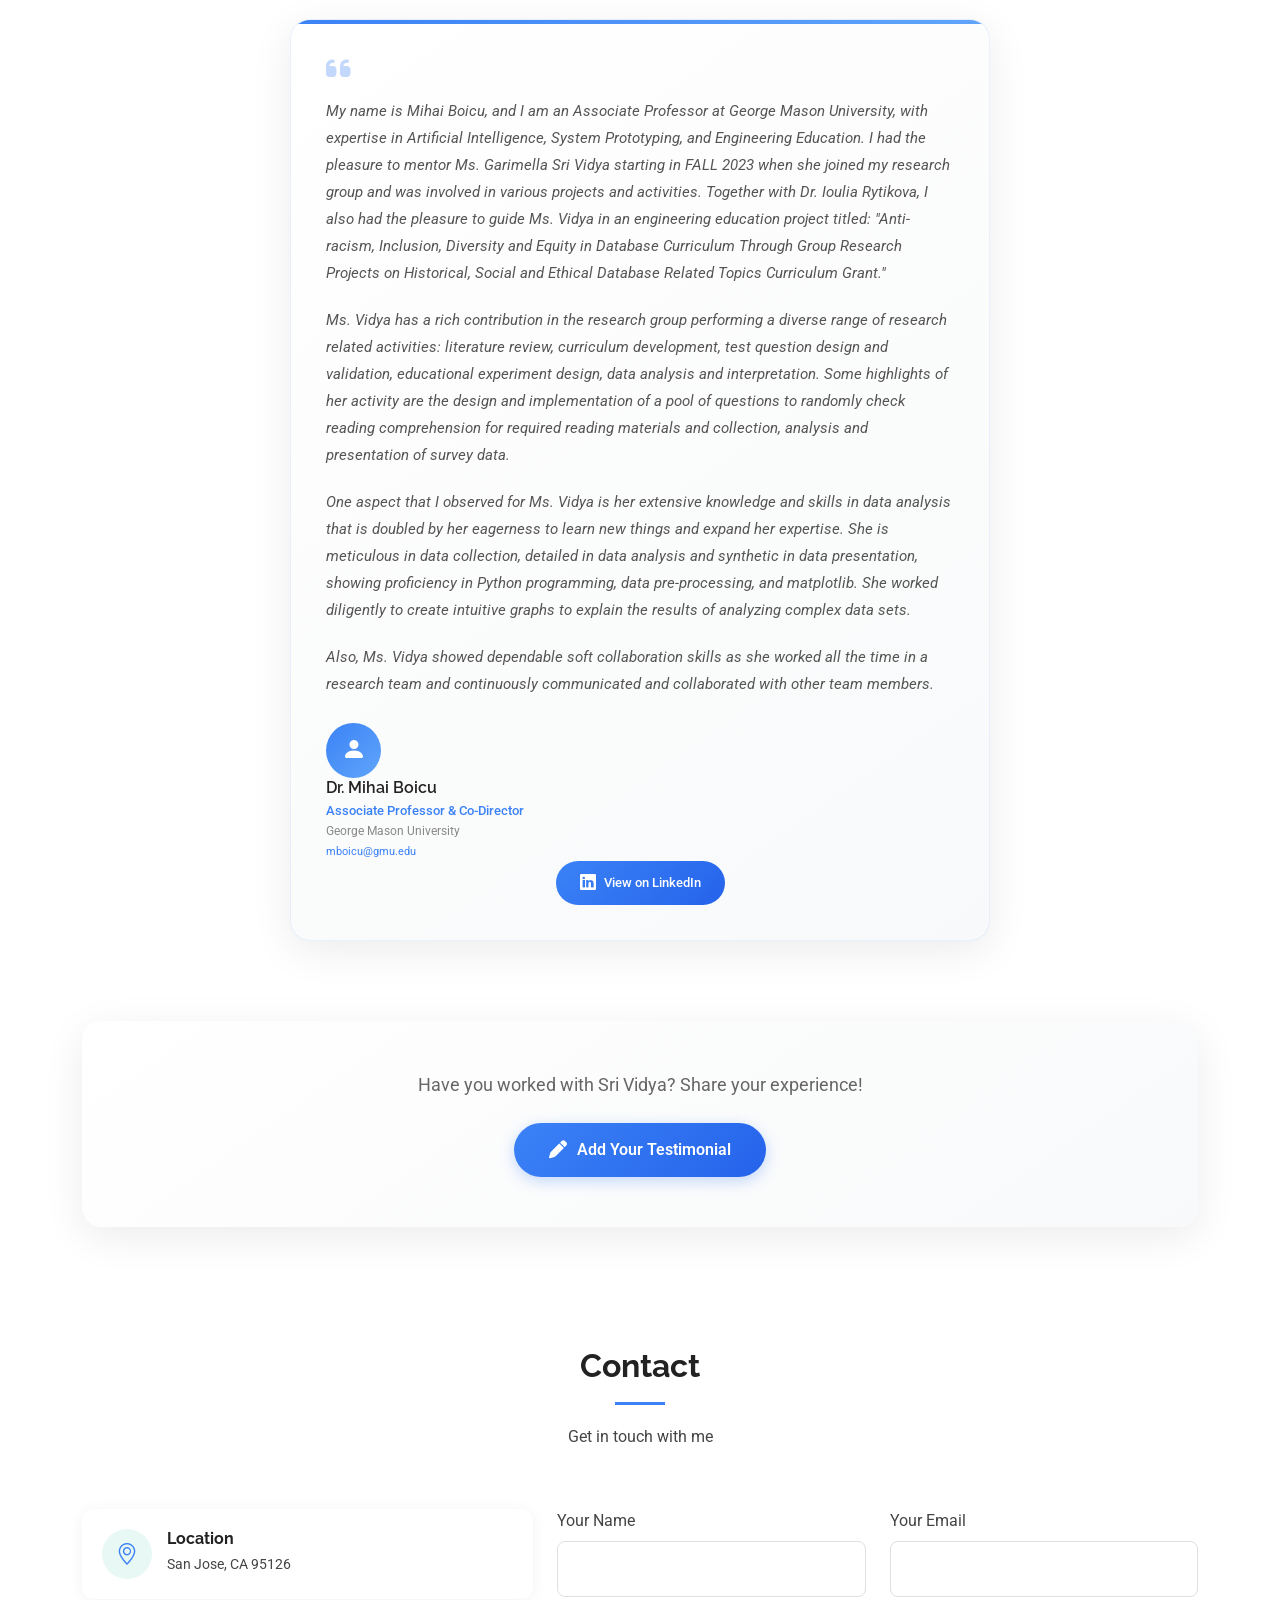
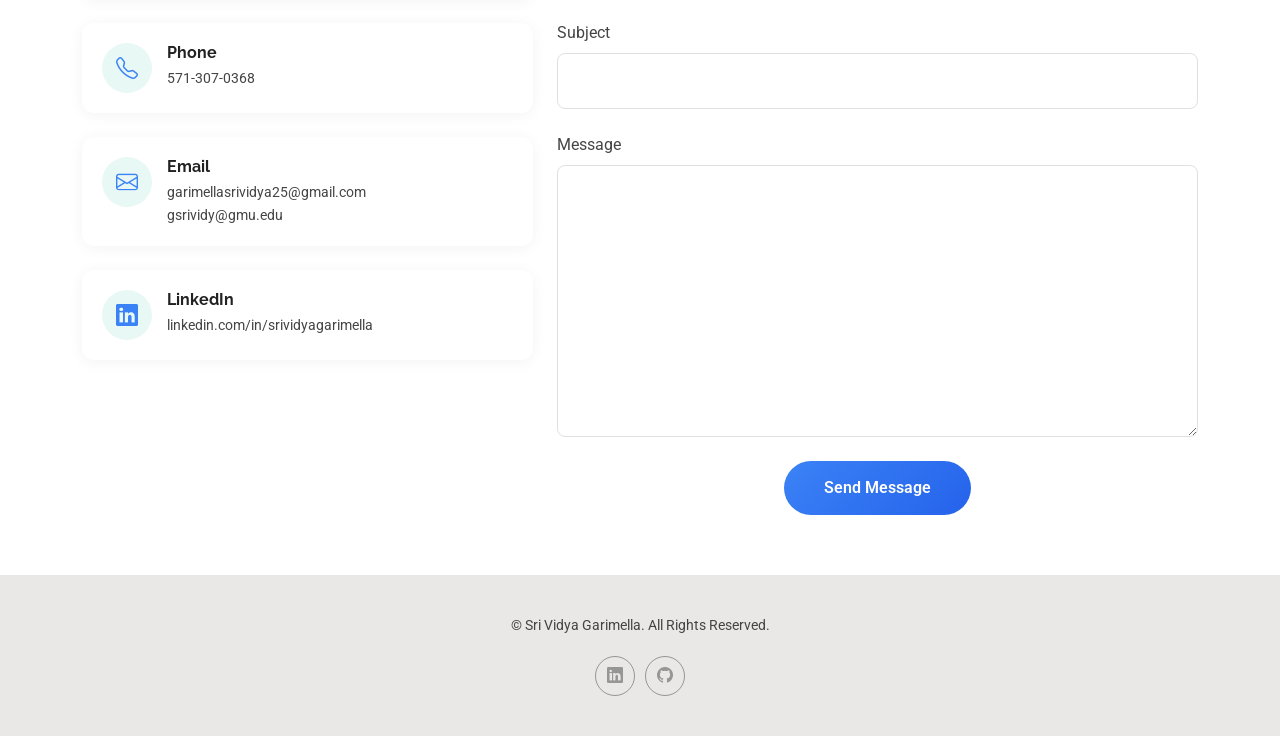
==== commit b8d32eba: "Shorten Job Tracker project description" ====
--- a/index.html
+++ b/index.html
@@ -953,7 +953,7 @@
               <i class="bi bi-kanban"></i>
             </div>
             <h3>Job Tracker</h3>
-            <p>Full-stack job application tracker with real-time analytics, a drag-and-drop kanban pipeline, and resume management — plus a custom Chrome extension that captures job postings in one click</p>
+            <p>Job tracker with real-time analytics, drag-and-drop kanban pipeline, and a Chrome extension that saves job postings in one click</p>
             <div class="project-tags">
               <span>React</span>
               <span>Supabase</span>
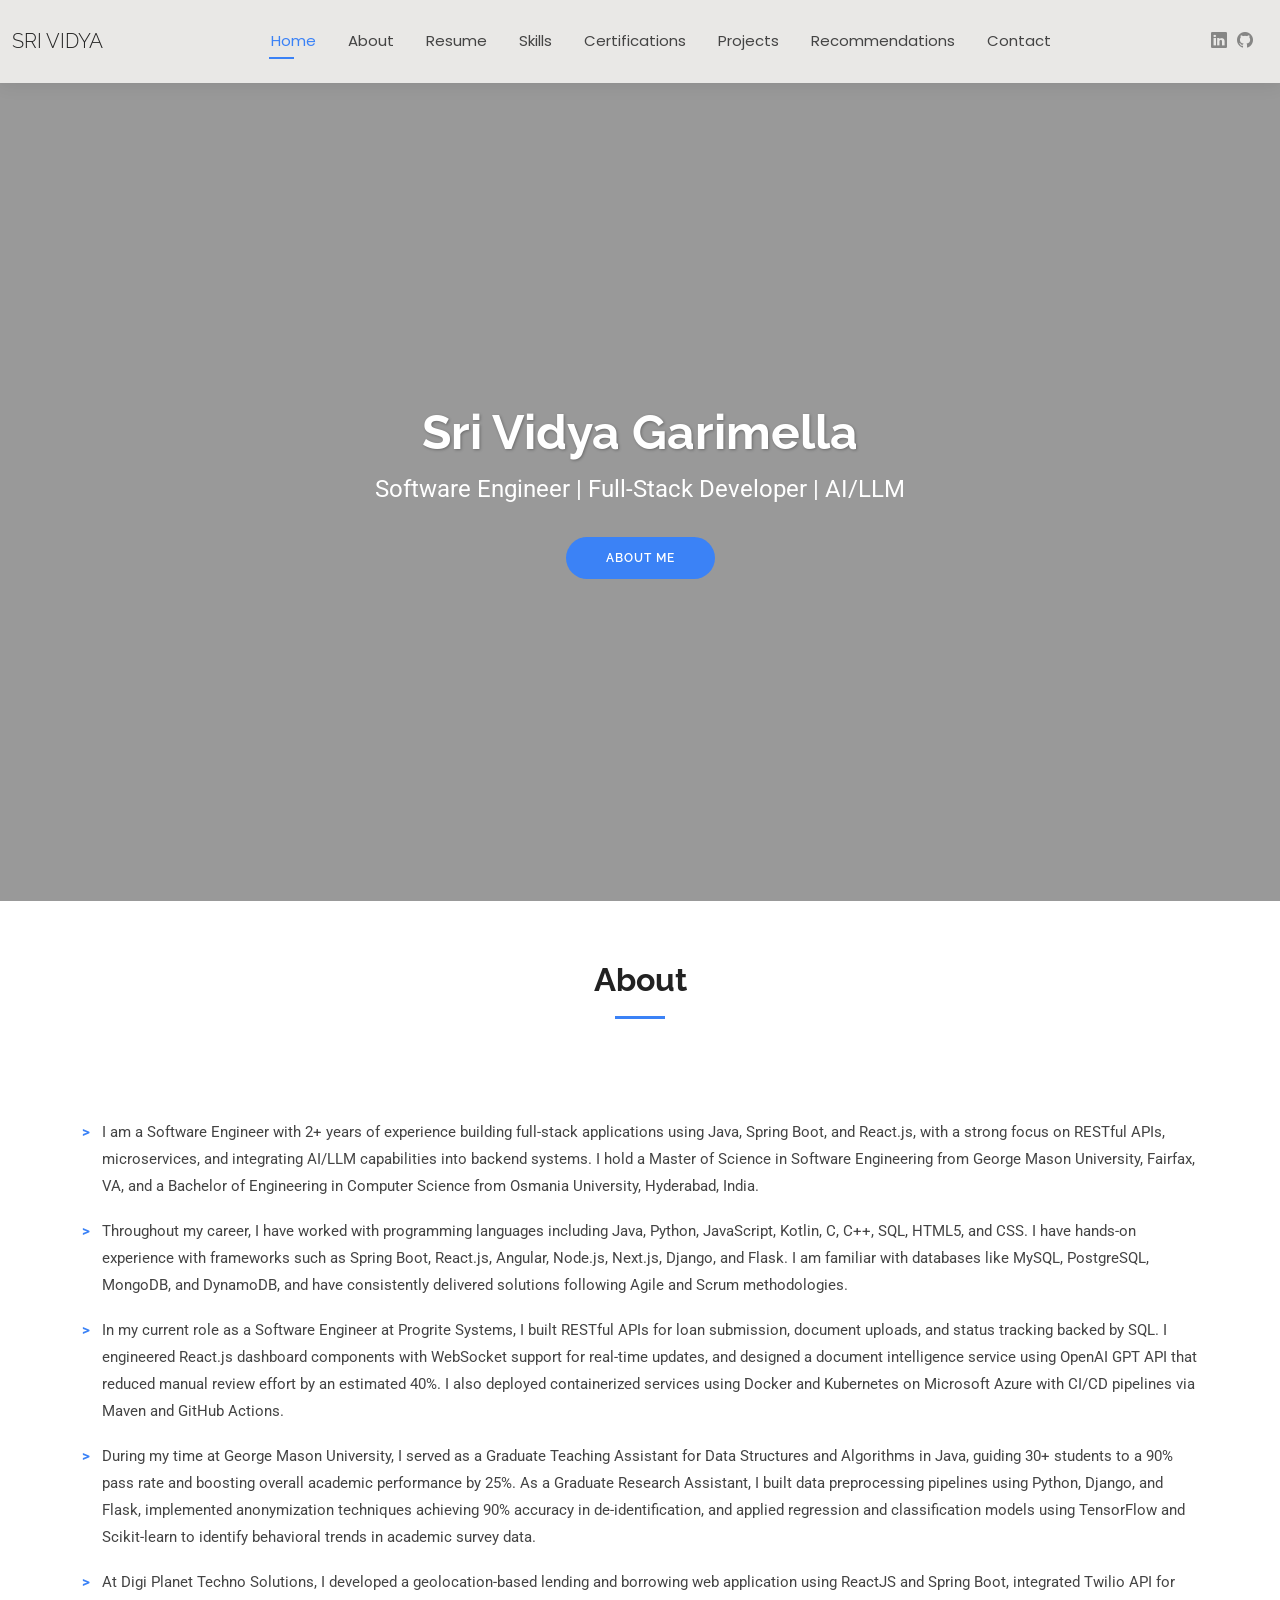
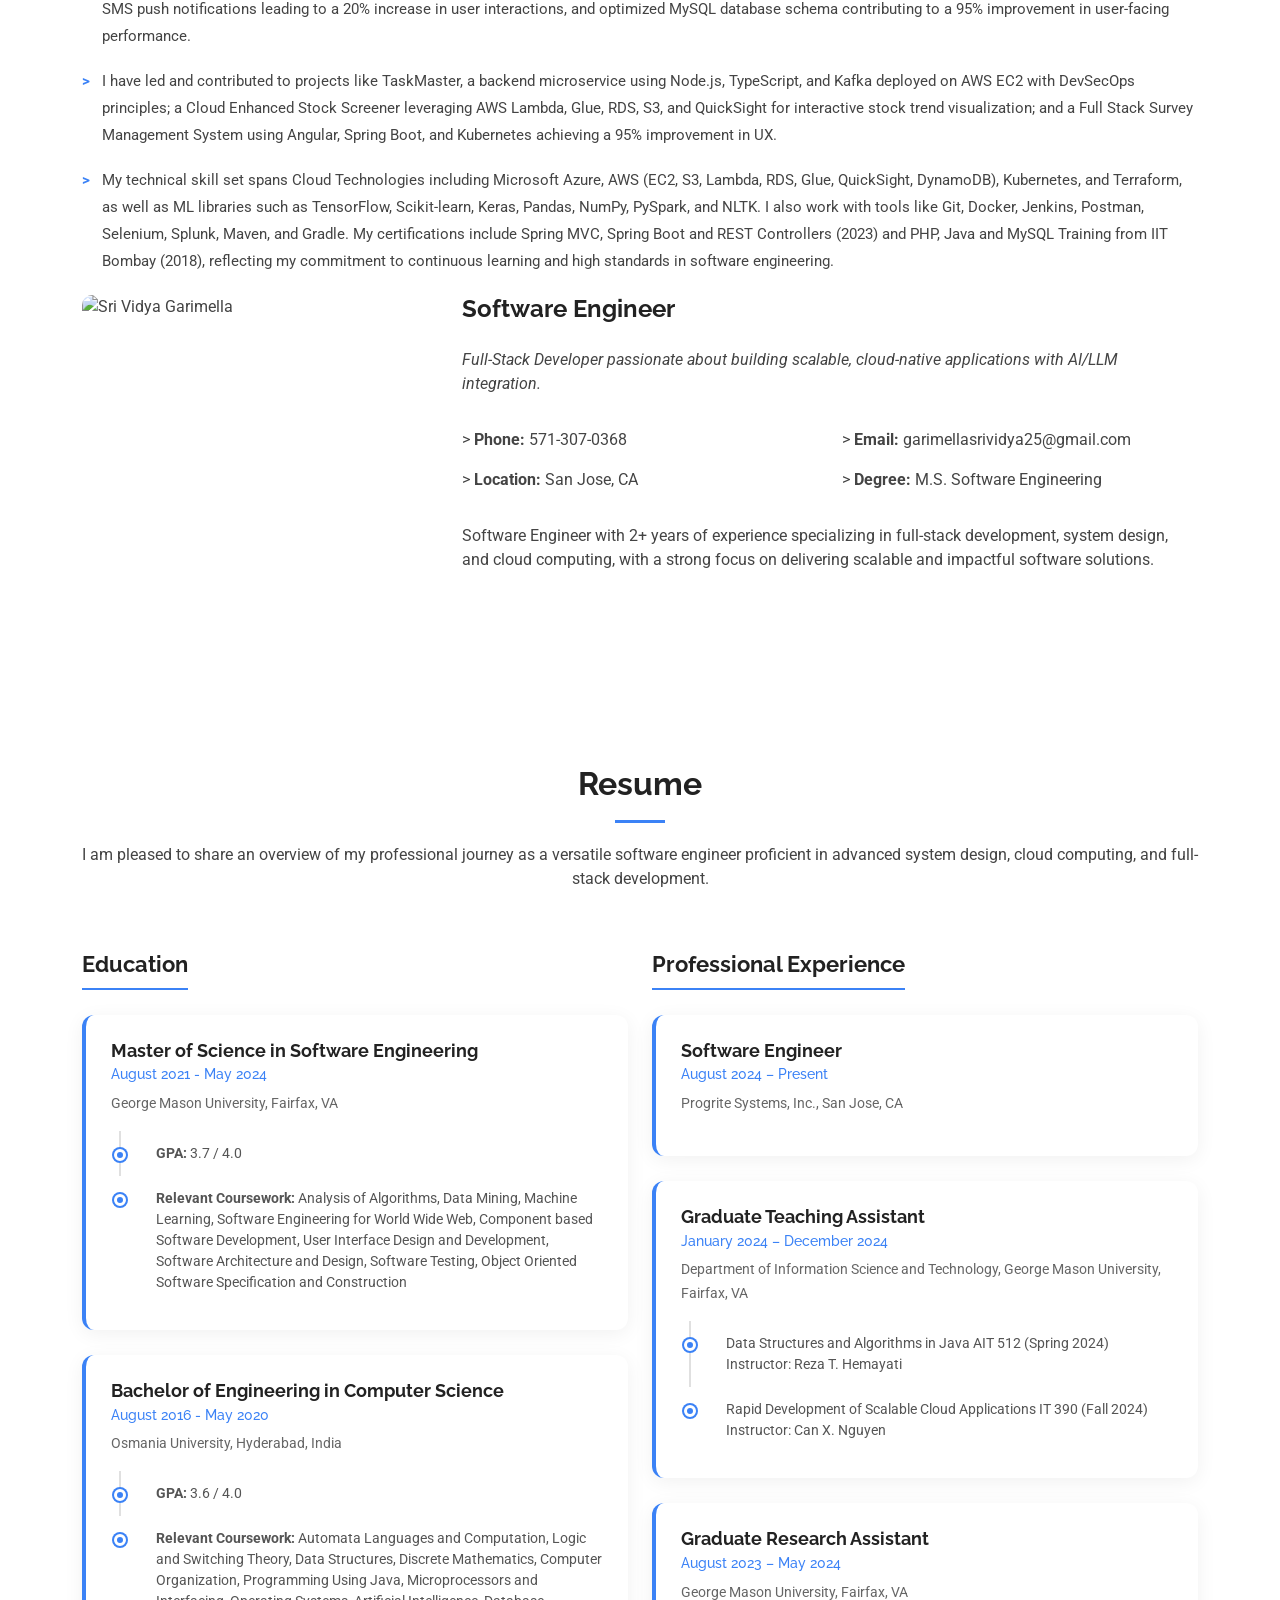
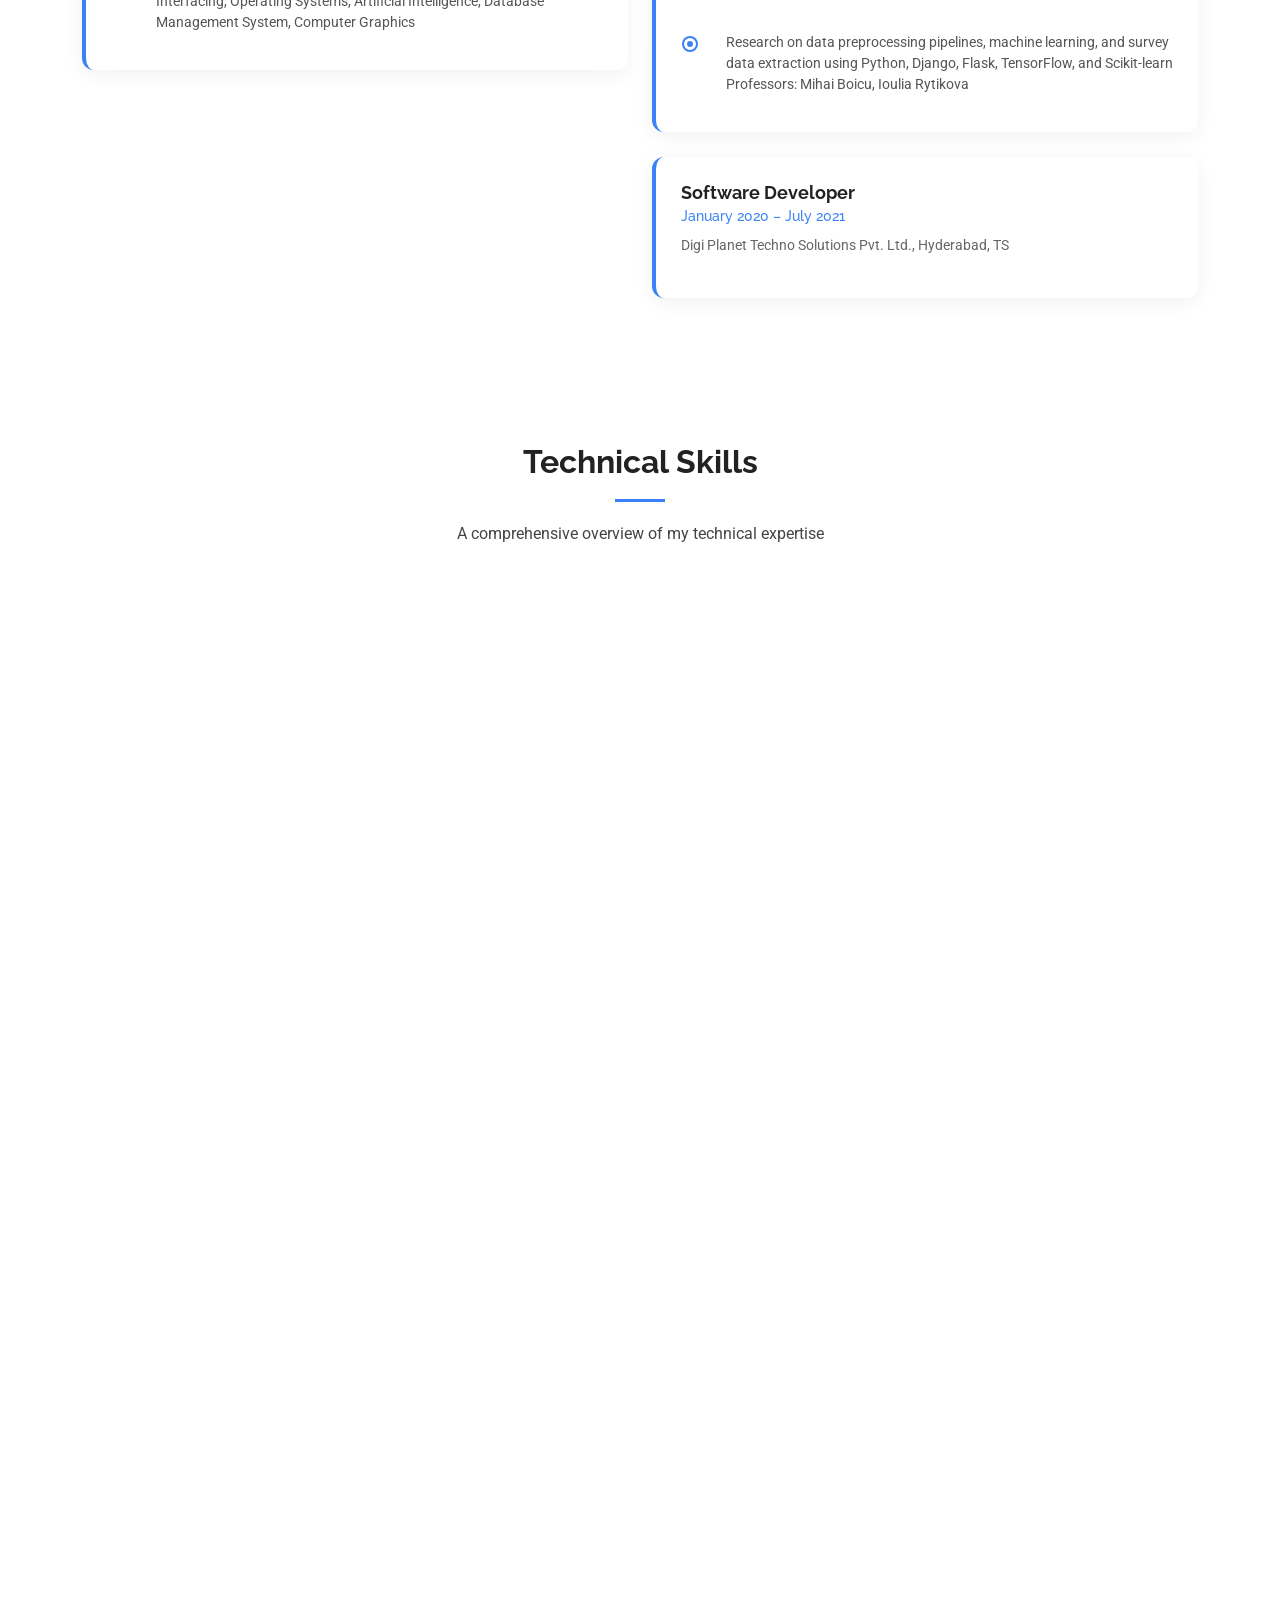
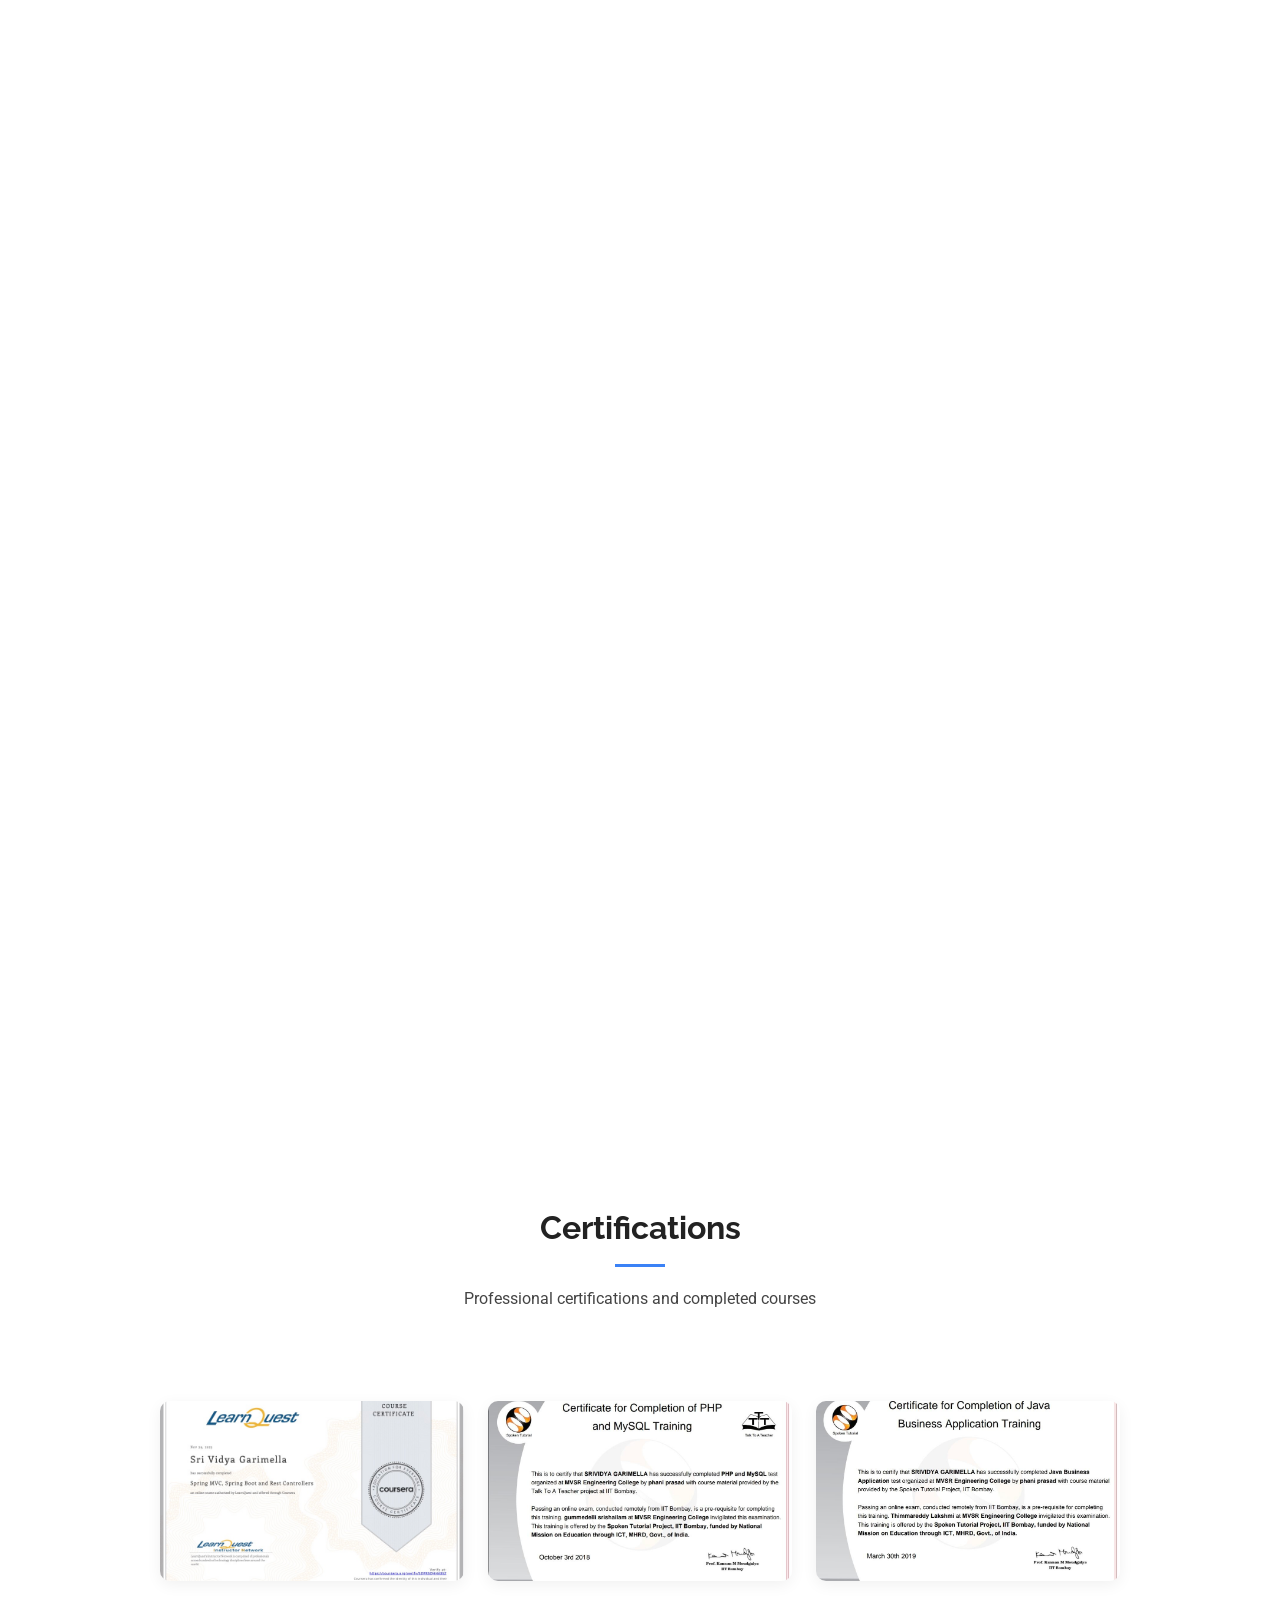
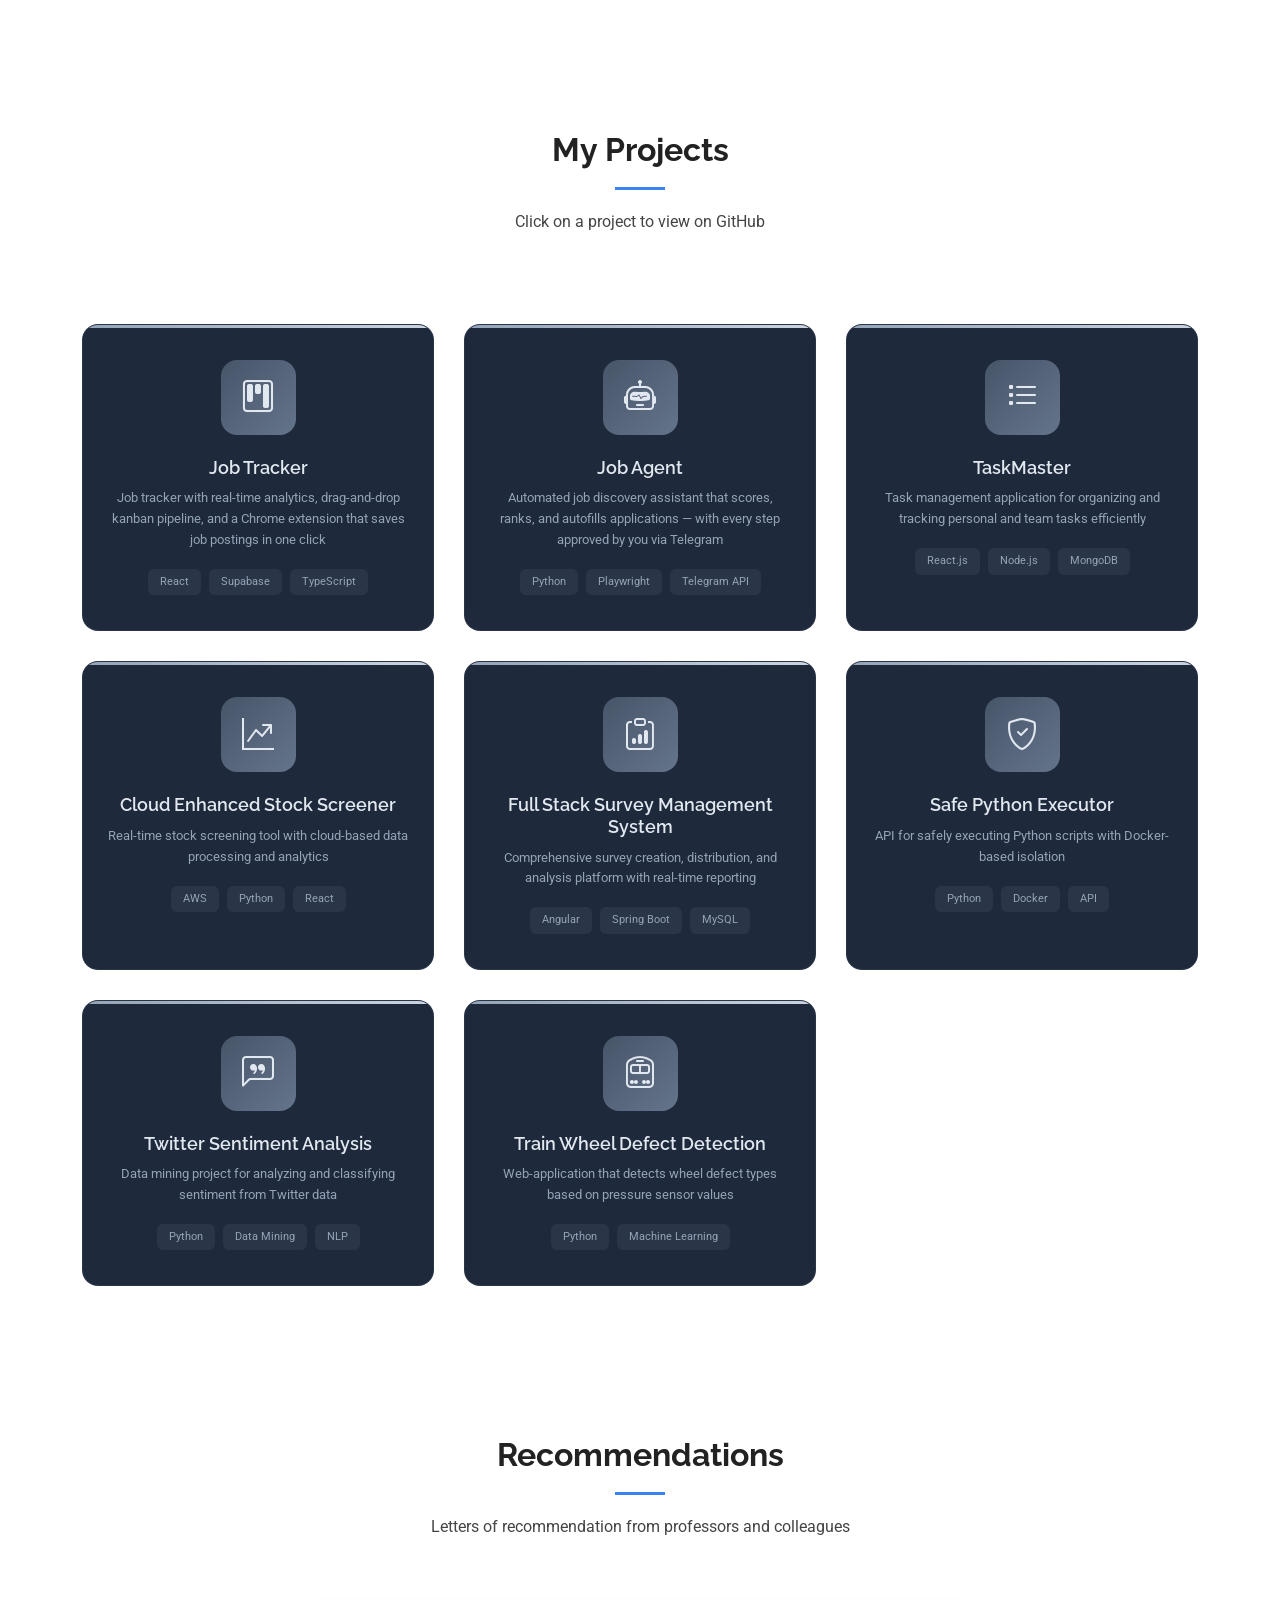
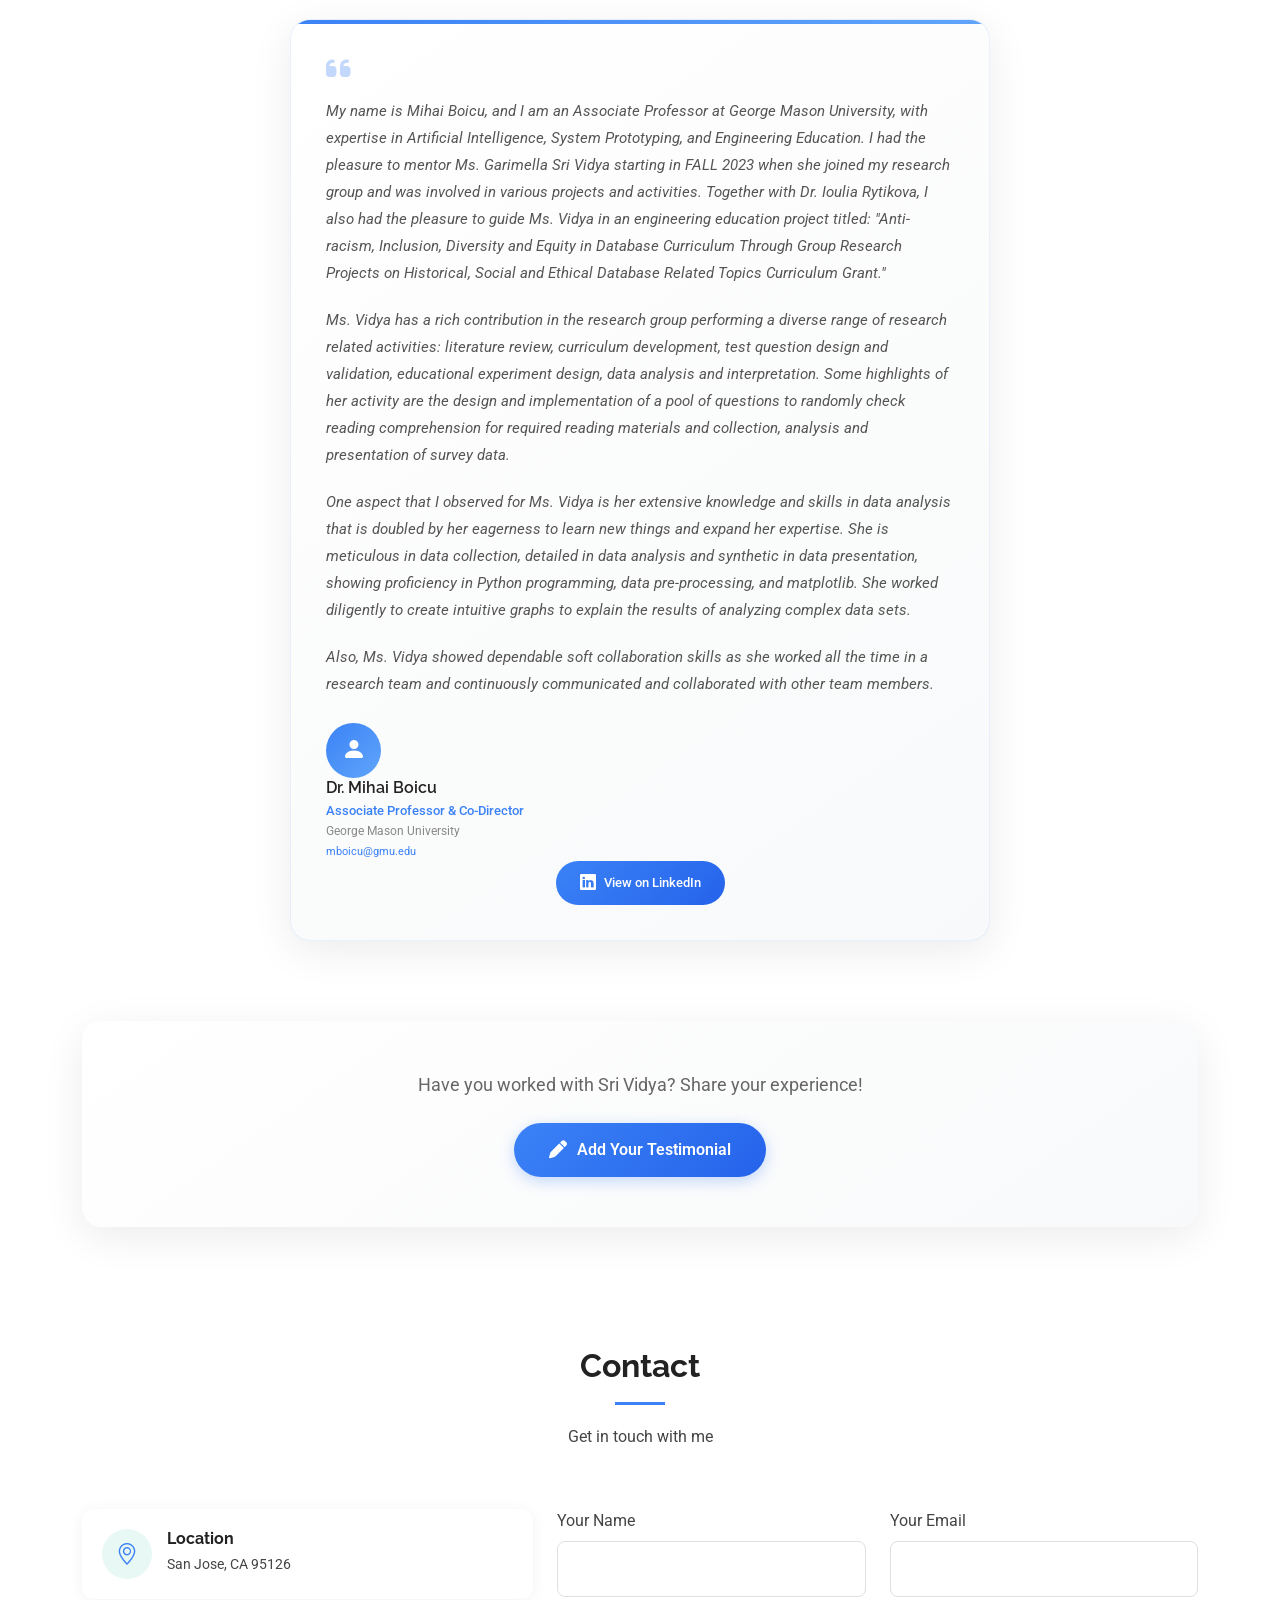
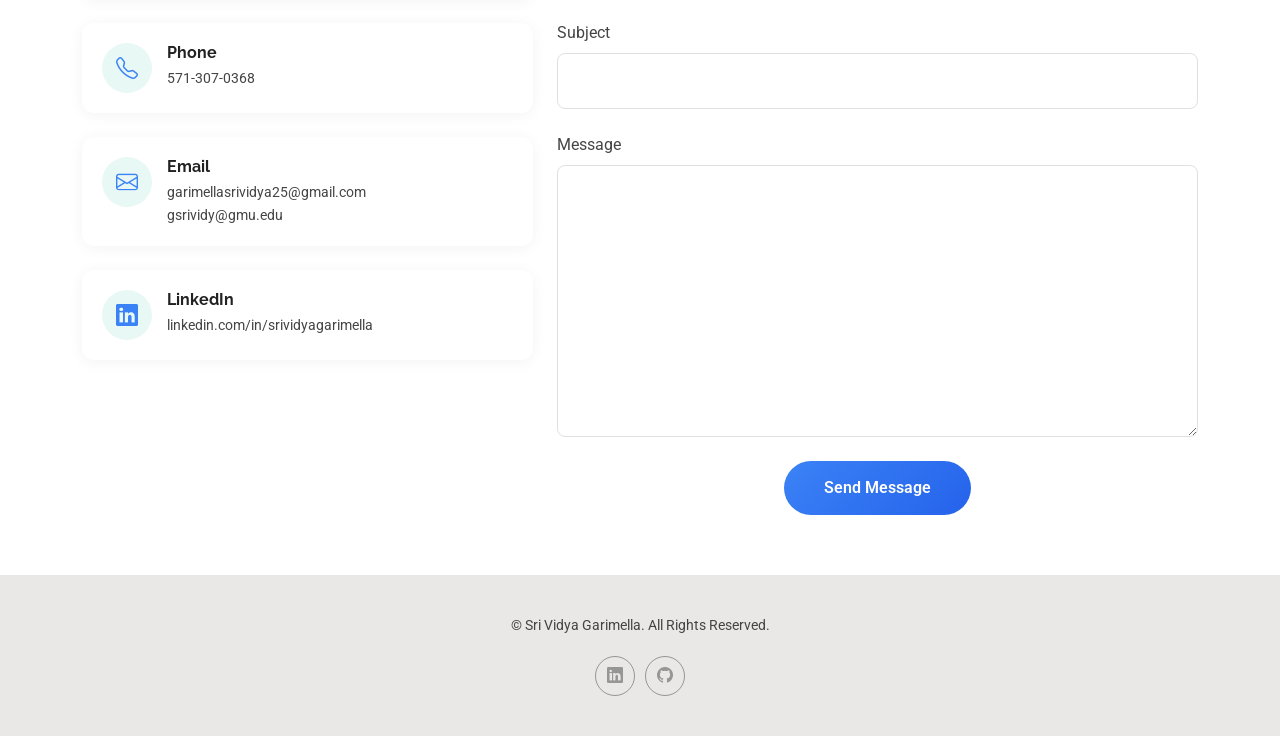
==== commit 41c42e1d: "Add Job Agent project to portfolio" ====
--- a/index.html
+++ b/index.html
@@ -961,7 +961,21 @@
             </div>
           </a>
 
-          <a href="https://github.com/Srividya25" target="_blank" class="project-card" data-aos="fade-up" data-aos-delay="200">
+          <a href="https://github.com/Srividya25/job-agent" target="_blank" class="project-card" data-aos="fade-up" data-aos-delay="200">
+            <div class="github-overlay"><i class="bi bi-github"></i></div>
+            <div class="project-icon-wrapper">
+              <i class="bi bi-robot"></i>
+            </div>
+            <h3>Job Agent</h3>
+            <p>Automated job discovery assistant that scores, ranks, and autofills applications — with every step approved by you via Telegram</p>
+            <div class="project-tags">
+              <span>Python</span>
+              <span>Playwright</span>
+              <span>Telegram API</span>
+            </div>
+          </a>
+
+          <a href="https://github.com/Srividya25" target="_blank" class="project-card" data-aos="fade-up" data-aos-delay="300">
             <div class="github-overlay"><i class="bi bi-github"></i></div>
             <div class="project-icon-wrapper">
               <i class="bi bi-list-task"></i>
